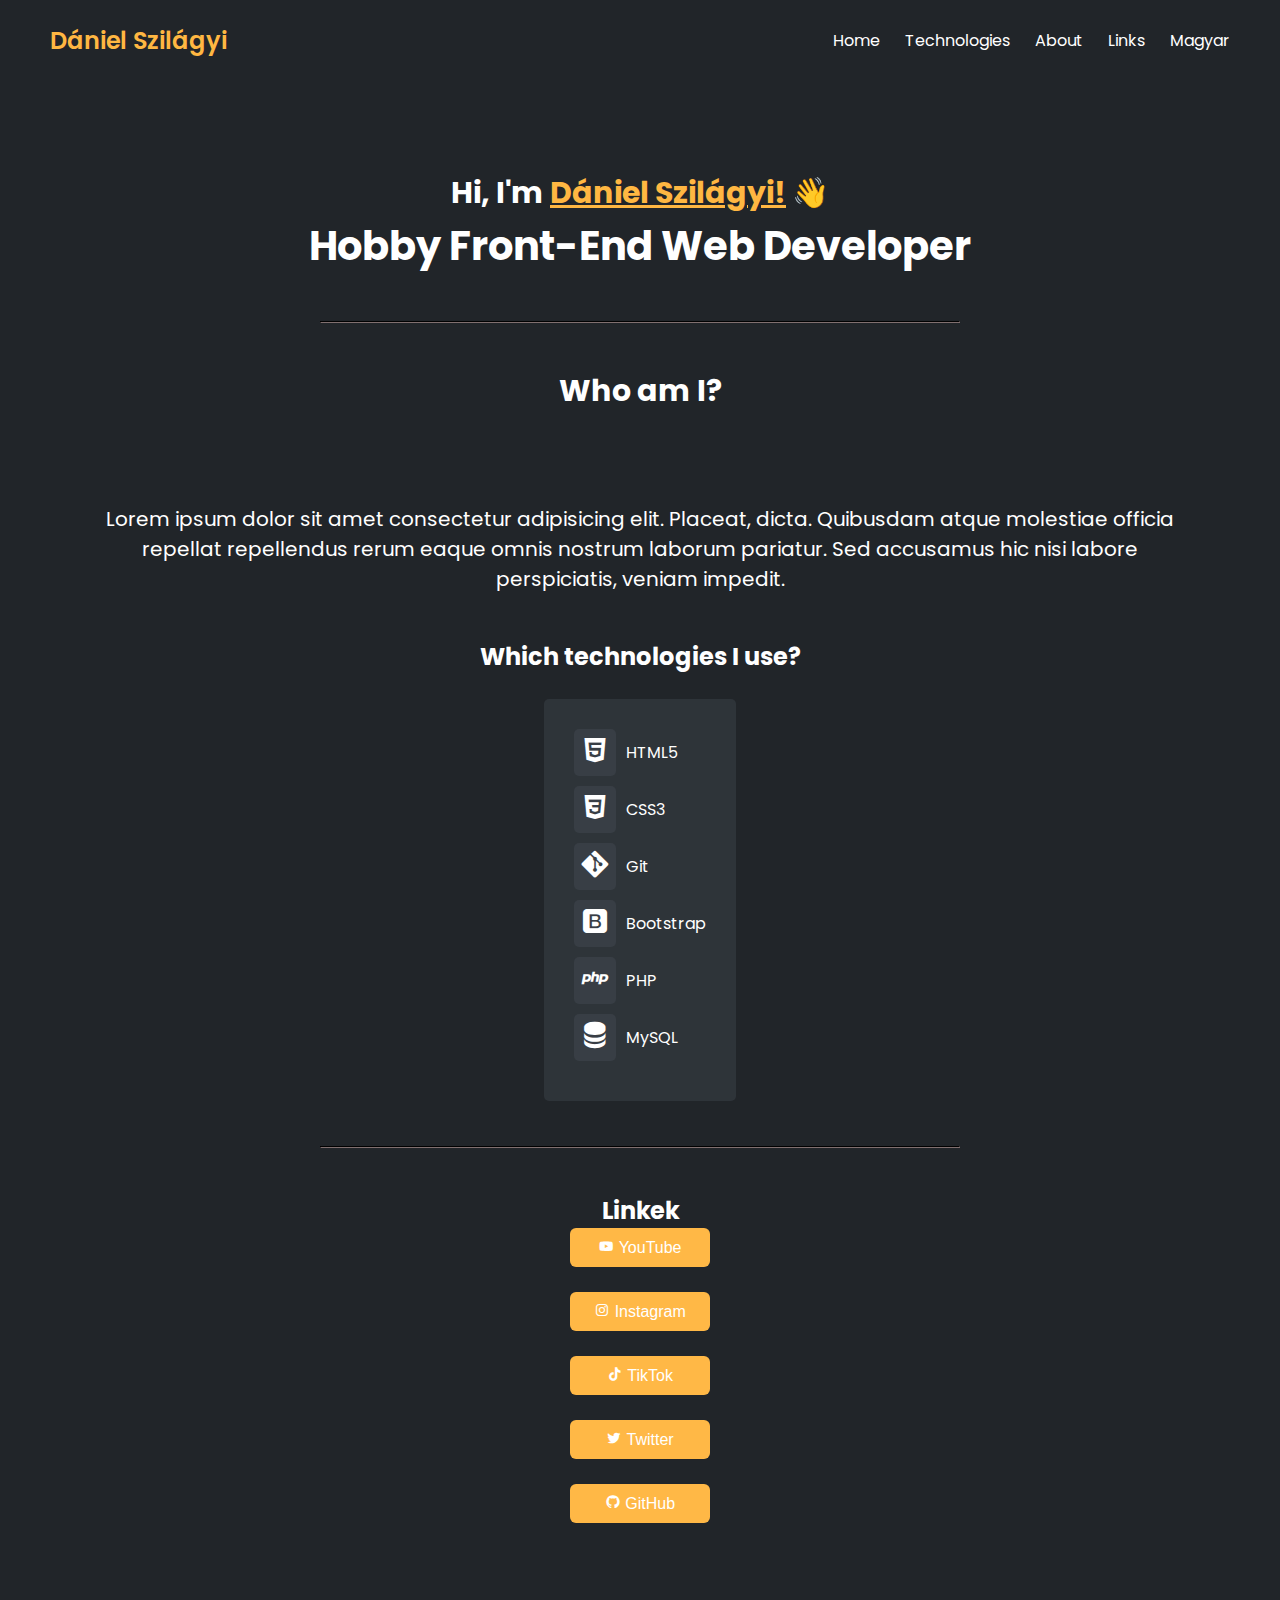
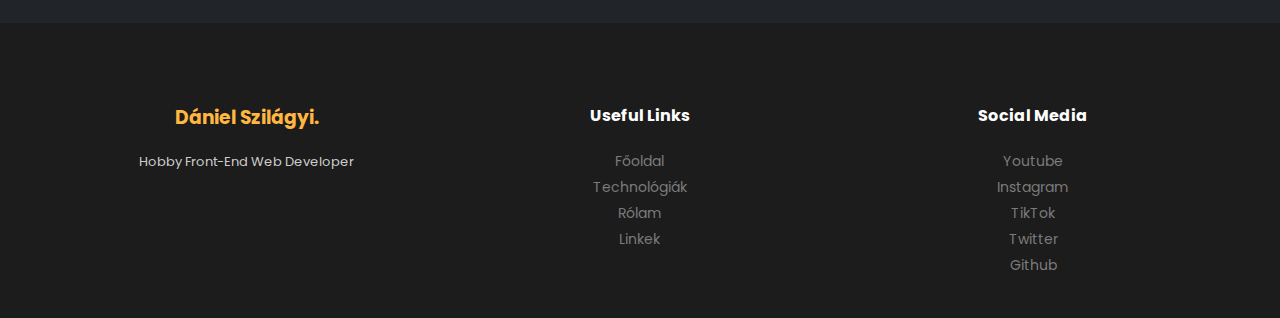
==== index.html @ a76ff0ca "update" ====
<!DOCTYPE html>
<html lang="en">
    <head>
        <meta charset="UTF-8">
        <meta name="viewport" content="width=device-width, initial-scale=1.0">
        <title>Hi! 👋</title>
        <link rel="stylesheet" href="style.css">
        <script src="https://code.jquery.com/jquery-3.6.0.min.js"></script>
        <link href='https://unpkg.com/boxicons@2.1.4/css/boxicons.min.css'
            rel='stylesheet'>
        <script>
            $(document).ready(function(){
                $('a[href*="#about"]').on('click', function(e){
                    e.preventDefault();
                    $('html, body').animate({
                      scrollTop: $($(this).attr('href')).offset().top
                    }, 1000);
                });
            });
        </script>
    </head>
    <body>
        <header class="navbar">
            <h2>Dániel Szilágyi</h2>
            <ul>
                <li class="navbar-li"><a href="#" class="navbar-a">Home</a></li>
                <li class="navbar-li"><a href="#technologies" class="navbar-a">Technologies</a></li>
                <li class="navbar-li"><a href="#about" class="navbar-a">About</a></li>
                <li class="navbar-li"><a href="https://linktr.ee/dszilagyi012"
                        class="navbar-a">Links</a></li>
                <li class="navbar-li"><a href="hu/" class="navbar-a">Magyar</a></li>
            </ul>
        </header>
        <div class="content">
            <div class="top">
                <h2>Hi, I'm <span>Dániel Szilágyi!</span> 👋</h2>
                <h1>Hobby Front-End Web Developer</h1>
                <!--<img src alt="Logo">-->
            </div>
            <hr class="hr">
            <section id="about">
                <h2>Who am I?</h2>
                <div class="about">
                    <!--<img src="man.png" alt="An image from myself">-->
                    <div class="about">
                        <p>
                            Lorem ipsum dolor sit amet consectetur adipisicing elit.
                            Placeat, dicta. Quibusdam atque molestiae officia repellat
                            repellendus rerum eaque omnis nostrum laborum pariatur. Sed
                            accusamus hic nisi labore perspiciatis, veniam impedit.
                        </p>
                    </div>
                    </div>
                </div>
            </section>
            <section id="technologies">
                <div class="technologies">
                    <h2>Which technologies I use?</h2>
                    <br>
                    <div class="icons">
                        <div class="item">
                            <div class="icon">
                                <i class='bx bxl-html5'></i>
                            </div>
                            <p>HTML5</p>
                        </div>
                        <div class="item">
                            <div class="icon">
                                <i class='bx bxl-css3'></i>
                            </div>
                            <p>CSS3</p>
                        </div>
                        <div class="item">
                            <div class="icon">
                                <i class='bx bxl-git'></i>
                            </div>
                            <p>Git</p>
                        </div>
                        <div class="item">
                            <div class="icon">
                                <i class='bx bxl-bootstrap'></i>
                            </div>
                            <p>Bootstrap</p>
                        </div>
                        <div class="item">
                            <div class="icon">
                                <i class='bx bxl-php'></i>
                            </div>
                            <p>PHP</p>
                        </div>
                        <div class="item">
                            <div class="icon">
                                <i class='bx bxs-data'></i>
                            </div>
                            <p>MySQL</p>
                        </div>
                    </div>
                </div>
            </section>
            <hr class="hr">
            <section id="links">
                <h2>Linkek</h2>
                <form action="https://www.youtube.com/channel/UCMFdXmqzLoWqN0L2b0hinXg/about" target="_blank">
                    <button class="btn">
                        <i class="bx bxl-youtube"></i>
                        YouTube
                    </button>
                </form>
                <br>
                <form action="https://instagram.com/daniel.szilagyi012" target="_blank">
                    <button class="btn">
                        <i class="bx bxl-instagram"></i>
                        Instagram
                    </button>
                </form>
                <br>
                <form action="https://www.tiktok.com/@dszilagyi" target="_blank">
                    <button class="btn">
                        <i class="bx bxl-tiktok"></i>
                        TikTok
                    </button>
                </form>
                <br>
                <form action="https://twitter.com/szilagyid012" target="_blank">
                    <button class="btn">
                        <i class="bx bxl-twitter"></i>
                        Twitter
                    </button>
                </form>
                <br>
                <form action="https://github.com/dszilagyi012" target="_blank">
                    <button class="btn">
                        <i class="bx bxl-github"></i>
                        GitHub
                    </button>
                </form>
            </section>
            <footer>
                <div class="cols">
                    <div class="about-col">
                        <h3>Dániel Szilágyi.</h3>
                        <p>Hobby Front-End Web Developer</p>
                    </div>
                    <div class="links-col">
                        <h4>Useful Links</h4>
                        <a href="#">Főoldal</a>
                        <a href="#technologies">Technológiák</a>
                        <a href="#about">Rólam</a>
                        <a href="#links">Linkek</a>
                    </div>
                    <div class="links-col">
                        <h4>Social Media</h4>
                        <a href="https://www.youtube.com/channel/UCMFdXmqzLoWqN0L2b0hinXg/about">Youtube</a>
                        <a href="https://instagram.com/daniel.szilagyi012">Instagram</a>
                        <a href="https://www.tiktok.com/@dszilagyi">TikTok</a>
                        <a href="https://twitter.com/szilagyid012">Twitter</a>
                        <a href="https://github.com/dszilagyi012">Github</a>
                    </div>
                </div>
            </footer>
        </div>
    </body>
</html>
---- style.css ----
@import url('https://fonts.googleapis.com/css2?family=Poppins:wght@300;400;500;600;700&display=swap');

* {
    margin: 0;
    padding: 0;
    box-sizing: border-box;
    font-family: 'Poppins', Arial, Helvetica, sans-serif;
    text-align: center;
    color: white;
}

body {
    height: 100vh;
    background: #212529;
}

.navbar {
    display: flex;
    align-items: center;
    justify-content: space-between;
    height: 80px;
    padding: 0 50px;
}

.navbar h2 {
    color: #ffb742;
    font-weight: 600;
}

.navbar ul {
    display: flex;
}

.navbar ul li {
    list-style: none;
}

.navbar ul li a {
    text-decoration: none;
    color: #fff;
    font-size: 16px;
    margin-right: 25px;
    transition: color 0.3s ease;
}

.navbar ul li:hover a {
    color: #ffb742;
}

.navbar ul li:last-child a {
    margin: 0;
}

.top span {
    text-decoration: underline;
    color: #ffb742;
}

.content {
    margin-top: 10vh;
    font-size: 20px;
}

.item .icon {
    background-color: #383e45;
    padding: 5px;
    border-radius: 5px;
}

.technologies {
    margin-top: 5vh;
    display: flex;
    justify-content: center;
    align-items: center;
    flex-direction: column;
}

.hr {
    width: 50%;
    margin-left: 25% !important;
    margin-right: 25% !important;
    border-color: rgb(44, 38, 38);
    border: 0px .4px 0px .4px;
    margin-top: 5vh;
}

.icons {
    display: flex;
    flex-direction: column;
    width: max-content;
    align-items: center;
    background-color: #383e4597;
    border-radius: 5px;
    overflow: hidden;
}

.icons {
    background-color: #383e4597;
    display: flex;
    border-radius: 5px;
    flex-wrap: wrap;
    justify-content: flex-start;
    align-items: flex-start;
    padding: 30px;
    box-sizing: border-box;
}

.item {
    margin-bottom: 10px;
    text-align: center;
    display: flex;
    align-items: center;
    flex: 0 0 33.33%;
    max-width: 33.33%;
    box-sizing: border-box;
}

.item p {
    margin-left: 10px;
    font-size: 16px;
    flex-grow: 1;
}

.item i {
    font-size: 2em;
}

section {
    margin-top: 5vh;
}

.about {
    margin-top: 5vh;
    display: flex;
    justify-content: space-between;
    align-items: center;
    /*gap: 80px;*/
    padding: 0 50px;
}

.about img {
    width: 510px;
    height: 320px;
}

.about .info h3 {
    color: #fff;
    font-size: 32px;
    font-weight: 600;
    margin-bottom: 10px;
}

.about .info p {
    color: #ccc;
    font-size: 14px;
}

/* width */
::-webkit-scrollbar {
    width: 10px;
}

/* Track */
::-webkit-scrollbar-track {
    background: #f1f1f1;
}

/* Handle */
::-webkit-scrollbar-thumb {
    background: #888;
}

/* Handle on hover */
::-webkit-scrollbar-thumb:hover {
    background: #555;
}

#links {
    margin-top: 5vh;
}

.btn {
    display: inline-block;
    width: 140px;
    padding: 10px;
    background: #ffb846;
    color: white;
    text-decoration: none;
    font-family: Arial, sans-serif;
    font-size: 16px;
    border-radius: 5px;
    cursor: pointer;
    border-radius: 6px;
    transition: background-color 0.3s ease;
    border: 5px #555;
}

.btn:hover {
    background: #d37400;
}

footer{
    position: relative;
    background: #1c1c1c;
    padding: 80px 50px 40px;
    margin-top: 100px;
}

footer .start{
    display: flex;
    align-items: center;
    justify-content: space-around;
    position: absolute;
    background-color: #ffb742;
    padding: 30px 25px;
    border-radius: 15px;
    width: 70%;
    top: -16%;
    left: 15%;
}

footer .start p{
    font-size: 13px;
    width: 35%;
}

footer .start button{
    background: transparent;
    border: 1px solid #000;
    cursor: pointer;
    padding: 8px 20px;
    border-radius: 100px;
    transition: all 0.3s ease;
}

footer .start button:hover{
    background-color: #fff;
    border-color: #fff;
}

footer .cols{
    display: flex;
    align-items: start;
}

footer .cols .about-col{
    flex: 3;
}

footer .cols .about-col h3{
    color: #ffb742;
    margin-bottom: 20px;
}

footer .cols .about-col p{
    color: #ccc;
    font-size: 13px;
}

footer .cols .links-col{
    flex: 3;
}

footer .cols .links-col h4, footer .cols .news-col h4{
    color: #fff;
    margin-bottom: 20px;
}

footer .cols .links-col a{
    display: block;
    text-decoration: none;
    color: #7b7b7b;
    font-size: 14px;
    line-height: 26px;
    transition: color 0.3s ease;
}

footer .cols .links-col a:hover{
    color: #ffb742;
}
/*
.text {
    width: 50vh;
    text-align: center;
    flex-direction: row;
}
.about {
    margin-top: 5vh;
    display: flex;
    justify-content: center;
    align-items: center;
    flex-direction: column;
}
*/
/*#links button {
    background-color: #ffb742;
    border: #212529 10px;
    width: 85px;
    padding: 10px;
    border-radius: 10px;
    transition: 0.3s color ease;
  }
  #links button:hover{
    background-color: #af710d;
  }*/
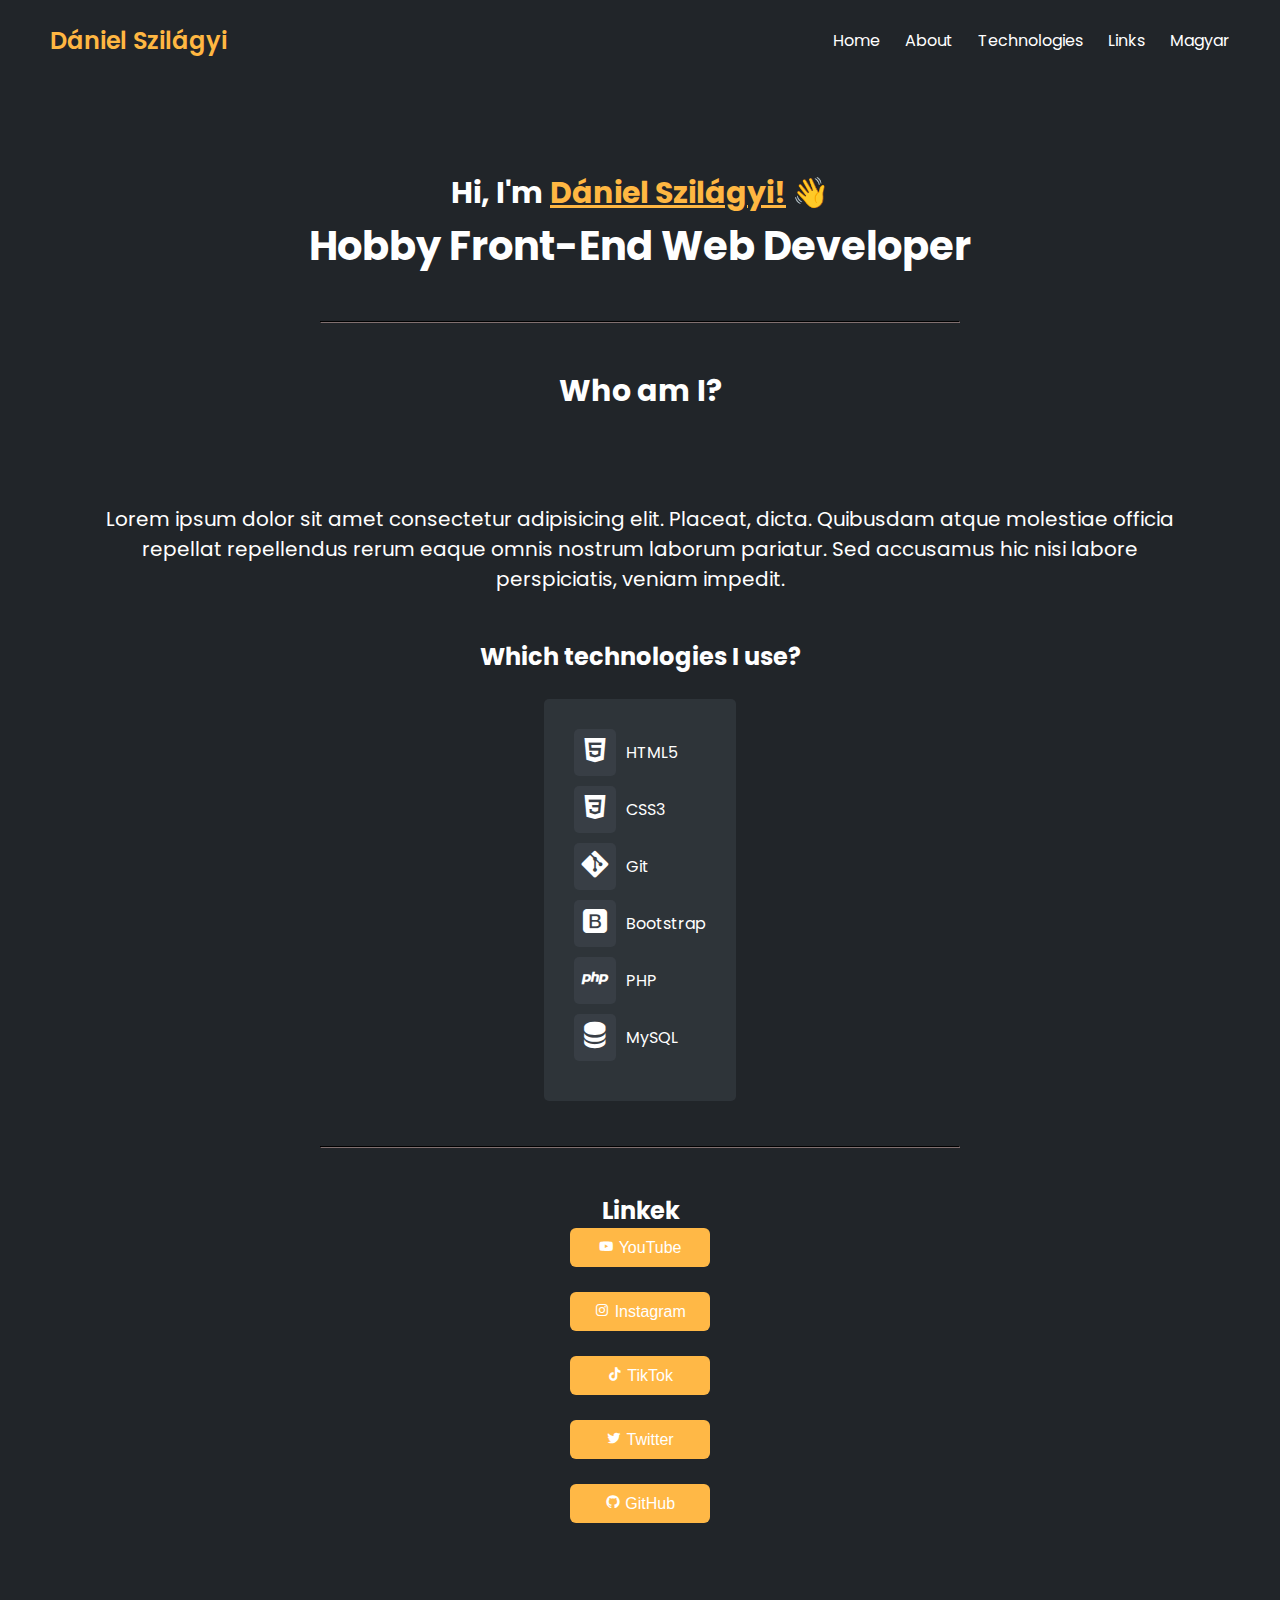
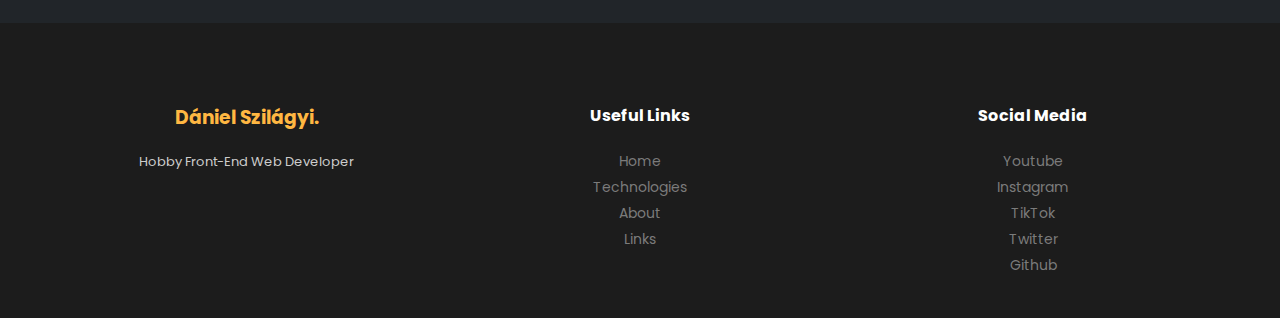
==== commit a5ae61cc: "Before the last update" ====
--- a/index.html
+++ b/index.html
@@ -17,6 +17,22 @@
                     }, 1000);
                 });
             });
+            $(document).ready(function(){
+                $('a[href*="#technologies"]').on('click', function(e){
+                    e.preventDefault();
+                    $('html, body').animate({
+                      scrollTop: $($(this).attr('href')).offset().top
+                    }, 1000);
+                });
+            });
+            $(document).ready(function(){
+                $('a[href*="#links"]').on('click', function(e){
+                    e.preventDefault();
+                    $('html, body').animate({
+                      scrollTop: $($(this).attr('href')).offset().top
+                    }, 1000);
+                });
+            });
         </script>
     </head>
     <body>
@@ -24,9 +40,9 @@
             <h2>Dániel Szilágyi</h2>
             <ul>
                 <li class="navbar-li"><a href="#" class="navbar-a">Home</a></li>
+                <li class="navbar-li"><a href="#about" class="navbar-a">About</a></li>
                 <li class="navbar-li"><a href="#technologies" class="navbar-a">Technologies</a></li>
-                <li class="navbar-li"><a href="#about" class="navbar-a">About</a></li>
-                <li class="navbar-li"><a href="https://linktr.ee/dszilagyi012"
+                <li class="navbar-li"><a href="#links"
                         class="navbar-a">Links</a></li>
                 <li class="navbar-li"><a href="hu/" class="navbar-a">Magyar</a></li>
             </ul>
@@ -143,10 +159,10 @@
                     </div>
                     <div class="links-col">
                         <h4>Useful Links</h4>
-                        <a href="#">Főoldal</a>
-                        <a href="#technologies">Technológiák</a>
-                        <a href="#about">Rólam</a>
-                        <a href="#links">Linkek</a>
+                        <a href="#">Home</a>
+                        <a href="#technologies">Technologies</a>
+                        <a href="#about">About</a>
+                        <a href="#links">Links</a>
                     </div>
                     <div class="links-col">
                         <h4>Social Media</h4>
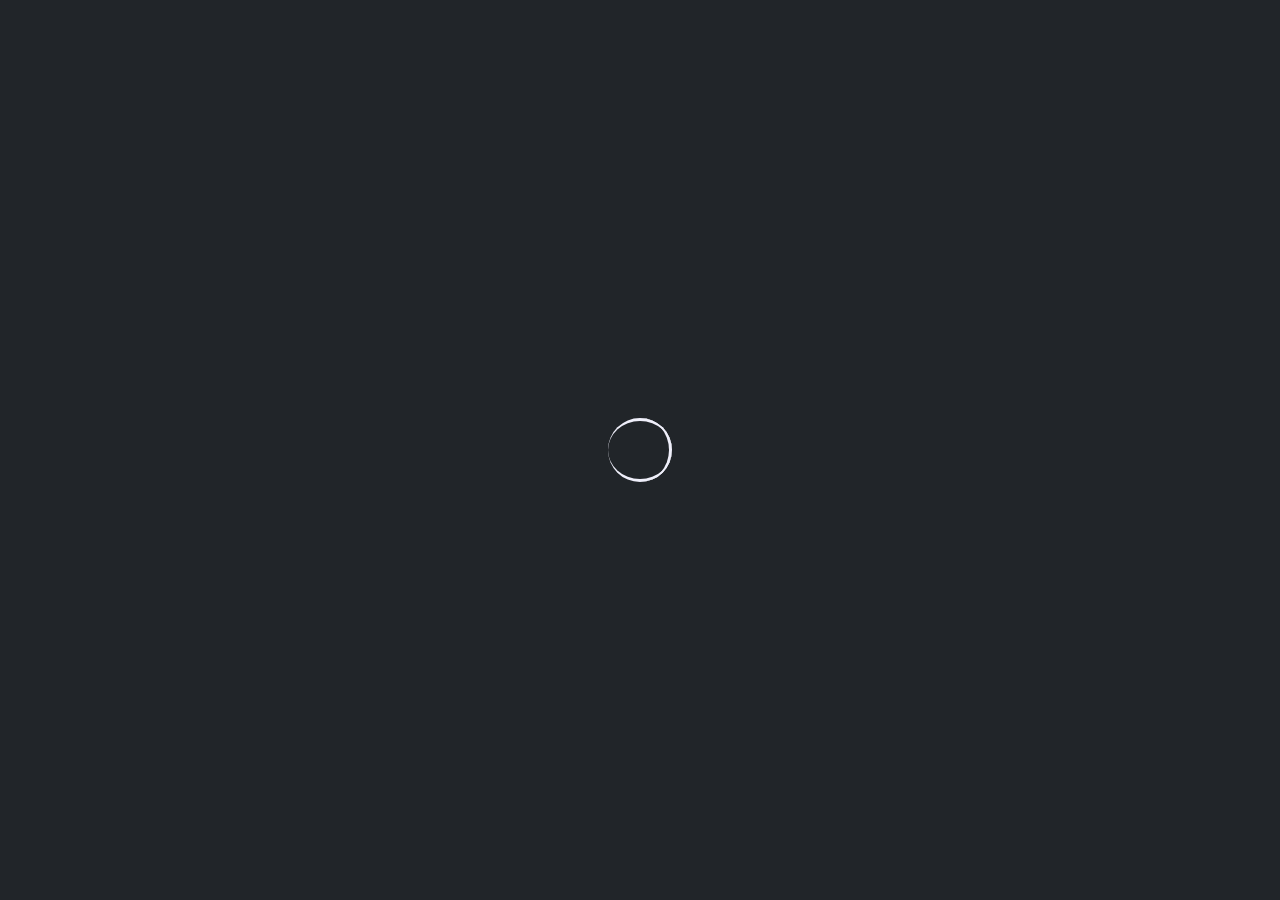
==== commit e068d862: "Before the last update" ====
--- a/index.html
+++ b/index.html
@@ -35,145 +35,164 @@
             });
         </script>
     </head>
-    <body>
-        <header class="navbar">
-            <h2>Dániel Szilágyi</h2>
-            <ul>
-                <li class="navbar-li"><a href="#" class="navbar-a">Home</a></li>
-                <li class="navbar-li"><a href="#about" class="navbar-a">About</a></li>
-                <li class="navbar-li"><a href="#technologies" class="navbar-a">Technologies</a></li>
-                <li class="navbar-li"><a href="#links"
-                        class="navbar-a">Links</a></li>
-                <li class="navbar-li"><a href="hu/" class="navbar-a">Magyar</a></li>
-            </ul>
-        </header>
-        <div class="content">
-            <div class="top">
-                <h2>Hi, I'm <span>Dániel Szilágyi!</span> 👋</h2>
-                <h1>Hobby Front-End Web Developer</h1>
-                <!--<img src alt="Logo">-->
-            </div>
-            <hr class="hr">
-            <section id="about">
-                <h2>Who am I?</h2>
-                <div class="about">
-                    <!--<img src="man.png" alt="An image from myself">-->
+    <body class="body">
+        
+
+        <div class="loader">
+            <div class="inner one"></div>
+            <div class="inner two"></div>
+            <div class="inner three"></div>
+        </div>
+        <script>
+        $(window).on('load', function() {
+            setTimeout(function() {
+                $('.loader').fadeOut('fast', function() {
+                    $('.container').fadeIn('fast');
+                });
+            }, 3000);
+        });
+        </script>
+        <div class="container" style="display: none;">
+            <header class="navbar">
+                <h2>Dániel Szilágyi</h2>
+                <ul>
+                    <li class="navbar-li"><a href="#" class="navbar-a">Home</a></li>
+                    <li class="navbar-li"><a href="#about" class="navbar-a">About</a></li>
+                    <li class="navbar-li"><a href="#technologies" class="navbar-a">Technologies</a></li>
+                    <li class="navbar-li"><a href="#links"
+                            class="navbar-a">Links</a></li>
+                    <li class="navbar-li"><a href="hu/" class="navbar-a">Magyar</a></li>
+                </ul>
+            </header>
+
+            <div class="content">
+                <div class="top">
+                    <h2>Hi, I'm <span>Dániel Szilágyi!</span> 👋</h2>
+                    <h1>Hobby Front-End Web Developer</h1>
+                    <!--<img src alt="Logo">-->
+                </div>
+                <hr class="hr">
+                <section id="about">
+                    <h2>Who am I?</h2>
                     <div class="about">
-                        <p>
-                            Lorem ipsum dolor sit amet consectetur adipisicing elit.
-                            Placeat, dicta. Quibusdam atque molestiae officia repellat
-                            repellendus rerum eaque omnis nostrum laborum pariatur. Sed
-                            accusamus hic nisi labore perspiciatis, veniam impedit.
-                        </p>
-                    </div>
-                    </div>
-                </div>
-            </section>
-            <section id="technologies">
-                <div class="technologies">
-                    <h2>Which technologies I use?</h2>
-                    <br>
-                    <div class="icons">
-                        <div class="item">
-                            <div class="icon">
-                                <i class='bx bxl-html5'></i>
-                            </div>
-                            <p>HTML5</p>
+                        <!--<img src="man.png" alt="An image from myself">-->
+                        <div class="about">
+                            <p>
+                                Lorem ipsum dolor sit amet consectetur adipisicing elit.
+                                Placeat, dicta. Quibusdam atque molestiae officia repellat
+                                repellendus rerum eaque omnis nostrum laborum pariatur. Sed
+                                accusamus hic nisi labore perspiciatis, veniam impedit.
+                            </p>
                         </div>
-                        <div class="item">
-                            <div class="icon">
-                                <i class='bx bxl-css3'></i>
-                            </div>
-                            <p>CSS3</p>
-                        </div>
-                        <div class="item">
-                            <div class="icon">
-                                <i class='bx bxl-git'></i>
-                            </div>
-                            <p>Git</p>
-                        </div>
-                        <div class="item">
-                            <div class="icon">
-                                <i class='bx bxl-bootstrap'></i>
-                            </div>
-                            <p>Bootstrap</p>
-                        </div>
-                        <div class="item">
-                            <div class="icon">
-                                <i class='bx bxl-php'></i>
-                            </div>
-                            <p>PHP</p>
-                        </div>
-                        <div class="item">
-                            <div class="icon">
-                                <i class='bx bxs-data'></i>
-                            </div>
-                            <p>MySQL</p>
                         </div>
                     </div>
-                </div>
-            </section>
-            <hr class="hr">
-            <section id="links">
-                <h2>Linkek</h2>
-                <form action="https://www.youtube.com/channel/UCMFdXmqzLoWqN0L2b0hinXg/about" target="_blank">
-                    <button class="btn">
-                        <i class="bx bxl-youtube"></i>
-                        YouTube
-                    </button>
-                </form>
-                <br>
-                <form action="https://instagram.com/daniel.szilagyi012" target="_blank">
-                    <button class="btn">
-                        <i class="bx bxl-instagram"></i>
-                        Instagram
-                    </button>
-                </form>
-                <br>
-                <form action="https://www.tiktok.com/@dszilagyi" target="_blank">
-                    <button class="btn">
-                        <i class="bx bxl-tiktok"></i>
-                        TikTok
-                    </button>
-                </form>
-                <br>
-                <form action="https://twitter.com/szilagyid012" target="_blank">
-                    <button class="btn">
-                        <i class="bx bxl-twitter"></i>
-                        Twitter
-                    </button>
-                </form>
-                <br>
-                <form action="https://github.com/dszilagyi012" target="_blank">
-                    <button class="btn">
-                        <i class="bx bxl-github"></i>
-                        GitHub
-                    </button>
-                </form>
-            </section>
-            <footer>
-                <div class="cols">
-                    <div class="about-col">
-                        <h3>Dániel Szilágyi.</h3>
-                        <p>Hobby Front-End Web Developer</p>
+                </section>
+                <section id="technologies">
+                    <div class="technologies">
+                        <h2>Which technologies I use?</h2>
+                        <br>
+                        <div class="icons">
+                            <div class="item">
+                                <div class="icon">
+                                    <i class='bx bxl-html5'></i>
+                                </div>
+                                <p>HTML5</p>
+                            </div>
+                            <div class="item">
+                                <div class="icon">
+                                    <i class='bx bxl-css3'></i>
+                                </div>
+                                <p>CSS3</p>
+                            </div>
+                            <div class="item">
+                                <div class="icon">
+                                    <i class='bx bxl-git'></i>
+                                </div>
+                                <p>Git</p>
+                            </div>
+                            <div class="item">
+                                <div class="icon">
+                                    <i class='bx bxl-bootstrap'></i>
+                                </div>
+                                <p>Bootstrap</p>
+                            </div>
+                            <div class="item">
+                                <div class="icon">
+                                    <i class='bx bxl-php'></i>
+                                </div>
+                                <p>PHP</p>
+                            </div>
+                            <div class="item">
+                                <div class="icon">
+                                    <i class='bx bxs-data'></i>
+                                </div>
+                                <p>MySQL</p>
+                            </div>
+                        </div>
                     </div>
-                    <div class="links-col">
-                        <h4>Useful Links</h4>
-                        <a href="#">Home</a>
-                        <a href="#technologies">Technologies</a>
-                        <a href="#about">About</a>
-                        <a href="#links">Links</a>
+                </section>
+                <hr class="hr">
+                <section id="links">
+                    <h2>Linkek</h2>
+                    <form action="https://www.youtube.com/channel/UCMFdXmqzLoWqN0L2b0hinXg/about" target="_blank">
+                        <button class="btn">
+                            <i class="bx bxl-youtube"></i>
+                            YouTube
+                        </button>
+                    </form>
+                    <br>
+                    <form action="https://instagram.com/daniel.szilagyi012" target="_blank">
+                        <button class="btn">
+                            <i class="bx bxl-instagram"></i>
+                            Instagram
+                        </button>
+                    </form>
+                    <br>
+                    <form action="https://www.tiktok.com/@dszilagyi" target="_blank">
+                        <button class="btn">
+                            <i class="bx bxl-tiktok"></i>
+                            TikTok
+                        </button>
+                    </form>
+                    <br>
+                    <form action="https://twitter.com/szilagyid012" target="_blank">
+                        <button class="btn">
+                            <i class="bx bxl-twitter"></i>
+                            Twitter
+                        </button>
+                    </form>
+                    <br>
+                    <form action="https://github.com/dszilagyi012" target="_blank">
+                        <button class="btn">
+                            <i class="bx bxl-github"></i>
+                            GitHub
+                        </button>
+                    </form>
+                </section>
+                <footer>
+                    <div class="cols">
+                        <div class="about-col">
+                            <h3>Dániel Szilágyi.</h3>
+                            <p>Hobby Front-End Web Developer</p>
+                        </div>
+                        <div class="links-col">
+                            <h4>Useful Links</h4>
+                            <a href="#">Home</a>
+                            <a href="#technologies">Technologies</a>
+                            <a href="#about">About</a>
+                            <a href="#links">Links</a>
+                        </div>
+                        <div class="links-col">
+                            <h4>Social Media</h4>
+                            <a href="https://www.youtube.com/channel/UCMFdXmqzLoWqN0L2b0hinXg/about">Youtube</a>
+                            <a href="https://instagram.com/daniel.szilagyi012">Instagram</a>
+                            <a href="https://www.tiktok.com/@dszilagyi">TikTok</a>
+                            <a href="https://twitter.com/szilagyid012">Twitter</a>
+                            <a href="https://github.com/dszilagyi012">Github</a>
+                        </div>
                     </div>
-                    <div class="links-col">
-                        <h4>Social Media</h4>
-                        <a href="https://www.youtube.com/channel/UCMFdXmqzLoWqN0L2b0hinXg/about">Youtube</a>
-                        <a href="https://instagram.com/daniel.szilagyi012">Instagram</a>
-                        <a href="https://www.tiktok.com/@dszilagyi">TikTok</a>
-                        <a href="https://twitter.com/szilagyid012">Twitter</a>
-                        <a href="https://github.com/dszilagyi012">Github</a>
-                    </div>
-                </div>
-            </footer>
+                </footer>
+            </div>
         </div>
     </body>
 </html>
--- a/style.css
+++ b/style.css
@@ -278,6 +278,73 @@
 footer .cols .links-col a:hover{
     color: #ffb742;
 }
+
+.loader {
+    position: absolute;
+    top: calc(50% - 32px);
+    left: calc(50% - 32px);
+    width: 64px;
+    height: 64px;
+    border-radius: 50%;
+    perspective: 800px;
+  }
+  
+  .inner {
+    position: absolute;
+    box-sizing: border-box;
+    width: 100%;
+    height: 100%;
+    border-radius: 50%;  
+  }
+  
+  .inner.one {
+    left: 0%;
+    top: 0%;
+    animation: rotate-one 1s linear infinite;
+    border-bottom: 3px solid #EFEFFA;
+  }
+  
+  .inner.two {
+    right: 0%;
+    top: 0%;
+    animation: rotate-two 1s linear infinite;
+    border-right: 3px solid #EFEFFA;
+  }
+  
+  .inner.three {
+    right: 0%;
+    bottom: 0%;
+    animation: rotate-three 1s linear infinite;
+    border-top: 3px solid #EFEFFA;
+  }
+  
+  @keyframes rotate-one {
+    0% {
+      transform: rotateX(35deg) rotateY(-45deg) rotateZ(0deg);
+    }
+    100% {
+      transform: rotateX(35deg) rotateY(-45deg) rotateZ(360deg);
+    }
+  }
+  
+  @keyframes rotate-two {
+    0% {
+      transform: rotateX(50deg) rotateY(10deg) rotateZ(0deg);
+    }
+    100% {
+      transform: rotateX(50deg) rotateY(10deg) rotateZ(360deg);
+    }
+  }
+  
+  @keyframes rotate-three {
+    0% {
+      transform: rotateX(35deg) rotateY(55deg) rotateZ(0deg);
+    }
+    100% {
+      transform: rotateX(35deg) rotateY(55deg) rotateZ(360deg);
+    }
+  }
+
 /*
 .text {
     width: 50vh;
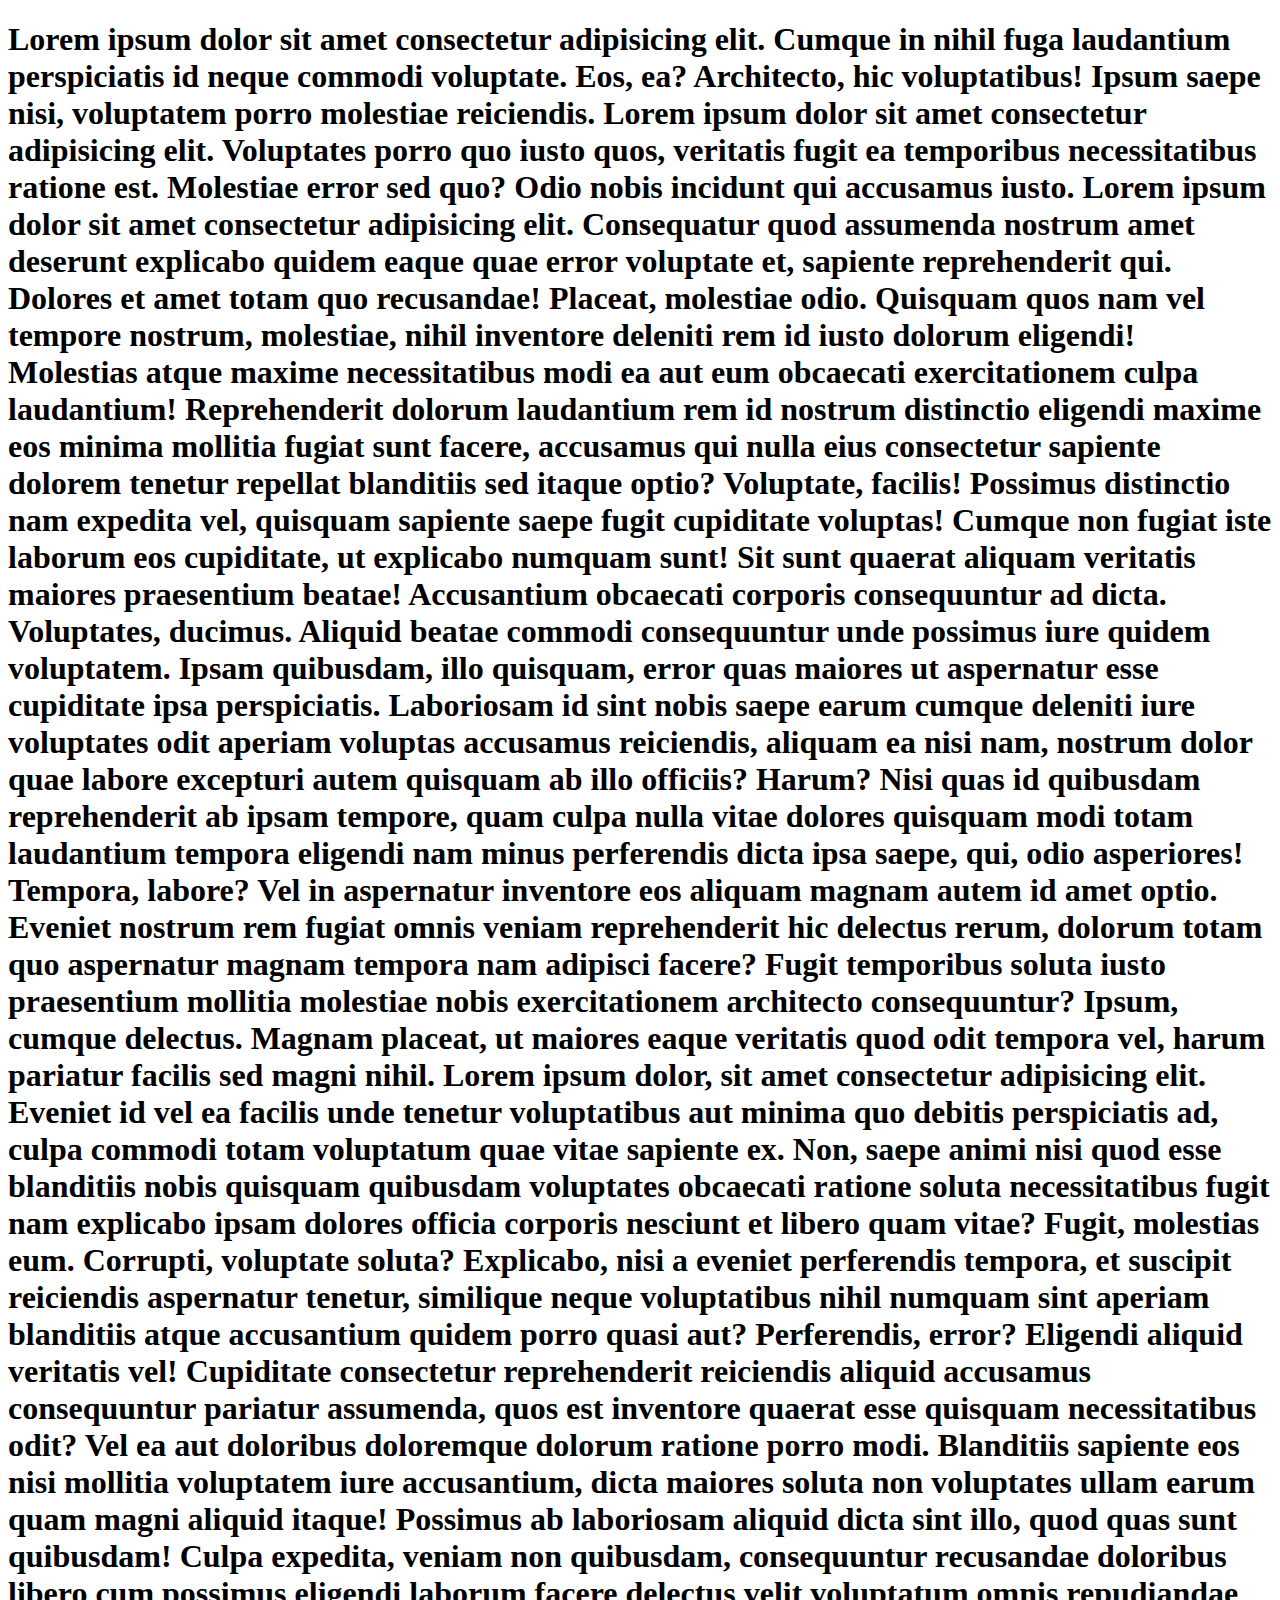
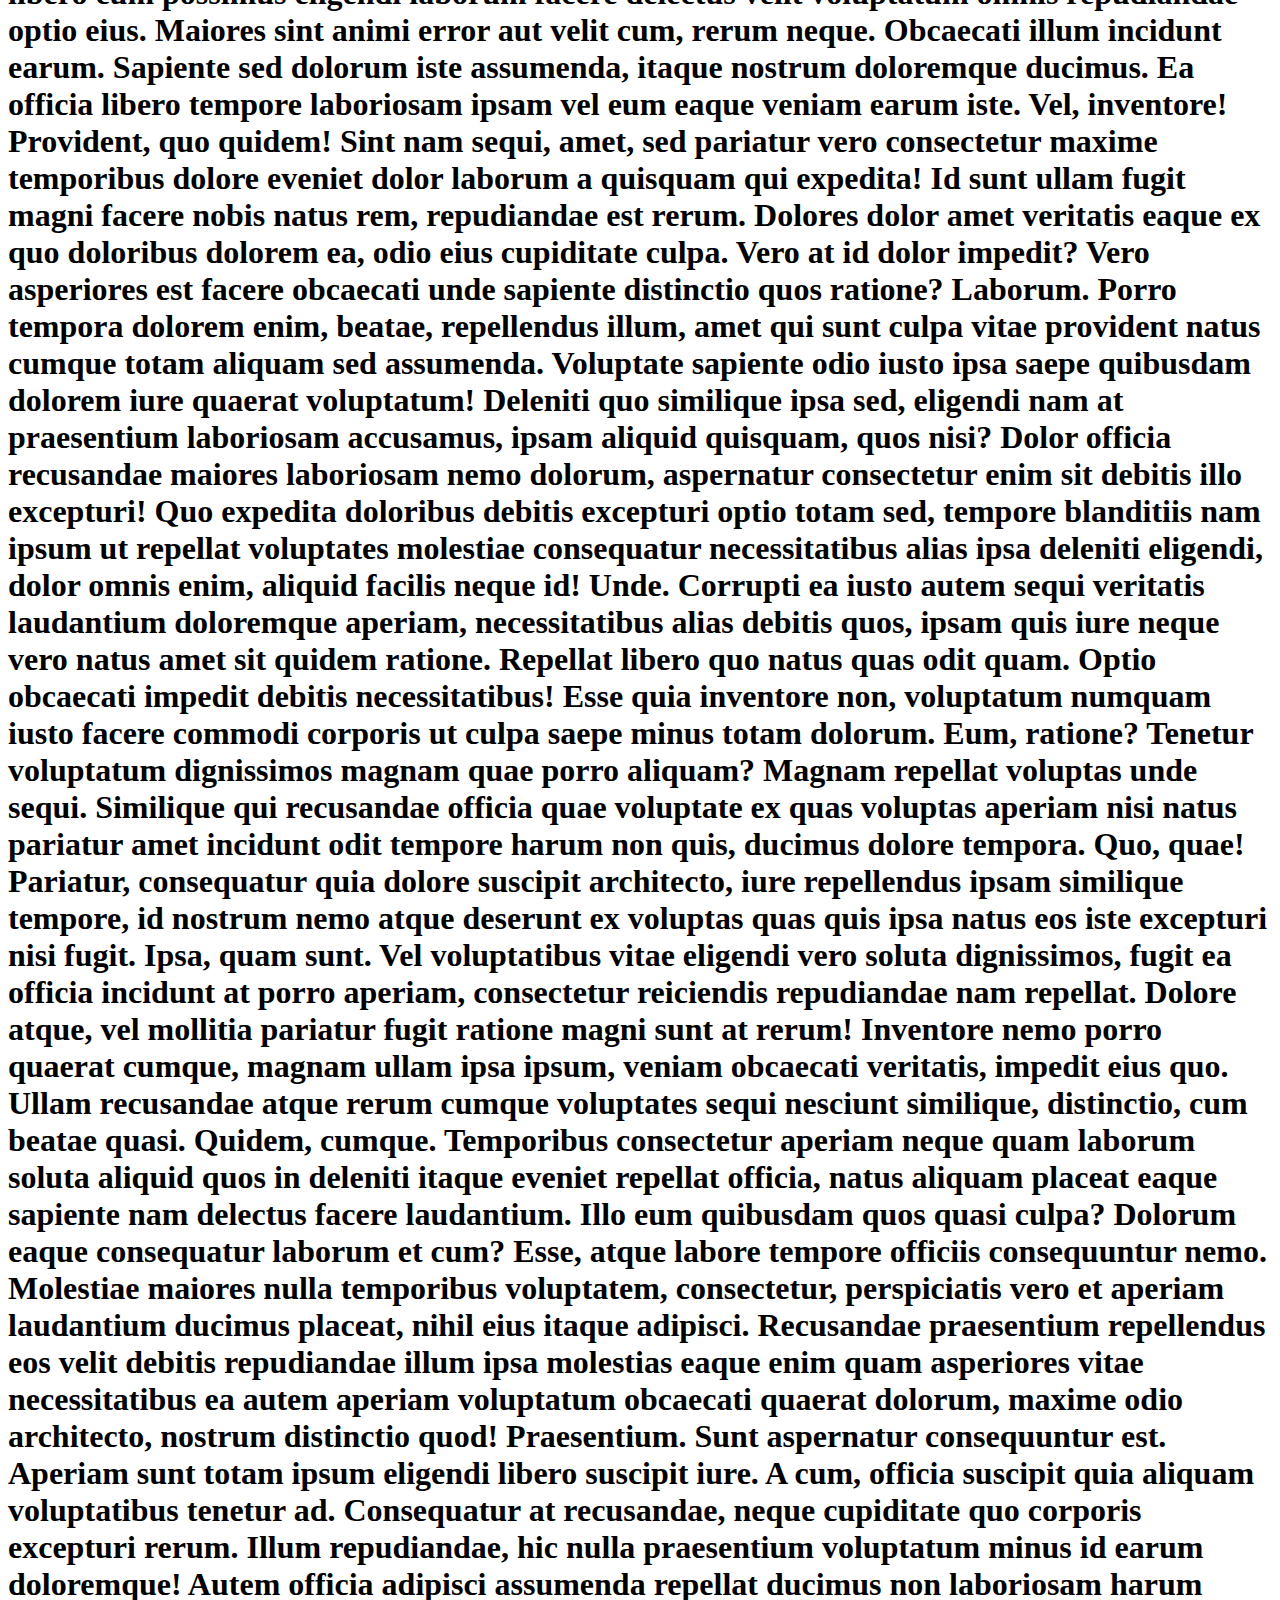
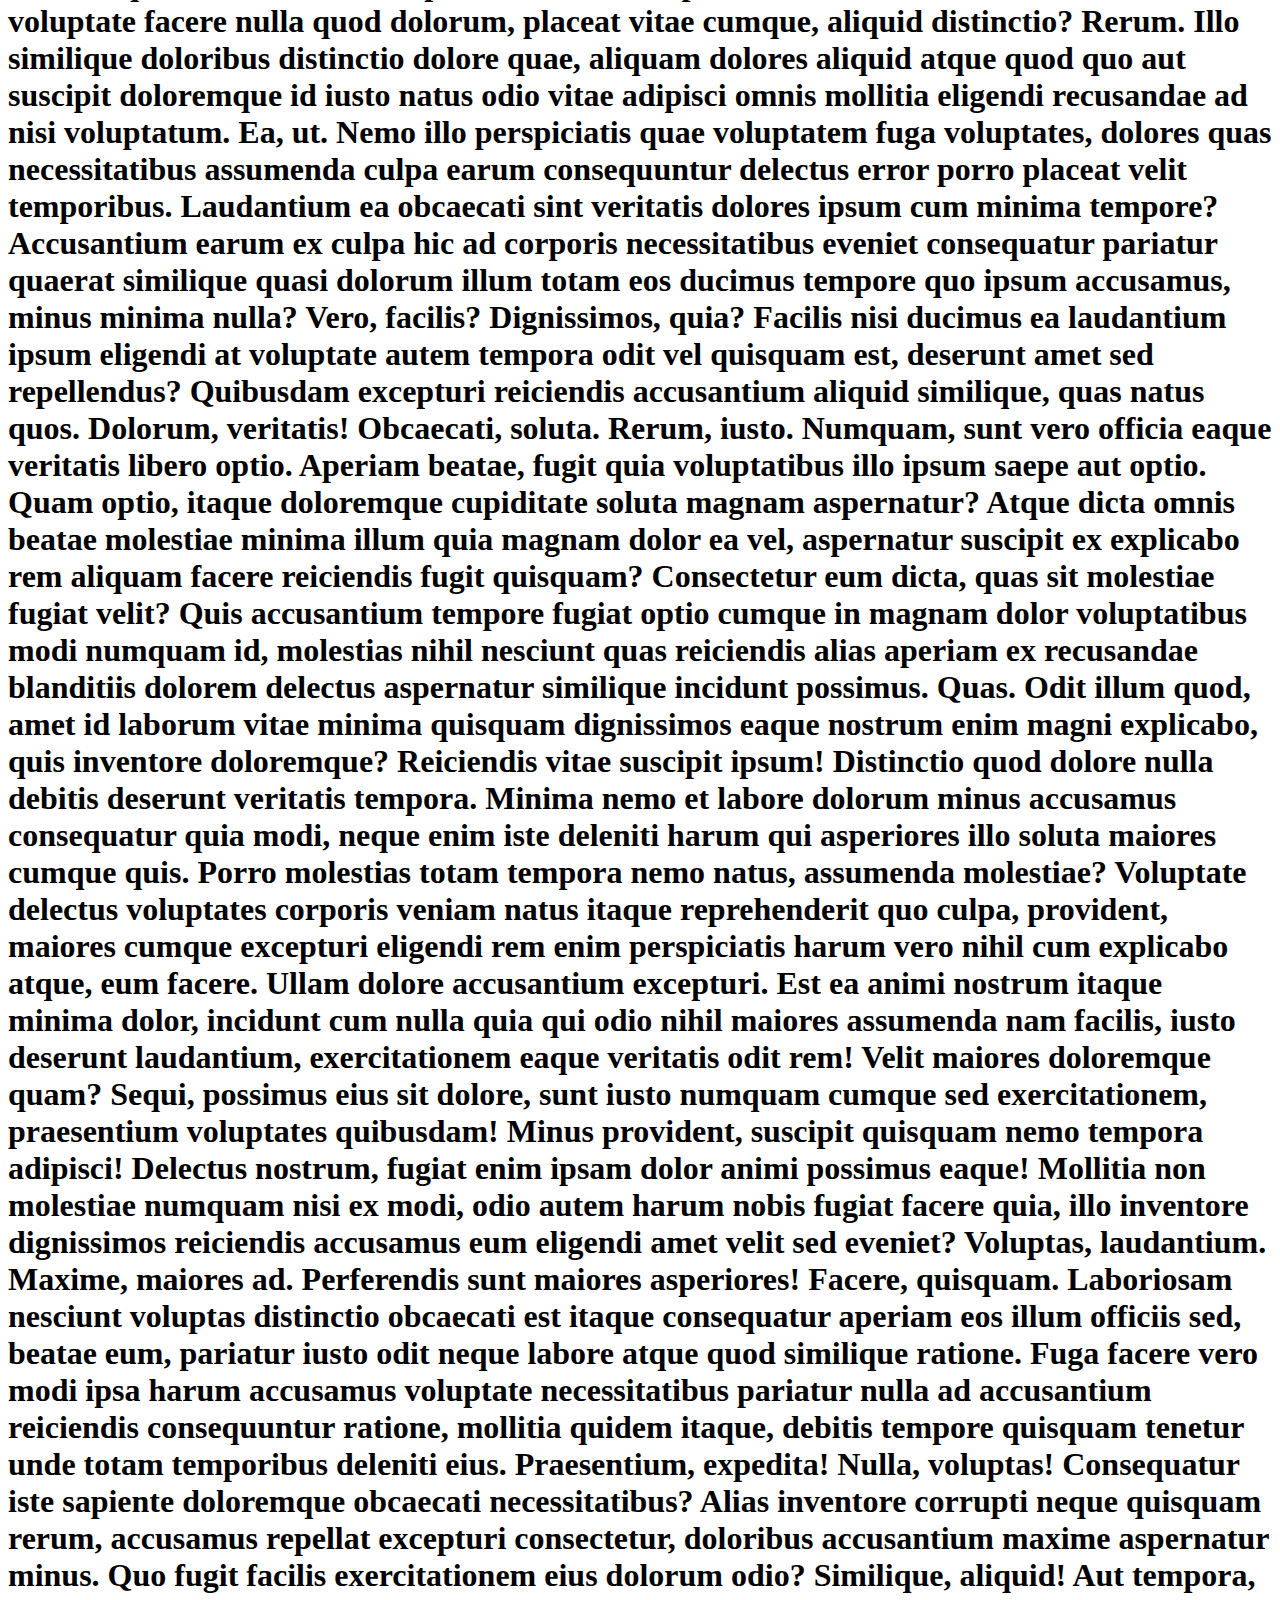
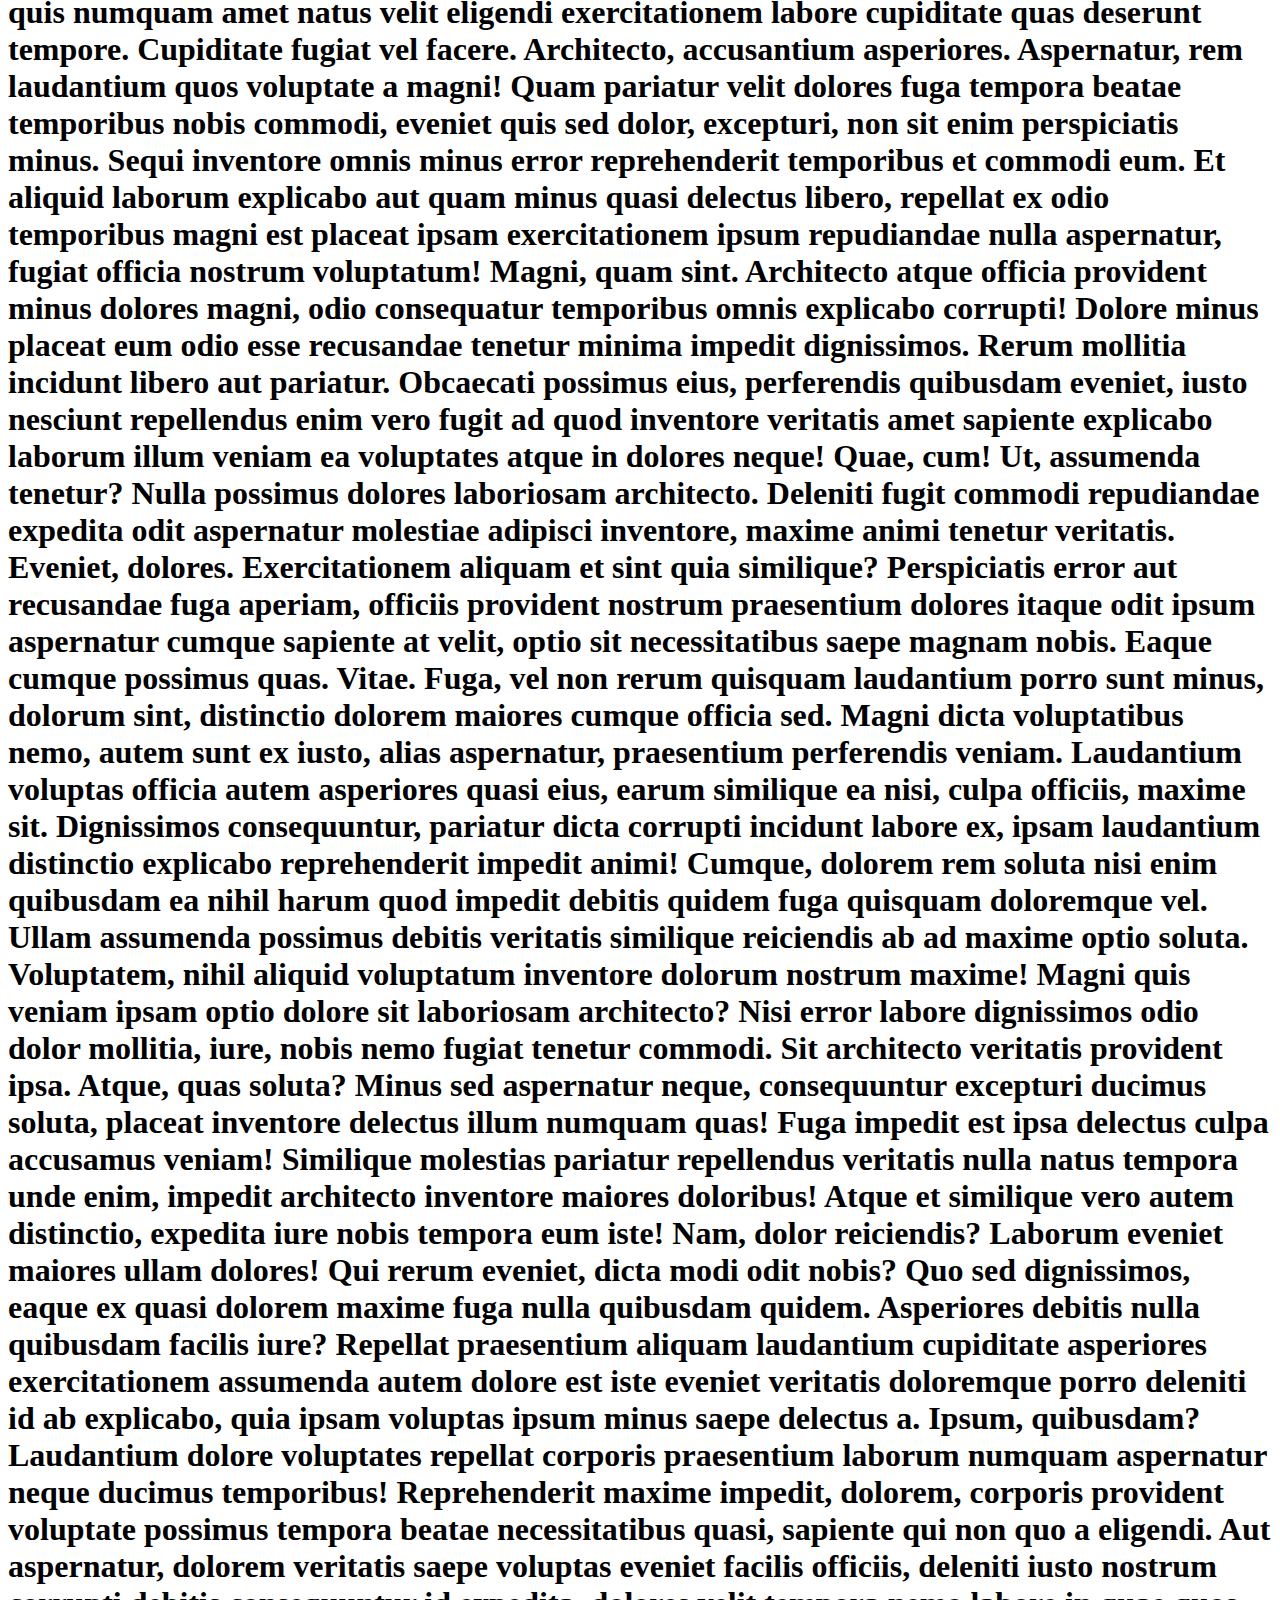
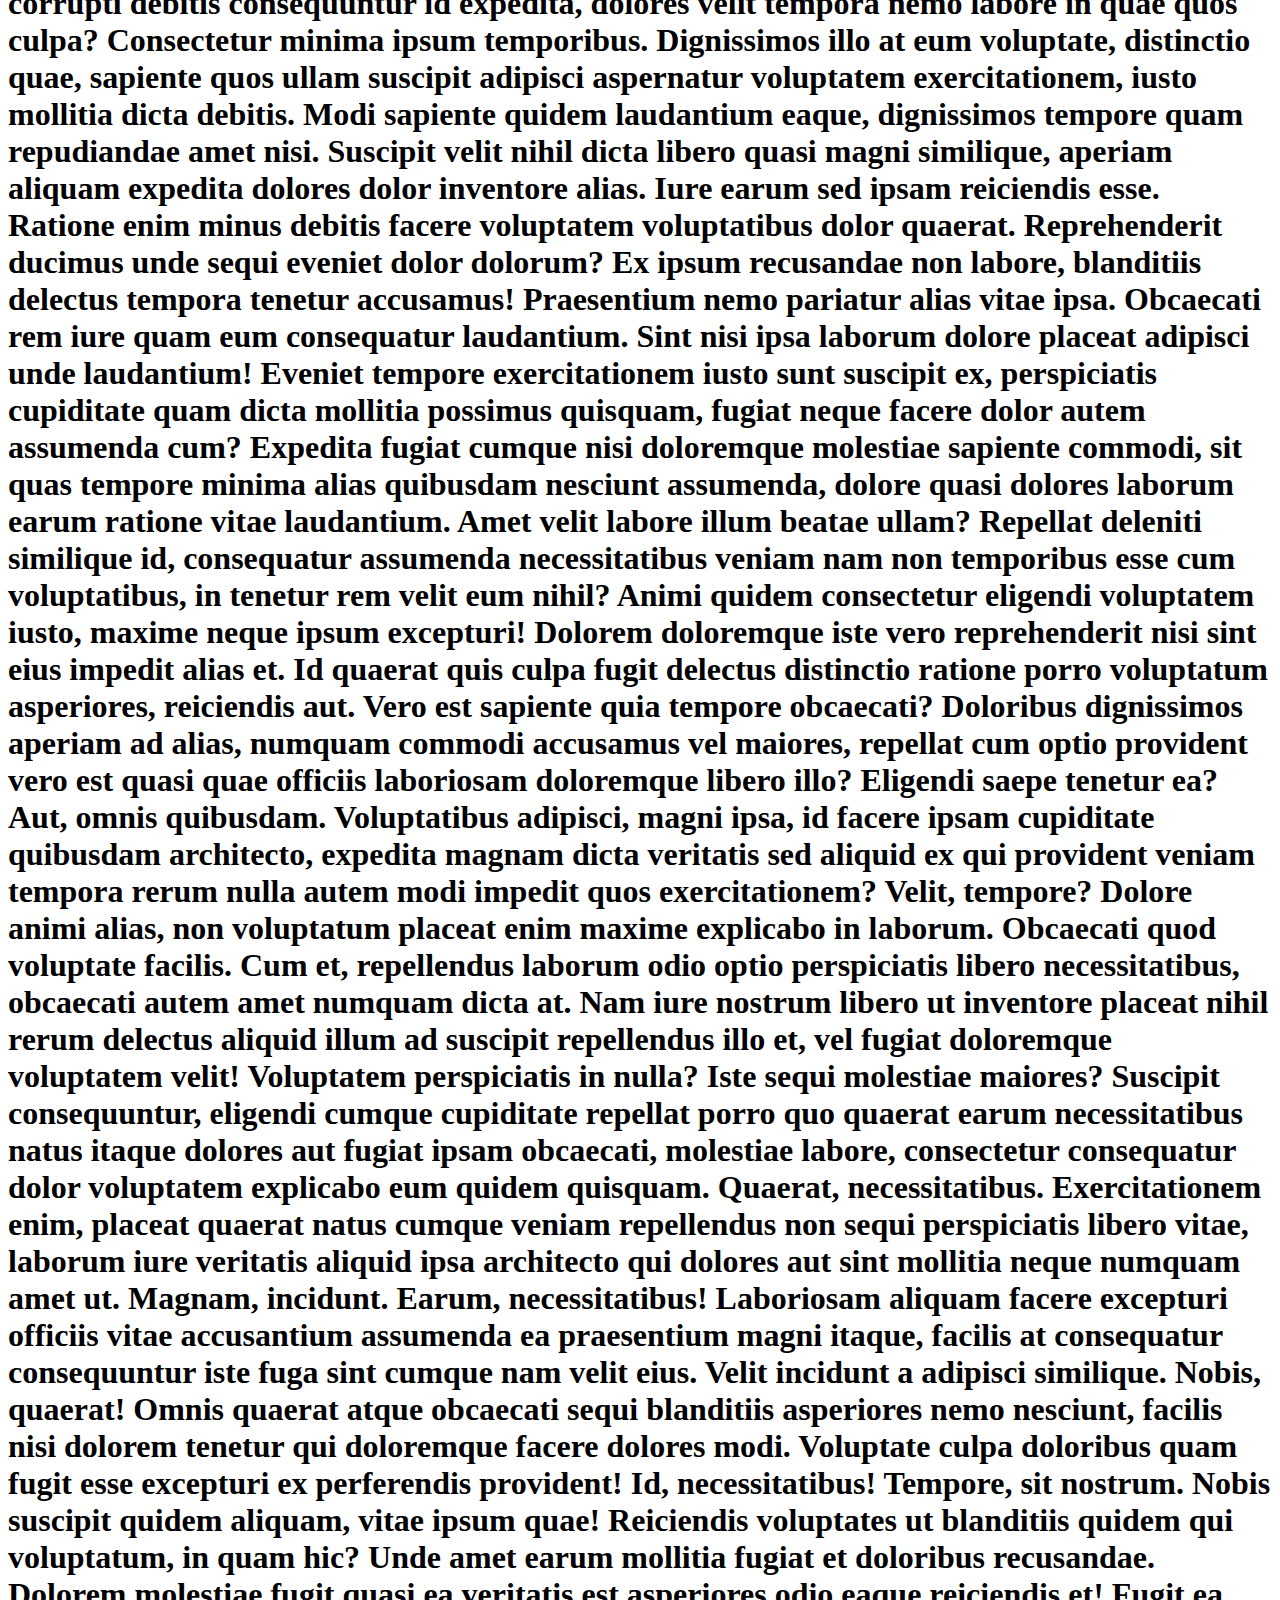
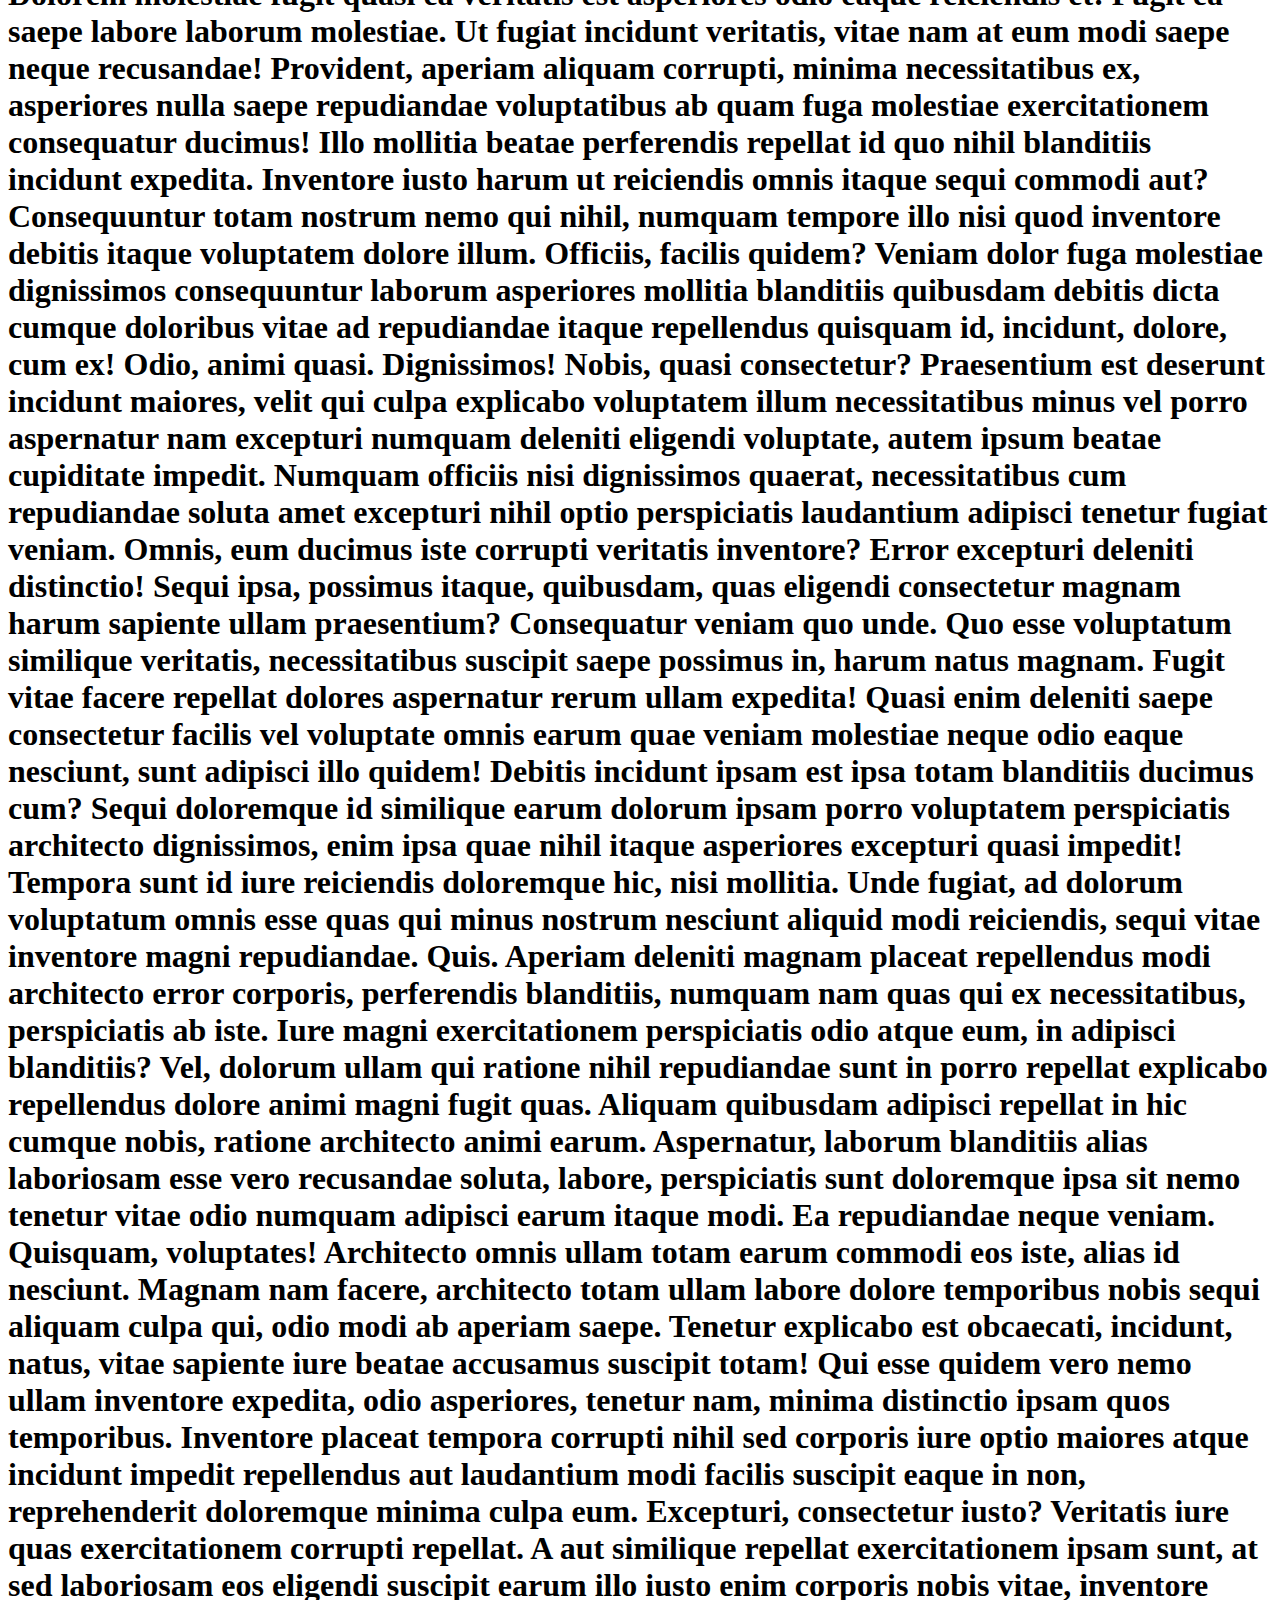
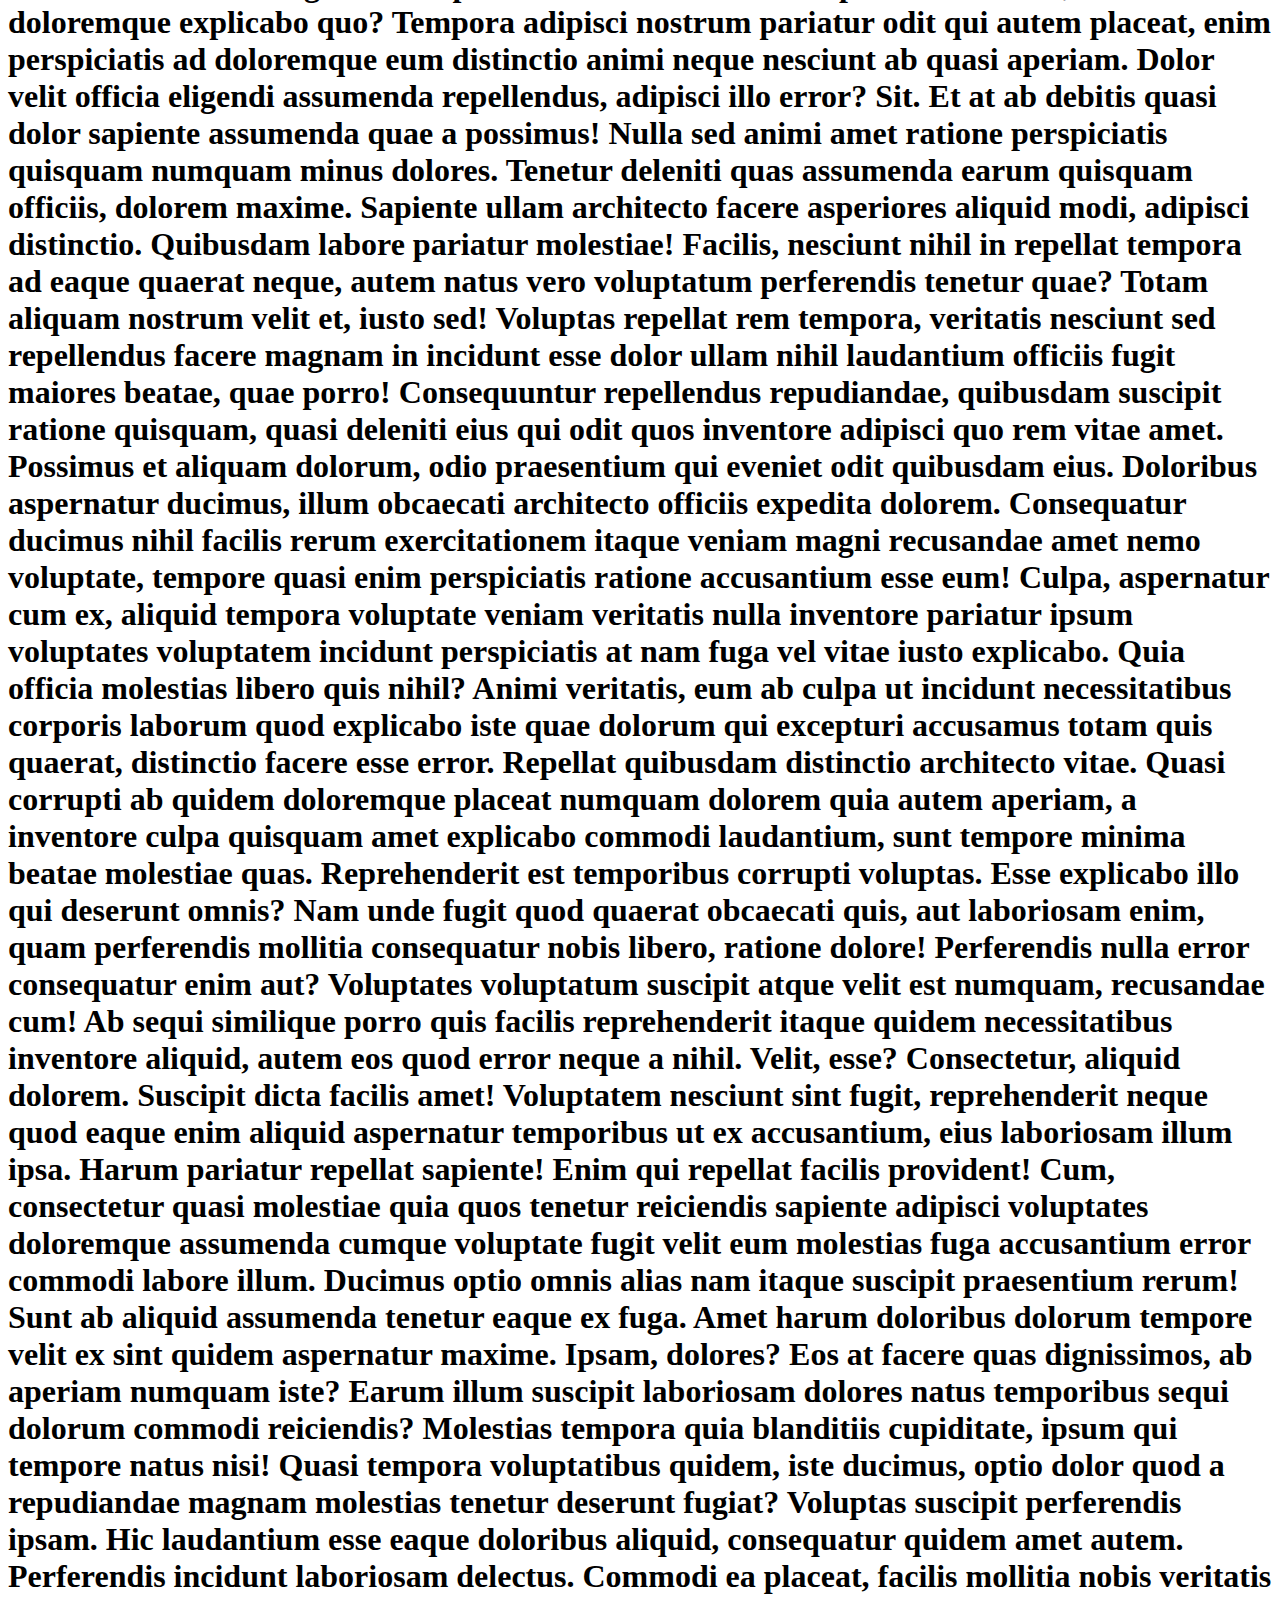
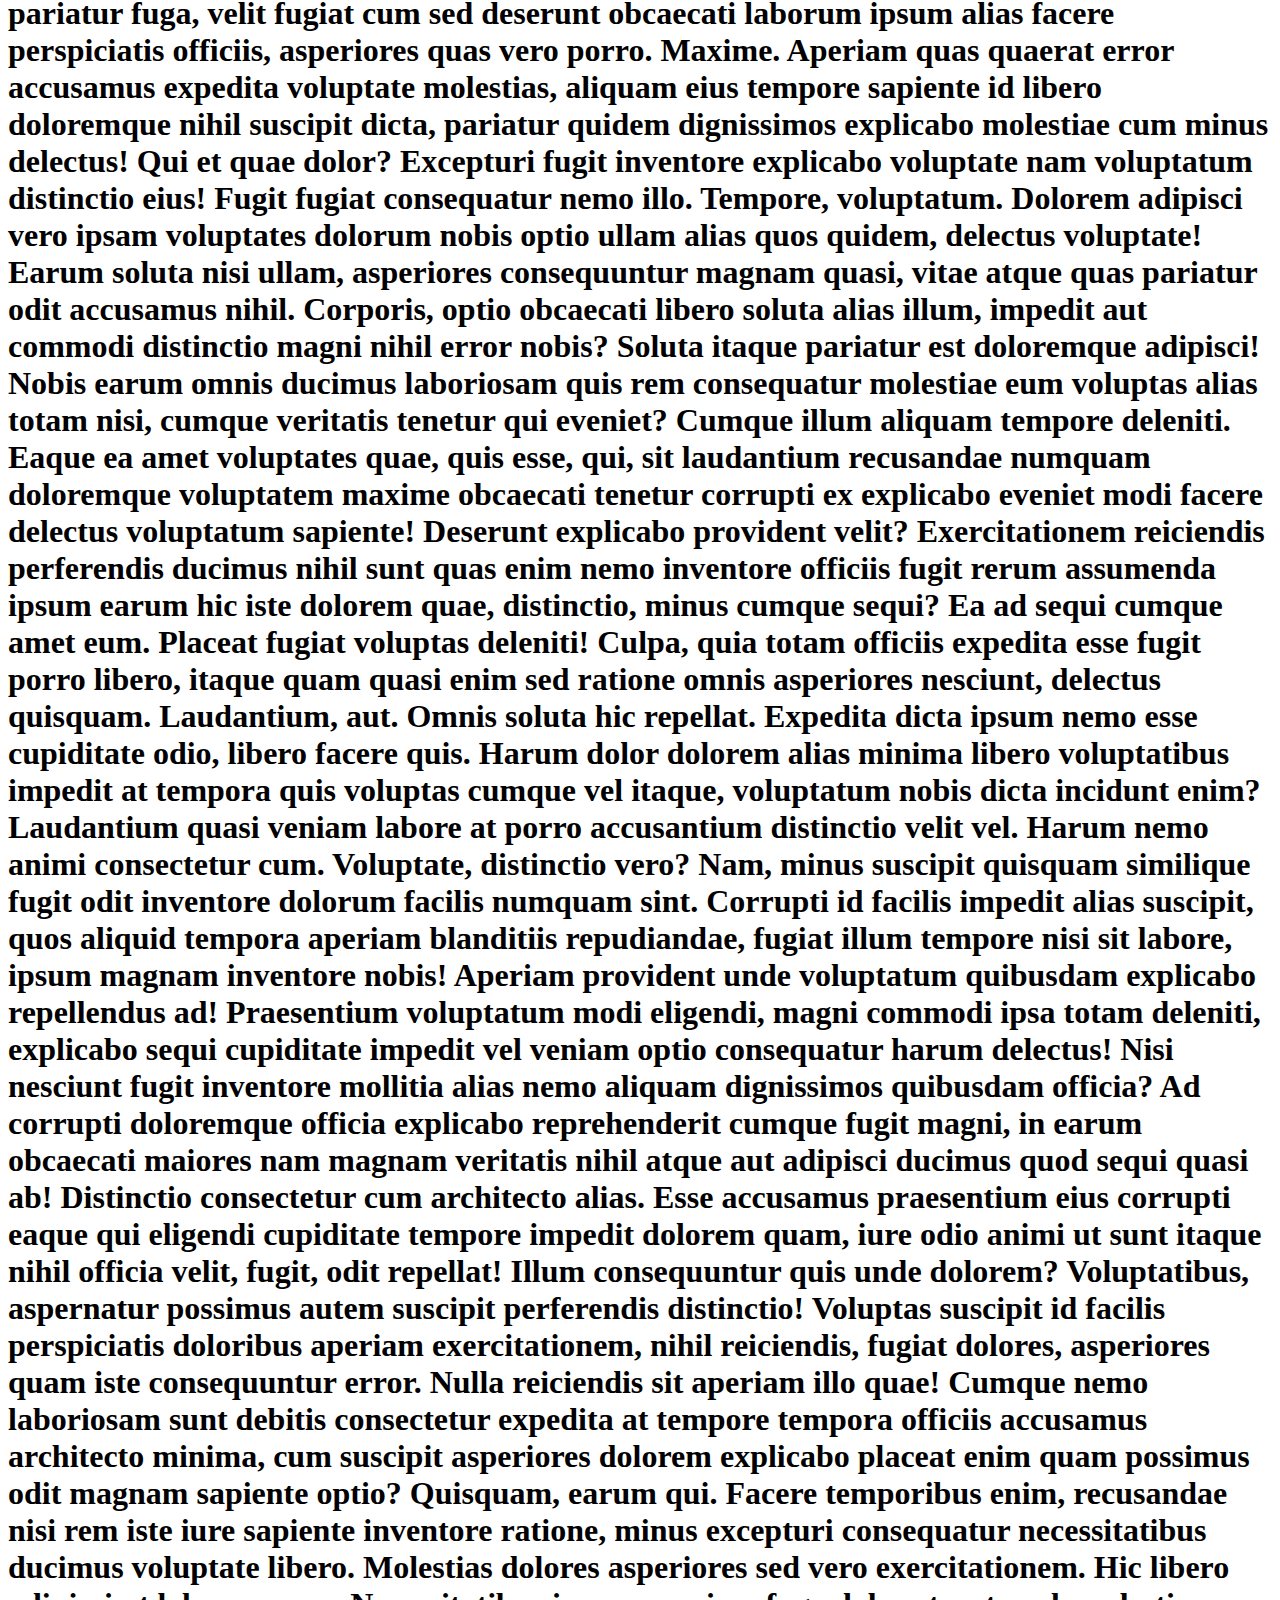
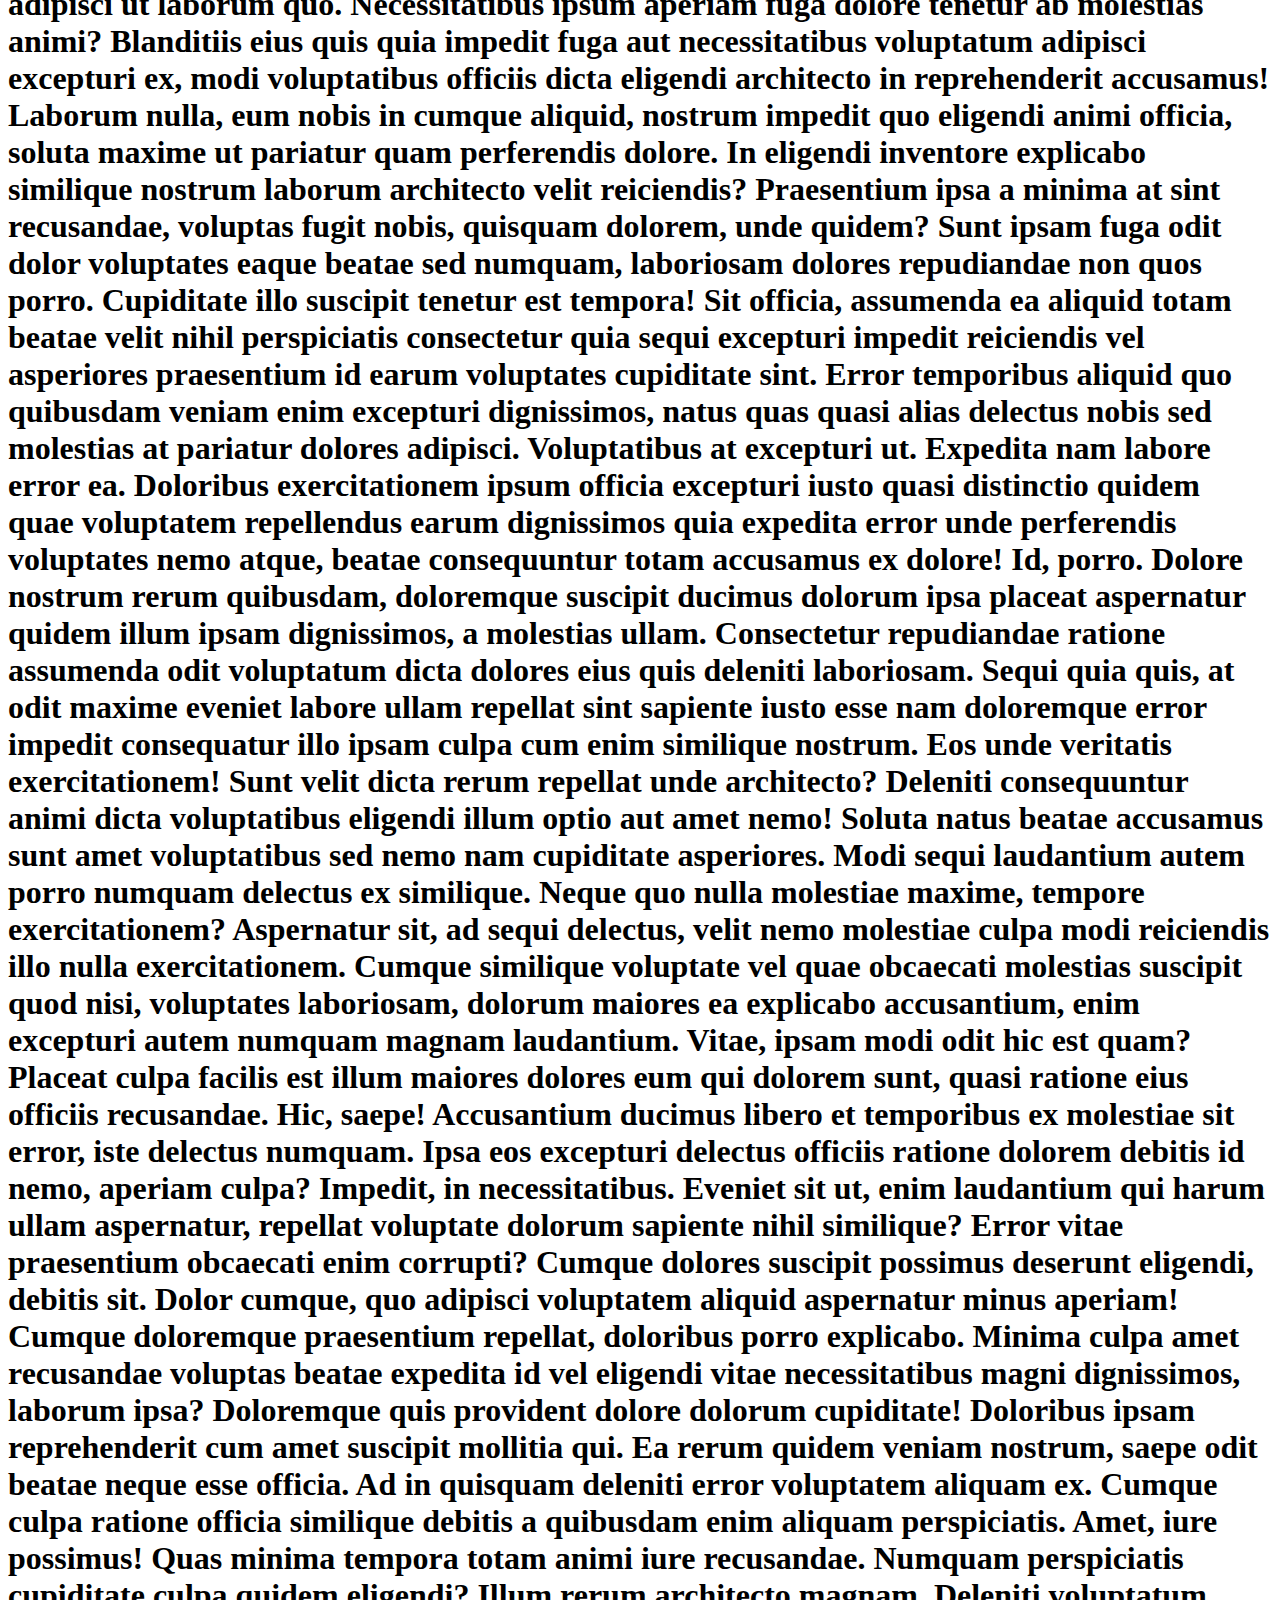
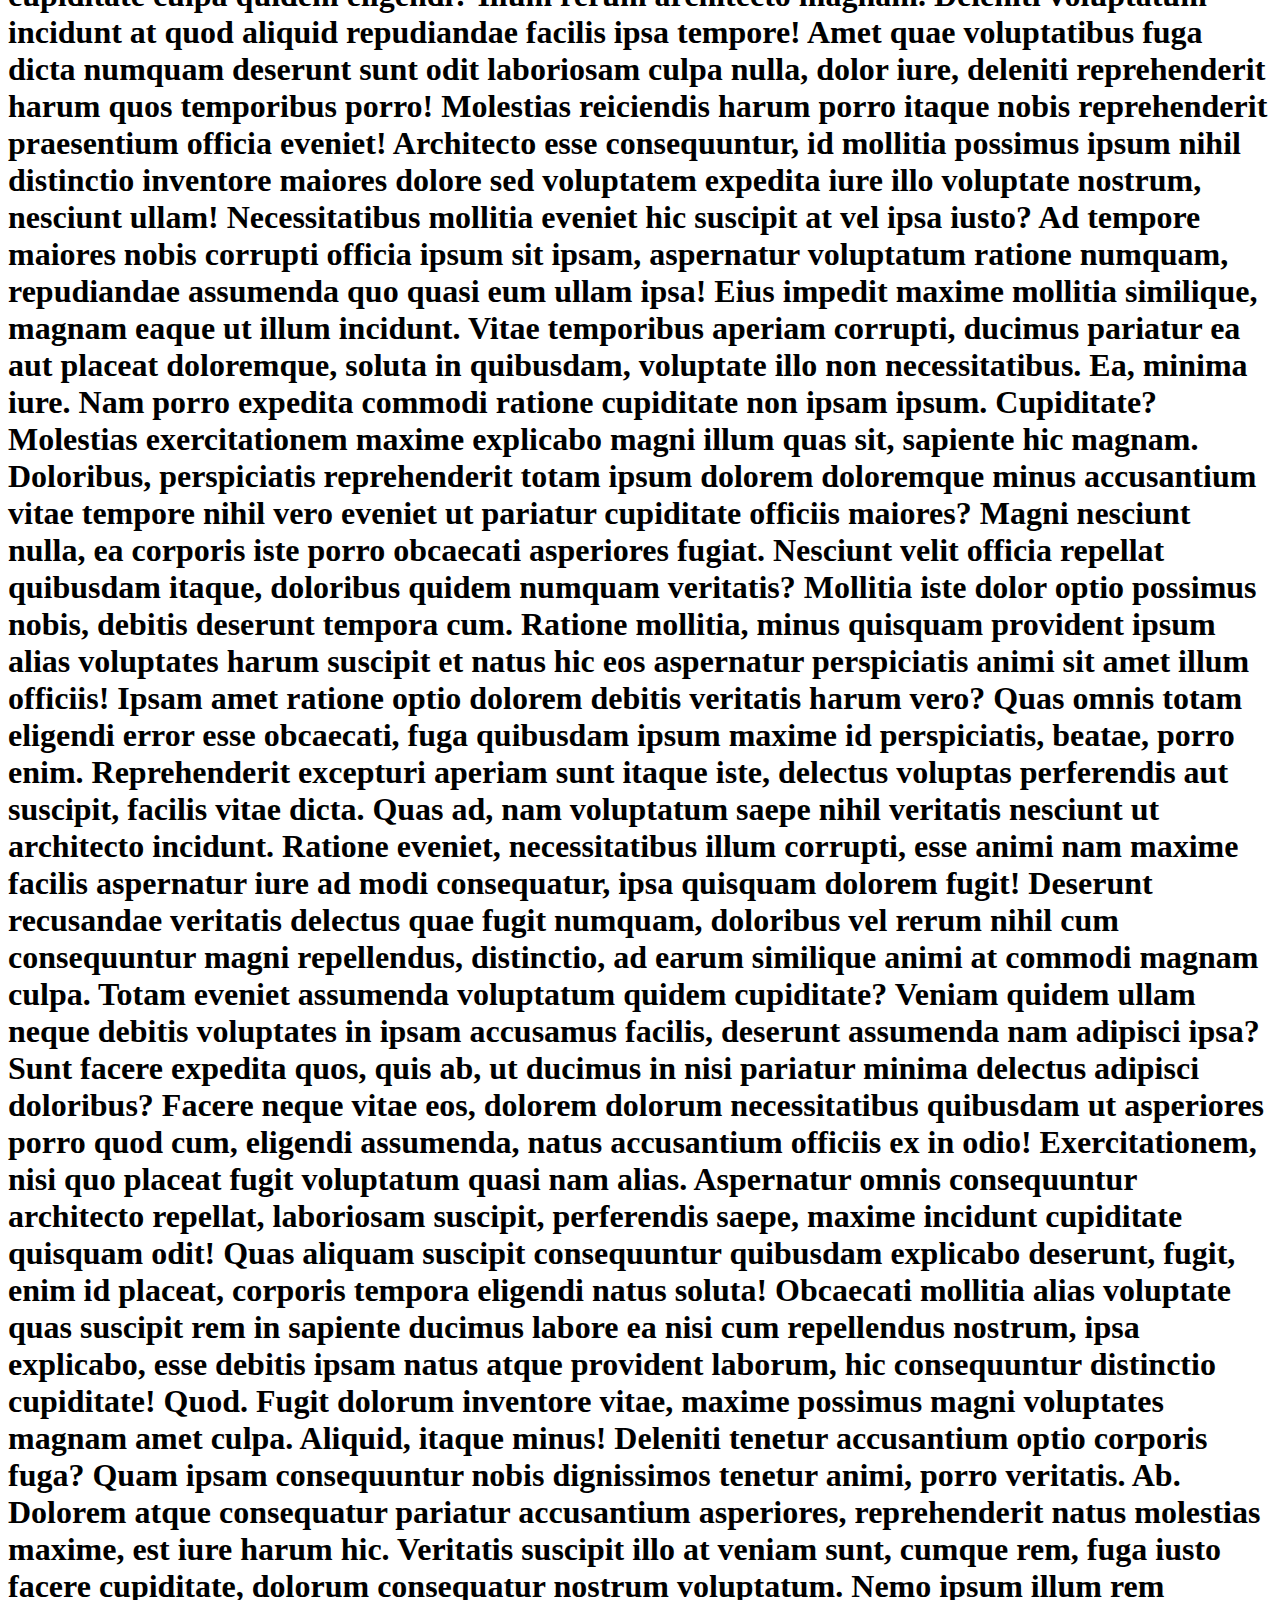
==== commit 37201935: "nrm" ====
--- a/index.html
+++ b/index.html
@@ -1,198 +1,1034 @@
 <!DOCTYPE html>
 <html lang="en">
-    <head>
-        <meta charset="UTF-8">
-        <meta name="viewport" content="width=device-width, initial-scale=1.0">
-        <title>Hi! 👋</title>
-        <link rel="stylesheet" href="style.css">
-        <script src="https://code.jquery.com/jquery-3.6.0.min.js"></script>
-        <link href='https://unpkg.com/boxicons@2.1.4/css/boxicons.min.css'
-            rel='stylesheet'>
+<head>
+    <meta charset="UTF-8">
+    <meta name="viewport" content="width=device-width, initial-scale=1.0">
+    <title>Document</title>
+
+        
+        <script async src=“https://cdnjs.cloudflare.com/ajax/libs/smoothscroll/1.4.6/SmoothScroll.min.js 116” integrity=“sha256-Yut1YAlvRzggjdRiTu+X56CcayNzkjwk3p34ZZL0WHk=” crossorigin=“anonymous”></script>
         <script>
-            $(document).ready(function(){
-                $('a[href*="#about"]').on('click', function(e){
-                    e.preventDefault();
-                    $('html, body').animate({
-                      scrollTop: $($(this).attr('href')).offset().top
-                    }, 1000);
-                });
-            });
-            $(document).ready(function(){
-                $('a[href*="#technologies"]').on('click', function(e){
-                    e.preventDefault();
-                    $('html, body').animate({
-                      scrollTop: $($(this).attr('href')).offset().top
-                    }, 1000);
-                });
-            });
-            $(document).ready(function(){
-                $('a[href*="#links"]').on('click', function(e){
-                    e.preventDefault();
-                    $('html, body').animate({
-                      scrollTop: $($(this).attr('href')).offset().top
-                    }, 1000);
-                });
-            });
-        </script>
+
+            /* Smooth Scrolls*/
+            
+            window.SmoothScrollOptions = { animationTime: 1000 }
+            
+            </script>
+
     </head>
-    <body class="body">
-        
-
-        <div class="loader">
-            <div class="inner one"></div>
-            <div class="inner two"></div>
-            <div class="inner three"></div>
-        </div>
-        <script>
-        $(window).on('load', function() {
-            setTimeout(function() {
-                $('.loader').fadeOut('fast', function() {
-                    $('.container').fadeIn('fast');
-                });
-            }, 3000);
-        });
-        </script>
-        <div class="container" style="display: none;">
-            <header class="navbar">
-                <h2>Dániel Szilágyi</h2>
-                <ul>
-                    <li class="navbar-li"><a href="#" class="navbar-a">Home</a></li>
-                    <li class="navbar-li"><a href="#about" class="navbar-a">About</a></li>
-                    <li class="navbar-li"><a href="#technologies" class="navbar-a">Technologies</a></li>
-                    <li class="navbar-li"><a href="#links"
-                            class="navbar-a">Links</a></li>
-                    <li class="navbar-li"><a href="hu/" class="navbar-a">Magyar</a></li>
-                </ul>
-            </header>
-
-            <div class="content">
-                <div class="top">
-                    <h2>Hi, I'm <span>Dániel Szilágyi!</span> 👋</h2>
-                    <h1>Hobby Front-End Web Developer</h1>
-                    <!--<img src alt="Logo">-->
-                </div>
-                <hr class="hr">
-                <section id="about">
-                    <h2>Who am I?</h2>
-                    <div class="about">
-                        <!--<img src="man.png" alt="An image from myself">-->
-                        <div class="about">
-                            <p>
-                                Lorem ipsum dolor sit amet consectetur adipisicing elit.
-                                Placeat, dicta. Quibusdam atque molestiae officia repellat
-                                repellendus rerum eaque omnis nostrum laborum pariatur. Sed
-                                accusamus hic nisi labore perspiciatis, veniam impedit.
-                            </p>
-                        </div>
-                        </div>
-                    </div>
-                </section>
-                <section id="technologies">
-                    <div class="technologies">
-                        <h2>Which technologies I use?</h2>
-                        <br>
-                        <div class="icons">
-                            <div class="item">
-                                <div class="icon">
-                                    <i class='bx bxl-html5'></i>
-                                </div>
-                                <p>HTML5</p>
-                            </div>
-                            <div class="item">
-                                <div class="icon">
-                                    <i class='bx bxl-css3'></i>
-                                </div>
-                                <p>CSS3</p>
-                            </div>
-                            <div class="item">
-                                <div class="icon">
-                                    <i class='bx bxl-git'></i>
-                                </div>
-                                <p>Git</p>
-                            </div>
-                            <div class="item">
-                                <div class="icon">
-                                    <i class='bx bxl-bootstrap'></i>
-                                </div>
-                                <p>Bootstrap</p>
-                            </div>
-                            <div class="item">
-                                <div class="icon">
-                                    <i class='bx bxl-php'></i>
-                                </div>
-                                <p>PHP</p>
-                            </div>
-                            <div class="item">
-                                <div class="icon">
-                                    <i class='bx bxs-data'></i>
-                                </div>
-                                <p>MySQL</p>
-                            </div>
-                        </div>
-                    </div>
-                </section>
-                <hr class="hr">
-                <section id="links">
-                    <h2>Linkek</h2>
-                    <form action="https://www.youtube.com/channel/UCMFdXmqzLoWqN0L2b0hinXg/about" target="_blank">
-                        <button class="btn">
-                            <i class="bx bxl-youtube"></i>
-                            YouTube
-                        </button>
-                    </form>
-                    <br>
-                    <form action="https://instagram.com/daniel.szilagyi012" target="_blank">
-                        <button class="btn">
-                            <i class="bx bxl-instagram"></i>
-                            Instagram
-                        </button>
-                    </form>
-                    <br>
-                    <form action="https://www.tiktok.com/@dszilagyi" target="_blank">
-                        <button class="btn">
-                            <i class="bx bxl-tiktok"></i>
-                            TikTok
-                        </button>
-                    </form>
-                    <br>
-                    <form action="https://twitter.com/szilagyid012" target="_blank">
-                        <button class="btn">
-                            <i class="bx bxl-twitter"></i>
-                            Twitter
-                        </button>
-                    </form>
-                    <br>
-                    <form action="https://github.com/dszilagyi012" target="_blank">
-                        <button class="btn">
-                            <i class="bx bxl-github"></i>
-                            GitHub
-                        </button>
-                    </form>
-                </section>
-                <footer>
-                    <div class="cols">
-                        <div class="about-col">
-                            <h3>Dániel Szilágyi.</h3>
-                            <p>Hobby Front-End Web Developer</p>
-                        </div>
-                        <div class="links-col">
-                            <h4>Useful Links</h4>
-                            <a href="#">Home</a>
-                            <a href="#technologies">Technologies</a>
-                            <a href="#about">About</a>
-                            <a href="#links">Links</a>
-                        </div>
-                        <div class="links-col">
-                            <h4>Social Media</h4>
-                            <a href="https://www.youtube.com/channel/UCMFdXmqzLoWqN0L2b0hinXg/about">Youtube</a>
-                            <a href="https://instagram.com/daniel.szilagyi012">Instagram</a>
-                            <a href="https://www.tiktok.com/@dszilagyi">TikTok</a>
-                            <a href="https://twitter.com/szilagyid012">Twitter</a>
-                            <a href="https://github.com/dszilagyi012">Github</a>
-                        </div>
-                    </div>
-                </footer>
-            </div>
-        </div>
-    </body>
+<body>
+    <h1>
+        Lorem ipsum dolor sit amet consectetur adipisicing elit. Cumque in nihil fuga laudantium perspiciatis id neque commodi voluptate. Eos, ea? Architecto, hic voluptatibus! Ipsum saepe nisi, voluptatem porro molestiae reiciendis.
+        Lorem ipsum dolor sit amet consectetur adipisicing elit. Voluptates porro quo iusto quos, veritatis fugit ea temporibus necessitatibus ratione est. Molestiae error sed quo? Odio nobis incidunt qui accusamus iusto.
+        Lorem ipsum dolor sit amet consectetur adipisicing elit. Consequatur quod assumenda nostrum amet deserunt explicabo quidem eaque quae error voluptate et, sapiente reprehenderit qui. Dolores et amet totam quo recusandae!
+        Placeat, molestiae odio. Quisquam quos nam vel tempore nostrum, molestiae, nihil inventore deleniti rem id iusto dolorum eligendi! Molestias atque maxime necessitatibus modi ea aut eum obcaecati exercitationem culpa laudantium!
+        Reprehenderit dolorum laudantium rem id nostrum distinctio eligendi maxime eos minima mollitia fugiat sunt facere, accusamus qui nulla eius consectetur sapiente dolorem tenetur repellat blanditiis sed itaque optio? Voluptate, facilis!
+        Possimus distinctio nam expedita vel, quisquam sapiente saepe fugit cupiditate voluptas! Cumque non fugiat iste laborum eos cupiditate, ut explicabo numquam sunt! Sit sunt quaerat aliquam veritatis maiores praesentium beatae!
+        Accusantium obcaecati corporis consequuntur ad dicta. Voluptates, ducimus. Aliquid beatae commodi consequuntur unde possimus iure quidem voluptatem. Ipsam quibusdam, illo quisquam, error quas maiores ut aspernatur esse cupiditate ipsa perspiciatis.
+        Laboriosam id sint nobis saepe earum cumque deleniti iure voluptates odit aperiam voluptas accusamus reiciendis, aliquam ea nisi nam, nostrum dolor quae labore excepturi autem quisquam ab illo officiis? Harum?
+        Nisi quas id quibusdam reprehenderit ab ipsam tempore, quam culpa nulla vitae dolores quisquam modi totam laudantium tempora eligendi nam minus perferendis dicta ipsa saepe, qui, odio asperiores! Tempora, labore?
+        Vel in aspernatur inventore eos aliquam magnam autem id amet optio. Eveniet nostrum rem fugiat omnis veniam reprehenderit hic delectus rerum, dolorum totam quo aspernatur magnam tempora nam adipisci facere?
+        Fugit temporibus soluta iusto praesentium mollitia molestiae nobis exercitationem architecto consequuntur? Ipsum, cumque delectus. Magnam placeat, ut maiores eaque veritatis quod odit tempora vel, harum pariatur facilis sed magni nihil.
+        Lorem ipsum dolor, sit amet consectetur adipisicing elit. Eveniet id vel ea facilis unde tenetur voluptatibus aut minima quo debitis perspiciatis ad, culpa commodi totam voluptatum quae vitae sapiente ex.
+        Non, saepe animi nisi quod esse blanditiis nobis quisquam quibusdam voluptates obcaecati ratione soluta necessitatibus fugit nam explicabo ipsam dolores officia corporis nesciunt et libero quam vitae? Fugit, molestias eum.
+        Corrupti, voluptate soluta? Explicabo, nisi a eveniet perferendis tempora, et suscipit reiciendis aspernatur tenetur, similique neque voluptatibus nihil numquam sint aperiam blanditiis atque accusantium quidem porro quasi aut? Perferendis, error?
+        Eligendi aliquid veritatis vel! Cupiditate consectetur reprehenderit reiciendis aliquid accusamus consequuntur pariatur assumenda, quos est inventore quaerat esse quisquam necessitatibus odit? Vel ea aut doloribus doloremque dolorum ratione porro modi.
+        Blanditiis sapiente eos nisi mollitia voluptatem iure accusantium, dicta maiores soluta non voluptates ullam earum quam magni aliquid itaque! Possimus ab laboriosam aliquid dicta sint illo, quod quas sunt quibusdam!
+        Culpa expedita, veniam non quibusdam, consequuntur recusandae doloribus libero cum possimus eligendi laborum facere delectus velit voluptatum omnis repudiandae optio eius. Maiores sint animi error aut velit cum, rerum neque.
+        Obcaecati illum incidunt earum. Sapiente sed dolorum iste assumenda, itaque nostrum doloremque ducimus. Ea officia libero tempore laboriosam ipsam vel eum eaque veniam earum iste. Vel, inventore! Provident, quo quidem!
+        Sint nam sequi, amet, sed pariatur vero consectetur maxime temporibus dolore eveniet dolor laborum a quisquam qui expedita! Id sunt ullam fugit magni facere nobis natus rem, repudiandae est rerum.
+        Dolores dolor amet veritatis eaque ex quo doloribus dolorem ea, odio eius cupiditate culpa. Vero at id dolor impedit? Vero asperiores est facere obcaecati unde sapiente distinctio quos ratione? Laborum.
+        Porro tempora dolorem enim, beatae, repellendus illum, amet qui sunt culpa vitae provident natus cumque totam aliquam sed assumenda. Voluptate sapiente odio iusto ipsa saepe quibusdam dolorem iure quaerat voluptatum!
+        Deleniti quo similique ipsa sed, eligendi nam at praesentium laboriosam accusamus, ipsam aliquid quisquam, quos nisi? Dolor officia recusandae maiores laboriosam nemo dolorum, aspernatur consectetur enim sit debitis illo excepturi!
+        Quo expedita doloribus debitis excepturi optio totam sed, tempore blanditiis nam ipsum ut repellat voluptates molestiae consequatur necessitatibus alias ipsa deleniti eligendi, dolor omnis enim, aliquid facilis neque id! Unde.
+        Corrupti ea iusto autem sequi veritatis laudantium doloremque aperiam, necessitatibus alias debitis quos, ipsam quis iure neque vero natus amet sit quidem ratione. Repellat libero quo natus quas odit quam.
+        Optio obcaecati impedit debitis necessitatibus! Esse quia inventore non, voluptatum numquam iusto facere commodi corporis ut culpa saepe minus totam dolorum. Eum, ratione? Tenetur voluptatum dignissimos magnam quae porro aliquam?
+        Magnam repellat voluptas unde sequi. Similique qui recusandae officia quae voluptate ex quas voluptas aperiam nisi natus pariatur amet incidunt odit tempore harum non quis, ducimus dolore tempora. Quo, quae!
+        Pariatur, consequatur quia dolore suscipit architecto, iure repellendus ipsam similique tempore, id nostrum nemo atque deserunt ex voluptas quas quis ipsa natus eos iste excepturi nisi fugit. Ipsa, quam sunt.
+        Vel voluptatibus vitae eligendi vero soluta dignissimos, fugit ea officia incidunt at porro aperiam, consectetur reiciendis repudiandae nam repellat. Dolore atque, vel mollitia pariatur fugit ratione magni sunt at rerum!
+        Inventore nemo porro quaerat cumque, magnam ullam ipsa ipsum, veniam obcaecati veritatis, impedit eius quo. Ullam recusandae atque rerum cumque voluptates sequi nesciunt similique, distinctio, cum beatae quasi. Quidem, cumque.
+        Temporibus consectetur aperiam neque quam laborum soluta aliquid quos in deleniti itaque eveniet repellat officia, natus aliquam placeat eaque sapiente nam delectus facere laudantium. Illo eum quibusdam quos quasi culpa?
+        Dolorum eaque consequatur laborum et cum? Esse, atque labore tempore officiis consequuntur nemo. Molestiae maiores nulla temporibus voluptatem, consectetur, perspiciatis vero et aperiam laudantium ducimus placeat, nihil eius itaque adipisci.
+        Recusandae praesentium repellendus eos velit debitis repudiandae illum ipsa molestias eaque enim quam asperiores vitae necessitatibus ea autem aperiam voluptatum obcaecati quaerat dolorum, maxime odio architecto, nostrum distinctio quod! Praesentium.
+        Sunt aspernatur consequuntur est. Aperiam sunt totam ipsum eligendi libero suscipit iure. A cum, officia suscipit quia aliquam voluptatibus tenetur ad. Consequatur at recusandae, neque cupiditate quo corporis excepturi rerum.
+        Illum repudiandae, hic nulla praesentium voluptatum minus id earum doloremque! Autem officia adipisci assumenda repellat ducimus non laboriosam harum voluptate facere nulla quod dolorum, placeat vitae cumque, aliquid distinctio? Rerum.
+        Illo similique doloribus distinctio dolore quae, aliquam dolores aliquid atque quod quo aut suscipit doloremque id iusto natus odio vitae adipisci omnis mollitia eligendi recusandae ad nisi voluptatum. Ea, ut.
+        Nemo illo perspiciatis quae voluptatem fuga voluptates, dolores quas necessitatibus assumenda culpa earum consequuntur delectus error porro placeat velit temporibus. Laudantium ea obcaecati sint veritatis dolores ipsum cum minima tempore?
+        Accusantium earum ex culpa hic ad corporis necessitatibus eveniet consequatur pariatur quaerat similique quasi dolorum illum totam eos ducimus tempore quo ipsum accusamus, minus minima nulla? Vero, facilis? Dignissimos, quia?
+        Facilis nisi ducimus ea laudantium ipsum eligendi at voluptate autem tempora odit vel quisquam est, deserunt amet sed repellendus? Quibusdam excepturi reiciendis accusantium aliquid similique, quas natus quos. Dolorum, veritatis!
+        Obcaecati, soluta. Rerum, iusto. Numquam, sunt vero officia eaque veritatis libero optio. Aperiam beatae, fugit quia voluptatibus illo ipsum saepe aut optio. Quam optio, itaque doloremque cupiditate soluta magnam aspernatur?
+        Atque dicta omnis beatae molestiae minima illum quia magnam dolor ea vel, aspernatur suscipit ex explicabo rem aliquam facere reiciendis fugit quisquam? Consectetur eum dicta, quas sit molestiae fugiat velit?
+        Quis accusantium tempore fugiat optio cumque in magnam dolor voluptatibus modi numquam id, molestias nihil nesciunt quas reiciendis alias aperiam ex recusandae blanditiis dolorem delectus aspernatur similique incidunt possimus. Quas.
+        Odit illum quod, amet id laborum vitae minima quisquam dignissimos eaque nostrum enim magni explicabo, quis inventore doloremque? Reiciendis vitae suscipit ipsum! Distinctio quod dolore nulla debitis deserunt veritatis tempora.
+        Minima nemo et labore dolorum minus accusamus consequatur quia modi, neque enim iste deleniti harum qui asperiores illo soluta maiores cumque quis. Porro molestias totam tempora nemo natus, assumenda molestiae?
+        Voluptate delectus voluptates corporis veniam natus itaque reprehenderit quo culpa, provident, maiores cumque excepturi eligendi rem enim perspiciatis harum vero nihil cum explicabo atque, eum facere. Ullam dolore accusantium excepturi.
+        Est ea animi nostrum itaque minima dolor, incidunt cum nulla quia qui odio nihil maiores assumenda nam facilis, iusto deserunt laudantium, exercitationem eaque veritatis odit rem! Velit maiores doloremque quam?
+        Sequi, possimus eius sit dolore, sunt iusto numquam cumque sed exercitationem, praesentium voluptates quibusdam! Minus provident, suscipit quisquam nemo tempora adipisci! Delectus nostrum, fugiat enim ipsam dolor animi possimus eaque!
+        Mollitia non molestiae numquam nisi ex modi, odio autem harum nobis fugiat facere quia, illo inventore dignissimos reiciendis accusamus eum eligendi amet velit sed eveniet? Voluptas, laudantium. Maxime, maiores ad.
+        Perferendis sunt maiores asperiores! Facere, quisquam. Laboriosam nesciunt voluptas distinctio obcaecati est itaque consequatur aperiam eos illum officiis sed, beatae eum, pariatur iusto odit neque labore atque quod similique ratione.
+        Fuga facere vero modi ipsa harum accusamus voluptate necessitatibus pariatur nulla ad accusantium reiciendis consequuntur ratione, mollitia quidem itaque, debitis tempore quisquam tenetur unde totam temporibus deleniti eius. Praesentium, expedita!
+        Nulla, voluptas! Consequatur iste sapiente doloremque obcaecati necessitatibus? Alias inventore corrupti neque quisquam rerum, accusamus repellat excepturi consectetur, doloribus accusantium maxime aspernatur minus. Quo fugit facilis exercitationem eius dolorum odio?
+        Similique, aliquid! Aut tempora, quis numquam amet natus velit eligendi exercitationem labore cupiditate quas deserunt tempore. Cupiditate fugiat vel facere. Architecto, accusantium asperiores. Aspernatur, rem laudantium quos voluptate a magni!
+        Quam pariatur velit dolores fuga tempora beatae temporibus nobis commodi, eveniet quis sed dolor, excepturi, non sit enim perspiciatis minus. Sequi inventore omnis minus error reprehenderit temporibus et commodi eum.
+        Et aliquid laborum explicabo aut quam minus quasi delectus libero, repellat ex odio temporibus magni est placeat ipsam exercitationem ipsum repudiandae nulla aspernatur, fugiat officia nostrum voluptatum! Magni, quam sint.
+        Architecto atque officia provident minus dolores magni, odio consequatur temporibus omnis explicabo corrupti! Dolore minus placeat eum odio esse recusandae tenetur minima impedit dignissimos. Rerum mollitia incidunt libero aut pariatur.
+        Obcaecati possimus eius, perferendis quibusdam eveniet, iusto nesciunt repellendus enim vero fugit ad quod inventore veritatis amet sapiente explicabo laborum illum veniam ea voluptates atque in dolores neque! Quae, cum!
+        Ut, assumenda tenetur? Nulla possimus dolores laboriosam architecto. Deleniti fugit commodi repudiandae expedita odit aspernatur molestiae adipisci inventore, maxime animi tenetur veritatis. Eveniet, dolores. Exercitationem aliquam et sint quia similique?
+        Perspiciatis error aut recusandae fuga aperiam, officiis provident nostrum praesentium dolores itaque odit ipsum aspernatur cumque sapiente at velit, optio sit necessitatibus saepe magnam nobis. Eaque cumque possimus quas. Vitae.
+        Fuga, vel non rerum quisquam laudantium porro sunt minus, dolorum sint, distinctio dolorem maiores cumque officia sed. Magni dicta voluptatibus nemo, autem sunt ex iusto, alias aspernatur, praesentium perferendis veniam.
+        Laudantium voluptas officia autem asperiores quasi eius, earum similique ea nisi, culpa officiis, maxime sit. Dignissimos consequuntur, pariatur dicta corrupti incidunt labore ex, ipsam laudantium distinctio explicabo reprehenderit impedit animi!
+        Cumque, dolorem rem soluta nisi enim quibusdam ea nihil harum quod impedit debitis quidem fuga quisquam doloremque vel. Ullam assumenda possimus debitis veritatis similique reiciendis ab ad maxime optio soluta.
+        Voluptatem, nihil aliquid voluptatum inventore dolorum nostrum maxime! Magni quis veniam ipsam optio dolore sit laboriosam architecto? Nisi error labore dignissimos odio dolor mollitia, iure, nobis nemo fugiat tenetur commodi.
+        Sit architecto veritatis provident ipsa. Atque, quas soluta? Minus sed aspernatur neque, consequuntur excepturi ducimus soluta, placeat inventore delectus illum numquam quas! Fuga impedit est ipsa delectus culpa accusamus veniam!
+        Similique molestias pariatur repellendus veritatis nulla natus tempora unde enim, impedit architecto inventore maiores doloribus! Atque et similique vero autem distinctio, expedita iure nobis tempora eum iste! Nam, dolor reiciendis?
+        Laborum eveniet maiores ullam dolores! Qui rerum eveniet, dicta modi odit nobis? Quo sed dignissimos, eaque ex quasi dolorem maxime fuga nulla quibusdam quidem. Asperiores debitis nulla quibusdam facilis iure?
+        Repellat praesentium aliquam laudantium cupiditate asperiores exercitationem assumenda autem dolore est iste eveniet veritatis doloremque porro deleniti id ab explicabo, quia ipsam voluptas ipsum minus saepe delectus a. Ipsum, quibusdam?
+        Laudantium dolore voluptates repellat corporis praesentium laborum numquam aspernatur neque ducimus temporibus! Reprehenderit maxime impedit, dolorem, corporis provident voluptate possimus tempora beatae necessitatibus quasi, sapiente qui non quo a eligendi.
+        Aut aspernatur, dolorem veritatis saepe voluptas eveniet facilis officiis, deleniti iusto nostrum corrupti debitis consequuntur id expedita, dolores velit tempora nemo labore in quae quos culpa? Consectetur minima ipsum temporibus.
+        Dignissimos illo at eum voluptate, distinctio quae, sapiente quos ullam suscipit adipisci aspernatur voluptatem exercitationem, iusto mollitia dicta debitis. Modi sapiente quidem laudantium eaque, dignissimos tempore quam repudiandae amet nisi.
+        Suscipit velit nihil dicta libero quasi magni similique, aperiam aliquam expedita dolores dolor inventore alias. Iure earum sed ipsam reiciendis esse. Ratione enim minus debitis facere voluptatem voluptatibus dolor quaerat.
+        Reprehenderit ducimus unde sequi eveniet dolor dolorum? Ex ipsum recusandae non labore, blanditiis delectus tempora tenetur accusamus! Praesentium nemo pariatur alias vitae ipsa. Obcaecati rem iure quam eum consequatur laudantium.
+        Sint nisi ipsa laborum dolore placeat adipisci unde laudantium! Eveniet tempore exercitationem iusto sunt suscipit ex, perspiciatis cupiditate quam dicta mollitia possimus quisquam, fugiat neque facere dolor autem assumenda cum?
+        Expedita fugiat cumque nisi doloremque molestiae sapiente commodi, sit quas tempore minima alias quibusdam nesciunt assumenda, dolore quasi dolores laborum earum ratione vitae laudantium. Amet velit labore illum beatae ullam?
+        Repellat deleniti similique id, consequatur assumenda necessitatibus veniam nam non temporibus esse cum voluptatibus, in tenetur rem velit eum nihil? Animi quidem consectetur eligendi voluptatem iusto, maxime neque ipsum excepturi!
+        Dolorem doloremque iste vero reprehenderit nisi sint eius impedit alias et. Id quaerat quis culpa fugit delectus distinctio ratione porro voluptatum asperiores, reiciendis aut. Vero est sapiente quia tempore obcaecati?
+        Doloribus dignissimos aperiam ad alias, numquam commodi accusamus vel maiores, repellat cum optio provident vero est quasi quae officiis laboriosam doloremque libero illo? Eligendi saepe tenetur ea? Aut, omnis quibusdam.
+        Voluptatibus adipisci, magni ipsa, id facere ipsam cupiditate quibusdam architecto, expedita magnam dicta veritatis sed aliquid ex qui provident veniam tempora rerum nulla autem modi impedit quos exercitationem? Velit, tempore?
+        Dolore animi alias, non voluptatum placeat enim maxime explicabo in laborum. Obcaecati quod voluptate facilis. Cum et, repellendus laborum odio optio perspiciatis libero necessitatibus, obcaecati autem amet numquam dicta at.
+        Nam iure nostrum libero ut inventore placeat nihil rerum delectus aliquid illum ad suscipit repellendus illo et, vel fugiat doloremque voluptatem velit! Voluptatem perspiciatis in nulla? Iste sequi molestiae maiores?
+        Suscipit consequuntur, eligendi cumque cupiditate repellat porro quo quaerat earum necessitatibus natus itaque dolores aut fugiat ipsam obcaecati, molestiae labore, consectetur consequatur dolor voluptatem explicabo eum quidem quisquam. Quaerat, necessitatibus.
+        Exercitationem enim, placeat quaerat natus cumque veniam repellendus non sequi perspiciatis libero vitae, laborum iure veritatis aliquid ipsa architecto qui dolores aut sint mollitia neque numquam amet ut. Magnam, incidunt.
+        Earum, necessitatibus! Laboriosam aliquam facere excepturi officiis vitae accusantium assumenda ea praesentium magni itaque, facilis at consequatur consequuntur iste fuga sint cumque nam velit eius. Velit incidunt a adipisci similique.
+        Nobis, quaerat! Omnis quaerat atque obcaecati sequi blanditiis asperiores nemo nesciunt, facilis nisi dolorem tenetur qui doloremque facere dolores modi. Voluptate culpa doloribus quam fugit esse excepturi ex perferendis provident!
+        Id, necessitatibus! Tempore, sit nostrum. Nobis suscipit quidem aliquam, vitae ipsum quae! Reiciendis voluptates ut blanditiis quidem qui voluptatum, in quam hic? Unde amet earum mollitia fugiat et doloribus recusandae.
+        Dolorem molestiae fugit quasi ea veritatis est asperiores odio eaque reiciendis et! Fugit ea saepe labore laborum molestiae. Ut fugiat incidunt veritatis, vitae nam at eum modi saepe neque recusandae!
+        Provident, aperiam aliquam corrupti, minima necessitatibus ex, asperiores nulla saepe repudiandae voluptatibus ab quam fuga molestiae exercitationem consequatur ducimus! Illo mollitia beatae perferendis repellat id quo nihil blanditiis incidunt expedita.
+        Inventore iusto harum ut reiciendis omnis itaque sequi commodi aut? Consequuntur totam nostrum nemo qui nihil, numquam tempore illo nisi quod inventore debitis itaque voluptatem dolore illum. Officiis, facilis quidem?
+        Veniam dolor fuga molestiae dignissimos consequuntur laborum asperiores mollitia blanditiis quibusdam debitis dicta cumque doloribus vitae ad repudiandae itaque repellendus quisquam id, incidunt, dolore, cum ex! Odio, animi quasi. Dignissimos!
+        Nobis, quasi consectetur? Praesentium est deserunt incidunt maiores, velit qui culpa explicabo voluptatem illum necessitatibus minus vel porro aspernatur nam excepturi numquam deleniti eligendi voluptate, autem ipsum beatae cupiditate impedit.
+        Numquam officiis nisi dignissimos quaerat, necessitatibus cum repudiandae soluta amet excepturi nihil optio perspiciatis laudantium adipisci tenetur fugiat veniam. Omnis, eum ducimus iste corrupti veritatis inventore? Error excepturi deleniti distinctio!
+        Sequi ipsa, possimus itaque, quibusdam, quas eligendi consectetur magnam harum sapiente ullam praesentium? Consequatur veniam quo unde. Quo esse voluptatum similique veritatis, necessitatibus suscipit saepe possimus in, harum natus magnam.
+        Fugit vitae facere repellat dolores aspernatur rerum ullam expedita! Quasi enim deleniti saepe consectetur facilis vel voluptate omnis earum quae veniam molestiae neque odio eaque nesciunt, sunt adipisci illo quidem!
+        Debitis incidunt ipsam est ipsa totam blanditiis ducimus cum? Sequi doloremque id similique earum dolorum ipsam porro voluptatem perspiciatis architecto dignissimos, enim ipsa quae nihil itaque asperiores excepturi quasi impedit!
+        Tempora sunt id iure reiciendis doloremque hic, nisi mollitia. Unde fugiat, ad dolorum voluptatum omnis esse quas qui minus nostrum nesciunt aliquid modi reiciendis, sequi vitae inventore magni repudiandae. Quis.
+        Aperiam deleniti magnam placeat repellendus modi architecto error corporis, perferendis blanditiis, numquam nam quas qui ex necessitatibus, perspiciatis ab iste. Iure magni exercitationem perspiciatis odio atque eum, in adipisci blanditiis?
+        Vel, dolorum ullam qui ratione nihil repudiandae sunt in porro repellat explicabo repellendus dolore animi magni fugit quas. Aliquam quibusdam adipisci repellat in hic cumque nobis, ratione architecto animi earum.
+        Aspernatur, laborum blanditiis alias laboriosam esse vero recusandae soluta, labore, perspiciatis sunt doloremque ipsa sit nemo tenetur vitae odio numquam adipisci earum itaque modi. Ea repudiandae neque veniam. Quisquam, voluptates!
+        Architecto omnis ullam totam earum commodi eos iste, alias id nesciunt. Magnam nam facere, architecto totam ullam labore dolore temporibus nobis sequi aliquam culpa qui, odio modi ab aperiam saepe.
+        Tenetur explicabo est obcaecati, incidunt, natus, vitae sapiente iure beatae accusamus suscipit totam! Qui esse quidem vero nemo ullam inventore expedita, odio asperiores, tenetur nam, minima distinctio ipsam quos temporibus.
+        Inventore placeat tempora corrupti nihil sed corporis iure optio maiores atque incidunt impedit repellendus aut laudantium modi facilis suscipit eaque in non, reprehenderit doloremque minima culpa eum. Excepturi, consectetur iusto?
+        Veritatis iure quas exercitationem corrupti repellat. A aut similique repellat exercitationem ipsam sunt, at sed laboriosam eos eligendi suscipit earum illo iusto enim corporis nobis vitae, inventore doloremque explicabo quo?
+        Tempora adipisci nostrum pariatur odit qui autem placeat, enim perspiciatis ad doloremque eum distinctio animi neque nesciunt ab quasi aperiam. Dolor velit officia eligendi assumenda repellendus, adipisci illo error? Sit.
+        Et at ab debitis quasi dolor sapiente assumenda quae a possimus! Nulla sed animi amet ratione perspiciatis quisquam numquam minus dolores. Tenetur deleniti quas assumenda earum quisquam officiis, dolorem maxime.
+        Sapiente ullam architecto facere asperiores aliquid modi, adipisci distinctio. Quibusdam labore pariatur molestiae! Facilis, nesciunt nihil in repellat tempora ad eaque quaerat neque, autem natus vero voluptatum perferendis tenetur quae?
+        Totam aliquam nostrum velit et, iusto sed! Voluptas repellat rem tempora, veritatis nesciunt sed repellendus facere magnam in incidunt esse dolor ullam nihil laudantium officiis fugit maiores beatae, quae porro!
+        Consequuntur repellendus repudiandae, quibusdam suscipit ratione quisquam, quasi deleniti eius qui odit quos inventore adipisci quo rem vitae amet. Possimus et aliquam dolorum, odio praesentium qui eveniet odit quibusdam eius.
+        Doloribus aspernatur ducimus, illum obcaecati architecto officiis expedita dolorem. Consequatur ducimus nihil facilis rerum exercitationem itaque veniam magni recusandae amet nemo voluptate, tempore quasi enim perspiciatis ratione accusantium esse eum!
+        Culpa, aspernatur cum ex, aliquid tempora voluptate veniam veritatis nulla inventore pariatur ipsum voluptates voluptatem incidunt perspiciatis at nam fuga vel vitae iusto explicabo. Quia officia molestias libero quis nihil?
+        Animi veritatis, eum ab culpa ut incidunt necessitatibus corporis laborum quod explicabo iste quae dolorum qui excepturi accusamus totam quis quaerat, distinctio facere esse error. Repellat quibusdam distinctio architecto vitae.
+        Quasi corrupti ab quidem doloremque placeat numquam dolorem quia autem aperiam, a inventore culpa quisquam amet explicabo commodi laudantium, sunt tempore minima beatae molestiae quas. Reprehenderit est temporibus corrupti voluptas.
+        Esse explicabo illo qui deserunt omnis? Nam unde fugit quod quaerat obcaecati quis, aut laboriosam enim, quam perferendis mollitia consequatur nobis libero, ratione dolore! Perferendis nulla error consequatur enim aut?
+        Voluptates voluptatum suscipit atque velit est numquam, recusandae cum! Ab sequi similique porro quis facilis reprehenderit itaque quidem necessitatibus inventore aliquid, autem eos quod error neque a nihil. Velit, esse?
+        Consectetur, aliquid dolorem. Suscipit dicta facilis amet! Voluptatem nesciunt sint fugit, reprehenderit neque quod eaque enim aliquid aspernatur temporibus ut ex accusantium, eius laboriosam illum ipsa. Harum pariatur repellat sapiente!
+        Enim qui repellat facilis provident! Cum, consectetur quasi molestiae quia quos tenetur reiciendis sapiente adipisci voluptates doloremque assumenda cumque voluptate fugit velit eum molestias fuga accusantium error commodi labore illum.
+        Ducimus optio omnis alias nam itaque suscipit praesentium rerum! Sunt ab aliquid assumenda tenetur eaque ex fuga. Amet harum doloribus dolorum tempore velit ex sint quidem aspernatur maxime. Ipsam, dolores?
+        Eos at facere quas dignissimos, ab aperiam numquam iste? Earum illum suscipit laboriosam dolores natus temporibus sequi dolorum commodi reiciendis? Molestias tempora quia blanditiis cupiditate, ipsum qui tempore natus nisi!
+        Quasi tempora voluptatibus quidem, iste ducimus, optio dolor quod a repudiandae magnam molestias tenetur deserunt fugiat? Voluptas suscipit perferendis ipsam. Hic laudantium esse eaque doloribus aliquid, consequatur quidem amet autem.
+        Perferendis incidunt laboriosam delectus. Commodi ea placeat, facilis mollitia nobis veritatis pariatur fuga, velit fugiat cum sed deserunt obcaecati laborum ipsum alias facere perspiciatis officiis, asperiores quas vero porro. Maxime.
+        Aperiam quas quaerat error accusamus expedita voluptate molestias, aliquam eius tempore sapiente id libero doloremque nihil suscipit dicta, pariatur quidem dignissimos explicabo molestiae cum minus delectus! Qui et quae dolor?
+        Excepturi fugit inventore explicabo voluptate nam voluptatum distinctio eius! Fugit fugiat consequatur nemo illo. Tempore, voluptatum. Dolorem adipisci vero ipsam voluptates dolorum nobis optio ullam alias quos quidem, delectus voluptate!
+        Earum soluta nisi ullam, asperiores consequuntur magnam quasi, vitae atque quas pariatur odit accusamus nihil. Corporis, optio obcaecati libero soluta alias illum, impedit aut commodi distinctio magni nihil error nobis?
+        Soluta itaque pariatur est doloremque adipisci! Nobis earum omnis ducimus laboriosam quis rem consequatur molestiae eum voluptas alias totam nisi, cumque veritatis tenetur qui eveniet? Cumque illum aliquam tempore deleniti.
+        Eaque ea amet voluptates quae, quis esse, qui, sit laudantium recusandae numquam doloremque voluptatem maxime obcaecati tenetur corrupti ex explicabo eveniet modi facere delectus voluptatum sapiente! Deserunt explicabo provident velit?
+        Exercitationem reiciendis perferendis ducimus nihil sunt quas enim nemo inventore officiis fugit rerum assumenda ipsum earum hic iste dolorem quae, distinctio, minus cumque sequi? Ea ad sequi cumque amet eum.
+        Placeat fugiat voluptas deleniti! Culpa, quia totam officiis expedita esse fugit porro libero, itaque quam quasi enim sed ratione omnis asperiores nesciunt, delectus quisquam. Laudantium, aut. Omnis soluta hic repellat.
+        Expedita dicta ipsum nemo esse cupiditate odio, libero facere quis. Harum dolor dolorem alias minima libero voluptatibus impedit at tempora quis voluptas cumque vel itaque, voluptatum nobis dicta incidunt enim?
+        Laudantium quasi veniam labore at porro accusantium distinctio velit vel. Harum nemo animi consectetur cum. Voluptate, distinctio vero? Nam, minus suscipit quisquam similique fugit odit inventore dolorum facilis numquam sint.
+        Corrupti id facilis impedit alias suscipit, quos aliquid tempora aperiam blanditiis repudiandae, fugiat illum tempore nisi sit labore, ipsum magnam inventore nobis! Aperiam provident unde voluptatum quibusdam explicabo repellendus ad!
+        Praesentium voluptatum modi eligendi, magni commodi ipsa totam deleniti, explicabo sequi cupiditate impedit vel veniam optio consequatur harum delectus! Nisi nesciunt fugit inventore mollitia alias nemo aliquam dignissimos quibusdam officia?
+        Ad corrupti doloremque officia explicabo reprehenderit cumque fugit magni, in earum obcaecati maiores nam magnam veritatis nihil atque aut adipisci ducimus quod sequi quasi ab! Distinctio consectetur cum architecto alias.
+        Esse accusamus praesentium eius corrupti eaque qui eligendi cupiditate tempore impedit dolorem quam, iure odio animi ut sunt itaque nihil officia velit, fugit, odit repellat! Illum consequuntur quis unde dolorem?
+        Voluptatibus, aspernatur possimus autem suscipit perferendis distinctio! Voluptas suscipit id facilis perspiciatis doloribus aperiam exercitationem, nihil reiciendis, fugiat dolores, asperiores quam iste consequuntur error. Nulla reiciendis sit aperiam illo quae!
+        Cumque nemo laboriosam sunt debitis consectetur expedita at tempore tempora officiis accusamus architecto minima, cum suscipit asperiores dolorem explicabo placeat enim quam possimus odit magnam sapiente optio? Quisquam, earum qui.
+        Facere temporibus enim, recusandae nisi rem iste iure sapiente inventore ratione, minus excepturi consequatur necessitatibus ducimus voluptate libero. Molestias dolores asperiores sed vero exercitationem. Hic libero adipisci ut laborum quo.
+        Necessitatibus ipsum aperiam fuga dolore tenetur ab molestias animi? Blanditiis eius quis quia impedit fuga aut necessitatibus voluptatum adipisci excepturi ex, modi voluptatibus officiis dicta eligendi architecto in reprehenderit accusamus!
+        Laborum nulla, eum nobis in cumque aliquid, nostrum impedit quo eligendi animi officia, soluta maxime ut pariatur quam perferendis dolore. In eligendi inventore explicabo similique nostrum laborum architecto velit reiciendis?
+        Praesentium ipsa a minima at sint recusandae, voluptas fugit nobis, quisquam dolorem, unde quidem? Sunt ipsam fuga odit dolor voluptates eaque beatae sed numquam, laboriosam dolores repudiandae non quos porro.
+        Cupiditate illo suscipit tenetur est tempora! Sit officia, assumenda ea aliquid totam beatae velit nihil perspiciatis consectetur quia sequi excepturi impedit reiciendis vel asperiores praesentium id earum voluptates cupiditate sint.
+        Error temporibus aliquid quo quibusdam veniam enim excepturi dignissimos, natus quas quasi alias delectus nobis sed molestias at pariatur dolores adipisci. Voluptatibus at excepturi ut. Expedita nam labore error ea.
+        Doloribus exercitationem ipsum officia excepturi iusto quasi distinctio quidem quae voluptatem repellendus earum dignissimos quia expedita error unde perferendis voluptates nemo atque, beatae consequuntur totam accusamus ex dolore! Id, porro.
+        Dolore nostrum rerum quibusdam, doloremque suscipit ducimus dolorum ipsa placeat aspernatur quidem illum ipsam dignissimos, a molestias ullam. Consectetur repudiandae ratione assumenda odit voluptatum dicta dolores eius quis deleniti laboriosam.
+        Sequi quia quis, at odit maxime eveniet labore ullam repellat sint sapiente iusto esse nam doloremque error impedit consequatur illo ipsam culpa cum enim similique nostrum. Eos unde veritatis exercitationem!
+        Sunt velit dicta rerum repellat unde architecto? Deleniti consequuntur animi dicta voluptatibus eligendi illum optio aut amet nemo! Soluta natus beatae accusamus sunt amet voluptatibus sed nemo nam cupiditate asperiores.
+        Modi sequi laudantium autem porro numquam delectus ex similique. Neque quo nulla molestiae maxime, tempore exercitationem? Aspernatur sit, ad sequi delectus, velit nemo molestiae culpa modi reiciendis illo nulla exercitationem.
+        Cumque similique voluptate vel quae obcaecati molestias suscipit quod nisi, voluptates laboriosam, dolorum maiores ea explicabo accusantium, enim excepturi autem numquam magnam laudantium. Vitae, ipsam modi odit hic est quam?
+        Placeat culpa facilis est illum maiores dolores eum qui dolorem sunt, quasi ratione eius officiis recusandae. Hic, saepe! Accusantium ducimus libero et temporibus ex molestiae sit error, iste delectus numquam.
+        Ipsa eos excepturi delectus officiis ratione dolorem debitis id nemo, aperiam culpa? Impedit, in necessitatibus. Eveniet sit ut, enim laudantium qui harum ullam aspernatur, repellat voluptate dolorum sapiente nihil similique?
+        Error vitae praesentium obcaecati enim corrupti? Cumque dolores suscipit possimus deserunt eligendi, debitis sit. Dolor cumque, quo adipisci voluptatem aliquid aspernatur minus aperiam! Cumque doloremque praesentium repellat, doloribus porro explicabo.
+        Minima culpa amet recusandae voluptas beatae expedita id vel eligendi vitae necessitatibus magni dignissimos, laborum ipsa? Doloremque quis provident dolore dolorum cupiditate! Doloribus ipsam reprehenderit cum amet suscipit mollitia qui.
+        Ea rerum quidem veniam nostrum, saepe odit beatae neque esse officia. Ad in quisquam deleniti error voluptatem aliquam ex. Cumque culpa ratione officia similique debitis a quibusdam enim aliquam perspiciatis.
+        Amet, iure possimus! Quas minima tempora totam animi iure recusandae. Numquam perspiciatis cupiditate culpa quidem eligendi? Illum rerum architecto magnam. Deleniti voluptatum incidunt at quod aliquid repudiandae facilis ipsa tempore!
+        Amet quae voluptatibus fuga dicta numquam deserunt sunt odit laboriosam culpa nulla, dolor iure, deleniti reprehenderit harum quos temporibus porro! Molestias reiciendis harum porro itaque nobis reprehenderit praesentium officia eveniet!
+        Architecto esse consequuntur, id mollitia possimus ipsum nihil distinctio inventore maiores dolore sed voluptatem expedita iure illo voluptate nostrum, nesciunt ullam! Necessitatibus mollitia eveniet hic suscipit at vel ipsa iusto?
+        Ad tempore maiores nobis corrupti officia ipsum sit ipsam, aspernatur voluptatum ratione numquam, repudiandae assumenda quo quasi eum ullam ipsa! Eius impedit maxime mollitia similique, magnam eaque ut illum incidunt.
+        Vitae temporibus aperiam corrupti, ducimus pariatur ea aut placeat doloremque, soluta in quibusdam, voluptate illo non necessitatibus. Ea, minima iure. Nam porro expedita commodi ratione cupiditate non ipsam ipsum. Cupiditate?
+        Molestias exercitationem maxime explicabo magni illum quas sit, sapiente hic magnam. Doloribus, perspiciatis reprehenderit totam ipsum dolorem doloremque minus accusantium vitae tempore nihil vero eveniet ut pariatur cupiditate officiis maiores?
+        Magni nesciunt nulla, ea corporis iste porro obcaecati asperiores fugiat. Nesciunt velit officia repellat quibusdam itaque, doloribus quidem numquam veritatis? Mollitia iste dolor optio possimus nobis, debitis deserunt tempora cum.
+        Ratione mollitia, minus quisquam provident ipsum alias voluptates harum suscipit et natus hic eos aspernatur perspiciatis animi sit amet illum officiis! Ipsam amet ratione optio dolorem debitis veritatis harum vero?
+        Quas omnis totam eligendi error esse obcaecati, fuga quibusdam ipsum maxime id perspiciatis, beatae, porro enim. Reprehenderit excepturi aperiam sunt itaque iste, delectus voluptas perferendis aut suscipit, facilis vitae dicta.
+        Quas ad, nam voluptatum saepe nihil veritatis nesciunt ut architecto incidunt. Ratione eveniet, necessitatibus illum corrupti, esse animi nam maxime facilis aspernatur iure ad modi consequatur, ipsa quisquam dolorem fugit!
+        Deserunt recusandae veritatis delectus quae fugit numquam, doloribus vel rerum nihil cum consequuntur magni repellendus, distinctio, ad earum similique animi at commodi magnam culpa. Totam eveniet assumenda voluptatum quidem cupiditate?
+        Veniam quidem ullam neque debitis voluptates in ipsam accusamus facilis, deserunt assumenda nam adipisci ipsa? Sunt facere expedita quos, quis ab, ut ducimus in nisi pariatur minima delectus adipisci doloribus?
+        Facere neque vitae eos, dolorem dolorum necessitatibus quibusdam ut asperiores porro quod cum, eligendi assumenda, natus accusantium officiis ex in odio! Exercitationem, nisi quo placeat fugit voluptatum quasi nam alias.
+        Aspernatur omnis consequuntur architecto repellat, laboriosam suscipit, perferendis saepe, maxime incidunt cupiditate quisquam odit! Quas aliquam suscipit consequuntur quibusdam explicabo deserunt, fugit, enim id placeat, corporis tempora eligendi natus soluta!
+        Obcaecati mollitia alias voluptate quas suscipit rem in sapiente ducimus labore ea nisi cum repellendus nostrum, ipsa explicabo, esse debitis ipsam natus atque provident laborum, hic consequuntur distinctio cupiditate! Quod.
+        Fugit dolorum inventore vitae, maxime possimus magni voluptates magnam amet culpa. Aliquid, itaque minus! Deleniti tenetur accusantium optio corporis fuga? Quam ipsam consequuntur nobis dignissimos tenetur animi, porro veritatis. Ab.
+        Dolorem atque consequatur pariatur accusantium asperiores, reprehenderit natus molestias maxime, est iure harum hic. Veritatis suscipit illo at veniam sunt, cumque rem, fuga iusto facere cupiditate, dolorum consequatur nostrum voluptatum.
+        Nemo ipsum illum rem voluptate modi. In non quos earum molestias expedita delectus impedit eaque illo vero officia. Aut soluta itaque perspiciatis dolores porro eligendi maxime. Numquam explicabo magni doloremque.
+        Aliquam ab modi dolorem sapiente fuga delectus, beatae, animi dicta sunt tenetur molestiae, quas aut repellendus ducimus mollitia inventore officia. Pariatur sunt commodi non. Odio laborum reiciendis accusantium eum doloribus.
+        Atque commodi enim dignissimos numquam architecto odio omnis qui expedita explicabo. Non voluptate sint dolores ex officia aliquid aut quas, sunt nesciunt mollitia accusantium impedit alias eum pariatur assumenda ea?
+        Voluptate eligendi molestias eaque illo velit. Laboriosam ea, quae animi culpa fugiat voluptatem nam dolorum ex? Fuga officia, minima, nostrum id vel impedit vitae quae, ratione vero sunt non! Deserunt?
+        Totam qui beatae soluta quibusdam neque porro commodi. Cumque porro animi ipsum, totam quos, quidem distinctio facilis iure magni possimus libero eum eius quis dolorem provident beatae! Aliquid, porro fugit?
+        Minus accusantium perspiciatis mollitia sint facere quam cumque ipsum excepturi, provident esse ratione dolorem est molestias, eligendi sapiente at! Sed accusamus cupiditate labore consequuntur quae ipsa unde sit recusandae rem!
+        Dignissimos minus dolore deserunt sit omnis et consequatur iusto sunt impedit perspiciatis obcaecati magni vel, in odio repudiandae nisi id facilis numquam? Recusandae unde reiciendis dolorem officia ea, quia accusantium.
+        Doloremque laudantium quibusdam ipsum! Veritatis aut impedit sunt nihil? Veritatis dolorem quod labore quae eligendi doloremque aliquam vero nulla voluptatibus ipsum rerum, neque exercitationem repellat? Accusantium nisi cumque esse nesciunt.
+        Doloribus facilis nemo illum repellat nobis aut et sapiente minima, nulla tenetur consectetur distinctio recusandae blanditiis ipsa nisi, dolor iure tempora suscipit dolores qui dolore iusto, corporis placeat? Quasi, aliquam.
+        Voluptate totam tempora fuga dolorum! Quo expedita amet sit quod assumenda aspernatur ratione inventore, maxime accusamus eligendi quos dicta quasi unde, iure accusantium voluptas qui? Saepe laboriosam aperiam eum eius?
+        Exercitationem optio ab, voluptatem corrupti ratione cum, nisi mollitia provident sed ipsum voluptatibus commodi reprehenderit quia libero eius placeat enim suscipit perspiciatis assumenda aspernatur dolor repudiandae vel. Magnam, libero maiores!
+        Beatae aliquam numquam odio modi accusamus sequi, consequatur fuga rerum ullam fugit quis aspernatur impedit sapiente sint unde quos. Nihil dolore reiciendis saepe provident aut quod nobis, nostrum illo laudantium?
+        Recusandae quo at impedit molestiae officia ex doloribus quia necessitatibus. Sapiente nostrum odit dolorum laboriosam et velit consequatur, inventore sint id repellat sequi dignissimos nemo odio, cum, in eaque fugiat.
+        Minus animi reprehenderit fuga rem explicabo quaerat ipsa nemo fugiat tempore ducimus corrupti dolores ab vel, laborum blanditiis dignissimos sunt, possimus dolor nostrum. Provident eveniet veritatis eum deleniti, velit necessitatibus!
+        Commodi dolor cumque sapiente tempore consequatur dolore dolorum tenetur quod sit nesciunt facilis alias dolores, vitae facere architecto officia quisquam, laborum magni a rerum beatae modi earum dolorem. Alias, harum.
+        Omnis vero consequuntur necessitatibus fugit cumque atque aliquid, hic corporis asperiores quos! Adipisci, ipsum? Reiciendis quis exercitationem, voluptatibus aut minima necessitatibus ipsa iusto. Debitis illum suscipit veniam quaerat libero voluptatibus.
+        Exercitationem, possimus nemo unde ad ab molestias temporibus fugiat velit aut hic quae suscipit! Aspernatur, ipsam! Similique natus, nulla voluptates aspernatur praesentium reprehenderit, tempore corporis, est magnam placeat accusantium cupiditate.
+        Impedit facilis eligendi illo voluptates nam possimus quibusdam reiciendis iste recusandae architecto! Voluptatibus itaque, magni commodi, cumque hic dicta molestias corporis necessitatibus enim totam esse consectetur debitis quas officia odit.
+        Quos sint esse enim iure modi assumenda, maiores, placeat quam perspiciatis iste, optio sunt consequatur asperiores. Asperiores incidunt et autem neque amet, iusto vero consequuntur totam unde, at, nemo magnam.
+        At eveniet molestias dolores aspernatur nihil suscipit totam soluta ratione, error quam alias quos ab veritatis quia repellendus similique nesciunt debitis quae sint praesentium doloribus! Debitis a nam doloremque quam?
+        Officiis numquam quisquam vitae dolor quaerat ex aliquid dolores ducimus, hic, quia qui iusto. Dolore expedita aperiam quisquam, voluptates perspiciatis voluptatibus exercitationem nihil incidunt perferendis commodi dolores ea labore nulla!
+        Minus deserunt explicabo ratione, accusantium rem libero inventore velit fugit sit, dignissimos eligendi aliquid ullam minima aut voluptatibus consectetur aperiam at vel odio porro deleniti doloremque delectus. Odit, harum tempora?
+        Fugiat provident eum pariatur! Ab mollitia molestias deserunt aliquid temporibus velit reprehenderit officiis. Omnis, tempora perferendis. Unde error voluptas magni, culpa ab eos possimus, illum itaque ad quidem, debitis rerum.
+        Illo, voluptatum sed. Architecto quam, provident ullam placeat quia explicabo vel soluta, delectus illum, sunt earum velit asperiores rem. Impedit excepturi asperiores a dolorem ipsam perspiciatis, inventore deleniti fuga quas.
+        Iure laborum, accusamus dolor nesciunt, sint voluptates cum soluta, debitis minima architecto libero non consequatur neque officiis nobis deserunt illo impedit vel. Maxime, est nisi! Eos corporis tempora ea sequi?
+        Nobis tenetur aperiam beatae dolore. Error laudantium vitae, perspiciatis corrupti earum illum voluptatem ex nisi dolores dolorem laboriosam quibusdam, velit mollitia quos itaque dignissimos aperiam impedit adipisci soluta officia eius.
+        Minima architecto, dolore accusantium eos laboriosam deleniti dolores fugiat autem commodi quia ullam sed perferendis impedit in esse voluptatum est mollitia fugit laborum vel natus. Molestias, ipsum! Sint, voluptas aspernatur?
+        Perspiciatis mollitia harum corrupti delectus voluptatum nam eum id magni exercitationem fugiat aperiam eos neque modi vel, dolores eius dicta quos, nobis corporis. Ut, quia quidem. Nemo exercitationem rem tempore.
+        Animi nobis esse in tempore sint porro totam minima. Totam, fugit voluptatem aliquid voluptates culpa labore! Cupiditate beatae est quia omnis libero, veniam odit neque quaerat laboriosam, sunt magnam quisquam?
+        Ea, beatae similique nemo in esse quis voluptatem. Corrupti facilis culpa neque cupiditate exercitationem repellendus nesciunt ipsum numquam optio quos dolore porro, recusandae, iure, consectetur ab. Magni iure quibusdam ab?
+        Adipisci deleniti temporibus distinctio. Tempore ex, eaque nemo dolor culpa sequi ad? Velit a expedita consequuntur accusamus, minima dicta amet voluptate, temporibus veritatis laborum molestiae dolorem assumenda consectetur blanditiis sit!
+        Hic nisi tenetur nesciunt, suscipit fugit, labore mollitia aperiam repudiandae itaque esse dolor quam cupiditate molestiae in ad! Explicabo fuga minus eos veniam perspiciatis impedit cupiditate! Tempora provident obcaecati est.
+        Possimus, enim? Fuga illo id, quia at, reprehenderit fugiat quae doloribus veritatis suscipit incidunt maxime est sint magni sit. Et ex voluptatem error placeat officia quibusdam eos, cum nostrum ipsum!
+        Corporis facilis at libero pariatur! Molestias ullam minima optio quod repudiandae neque minus iure at nihil, obcaecati voluptatem temporibus quis rem ad recusandae labore fugiat impedit cupiditate? Quam, numquam minus!
+        Consequuntur numquam voluptatem omnis inventore. Reiciendis maxime nobis nostrum, ex laboriosam obcaecati expedita amet mollitia, iure corporis in illum eveniet quam? Sequi excepturi autem numquam commodi consequuntur? Esse, est ab.
+        Reiciendis quas recusandae sapiente tempora aliquam voluptatibus minus, ipsa cum saepe maiores soluta animi? Voluptate ipsa excepturi sint explicabo voluptates odio! Ullam quasi libero eos fugiat tempore nostrum placeat maxime.
+        Explicabo illo quasi dignissimos eveniet molestias eos nihil enim veritatis vero excepturi hic odio eius nulla velit, labore, perferendis beatae dolorum ipsam optio tenetur accusantium ipsa fugit cum accusamus? Iste!
+        Natus ipsa libero minus esse, quo, labore facilis beatae repellendus magnam, quod vel amet cum autem? Repellendus corrupti at deleniti porro, sunt cum harum eveniet accusantium! Veniam labore numquam nostrum.
+        Placeat at repudiandae ut mollitia expedita, voluptatum laborum animi quasi atque! Recusandae perspiciatis nesciunt maiores, ex hic repellat ipsa accusamus facere esse impedit expedita quasi sit consectetur id, similique ducimus.
+        Modi aut autem ab quaerat adipisci a assumenda distinctio vel ut amet voluptates voluptate dignissimos molestiae aliquid repudiandae ipsa beatae debitis, voluptatum neque iure itaque! Cupiditate eaque minus vel deserunt.
+        Illum nihil temporibus perspiciatis doloribus provident neque natus dignissimos quo, deserunt expedita consequatur eum necessitatibus. Ullam voluptate, facere cum itaque exercitationem reprehenderit quidem repellat perspiciatis voluptas voluptates doloribus, consequuntur rerum!
+        Impedit eveniet sunt corporis cum asperiores quis deleniti voluptatibus numquam, cupiditate fugiat dolore, illum nobis, dolorem vero beatae. Odio velit quidem labore nam ipsa ratione reiciendis laborum, eveniet laboriosam saepe?
+        Vitae vel quibusdam qui officiis nemo cumque quasi voluptate. Natus sit unde distinctio, consequatur temporibus expedita velit consectetur neque dolores at facilis excepturi enim quod necessitatibus? Illo nihil voluptate obcaecati.
+        Repellendus facilis dignissimos, ratione possimus inventore ex ad quae laboriosam harum incidunt. Voluptates dignissimos sed, magni repellendus saepe quae, veniam, beatae quo consectetur perspiciatis quia. Iure doloribus doloremque officia sunt?
+        Temporibus quasi odit odio nesciunt corrupti facere at voluptas assumenda non repudiandae excepturi, labore, numquam perspiciatis dolorum quae expedita provident? Voluptatibus labore sed dolorem quasi corrupti saepe consequatur fugit ex!
+        Placeat voluptatibus laborum laudantium, aut debitis adipisci sunt soluta quas aspernatur, molestias voluptates quod. Cupiditate repellat praesentium illo maiores? Nam velit distinctio excepturi qui vel maxime minus explicabo deleniti reiciendis.
+        Temporibus cumque nobis natus magni quisquam, vitae reiciendis delectus quis necessitatibus, itaque illo, velit exercitationem officiis recusandae soluta assumenda. Autem accusantium enim ipsa incidunt explicabo quam, perspiciatis minima at dolore.
+        Error ratione, rerum mollitia perferendis numquam sint nesciunt laborum assumenda voluptate nam, excepturi perspiciatis voluptatem dolor distinctio sapiente ipsum? Error cupiditate dignissimos hic harum iusto accusantium animi explicabo tempora? Doloribus?
+        Mollitia corporis dolores culpa vero ad? Sunt pariatur facilis ad inventore explicabo praesentium repellendus quaerat laborum quidem. Dolore explicabo cupiditate quod, amet minima, voluptatem autem quos mollitia inventore laborum provident.
+        Et magnam perspiciatis quibusdam explicabo quo facere blanditiis aliquid eveniet quas nesciunt! Temporibus neque, id ducimus, exercitationem quas odit harum quisquam deserunt omnis impedit consectetur quaerat totam earum, adipisci in!
+        Velit laboriosam accusamus, ab dolor quam minus repudiandae, odit eaque nihil quo quos ratione atque temporibus animi nulla, et excepturi unde molestias dolorem natus sunt consequuntur id mollitia quaerat! In.
+        Magni labore harum, commodi delectus tenetur autem numquam quia optio laboriosam repudiandae consequatur laudantium, ullam rem laborum sequi. Id minus assumenda, accusantium repudiandae expedita obcaecati suscipit sequi adipisci nihil aliquid!
+        Assumenda autem eos reiciendis omnis ducimus neque quis eius placeat atque veniam error unde eligendi labore saepe quibusdam at alias laudantium reprehenderit quisquam, fuga tenetur perferendis adipisci delectus hic. Laudantium.
+        Laboriosam deleniti amet ullam quos laudantium perferendis ratione neque ut, aliquam repudiandae facilis, quia sint, quam voluptas reiciendis enim facere repellendus? Impedit deleniti corrupti accusantium praesentium, exercitationem eveniet inventore ex!
+        Ipsum, soluta. Sed tenetur voluptatum ipsa ea incidunt odit nostrum laudantium culpa! Fuga itaque suscipit tempora iusto nulla laboriosam incidunt enim. Facilis eius maxime, nesciunt odit quis laborum beatae sapiente.
+        Voluptate sequi distinctio, exercitationem similique reiciendis dolorem nostrum enim ab inventore? Beatae, deleniti accusamus? Ratione cumque accusamus consequuntur eveniet corporis magnam blanditiis neque, illo explicabo eligendi culpa. Cupiditate, tenetur tempore.
+        Optio necessitatibus nisi provident at, magni incidunt. Nostrum numquam optio quo vitae. Non quod aliquid commodi itaque perspiciatis laudantium exercitationem molestias, dolorum suscipit. Accusamus iure hic vitae debitis? Non, ratione!
+        Dolor natus iusto consequatur exercitationem tempora, laborum ratione? Exercitationem alias reprehenderit soluta, temporibus laborum necessitatibus, deleniti dolore minus fugit inventore optio. Veniam consequatur recusandae ab iste sit, soluta ipsum perferendis!
+        Doloribus maxime porro id eius asperiores quis doloremque aliquid repellat debitis voluptatibus? Iure, dolores perferendis neque earum tempore, dolorum exercitationem molestias voluptas sed atque beatae quia deleniti ullam obcaecati quam.
+        Quidem unde doloremque quis vero atque aperiam distinctio suscipit quia repudiandae eius, perspiciatis harum exercitationem laborum? In inventore earum ducimus modi tenetur quisquam, adipisci ea repudiandae dolorum, consequatur, odio dicta!
+        Porro ducimus odio aliquid a ipsa natus optio soluta beatae. Qui eum asperiores aliquid numquam odio, culpa excepturi dicta voluptatum beatae perspiciatis doloribus sit sunt in delectus illum nihil illo?
+        Quibusdam unde repellendus ab nam sapiente reprehenderit doloremque et mollitia vero consectetur voluptatem aspernatur dolor at, veritatis neque nesciunt, laudantium dolorem odit voluptate illum, ipsa sunt cumque tempore? Nam, fugiat?
+        Suscipit maxime ipsam dolore aliquam voluptates expedita vero sed tempore ipsa provident laboriosam ducimus incidunt, accusamus unde cum eaque explicabo illo inventore aliquid tenetur ratione? Placeat nostrum dolorem ab a!
+        Repellendus corporis nam quidem perspiciatis! Repellat soluta laudantium sed omnis id distinctio voluptatum atque pariatur perferendis in ipsum, nostrum debitis quisquam culpa laborum doloribus totam ullam. A voluptates minus ipsa.
+        Repellat assumenda doloribus quibusdam nostrum temporibus quos magni ab dolorum deserunt magnam. Voluptates quisquam nulla deleniti fuga eveniet rem maxime nostrum mollitia quidem tenetur facere repellat odit, atque impedit corrupti.
+        Recusandae blanditiis labore pariatur veritatis enim eveniet. Quia, quas sed! Natus debitis hic nemo voluptatum iusto dicta necessitatibus accusantium alias rerum odio sed error eum aperiam, sapiente nisi assumenda neque.
+        Deserunt consequuntur nostrum ipsum architecto velit ipsam iusto, maiores repudiandae quia. Nostrum incidunt accusamus ad quas, blanditiis hic necessitatibus fugiat aliquam amet reiciendis reprehenderit architecto veritatis quaerat consequuntur cumque in.
+        Odit, hic cumque unde quis error laborum? Quisquam dignissimos beatae quibusdam quasi facilis molestias iure ullam quae veritatis recusandae? Aut enim velit maiores tempora incidunt. Quisquam vitae unde veritatis quos.
+        Error neque consequuntur ut expedita quia eius reprehenderit, placeat harum suscipit vitae excepturi illum aut numquam nisi ipsa laboriosam vel qui perspiciatis, et, voluptates quod a quibusdam assumenda aliquid! Dicta.
+        A quaerat odit distinctio voluptates nesciunt placeat eum? Quae hic, voluptate inventore maiores exercitationem autem nam asperiores possimus, cumque at, amet voluptatum. Eveniet, id. Sit in ab unde delectus sed!
+        Fugiat rem non amet maiores ut animi eum modi, quod consequuntur quia voluptatem tenetur, distinctio consequatur, reiciendis neque delectus porro expedita omnis quas sed quasi minus at debitis quisquam! Totam.
+        Tempore, quae repellat adipisci nostrum iste neque placeat quia ipsum, doloremque, asperiores deleniti laborum voluptatum sapiente cum. Tempore officiis quod totam suscipit nemo blanditiis, aperiam, numquam fugiat dicta, quaerat aliquid.
+        Necessitatibus minus laudantium explicabo at exercitationem, perferendis ducimus vel et! Impedit eaque, doloremque rerum iure nam harum quibusdam ullam modi hic tempore neque cum eius molestiae illo? Minima, consequatur ea.
+        Omnis exercitationem debitis soluta eligendi perferendis maiores optio voluptatum odit voluptates voluptatibus! Quidem dicta quibusdam atque asperiores magnam dolorem accusamus soluta explicabo, suscipit libero et a nisi obcaecati minima possimus!
+        Facilis ducimus labore iusto veniam in aliquid perspiciatis sed, consequuntur amet animi quam, aspernatur perferendis quod culpa repellat veritatis, quisquam esse fugiat ex officiis! Libero incidunt quo laudantium hic repellat.
+        Impedit vitae quasi odit pariatur cupiditate, natus dicta distinctio ex quam ipsum laboriosam totam voluptates voluptas nesciunt reiciendis ipsa nam illum harum. Porro dignissimos non dolore atque autem? Cum, iste.
+        Nulla suscipit aut adipisci aperiam impedit at omnis provident quia, beatae perferendis, sit maiores ipsam dolorem nostrum maxime tempora ducimus deserunt assumenda id totam unde eos repellat culpa consequatur. Ab.
+        Est tenetur quasi, corrupti assumenda error laboriosam, alias, maxime ratione quo molestias et porro voluptatibus laborum. Qui dolore, tempore, nulla quia eius harum animi ipsum sequi magnam obcaecati consequatur delectus?
+        Doloremque delectus tempore minus, iste exercitationem modi eos voluptatum. Id facere, beatae debitis odit fugiat aliquid quis quo? Obcaecati ratione perspiciatis incidunt alias commodi, cum temporibus quo laudantium cupiditate blanditiis!
+        Aliquid possimus quas tempora exercitationem numquam maiores doloribus ad reprehenderit nisi quidem ut quia eius enim voluptatibus, ex fuga labore consequuntur voluptas delectus ducimus architecto rem praesentium vel. Nesciunt, quo!
+        Deserunt beatae, dolore necessitatibus soluta quidem distinctio quo ipsum eos natus eveniet atque tenetur. Ad nesciunt, quibusdam doloremque in unde labore accusamus eligendi culpa, aliquid ducimus saepe molestiae omnis accusantium.
+        Laboriosam non a animi amet commodi dicta, qui dolor blanditiis facilis esse distinctio consequatur neque. Ut aspernatur, nobis quia magni quos, nostrum veniam earum vel eius vitae, iste sed eligendi.
+        Dicta optio aut natus velit unde ad similique earum libero nulla labore temporibus explicabo, aspernatur harum incidunt nam dolor quos debitis necessitatibus laboriosam odit itaque. Quisquam rem cupiditate illum natus.
+        Laudantium odit laboriosam quisquam nisi maxime eveniet, cumque itaque rerum atque accusamus tempore corrupti, reprehenderit cupiditate non provident tenetur temporibus sint vitae dolorem facere commodi ea officiis nobis dignissimos? Quas.
+        Repellendus fugiat possimus totam laborum alias quaerat? Quae placeat sequi blanditiis debitis! Tempora facilis perspiciatis quos atque, molestiae pariatur, a asperiores at quasi maiores aliquam accusantium. Quibusdam perferendis error reprehenderit.
+        Adipisci libero molestiae corporis sequi repudiandae iste distinctio illum pariatur ab explicabo amet, nostrum ipsum dolor ipsam dicta quisquam odit suscipit officia. Aperiam tempore ad dolores iure facilis unde fugit!
+        Velit, error nihil! Voluptate unde optio repellendus. Fuga assumenda, iure praesentium harum repellat quo impedit rem autem accusantium dolore voluptatum commodi dolorem dicta vel consequatur, error non laboriosam temporibus. Eveniet.
+        Ut impedit sequi itaque culpa! Iste earum beatae sit vero magnam obcaecati, at unde quidem dolorum suscipit velit accusamus amet alias inventore incidunt quod voluptatem repudiandae. Quam facilis aliquid voluptatem.
+        Qui quisquam accusantium reiciendis reprehenderit repellat, minus ullam nam et nihil natus esse blanditiis suscipit aspernatur officiis! Tempore esse perspiciatis saepe magnam a quibusdam, maiores quia eligendi accusantium mollitia iste.
+        Quis, incidunt ex ipsam pariatur laborum, aut, asperiores eius animi explicabo amet eum nam sunt soluta quibusdam fuga repellat praesentium blanditiis autem voluptatem sed! Atque, esse. Inventore aliquid vel corporis.
+        Cupiditate possimus sapiente ab dolores aut expedita aperiam, aspernatur quo, labore, quibusdam exercitationem. Natus dolor sed sequi blanditiis ullam placeat nobis tempora aliquid cupiditate? Nihil ex dolor nobis commodi quod.
+        Qui blanditiis molestias omnis totam recusandae. Dolores, officiis nisi! Dolores accusantium sint tenetur, eveniet laudantium aut numquam fuga placeat, repellat soluta culpa totam deserunt eligendi iure similique. Ullam, est placeat?
+        Voluptate ducimus asperiores delectus et. Deserunt placeat, reiciendis alias eaque, illo maiores fugiat debitis neque tempore repellat suscipit exercitationem tenetur, id cumque. Explicabo dolore incidunt illo officiis! Inventore, maxime unde?
+        Eius officiis quidem quaerat placeat quam dolores temporibus obcaecati labore accusantium reiciendis neque omnis assumenda quo dolorem, architecto aspernatur perspiciatis? Culpa excepturi at laboriosam quisquam nemo odit sunt veniam enim!
+        Quia provident excepturi dolorem quidem. Repudiandae dolor asperiores earum minus numquam ex corporis, cum accusamus placeat, eum unde culpa! Temporibus quod hic minus facere. Praesentium voluptatum mollitia expedita in vero?
+        Architecto eaque ipsa dolore perspiciatis dolor nam molestias voluptatum, beatae eos! Earum esse voluptatem architecto dolorem, fuga expedita corrupti illo ex minima. Eos quasi deleniti officiis ut, cupiditate rem obcaecati?
+        Sunt dignissimos qui sed in, saepe dolorum ducimus optio ipsa earum reprehenderit quis, deleniti voluptate numquam officia possimus architecto odit temporibus. Est nobis nulla illo totam, in eum pariatur nostrum.
+        Deserunt debitis vero cum quo excepturi at quisquam corrupti veritatis, voluptatem delectus consequuntur laboriosam vitae, nulla eos officiis nesciunt odio mollitia magnam repellendus a sapiente hic tenetur quibusdam? Eius, excepturi.
+        At doloremque commodi assumenda animi sapiente obcaecati rem hic, tempore fuga harum amet modi eaque. Fugit, voluptatibus rerum corrupti aut laboriosam ducimus, harum molestiae assumenda quidem soluta expedita dolorem fugiat.
+        Tempore facere rerum dolorum similique eligendi? Accusantium hic, facilis, assumenda provident adipisci vitae dolore eaque asperiores repellat ratione voluptates illum aliquid atque, non maiores velit vel veniam quae molestiae molestias.
+        Vero facilis voluptates consectetur ad praesentium labore harum fugit? Reiciendis, suscipit perspiciatis, id placeat, nisi unde sapiente consequuntur veritatis impedit consequatur quasi quisquam alias similique magnam architecto voluptate. Earum, unde?
+        Vitae, aliquam distinctio blanditiis laborum, eos obcaecati aperiam iusto, illum nostrum sunt aliquid officia molestias animi ullam tempore fugit saepe sint eligendi nihil quisquam dicta. Sed molestiae beatae praesentium tempore.
+        Magni quo doloribus, ea aperiam tempore consectetur, cumque laboriosam maiores voluptas ex earum atque sequi? Quae maxime et, placeat quam deserunt eveniet officia nisi pariatur modi consequuntur inventore minima fuga!
+        Soluta reprehenderit aliquam sed, nisi amet, repudiandae iste ea pariatur, facilis eligendi qui provident exercitationem esse quibusdam tempora totam optio excepturi praesentium ad. Nulla maiores repellat veritatis, obcaecati pariatur temporibus.
+        Sequi, neque cupiditate, sint tenetur repudiandae voluptates cum possimus mollitia incidunt, velit provident iure molestias. Sed dignissimos fugit cumque quia. Fuga recusandae molestiae rerum aspernatur consequatur officia asperiores saepe nisi.
+        Quae at, minus quia accusantium itaque possimus? Earum maxime odio fuga tempora iure numquam, molestias aliquam suscipit, beatae, saepe velit delectus vitae! Aut veritatis officiis quae neque nam impedit corporis!
+        Quos facilis id quas! Ut doloribus itaque deserunt minus atque voluptatum maiores beatae quae necessitatibus optio dignissimos reiciendis fugiat vel laudantium tempore, error blanditiis accusamus quod qui. Illo, impedit reiciendis?
+        Praesentium facilis explicabo nihil veniam aspernatur dolores quidem dicta tempora delectus qui blanditiis laboriosam, minima nesciunt, dignissimos eum placeat ipsa in ipsam ex fugit totam cum officiis, iste perspiciatis. Dolores?
+        Velit explicabo ipsa accusamus illo incidunt at! Quod numquam, corporis consectetur id voluptatum culpa, quisquam temporibus perferendis sequi nam ipsum repudiandae cum quia aliquam cumque maiores minima minus! Ipsum, officia.
+        Culpa, facilis ut in quam totam eaque sed deserunt nemo corporis obcaecati officia doloremque? Nesciunt delectus alias eligendi laudantium fugit, aperiam omnis repellat, porro tempora necessitatibus obcaecati, cupiditate mollitia autem.
+        Doloribus odit beatae aperiam, sunt temporibus fuga labore assumenda deleniti. Repellat quisquam consequuntur maiores commodi id totam, quam saepe amet. Aliquam explicabo quas accusamus aliquid rem tempora amet optio ducimus.
+        Eligendi nihil consequatur sequi dolores ratione rem natus harum delectus voluptatum magnam reiciendis quas necessitatibus magni nemo commodi, voluptatibus ipsam perferendis nulla tempora consectetur quidem atque sit doloribus. Voluptate, inventore?
+        Aspernatur tempore, ipsa atque est quam dolores illo qui dolorum! Blanditiis necessitatibus omnis officia molestias aut mollitia deleniti? Dolorem saepe, officia incidunt qui quia alias expedita magnam temporibus. Laudantium, facilis!
+        Beatae doloribus eaque atque quae tempore corrupti? Est sint alias, perferendis consequatur voluptatem, veniam assumenda facilis reiciendis autem laudantium pariatur exercitationem error corporis molestias nam, nostrum doloribus labore doloremque quia?
+        Non, quae, soluta animi nam cum modi eum ratione rem natus necessitatibus accusamus incidunt? Iure pariatur voluptatum rerum. Enim reprehenderit vel recusandae maiores ea ratione incidunt dolore sequi atque placeat.
+        Expedita debitis doloribus perspiciatis odit recusandae iure omnis non error. Velit pariatur repellat aspernatur? Dolorum commodi necessitatibus natus magnam esse tempora voluptatum, blanditiis delectus minus illo. Optio consequatur aliquam labore?
+        Non, aliquid doloremque minus impedit minima quisquam aperiam voluptas vitae molestias! Nam illum laboriosam earum mollitia, possimus necessitatibus quae praesentium enim hic beatae nulla. Eius aut distinctio quibusdam magni ad!
+        Aliquid sequi, illum aliquam laborum rem modi quidem natus commodi, dolorem ullam hic! Ipsum voluptatem, quod dolorem fuga voluptas aliquid at accusantium soluta doloremque ullam rem, iure error est exercitationem.
+        Officiis, mollitia laborum modi voluptates consectetur ipsam repudiandae, beatae veniam cumque unde nulla amet! Dolores aut nesciunt, corrupti vitae ullam eius voluptatibus consequuntur perspiciatis eos, nemo dolorem veniam repellendus voluptates.
+        Incidunt, ea corrupti. Dignissimos sequi fugit sit vero est eligendi mollitia incidunt explicabo nesciunt distinctio architecto provident autem saepe quibusdam quisquam nostrum velit perspiciatis dicta repellendus, debitis cupiditate eum in.
+        Ab fugiat eligendi sint, sunt quia suscipit vel culpa asperiores voluptatem harum pariatur dolore eveniet, quibusdam sapiente doloremque totam fuga id. Ducimus deleniti odit provident rem. Dolorem animi magni modi.
+        Repellat a tempore obcaecati doloribus fugiat sit id consequuntur nisi enim, ipsum corporis ullam sequi eum dignissimos quae quaerat at dolorum pariatur soluta iste maxime commodi voluptatum? Sint, molestias alias.
+        Voluptatibus, voluptates qui! Numquam quae id sunt, amet odit animi officia unde veniam harum quas molestias, accusantium impedit sed alias est modi dolore et sint iste tenetur ut in debitis.
+        Magnam eius odio amet nihil maiores, sunt aut iste ex autem. Esse facere quo unde deserunt doloremque at possimus incidunt laboriosam, neque libero, animi recusandae ab minima, reiciendis repellat expedita.
+        Eaque voluptatum dignissimos tempore nesciunt facilis similique facere corporis animi excepturi tempora, dicta atque illum suscipit. Provident quos quasi, nemo, dolore possimus voluptatibus earum aperiam perferendis consectetur maiores iusto iure!
+        Pariatur totam cum autem libero, vitae facilis, vero beatae iste facere quae alias quis rerum. Perferendis reiciendis, deserunt, magnam ab debitis voluptas quam, nulla iste iure doloribus harum pariatur minima?
+        Laborum saepe possimus at sit iusto labore inventore eos obcaecati ut provident neque totam, voluptate nisi ratione animi eligendi repellat autem doloremque voluptatum nostrum et atque! Rem qui nobis sapiente!
+        Sapiente sint odio atque modi ratione ut quam voluptatum distinctio enim, placeat amet animi deleniti nobis officia quis voluptatem deserunt velit cum delectus laborum qui? Iste, officiis. Nisi, veniam veritatis?
+        Alias voluptas optio, porro quod nemo libero sequi. Obcaecati doloremque labore at non magni expedita, illo provident nesciunt alias neque amet dolor. Explicabo optio accusantium nihil aliquam animi molestias qui.
+        Ullam, aut dicta. Suscipit voluptatum fuga architecto minus. Ipsa, ratione libero eveniet veniam optio, voluptatem maxime quisquam, nostrum eligendi at odit repellendus? Quo dicta nemo nobis officiis rem, eveniet fugiat!
+        Totam mollitia distinctio illum eius! Ratione aperiam iusto dicta. Dignissimos, libero cupiditate dicta quidem rerum magni explicabo error? Earum provident reprehenderit natus similique debitis molestiae voluptas! Placeat quas ad velit?
+        Aspernatur itaque dolor exercitationem laboriosam corporis mollitia pariatur, maxime cupiditate earum ad in quo debitis nesciunt veritatis quod hic cum esse quasi modi? Sed dignissimos, accusamus perferendis consectetur facere itaque.
+        Eligendi eveniet totam error expedita deserunt, sequi vel ducimus blanditiis magni nostrum ratione dolores molestiae, ipsa provident amet incidunt dolorum esse exercitationem consectetur dignissimos ullam doloremque quisquam voluptate. Iure, sunt.
+        Reiciendis accusantium illum consectetur quae dolor nemo ut quod ipsam atque laboriosam sapiente veritatis, aut labore, sequi soluta facere culpa alias eos nesciunt eius quis et. Fuga architecto mollitia deleniti.
+        Expedita nesciunt quidem quod placeat. Veritatis, explicabo. Ducimus nam culpa debitis ex rem tenetur eveniet, soluta vel assumenda inventore officiis exercitationem, alias eligendi tempore optio nihil. Ad sunt earum deleniti.
+        Esse atque quasi doloremque cupiditate laudantium optio consectetur soluta error magni ipsam iusto ex totam repudiandae voluptates labore dolor animi, provident aliquam deserunt dolorum temporibus! Corrupti delectus esse sequi perferendis!
+        Debitis asperiores natus quis et incidunt fugit eveniet saepe corporis deserunt sint. Odio, distinctio. Quasi explicabo labore assumenda doloremque. Dolore quisquam iste amet atque, ratione deserunt libero blanditiis vitae laboriosam?
+        Fugit repudiandae, harum, alias neque fuga id repellendus, consectetur culpa pariatur provident doloribus? Obcaecati veniam quaerat suscipit ratione minima tenetur rerum totam omnis consectetur facere, vel, nihil sint numquam atque?
+        Impedit veniam sequi laborum modi eius doloremque sed dignissimos fugiat, molestias, numquam dolor reprehenderit voluptatibus explicabo temporibus, fugit cumque iure! Ipsam provident asperiores consequatur? Praesentium vitae impedit quas excepturi optio.
+        Doloremque nisi inventore magnam a temporibus officia illo impedit ducimus! Consequuntur odio deserunt culpa consectetur quas. Harum tenetur, nisi facilis ratione molestias recusandae explicabo. Quisquam molestiae quidem error est quos.
+        Dolores accusamus maxime ut animi iste non esse. Reprehenderit deleniti corrupti temporibus laboriosam, inventore debitis officiis, quas nisi nemo nesciunt ab neque placeat asperiores nobis explicabo, ratione fugit? Quod, quaerat?
+        Illum numquam, optio omnis sequi enim voluptate quisquam aliquid quasi eligendi consequuntur praesentium sit aut facere, quaerat itaque impedit veritatis rerum nisi? Dignissimos quo culpa distinctio illo obcaecati doloribus rerum!
+        Velit reiciendis, molestias ea dolore animi perferendis dolores assumenda tenetur facere mollitia sunt asperiores, neque adipisci aliquid aperiam nam! Possimus animi molestiae ipsa tempore, iusto praesentium doloribus eos provident sint!
+        Neque tempore cupiditate maxime consequatur adipisci earum hic facilis dicta, velit vitae temporibus doloremque incidunt dolorem nam consequuntur fugiat officiis voluptates optio architecto enim, autem pariatur animi at iure! Exercitationem.
+        Voluptatum dolores eaque ipsum qui saepe iusto rem, quas dolore incidunt amet vitae iste rerum molestiae voluptate doloribus, non id aut expedita dignissimos consequatur voluptatibus, sint distinctio quia? Obcaecati, dicta.
+        Optio ratione libero voluptas. Sit voluptatibus aut necessitatibus ducimus voluptas quis deleniti voluptatum nemo dignissimos eos a, eum porro harum. Sint dolor, tenetur ullam natus omnis distinctio sed necessitatibus. Quos.
+        Laborum, vero nesciunt. Expedita, nihil amet cupiditate ullam culpa neque mollitia temporibus ea qui quisquam placeat modi sit est maxime voluptatibus officia. Laboriosam sunt optio veritatis quaerat temporibus rerum saepe?
+        Praesentium vero nulla nisi vitae, voluptatibus, eaque numquam inventore consequatur aut itaque dolores tempora laboriosam. Magni, mollitia quaerat rem error, rerum, quia aut commodi laboriosam excepturi illum minus animi recusandae.
+        Cumque nostrum corrupti totam at quae aperiam nihil animi obcaecati molestiae sint quisquam eius reprehenderit quam cum, dolore magnam nam laboriosam perspiciatis quibusdam architecto eveniet vitae? Eum ipsum unde quos!
+        Facere qui dolorem, adipisci earum iure dignissimos delectus commodi tempore perspiciatis, ad minus odit quas et ipsam repellat ullam eaque dolores, voluptate rerum neque voluptas? Hic architecto accusamus magni dolor?
+        Temporibus quaerat provident reprehenderit vitae sit fuga autem illo eius culpa inventore facere amet, consectetur quas rerum molestias! A esse, adipisci corporis alias error aperiam ab tenetur sequi labore perspiciatis!
+        Debitis dolor porro molestiae sint hic ab voluptate odit ullam nisi voluptatem, ipsa repellendus. Explicabo nostrum repellendus ad minima obcaecati possimus numquam libero quasi, debitis quos exercitationem quisquam veniam placeat?
+        Voluptas, quos commodi amet beatae excepturi iure quo debitis reprehenderit iste facilis ipsa dolore corrupti? Architecto, veritatis esse officia quas expedita est incidunt ipsa, quo laudantium corporis maxime aliquam deleniti?
+        Optio atque nihil eveniet, quod quis adipisci nostrum cumque in corrupti minus nesciunt sequi maxime dolore culpa ipsum architecto est dolores ullam voluptatibus exercitationem! Accusamus sit dolores vitae ducimus nam.
+        Commodi fugit distinctio harum facilis molestiae, labore incidunt exercitationem alias velit vero minima asperiores sunt aspernatur nisi ea voluptate. Blanditiis ipsum voluptatibus dicta quam molestias modi repellendus sunt cupiditate ex.
+        Eos, dolores! Dolores nemo, pariatur non libero amet labore dolor nobis ab eligendi tenetur rem illo repudiandae ea officia soluta, blanditiis at maxime obcaecati dolorum. Veniam illo reprehenderit doloribus beatae.
+        Earum nulla, beatae voluptatum sint vero quos aliquam amet voluptatem expedita a explicabo corrupti est eaque aliquid ea dolore praesentium libero quaerat non obcaecati commodi neque! Reiciendis nobis maxime culpa?
+        Doloribus fuga molestias dolores, illo id, enim vel ipsam odio natus provident suscipit culpa a necessitatibus aperiam, debitis accusantium? Quae ut officiis beatae aliquam vero perferendis reiciendis aliquid quam autem?
+        Esse, vel ex vitae itaque vero at corporis dignissimos impedit explicabo repellendus ab reprehenderit aut nemo sapiente temporibus soluta architecto, beatae voluptatum? Adipisci mollitia quo nihil non, explicabo quis praesentium.
+        Consequatur voluptatum accusamus ea velit quasi voluptas laboriosam sint eligendi itaque. Distinctio amet harum delectus sunt et cumque adipisci facilis earum quasi saepe accusantium laudantium molestias vero nulla, id laborum.
+        Iure quas porro totam culpa similique assumenda saepe cum. Vitae amet nobis ullam cum aliquid doloribus, quos modi tenetur incidunt dolor atque consequuntur possimus molestiae placeat fugit quisquam ipsum ducimus.
+        Assumenda fugiat enim pariatur adipisci? Odit accusantium sapiente asperiores, eaque recusandae quos error eum eligendi omnis. Maxime asperiores ipsam temporibus expedita quod adipisci voluptas tenetur minus? Veritatis ex quo nam?
+        Perferendis blanditiis sapiente, dolores tenetur quo quam consequatur quibusdam! Optio, itaque? Exercitationem reprehenderit nulla in rem corporis aut quae aperiam, facere, dolorum illum quia ab repellat error eius libero tempora.
+        Fuga, deserunt labore? Ipsam officia quaerat, sit tenetur aliquam, eaque nisi autem, quisquam fugit dicta maiores laudantium ducimus veritatis doloribus vel. Corrupti voluptatum quo nobis repellendus amet sapiente libero natus!
+        Consectetur optio itaque harum quos eligendi numquam blanditiis officia maxime obcaecati aut. Aliquid minima magnam reprehenderit laborum sunt consectetur ipsa, illum numquam vel eligendi, quo distinctio corrupti, ducimus perferendis. Ipsa.
+        Obcaecati beatae dicta, optio qui doloremque numquam modi voluptatum molestias aliquid, magnam illo sunt eligendi minima maiores soluta explicabo quasi corporis omnis ipsum. Odio fuga sint eum quod libero iste?
+        Quibusdam, nesciunt incidunt. Incidunt fuga nulla recusandae inventore neque expedita aperiam vitae quas magnam. Dolorum ad consectetur reprehenderit atque, voluptate laborum veniam non, possimus pariatur porro eius animi tenetur nobis.
+        Quas odio porro mollitia, molestiae amet dignissimos! Atque ullam ipsa sunt dolorem sit magni cumque rem ab velit distinctio? Asperiores nulla quibusdam cupiditate. Vero, et animi ratione perferendis voluptatibus fugit.
+        Ipsam minus explicabo iure quam incidunt odio. Perspiciatis, quaerat possimus. Architecto quidem nam quis saepe, molestias facere suscipit, ipsa laudantium blanditiis perspiciatis labore, aliquid incidunt placeat velit nulla cum deserunt.
+        Natus ad quisquam molestias. Perferendis autem officia vel, eaque eveniet neque iusto laudantium alias magni est doloremque dolores adipisci officiis. Deleniti saepe porro architecto at vel, soluta maxime ducimus ex.
+        Iure at, impedit reprehenderit, nostrum corporis quaerat delectus unde, ex laudantium incidunt excepturi! Numquam, incidunt dolorem tempora, maxime voluptatum temporibus doloremque rerum magnam eaque officia quidem assumenda nostrum aut! Pariatur.
+        Quisquam magnam dolor odit inventore quaerat enim rem praesentium reprehenderit tempora non voluptates adipisci, sed sapiente aperiam, maxime eum pariatur vero iusto ex? Optio adipisci, eveniet voluptatum voluptatibus atque explicabo!
+        Voluptas esse temporibus enim quae, corporis vero quaerat sequi, dolore deserunt vel quis magnam, architecto aliquid consectetur nostrum. Perferendis reprehenderit deserunt qui. Ut natus eligendi omnis veritatis explicabo, quidem iusto.
+        Perspiciatis, explicabo alias fugit debitis ipsam, ducimus delectus officiis quos voluptas aperiam, dolor ratione temporibus! Blanditiis sint, accusantium hic doloribus beatae unde maiores saepe quia, totam labore alias deserunt vel.
+        Corporis debitis voluptate quia pariatur amet at alias eligendi magni. Eveniet alias dignissimos quam animi debitis vitae natus odit a dolorem et nobis error ea, modi rerum! Ea, labore eaque?
+        Ducimus et delectus odio libero, quod perferendis quaerat illo, error cum placeat magnam voluptas minima impedit hic repellendus dolore enim. Modi in, soluta totam inventore sapiente suscipit animi voluptas aut!
+        Sint voluptates quidem aut tempora modi dolores aspernatur autem nihil, voluptas tempore, quam laboriosam a deserunt repellat quod, rerum quos eum. Impedit voluptates harum, temporibus consequatur ipsa consequuntur culpa quaerat?
+        Sit unde incidunt explicabo omnis ab provident cum illo ullam assumenda. Cumque incidunt nobis esse sequi voluptatum sit veritatis fugit debitis excepturi quod? Eos quasi accusantium voluptate culpa soluta praesentium.
+        Voluptatibus culpa laboriosam expedita obcaecati accusantium eveniet placeat doloremque consectetur laudantium quisquam eos tempore architecto a quia, minus est ducimus quam voluptates. Praesentium quo dicta odit? Quae voluptatum fugiat fugit!
+        Sint ad dolore aperiam, magnam quisquam dolorem similique? Nulla nihil inventore nam ipsum obcaecati, excepturi iusto quisquam ipsam, quae dolorem molestiae voluptatibus? Quia voluptates voluptas maiores totam, illo repudiandae doloremque!
+        Quaerat quia officia vero doloremque, necessitatibus architecto nesciunt explicabo suscipit sed nemo id reprehenderit autem consectetur consequuntur debitis vitae laborum veniam doloribus, ab aliquam incidunt tempora! Inventore distinctio est voluptates.
+        Esse quaerat voluptate suscipit amet obcaecati dolorum vitae unde. Eos deleniti consectetur vel commodi facilis nam, veritatis, ipsum dolore harum itaque fuga explicabo repudiandae dolorem impedit neque accusantium quam laudantium.
+        Ea, odit veritatis ipsum reiciendis doloribus minus quia quisquam autem, ducimus consequuntur officia veniam ad neque pariatur aliquam cumque sapiente fuga nemo. Doloribus impedit dolor natus optio quisquam nihil quasi.
+        Illo neque at doloribus non natus suscipit fugit hic dicta, similique quidem cum quae, assumenda tempore, distinctio aliquid atque velit veniam error voluptatum laudantium! Similique quasi vel reprehenderit dolorem neque!
+        Beatae incidunt voluptates eligendi temporibus. Non eveniet sequi amet repellat tenetur, eligendi consequatur neque sed harum, magni veniam, corporis quod maxime qui minima? Cumque dolor aliquam est illo debitis dolore?
+        Eaque atque incidunt unde dolorum iure deleniti quo libero, labore numquam voluptatum ad totam non minima, architecto cum aliquam iste. Culpa unde harum blanditiis. Cum obcaecati quae sint molestias natus.
+        Voluptate repudiandae modi sit eveniet minima facere perspiciatis eum fugit minus rerum enim voluptas, possimus non culpa aut saepe laboriosam aperiam odit alias in animi! Praesentium exercitationem nostrum consectetur magnam!
+        A non soluta voluptates inventore quia vel veritatis dignissimos fugiat impedit quaerat, at, ut perspiciatis officia! Nemo, impedit earum. Velit vel vitae magni fugit expedita odio eveniet laborum tempore! Delectus.
+        Recusandae ipsam, ullam id molestias harum commodi odit magnam nam, dolorem ducimus mollitia illo laudantium libero, saepe sed praesentium? Ducimus explicabo et aliquid ipsam aut tenetur necessitatibus asperiores, enim ipsum.
+        Obcaecati doloribus impedit natus dignissimos voluptatum beatae consequatur autem aliquam odio. Officia harum quas a. Animi commodi sunt, exercitationem nulla nobis beatae consequatur. Soluta eius ullam saepe. Odio, earum aliquid.
+        Explicabo in iure quaerat molestias ducimus quam nihil obcaecati aut aliquam sed doloremque eveniet voluptates, necessitatibus maxime? Eum eveniet sapiente necessitatibus quos aut error a. Quibusdam deserunt vel nisi dolore.
+        Maxime libero magni eaque expedita sunt iusto, temporibus ut ipsam commodi rem sit nulla cum repudiandae aut vel aperiam, nemo dolor corporis eius soluta molestias corrupti fugit? Aspernatur, ab at?
+        Adipisci ea praesentium ab! Dicta fuga ipsam ducimus quae eligendi vitae inventore maxime eveniet, hic, doloribus cupiditate exercitationem sed porro fugit autem id beatae officiis incidunt sint nulla? Molestiae, tempore!
+        Hic adipisci sint alias earum culpa fugit quaerat magnam? Quasi totam, esse vel officia blanditiis eius quis earum veniam iure nemo iste delectus eaque? Placeat odit excepturi iure quae distinctio!
+        Officia reprehenderit voluptate eos suscipit quod rerum. Architecto labore deleniti quibusdam similique facere consectetur nostrum quam excepturi quod voluptatum repudiandae, distinctio amet velit sint dolorem inventore tenetur atque modi vitae.
+        Veniam saepe ad cum incidunt modi, delectus culpa, nemo, beatae sapiente tenetur eius reprehenderit provident voluptas officiis. Asperiores sint dolore, id quod quaerat dolor mollitia odit quidem incidunt, voluptate explicabo.
+        Quos excepturi sequi delectus doloribus ducimus ex aspernatur obcaecati unde a hic accusamus veniam, laborum maiores optio debitis assumenda, earum error molestias voluptate vitae nisi. Asperiores nihil numquam quod illum?
+        Cumque expedita nostrum eos nobis atque. Quam asperiores recusandae at deserunt minima delectus ipsum quo nobis placeat hic error ducimus atque cupiditate sequi provident, cumque alias, dolor voluptatibus odio vero.
+        Molestias harum laboriosam dolorem in. Dicta aperiam aliquam quaerat error quis quae fuga perferendis minima, voluptatibus, repellendus hic mollitia deserunt. Minima, nostrum! Aut aspernatur eaque dicta, itaque quasi molestiae sequi!
+        Et autem numquam consectetur quas voluptas officiis cumque reprehenderit eius corporis, harum repellendus temporibus itaque? Harum reprehenderit mollitia excepturi, incidunt veritatis porro nemo culpa iste optio facere non facilis dolores!
+        Error distinctio est saepe labore dicta autem sit laudantium, quia facere! Id, quia esse sit dignissimos error nihil voluptatibus eveniet voluptate eligendi tenetur sapiente quibusdam, temporibus, earum doloremque commodi soluta.
+        Quod ex numquam odio, debitis laboriosam doloremque exercitationem esse quidem velit culpa minima unde id vel quibusdam quo accusamus. Architecto id sint fugit non distinctio neque? Dignissimos assumenda aut quaerat.
+        Quaerat laboriosam reprehenderit voluptates eligendi molestias perferendis eaque iusto aut ullam. Aliquid nisi accusamus voluptatum ut aliquam expedita at, voluptates alias numquam veniam sed doloremque dicta possimus eaque dolore eveniet.
+        Officiis fugit, numquam neque ipsa dolorum, tenetur recusandae nisi repellendus id quisquam atque, nesciunt dicta! Veritatis, sequi. Doloremque laborum, nemo ab exercitationem libero sit deleniti, velit numquam dicta, eum accusamus.
+        Iste minima reiciendis amet obcaecati repudiandae dicta ipsum nam laborum delectus odit a, fuga sequi, incidunt eaque nemo ratione ducimus? Illo quidem blanditiis officia ratione deserunt explicabo possimus tempore quis.
+        Tempore corporis fuga saepe, cupiditate voluptates exercitationem vero quasi sunt veritatis nisi ducimus tenetur nostrum eveniet hic asperiores nihil amet ipsa, voluptatem eligendi autem, natus sed quibusdam vel porro? Asperiores!
+        Iusto ipsa eveniet laudantium sapiente beatae rerum, earum eius nesciunt eos libero doloremque quam eligendi, aliquam possimus aperiam ex ullam a. Quaerat ad laudantium tempora id dolorum enim eligendi eaque?
+        Veritatis suscipit mollitia libero sint at cum ad voluptatum, reprehenderit ipsum, repudiandae consequatur aperiam esse ab voluptates? Officia natus aspernatur porro eum quam voluptatum, doloremque possimus eaque eligendi illo suscipit.
+        Numquam delectus odit esse reprehenderit recusandae est ipsum eos accusamus illo optio sapiente aliquid vitae aliquam porro cumque nostrum autem, officiis, amet, eveniet nesciunt! Eos natus modi debitis. Quia, illo.
+        Soluta quasi quisquam ipsum tenetur laborum, quas ea alias, qui repellendus laboriosam aut iusto corporis eius! Recusandae rem temporibus suscipit. Nemo, nesciunt. Ratione sit placeat earum ullam beatae. Optio, temporibus?
+        Minima, voluptatem maiores! Illum consequatur architecto impedit consequuntur nesciunt necessitatibus quia amet temporibus pariatur excepturi labore perspiciatis eligendi libero, sit vel deleniti vero unde molestiae optio modi dolores ullam at?
+        Inventore enim iste eligendi atque libero. Dolores officiis, nam excepturi voluptatibus esse enim molestiae, doloremque explicabo odio, amet cum inventore quidem placeat? Suscipit ratione, tenetur nihil libero aliquam doloremque autem.
+        Porro ea nostrum hic voluptas sequi adipisci inventore dolor quae quam dignissimos, eveniet accusantium a expedita, temporibus nisi, quis ut officia! Eius velit eum ducimus qui perspiciatis? Molestias, dignissimos reprehenderit.
+        Laborum odit eaque ut iure doloremque quod minus possimus laboriosam, velit suscipit illo fuga voluptatem ad esse, ullam excepturi fugit necessitatibus sapiente totam amet similique cupiditate quos quis labore. Iusto.
+        Quae accusantium, quam facere necessitatibus eligendi vel nobis, nemo cupiditate consequatur, maiores distinctio voluptas a rerum animi fugiat doloremque sint reprehenderit? Voluptatem, perspiciatis dolorum. Ea labore maiores consequuntur voluptates eius.
+        Excepturi fugit possimus alias aliquid! Ducimus voluptates soluta quam provident expedita labore et quisquam molestias alias temporibus doloremque assumenda, ad porro quia deleniti sunt blanditiis iure saepe vero! Esse, vel.
+        Voluptates beatae voluptatem necessitatibus animi ipsam unde quidem temporibus corrupti sed cupiditate placeat dicta deleniti, non eos enim maiores consequuntur eveniet ullam molestias corporis dignissimos ea quia? Vero, nam optio.
+        Dolorum quae harum fuga ut amet in doloribus doloremque animi sequi sed. Nobis nulla et qui rerum in totam odit nesciunt itaque est aperiam fuga fugiat, culpa, deserunt, voluptatibus ea!
+        Distinctio sed quod porro accusamus dignissimos ducimus quasi id qui laudantium quidem perspiciatis, exercitationem soluta officia possimus at delectus explicabo eius itaque nihil dolor! Voluptatibus ipsam delectus ullam repellendus labore.
+        Dolor illo quasi quisquam a dolores corporis velit porro et beatae, soluta quas ab quaerat facilis alias ut necessitatibus ex deserunt dicta consectetur accusantium, cumque dolorem laboriosam est rem. Quisquam?
+        Nostrum sit similique ab maiores aliquid voluptatum soluta labore, at, voluptate ipsa nihil tenetur ea molestias, inventore ducimus incidunt. Molestias, sint? Quasi soluta laborum saepe magnam magni. Doloremque, aliquam delectus.
+        Tenetur optio error, possimus voluptatum aliquid commodi fugiat nam, ratione doloribus deserunt quis necessitatibus magni ad placeat totam similique fugit. Quia cupiditate repudiandae distinctio numquam ratione obcaecati enim quod adipisci.
+        Impedit libero voluptates adipisci aspernatur repellat aut maxime consectetur, sit dolor fuga maiores vel fugiat ea nobis placeat nemo earum dolore quasi, incidunt nulla quisquam facere harum illum fugit. Fugit.
+        Vero magnam optio autem animi quod aliquid harum totam eius inventore ex veritatis tenetur, eum in accusamus? Earum voluptate ad doloremque quia dolorum. Atque facere deleniti, omnis totam ipsa vitae?
+        Doloribus molestias autem eius cupiditate quaerat, cum reiciendis excepturi consequatur, expedita unde provident. Id facere minus accusamus repellat natus impedit ratione quidem, asperiores omnis expedita suscipit adipisci tempore quibusdam voluptatem.
+        Ipsum mollitia libero cumque magni, nulla reiciendis neque, ea voluptatum officia reprehenderit quis at et beatae? Quidem ipsam aperiam quos veritatis, illum aliquid non distinctio consequatur enim, quas suscipit debitis.
+        Perspiciatis consectetur aliquam tempore reiciendis fuga sunt. Vel explicabo in architecto? Iure fugiat explicabo aliquid sequi, maiores consequatur quae, esse fugit iste sit rem doloribus id ut, velit asperiores culpa!
+        Necessitatibus dolores temporibus voluptatem! Soluta fuga possimus minus eos libero iste qui, unde, iusto omnis magni quam tempore natus dolorem doloremque dolorum similique quae harum sapiente! Voluptas, hic. Totam, est?
+        Iure numquam quas ratione consequatur cum dolorem ipsum dolore sint repellendus itaque accusamus velit quis, id eum possimus hic unde eveniet necessitatibus sed officiis iste maxime! Culpa quaerat ea quibusdam?
+        Ratione consequatur numquam pariatur laudantium quasi dolorum quaerat asperiores fugit expedita sit inventore, soluta facilis. Quas, velit labore, sed veniam necessitatibus voluptates porro modi culpa tempore veritatis ea autem ullam!
+        Saepe soluta, libero quod ducimus dolorem assumenda earum rerum facere, aliquam a sit itaque aspernatur maxime obcaecati ipsum, asperiores eveniet unde tempore nulla? Quod iste illo laborum voluptatem fugiat rem.
+        Cupiditate maxime iste autem reprehenderit necessitatibus dolor nihil excepturi quam officiis nobis, aliquid harum saepe distinctio similique fugiat neque adipisci dolorum beatae. Quo aliquam eos hic eligendi, animi sapiente dicta?
+        Magni veniam ratione obcaecati perferendis possimus quae qui maiores optio dolor voluptas, esse ipsum consequuntur quos hic aliquam delectus officia omnis reiciendis temporibus sint ab nesciunt, exercitationem enim! Aspernatur, quia.
+        Dignissimos aperiam neque iure necessitatibus molestiae veritatis maxime rerum a, labore reprehenderit! Laudantium esse deleniti recusandae accusamus aliquam aliquid dolores doloremque, perferendis veritatis quae corporis, dolor at qui suscipit hic!
+        Ullam cum molestias labore iure debitis alias, explicabo voluptatem doloremque pariatur vel dicta quos voluptatibus nostrum, incidunt earum, animi laborum. Molestias in unde commodi fugit iure ab nostrum tenetur pariatur!
+        Nam facere eum vero id voluptatibus. Soluta, commodi, modi officiis ratione accusantium unde ab eos consequuntur optio voluptas similique nam vel obcaecati expedita dolores laboriosam deleniti quia ullam? Illum, quas!
+        Similique magnam quisquam adipisci sunt, fuga ullam odio doloremque. Nam rem cum accusamus fuga pariatur ullam facilis vel nulla, dicta, perspiciatis molestias? Molestias recusandae necessitatibus hic beatae, illo commodi suscipit?
+        Dignissimos magnam sunt corrupti culpa similique dolores veritatis maxime unde harum explicabo eum modi neque obcaecati nemo recusandae magni, voluptatibus id, autem quis totam? Quasi repudiandae assumenda harum aspernatur optio.
+        Accusantium quae laborum dicta, perspiciatis maxime doloremque quas facere iure nisi animi incidunt consequuntur quasi saepe commodi ipsam ad tenetur eligendi minima nostrum porro repudiandae ut! Quasi optio exercitationem asperiores?
+        Corrupti hic itaque tempore fuga dolor vel fugiat sit esse aliquam necessitatibus nostrum, ullam facere quas eveniet magni laudantium maxime perspiciatis, voluptate consectetur alias! Veritatis consectetur odio nemo cupiditate explicabo?
+        Aspernatur nulla reiciendis, consequuntur fugit facilis ad explicabo, inventore impedit distinctio quibusdam, corporis autem. Corrupti recusandae inventore, ex sapiente voluptatem voluptates a deserunt distinctio sed, impedit cupiditate dolores, odit quibusdam!
+        Sunt architecto tenetur alias tempore maxime sint in ad ducimus eius quidem provident repudiandae officiis earum harum, sapiente illo ea distinctio velit inventore possimus. Temporibus quae ullam amet obcaecati velit?
+        Facilis officia reiciendis enim tenetur quia distinctio similique perspiciatis? Et cumque autem, enim officiis deleniti quasi deserunt temporibus dicta voluptatibus reprehenderit. Odit sunt dolores quod corporis non mollitia ad nesciunt.
+        Animi aliquam voluptate, delectus laborum est facilis doloribus saepe repudiandae odio sequi, ea, fugiat sit. Architecto, tempora quod blanditiis optio inventore itaque alias unde, nulla ipsum, asperiores consequuntur ut maiores.
+        Quidem dolorem necessitatibus adipisci. Magni, cum totam! Illum delectus odio natus facere accusamus voluptatum, explicabo, ducimus perspiciatis tempora quas suscipit possimus fugiat? Ea odit deserunt minus vitae sapiente dolorem eaque.
+        Accusantium perferendis rerum iusto porro odit accusamus ducimus ad cupiditate, adipisci, expedita a necessitatibus rem pariatur exercitationem nobis. Aliquid at harum iusto, expedita quis quia laboriosam deleniti voluptate architecto magnam?
+        Laudantium, in soluta corporis itaque totam illum libero! Cupiditate asperiores, rerum accusantium molestias iusto quae eos veniam odio facere magnam, quam exercitationem perferendis! Voluptate aspernatur tempora, dolore expedita commodi nulla!
+        Natus omnis expedita consequuntur voluptates reprehenderit dolore similique voluptatem animi nesciunt! Vitae amet, molestiae exercitationem corrupti, ipsa tempore distinctio voluptates, atque nulla repellendus possimus soluta saepe earum? Obcaecati, vero minima.
+        Quo animi recusandae et nam obcaecati quia accusamus, accusantium maiores sit voluptates, molestiae, non ad sunt harum alias? Quos fuga officia illo at dicta, dignissimos placeat tempora reiciendis necessitatibus optio.
+        Voluptatibus temporibus minus magnam repellendus. Maxime quidem, nisi incidunt omnis debitis tenetur nulla veritatis rerum aperiam necessitatibus repellendus deserunt ducimus natus error, exercitationem sapiente sit eveniet, nemo illo. Dolorum, doloribus!
+        Minima, architecto. Quia tempora hic tenetur laudantium sit. Provident sit debitis eaque. Eos sequi odit reiciendis deserunt nemo libero earum excepturi magni similique laborum at eius ut ab, voluptates molestiae.
+        Nobis eum exercitationem animi magni minus, molestiae at quidem. Debitis, ducimus. Deserunt nemo delectus adipisci asperiores nisi iure doloremque natus quod, aspernatur veritatis alias eveniet facilis tempore sit. Fugit, hic.
+        Quam incidunt, earum, saepe consequuntur odio voluptate dignissimos facere aliquam expedita, nobis exercitationem eum deleniti! Ab rerum consequatur saepe autem eius deleniti labore cumque commodi! Eius aperiam vero maiores commodi!
+        Rem, corporis doloremque! Cum nisi qui illo magnam architecto neque adipisci praesentium ratione! Nisi aperiam quibusdam dolorem magnam voluptatum tempore reprehenderit omnis minima distinctio assumenda eaque mollitia, totam ducimus debitis.
+        Consequuntur a, esse doloribus dolorem nisi error ex aut, facilis veniam totam itaque soluta necessitatibus. Aliquam iste tempora, error distinctio et amet eveniet ipsam accusamus aspernatur fugiat quas dignissimos necessitatibus.
+        Dignissimos exercitationem tenetur saepe nulla voluptates. In non consequatur facere! Iusto esse, illum corrupti magni illo nobis deserunt quos, velit voluptatem corporis voluptatibus inventore quam ad eos, voluptatum nesciunt natus.
+        Amet, id odit. Eum nobis iste, ea tempora modi perferendis non illum beatae eaque commodi. Nobis perspiciatis, aliquid voluptas harum rerum et nihil velit? Sit tempore eum aperiam iure doloremque!
+        Placeat in sed at facere qui inventore ea temporibus, quisquam enim, laudantium nisi libero quod quam commodi eum saepe, eos velit itaque ipsum dicta omnis voluptatum consequuntur numquam. Qui, ab!
+        Molestiae asperiores aspernatur modi sit numquam totam neque accusamus unde suscipit, sequi dolor inventore possimus rerum aperiam, autem repudiandae eligendi nisi. Debitis ullam excepturi reprehenderit quaerat ex blanditiis tenetur error.
+        Fugit dolores labore, accusamus eaque deleniti alias, ipsa, blanditiis magnam corporis itaque neque velit? Totam enim ducimus suscipit officiis, molestias quas quia, eius minus consequatur optio a quam necessitatibus obcaecati?
+        Autem, voluptates aliquam cum sunt illum iure explicabo ut impedit rem? Voluptatum velit, consectetur aut, nesciunt ut debitis excepturi dolor expedita provident sint ratione? Rerum sed ad ea minima molestias.
+        Suscipit cumque ex debitis a alias tempore repellat magnam ullam mollitia voluptatibus molestias unde blanditiis, eius vel natus quisquam, dolorem aliquid. Quo exercitationem rem explicabo expedita nemo dolore modi delectus!
+        Delectus dicta magnam, cupiditate molestiae omnis sint! Eius ducimus aliquam repellendus fuga quaerat iure nostrum vitae nemo doloremque quia quasi perferendis sequi quae rerum pariatur in laudantium, libero reiciendis soluta.
+        Omnis repellendus cum optio soluta nostrum praesentium corporis laborum aliquid mollitia? Optio sunt deleniti dignissimos delectus, labore necessitatibus id, maxime dolores qui distinctio velit ducimus deserunt reprehenderit perspiciatis, voluptatem officia.
+        Molestias saepe explicabo ut assumenda hic ipsum, sint rerum voluptate molestiae dolore, doloribus minima provident officiis maxime natus repudiandae odit ab animi illum harum blanditiis perspiciatis nam nihil iste. Necessitatibus.
+        Tempore mollitia voluptatibus dignissimos quaerat earum rerum quisquam illo dolores nemo accusantium alias, aliquam eos provident? Ullam ab reiciendis ratione fugit veritatis, cum corrupti ipsum. Sed facere ipsam alias voluptate.
+        Cum distinctio cupiditate deserunt? Temporibus excepturi id at reiciendis saepe hic nostrum, voluptatibus repellat, quidem obcaecati quam alias et cum aperiam provident ab soluta voluptas porro delectus. Cum, similique. Quae.
+        Recusandae sapiente consequatur animi cumque facilis perspiciatis veritatis nam iure enim. Soluta voluptatum ipsam fugit architecto! Reprehenderit, ut eos? Quam inventore laudantium earum modi? Tempore vel provident minus cumque. Voluptatem.
+        Repellendus corrupti nostrum alias beatae ratione consequatur doloribus autem velit totam nisi ad assumenda provident nam sunt optio dicta explicabo qui accusantium ipsum ab recusandae, ullam mollitia temporibus ducimus. Odio!
+        Magnam harum repellat distinctio officiis magni ducimus quidem consequatur! Tempora culpa error facilis quibusdam, voluptate modi laudantium corrupti architecto quia suscipit id, laboriosam dolor. Mollitia iure iusto labore dolor quis?
+        Mollitia ad dolore qui dolores exercitationem quam, sunt officia cumque ea quia saepe minus repudiandae eveniet totam natus debitis magni praesentium eaque velit. Non molestias quibusdam, magni accusamus quaerat error.
+        Labore delectus obcaecati laborum adipisci excepturi inventore repudiandae in voluptates officiis eligendi, expedita quisquam id illo dolores! Totam, error? Saepe autem magni tempore aliquid praesentium deserunt. Blanditiis assumenda eos quis!
+        Dolore voluptate adipisci aut id cupiditate assumenda. Eum dignissimos, tempore nisi modi quas explicabo voluptatibus quae itaque esse expedita, quaerat numquam reiciendis veniam ea at illum cupiditate fugit inventore doloribus?
+        Iure harum, ad, nostrum in ut reiciendis rerum itaque neque dolorem ipsum ab doloremque blanditiis doloribus eius libero facere, reprehenderit odit. Perferendis atque impedit suscipit quam accusamus velit provident modi?
+        Dignissimos veritatis eius delectus, necessitatibus ut minus exercitationem id nisi suscipit pariatur, recusandae vitae. Voluptatum cum rem laborum vitae magnam voluptates eos! Voluptates voluptatibus saepe doloribus dicta architecto unde perferendis?
+        Alias iusto illo, sunt quibusdam aut quod molestias provident ut dolorem nisi. Dolorem architecto at neque voluptatibus in dolor. Obcaecati aut ipsa mollitia esse ullam nobis perspiciatis placeat, numquam libero?
+        Doloremque maiores tempore fugit voluptatibus esse perferendis asperiores. Nihil, delectus ratione, exercitationem vero ipsa eos consectetur hic vel optio voluptatem dolorum. Laborum, praesentium! Cum laborum commodi, nam nihil cupiditate quia!
+        Provident odit sequi pariatur culpa asperiores blanditiis eos, inventore, enim reprehenderit suscipit, sunt natus harum qui cum ea atque nam! Doloremque unde dolores recusandae quas quod dicta, dolore itaque amet?
+        Quaerat, quis! Quis tenetur, rerum aspernatur laudantium et ad in quas delectus voluptatem distinctio. Dignissimos, optio harum sunt labore laudantium fugiat quisquam dolores ducimus, soluta eveniet facere dolore reprehenderit delectus.
+        Et reprehenderit praesentium facilis nemo beatae dolore esse voluptatum sint ipsam nihil fugit delectus veritatis ut doloribus architecto, cum soluta impedit! Modi dolore harum voluptatum ad? Sequi, atque. Vel, hic?
+        Quasi voluptatibus nulla, similique officia ea voluptate dicta aliquid aut non soluta, velit iste! Voluptates nisi odit eveniet quis delectus, aliquam quos esse sint totam, harum magni ut aperiam explicabo?
+        Fugit ducimus cupiditate maxime quam vel veniam ullam magni porro est voluptatibus eaque temporibus, dicta delectus itaque aut debitis, ut vero! Dolores sequi placeat distinctio blanditiis incidunt illo voluptas nisi.
+        Ab, rem laboriosam. Corrupti maxime natus eligendi, consectetur atque minus itaque perferendis, ullam repellat cupiditate magnam odit incidunt esse illo suscipit cumque ex? Obcaecati possimus inventore doloremque praesentium quaerat autem!
+        Consectetur, amet placeat. Eligendi quia aliquid a vel, vitae, aperiam dolore neque optio consequuntur illum qui officiis. Minima quis voluptatum repellendus temporibus. Nisi, excepturi officia! Dolorem pariatur eligendi quae dolor.
+        Iure ea officia rem temporibus, veniam, eum necessitatibus dolorum vero deleniti, excepturi rerum est. Iure harum maiores, eveniet quaerat, ipsam temporibus et delectus, ducimus facere eaque velit laudantium officia modi?
+        Minima, consequatur? Debitis illo, fuga itaque tenetur possimus saepe tempore officia incidunt vero, eum aspernatur labore beatae molestias architecto omnis, minus velit inventore totam placeat. Provident beatae dicta obcaecati assumenda.
+        Nihil, eligendi iusto! Voluptates iusto, cupiditate veritatis, hic fugit saepe dolorem consectetur reiciendis id nihil possimus natus dolores quidem similique, molestias quo eaque minima esse laudantium nam modi! Dolor, eaque?
+        Repudiandae distinctio quisquam maiores esse rem repellendus eos aperiam sapiente aliquid quod, minus atque itaque asperiores culpa consequatur perspiciatis facere praesentium suscipit laborum a in, quia veritatis earum. Dicta, molestias.
+        Eaque, eligendi ipsa obcaecati blanditiis ipsam error voluptatem ullam voluptates, architecto quas ad atque harum ipsum perferendis rem eius qui inventore, esse facere officia. Repellat veniam possimus expedita nesciunt consequuntur?
+        Quidem quasi distinctio id nemo voluptatum repellat laudantium dolorum sint cum explicabo, vero eaque magni temporibus tenetur nesciunt laboriosam ipsam amet nulla ad? Eum ullam impedit sint enim numquam rerum.
+        Omnis, eaque reiciendis voluptatibus autem nobis animi eum totam dicta eos. Consectetur beatae, ullam id quo similique provident neque architecto accusantium animi hic incidunt odio molestias maxime autem eligendi minima.
+        Natus, minima obcaecati odio explicabo, sed quae officia laboriosam sint, laborum aspernatur harum mollitia! Quas labore officiis iure possimus. Beatae consequatur magnam quos quasi, quod a aperiam quam fuga dolores?
+        Molestiae repellendus ipsum possimus facilis eligendi officiis distinctio esse excepturi, vero delectus quo cupiditate maiores voluptate quos laudantium quaerat rerum quibusdam quae aperiam earum illo. Dolor eos voluptas ad sapiente!
+        Vero vel saepe suscipit! Maiores culpa, magnam provident animi repudiandae, totam unde id excepturi rem eligendi facere architecto quisquam voluptatum ullam! Blanditiis expedita quisquam itaque similique quaerat quos commodi ad.
+        Magnam ratione voluptatem tempora eligendi! Repellat dolorum quaerat, soluta aspernatur commodi, modi mollitia, perferendis tenetur numquam consectetur suscipit quo eveniet. Commodi cum beatae placeat sint id distinctio hic incidunt eos.
+        Beatae libero maxime quibusdam illo, optio repellendus itaque fugit, dignissimos cum tenetur eveniet omnis obcaecati et magnam error vero. Maiores quis rem sapiente alias consequatur nihil impedit numquam adipisci ratione.
+        Aperiam, obcaecati cupiditate. Sed odio voluptatem, nostrum quo aliquam suscipit minima doloremque qui nisi aperiam porro sequi quae cumque iusto labore itaque unde quod corporis laborum? Adipisci, quisquam. Sunt, dolores.
+        Accusantium libero tenetur iure eligendi quod alias iusto vero, beatae, sapiente ipsum tempora corporis vitae dignissimos qui officia labore quasi ab culpa totam. Repudiandae, magni soluta recusandae aspernatur aliquid debitis.
+        Labore voluptatum nam totam perspiciatis neque cum pariatur dolorem nesciunt nobis reprehenderit quam impedit id itaque sequi, veniam doloremque optio minus repudiandae veritatis excepturi? Reprehenderit repellendus provident blanditiis ducimus incidunt!
+        Enim ipsum odit dolorem libero quo molestiae perferendis quas quos inventore, dolorum qui quia eum! Distinctio asperiores perferendis architecto repellat esse quos corrupti doloremque, id similique libero possimus. Exercitationem, voluptatum!
+        Molestias, excepturi? Dolor pariatur iure atque? Fugit perspiciatis nihil ipsum veniam nisi eum laudantium, est consequatur modi neque beatae quisquam consequuntur. Commodi eum inventore tempora itaque reiciendis tempore fuga nulla.
+        Commodi, praesentium eos? Cum iure debitis pariatur, sit, minus minima nulla, ratione totam est perferendis hic alias temporibus rem id. Fugit eius id perspiciatis ut assumenda, rerum dolores rem nulla?
+        Similique quia suscipit ducimus fuga mollitia sunt sint a tempora enim, repudiandae beatae ad eos ut harum nulla expedita! Quas, vitae culpa? Architecto numquam doloremque cumque harum molestias nam placeat!
+        Eaque numquam incidunt suscipit consectetur asperiores ad magnam quo ex aspernatur. Tempora fugit sapiente, vel dolores suscipit saepe id minima rerum, consequatur veniam expedita commodi, temporibus pariatur repudiandae provident. Tempora.
+        Minus omnis numquam nisi, dignissimos porro magni ratione tempore recusandae, tenetur vitae quam. Rem sapiente a quod libero eum dignissimos rerum nemo? Voluptatibus voluptas explicabo dolorem totam modi consequuntur aliquid!
+        Saepe dolor doloribus iusto exercitationem ratione eum pariatur optio amet repellat reiciendis necessitatibus dicta ab veniam aut voluptatibus ea aliquam, explicabo aliquid dolorum laudantium consectetur. Neque nobis fugit illo veritatis.
+        Voluptates sapiente totam maiores, quae doloremque perferendis reprehenderit odio laboriosam aperiam commodi voluptatem assumenda hic blanditiis expedita autem illo vel eaque. Eligendi iste harum, quo accusantium ea facere beatae aut.
+        Mollitia, illo corrupti quo aspernatur fugit commodi a nulla non sunt ullam et nihil vel sequi tempore earum nisi vitae fuga magnam alias? Praesentium quod quas doloribus mollitia officiis tempore.
+        Vel itaque asperiores veritatis vitae enim. Laborum aliquid reiciendis deleniti inventore? Laboriosam voluptate, eum id officia eligendi, explicabo natus, adipisci enim temporibus quasi officiis ipsa rem dignissimos molestias corrupti fugiat.
+        Quia, voluptatum quod necessitatibus iure id veniam quae asperiores molestiae magnam nulla voluptatibus corporis repellendus suscipit quisquam voluptas. Sed natus perspiciatis quasi adipisci temporibus a aut minus consequatur sequi! Asperiores!
+        Quis aliquid repellendus maiores, sint excepturi quaerat quasi ducimus fugit totam accusantium modi reiciendis impedit! Minus, ut nobis? Rem voluptas impedit quo eius asperiores distinctio aperiam reprehenderit iusto voluptates quibusdam?
+        Quo officiis ea nulla eum! Sequi aut debitis quibusdam voluptatum odit a in eos, vero, hic exercitationem eaque provident dolorem animi ullam molestias velit nemo, repudiandae obcaecati illo ducimus inventore!
+        Distinctio ipsam ipsa voluptatum, explicabo nulla mollitia numquam laboriosam aspernatur repudiandae facilis eius officia expedita possimus odio tenetur adipisci architecto recusandae cumque nihil maxime deserunt. Doloribus pariatur magnam officia ipsam.
+        Perspiciatis, impedit. Consequuntur sunt aperiam vero quibusdam, nisi voluptatum iusto blanditiis vel necessitatibus voluptatem enim officia nesciunt ex minus recusandae eum tempore assumenda. Modi voluptas obcaecati, soluta doloremque quasi nam.
+        Iusto iure eum veniam ea eveniet minus impedit deserunt, reprehenderit consectetur voluptatum laudantium ipsum dolores aliquid id ut praesentium est vero corporis architecto officiis odit nam doloribus. Vero, voluptas fuga!
+        Omnis quis maiores aliquam eum provident ducimus reiciendis culpa repudiandae blanditiis dicta esse, sapiente error amet exercitationem quas nam quasi tempora dolore labore recusandae expedita quisquam facilis illum corrupti. Ducimus.
+        Consectetur id nulla animi quo culpa? Dolor eius nobis tempora labore nesciunt aliquam enim et magni corporis expedita, quae repellendus obcaecati, nihil at ea corrupti. Molestiae autem aliquid ipsa soluta.
+        Qui vitae sequi totam ipsum ab enim rem odit molestiae hic, fuga voluptatem modi consequatur nam. Provident nobis pariatur commodi, quod blanditiis molestiae, labore aspernatur aperiam ex fuga, a iusto.
+        Magnam porro veniam enim debitis molestias adipisci sed delectus, alias saepe odio laborum? Molestias, assumenda libero? Ex, fugit fuga numquam itaque dolore mollitia quo reprehenderit distinctio obcaecati labore voluptas ea.
+        Officia nemo quisquam dolor mollitia quos animi recusandae debitis, quas provident, necessitatibus, voluptas architecto sint nisi officiis quo. Officiis tenetur quae temporibus quo voluptatibus quasi, ullam vel libero possimus minima?
+        At debitis doloremque sit dolores maxime. Dolorem distinctio consequatur officiis, placeat provident perferendis beatae fuga molestias minima, optio amet impedit quis inventore reprehenderit delectus ab quisquam omnis? Id, sapiente ea.
+        Eum temporibus in dolor voluptatibus obcaecati quae, porro quidem ratione aspernatur mollitia veritatis explicabo soluta facere minus, error harum doloremque eligendi maxime illum id tempora recusandae fugit fuga! Excepturi, voluptatem.
+        Provident voluptatum reiciendis omnis accusantium. Optio illo qui et dolorum iste doloribus nobis magni laboriosam. Ipsam officiis omnis quam accusantium magnam eveniet veniam nemo, enim odio, assumenda illo. Dolorem, quasi?
+        Deleniti autem obcaecati praesentium error iste! Maxime, culpa doloribus nisi assumenda reiciendis praesentium numquam, ab iste dicta sint est rem perspiciatis blanditiis unde possimus delectus deserunt similique. Iusto, vitae. Officia!
+        Corrupti veniam non itaque debitis numquam illo ex vel distinctio quidem similique id, esse magnam facere iure molestiae maxime saepe ducimus nobis accusantium pariatur necessitatibus fugit quam. Perferendis, illum dicta.
+        Dolore maiores laborum reiciendis, autem nihil doloremque at tempora nobis quos nulla fugit a quae, dolor illo voluptas, voluptatibus excepturi ex delectus obcaecati cumque omnis hic ut! Laboriosam, error illum.
+        Iure laudantium similique ad reprehenderit nemo placeat temporibus unde eligendi aliquid omnis voluptatem sapiente rerum tenetur quos, iste voluptate. Hic eaque libero at aliquid enim praesentium ad nostrum iure sequi.
+        Enim libero suscipit iusto, facere obcaecati molestiae autem. Nemo cum quo quae magnam veritatis. Cumque iure vel nesciunt cupiditate nihil a non laboriosam magnam, ex porro accusamus fugit ipsam inventore.
+        Provident voluptatum libero ea deserunt ad dignissimos, natus cumque est inventore iure excepturi fugit facilis debitis, eius voluptate sed soluta quae asperiores blanditiis aperiam magnam nihil molestiae optio aspernatur! Quaerat.
+        Eveniet doloribus est, iure nostrum saepe et nulla impedit quas commodi earum accusamus culpa ut ipsum repudiandae doloremque temporibus voluptatum possimus itaque quibusdam sunt dicta inventore nisi consequuntur praesentium. Ad?
+        Earum optio eius sunt est magni amet, cupiditate quasi autem blanditiis, cumque esse inventore similique, explicabo eum obcaecati sint vero soluta dolore expedita molestias incidunt. Quaerat rerum neque itaque maiores!
+        Sed eveniet quo, nihil ea quisquam doloribus dignissimos dolore beatae eligendi. Vero, dolores beatae temporibus placeat aperiam repudiandae esse atque odio voluptatibus ab, quasi molestias recusandae cum delectus vitae maxime.
+        Eaque corrupti error dolor quibusdam natus fuga fugiat perferendis similique, laboriosam placeat vel in ad unde. Eos soluta ut dolor reiciendis delectus exercitationem expedita, atque numquam, eum consequatur veritatis sint?
+        Illo vero vel at laborum nam? Eum non nam ab ea, alias nemo facilis repellat natus vero culpa sed iusto odio totam sunt fugiat blanditiis? Et dicta quia sit magni.
+        Quia assumenda culpa tenetur sit, enim blanditiis nemo natus earum temporibus laboriosam consequuntur obcaecati sed et cum ducimus doloremque distinctio illo saepe. Recusandae, beatae. Enim cum nisi perspiciatis illum eaque!
+        Natus nisi vitae placeat modi facilis fugit illo amet blanditiis perspiciatis in, voluptate corrupti neque quis. Rerum modi illo dolorem eveniet asperiores quasi voluptates, aspernatur, quam praesentium beatae quibusdam odio.
+        Eligendi sint dolorem ad dicta architecto nemo ab veniam vero dolor in itaque voluptate eveniet, reprehenderit nihil voluptatibus quae maxime quo modi quis quidem. Quam blanditiis perferendis nisi nostrum et?
+        Animi hic autem eum quidem exercitationem quibusdam tempore nesciunt nulla, rem, harum culpa fuga esse labore perferendis unde ratione placeat eveniet assumenda voluptates reprehenderit repellendus fugit? Eum commodi accusamus harum.
+        Delectus earum ipsum debitis, quas facere voluptatem cum quisquam perspiciatis! Enim id tempora, possimus esse, vero, laudantium quia non quis eaque odio provident inventore neque aspernatur natus ipsam ad harum.
+        Perspiciatis, quod esse sapiente deserunt velit, aliquam, officiis suscipit vitae tenetur eius quo? Dolorem, aspernatur consectetur qui error perspiciatis quod quidem nobis, impedit eius sunt omnis dignissimos, inventore modi sint.
+        Quos nemo adipisci nisi fuga, aut qui esse. Numquam magnam officia velit aliquid id quae sapiente voluptate voluptatibus laudantium. Enim vel blanditiis veritatis, dolores qui exercitationem ab perferendis quaerat deleniti.
+        Quasi architecto veritatis rem nesciunt accusantium libero numquam perspiciatis officia delectus, tempora cupiditate ad voluptatum corrupti earum voluptas qui eum quos, autem recusandae, debitis tenetur! Repudiandae delectus commodi sunt ipsa?
+        Hic nihil id laudantium culpa adipisci, odio ad consequatur nisi doloribus illo sapiente voluptatem labore nam eum consequuntur qui incidunt ducimus similique assumenda earum est quis cupiditate! Aliquam, quam ea!
+        Voluptate quasi placeat aspernatur nobis. Nobis in sequi at dolorum enim itaque quaerat saepe reiciendis voluptatum. Facere iusto nisi repudiandae! Sed, libero. Repudiandae, omnis soluta. Ex deleniti tempora saepe dolore!
+        Nam commodi nesciunt dolore voluptate ipsa, neque autem quas debitis animi corrupti, iusto laudantium reiciendis. Eligendi est odit iusto. Recusandae eum expedita aperiam in aliquid, molestias iusto nam doloribus nobis.
+        Eos laudantium saepe nobis, deleniti veniam dolor molestias deserunt fugiat, autem quo culpa modi illo id quaerat. Cum minima expedita, laboriosam necessitatibus pariatur officia repellendus laborum laudantium asperiores explicabo voluptates.
+        Commodi ipsum qui optio esse suscipit! Nihil eum modi ipsam, ex omnis amet necessitatibus fugiat rem? Saepe, repellendus laboriosam adipisci sunt totam magni iusto sit cumque maiores distinctio esse illo?
+        Esse alias iusto corrupti perferendis necessitatibus. Culpa quisquam consectetur perferendis animi! Itaque assumenda mollitia necessitatibus, aliquam sint consequuntur officia suscipit aperiam nam dignissimos quas, deserunt esse ut quos? Modi, explicabo.
+        Architecto ratione inventore explicabo dolore a, laboriosam animi, beatae laudantium earum iusto repellendus at vitae aspernatur, unde neque. Nemo esse quaerat illo laboriosam dolorum a vel sequi cupiditate voluptas veritatis.
+        Nostrum, deserunt voluptate! Consectetur quia earum fugit reiciendis sed quod, dolorem quo nam? Fugit sit vel magni eos autem, tempora, corporis labore atque corrupti officiis fuga, minima illo. Dolores, facilis!
+        Ex, obcaecati magnam, esse molestiae velit eveniet blanditiis at sint deserunt, rerum officia nostrum ab provident consequuntur. Sapiente reiciendis doloremque dolore recusandae reprehenderit adipisci, itaque eos autem commodi illum excepturi!
+        Quidem provident animi consequuntur debitis. Cupiditate in est aliquid neque iure. Accusamus optio, ipsa perspiciatis amet eius reprehenderit expedita ut neque dolore impedit veniam modi, labore assumenda eligendi omnis? Voluptates.
+        Aliquid fugiat asperiores amet ducimus inventore quidem dolorem hic ab! Corporis expedita aliquam quasi facilis dolorum consectetur aliquid! Earum illum dolore temporibus eligendi voluptate, amet assumenda doloribus non omnis nisi.
+        Blanditiis animi quo velit vel obcaecati maiores perferendis voluptatum dignissimos ut minima soluta accusamus praesentium vitae quae quos, magni repellat quasi amet autem? Vel impedit deserunt voluptate, magni aliquid velit.
+        Facere perspiciatis aspernatur est voluptatum, ipsa beatae accusantium commodi repellendus adipisci tempora, assumenda soluta ratione incidunt numquam quos autem asperiores voluptates doloremque amet. Libero distinctio, rem est unde a deleniti.
+        Temporibus inventore quaerat, reiciendis dolore recusandae qui odio officia minima corporis ipsam esse dolor quo quasi illo animi doloribus saepe nemo nostrum porro amet autem pariatur? Cupiditate aliquid iste rerum.
+        Mollitia cumque exercitationem et ex facilis nobis cupiditate quidem ipsam. Sapiente ipsa optio, deserunt doloremque iusto quo, earum repellendus id eaque eligendi reprehenderit delectus enim aperiam cum quos minus neque.
+        Sapiente eveniet, id et, reiciendis, excepturi modi saepe labore facere laudantium quam obcaecati ipsam atque. Pariatur molestiae ipsa a ducimus aperiam dolores quam deserunt dignissimos blanditiis consequatur. Praesentium, ex vitae!
+        Mollitia dolorem repellat architecto! Obcaecati magni quis hic autem nobis necessitatibus eius, ducimus, cumque nihil doloribus delectus dolorem, sint iste! A error suscipit quos at ipsum quae facilis ut cumque!
+        Tempora ducimus cum laboriosam nihil cumque ipsam aspernatur sequi modi, deserunt eaque aliquid eos minus quisquam libero accusantium sed exercitationem ab voluptas sunt porro quas nisi dignissimos? Architecto, minus incidunt?
+        Quos doloribus atque quaerat, sint voluptas dolorem porro aliquid odit repellendus nihil. Autem laboriosam porro minima. Ex nemo vero numquam. Asperiores, dolore fuga? Officiis cumque esse quae deleniti odio debitis.
+        Expedita dolores debitis excepturi eius atque officia quod necessitatibus, qui cumque alias vitae deleniti perferendis sit consequuntur, vel aspernatur ut libero, fugiat quis nihil. Pariatur quam maiores iusto quae quibusdam.
+        Voluptate obcaecati molestias temporibus dignissimos culpa, iure debitis omnis numquam repudiandae provident vitae vero accusantium pariatur minima tempore esse labore optio nemo, eligendi accusamus ut ab, ipsum asperiores assumenda. Non.
+        Odit atque corporis amet sunt dignissimos ea harum quidem quaerat vitae provident ipsam nam eos quia deserunt qui ipsa necessitatibus dolorem, quos soluta aperiam hic? Facilis nostrum cupiditate odio perspiciatis?
+        A quo voluptates, earum quibusdam, esse odit perspiciatis, repudiandae nostrum sapiente dolore ipsa accusamus facere veniam? Soluta, quam harum. Saepe obcaecati perferendis soluta nihil eos, nam voluptatum eum harum corrupti?
+        Voluptates, illum maxime provident aperiam nisi similique rerum consequuntur minus assumenda dolorem deleniti sunt cupiditate pariatur quaerat, laudantium, hic sit quasi corporis explicabo excepturi eligendi laborum? Mollitia aperiam commodi eveniet.
+        Rem neque hic aut. Quas optio totam officia enim sequi vel soluta quidem nulla molestias, similique, aut facilis placeat eveniet praesentium? Totam delectus velit perspiciatis dignissimos quisquam, numquam accusamus maiores.
+        Ipsa dolore alias nobis reiciendis consequatur laborum, exercitationem harum, quo culpa officia ipsam provident quae nam qui eveniet placeat fuga id temporibus velit rem! Enim dolore eos tenetur possimus obcaecati?
+        Ea necessitatibus nam illo fugit eveniet dolorum et facilis porro, fuga possimus. Corrupti, repudiandae. Facere illum tempora consectetur beatae ea laudantium, laborum ipsam, quo aut, in eaque. Reprehenderit, quis adipisci?
+        Minima aspernatur dolorem mollitia perferendis aliquid nam inventore exercitationem sapiente illo. Eum, in vitae iure doloribus suscipit debitis excepturi totam quasi aperiam corporis nobis architecto temporibus libero molestias numquam a.
+        Delectus veniam perferendis error quibusdam adipisci ea repellat, consequuntur at modi. Modi ipsam molestias natus, adipisci iusto provident a perferendis tenetur! Doloribus deserunt magnam maiores, ex voluptatum possimus commodi quaerat.
+        Assumenda animi exercitationem, impedit dolores odio, ipsam itaque quis, fugiat doloribus quasi aperiam non voluptas reiciendis. Quo pariatur saepe, alias, delectus aliquid odit veritatis atque, autem porro vel quisquam dolor!
+        Eius, quia ipsa. Libero nulla aut laboriosam fugit recusandae nobis, a veniam consequatur eaque, pariatur beatae? Iure nesciunt in non a, laudantium ea nisi id pariatur, culpa voluptatum quod exercitationem!
+        Iste mollitia officiis incidunt accusamus sequi beatae, ab quis ducimus exercitationem ullam sapiente recusandae, blanditiis quasi ad animi nostrum tempora libero esse. Commodi eaque rerum officia delectus temporibus eveniet quisquam.
+        Quaerat veniam perferendis dolores suscipit corporis obcaecati, aspernatur eum, sit ex, temporibus quos. Necessitatibus atque eaque ut aspernatur laboriosam quisquam, itaque, nostrum, expedita veritatis cupiditate mollitia quas incidunt similique vel.
+        Dolorem soluta nisi dignissimos quasi rerum laboriosam. Deserunt velit sit cumque numquam ea consequatur perspiciatis quis dolores quia inventore quam sequi fugiat rerum possimus ut blanditiis, dolore beatae. Voluptate, eos.
+        Minus tenetur dignissimos atque sed tempora quae odio dolore adipisci molestias similique. Fuga at veniam velit atque. Reprehenderit possimus obcaecati maxime omnis odio. Soluta asperiores temporibus, maxime deleniti laboriosam tempora.
+        Vero, ex voluptates sequi temporibus nemo architecto, reprehenderit velit accusantium maiores enim harum? Officia alias dolorum velit saepe voluptate sunt officiis at, ratione architecto excepturi obcaecati doloremque commodi nam soluta!
+        Doloremque, rem deserunt! Fuga nemo nostrum, aut deserunt ducimus aliquam dolor sint unde assumenda nobis ratione eaque culpa tempora? Vel unde, dolores commodi nostrum in assumenda reiciendis quaerat officia necessitatibus!
+        Suscipit illum aspernatur aliquam ducimus sit repellendus earum minima officiis iusto accusantium magnam temporibus nesciunt at vero incidunt, autem facilis. Nemo ducimus sed exercitationem nobis consectetur doloribus eos corporis magni?
+        Inventore mollitia aperiam veritatis, velit qui deserunt, voluptatibus ipsam aliquid incidunt voluptas alias, aut consectetur doloremque assumenda dicta nam animi saepe consequuntur? Fugiat, sapiente! Ducimus sequi ullam quisquam repellendus. Modi?
+        Aliquam id fugiat cupiditate possimus minus assumenda repellendus facilis quas nisi in obcaecati quaerat dolor modi a, debitis ducimus nihil placeat! Culpa, laudantium qui. Quae atque dolor voluptas molestias inventore.
+        Ullam voluptas sit voluptatum magnam ea reprehenderit, aliquam delectus, eum molestias enim suscipit. Voluptates quia enim minus repellat itaque reprehenderit eum quod voluptate, dignissimos laudantium voluptas voluptatibus consectetur saepe ullam?
+        Maxime nesciunt quisquam vero excepturi! Laboriosam atque nulla assumenda aperiam numquam quos magnam rerum! Odio nostrum iusto odit corrupti delectus eius nesciunt perferendis fuga accusamus unde ipsa inventore, excepturi magnam.
+        Eligendi eveniet impedit esse, aliquid nisi voluptatem culpa, dolorum nihil, unde aperiam soluta odit neque nostrum enim illo. Molestiae ab ullam magni voluptatum architecto, culpa porro itaque labore odit quisquam.
+        Placeat accusamus corrupti nisi, voluptatem pariatur consequuntur rerum doloribus ipsa officia vel culpa quos ex, repellendus temporibus! Consequatur aspernatur, autem neque excepturi blanditiis fuga laudantium doloribus natus sint possimus omnis.
+        Tenetur, corrupti! Ad ipsa at adipisci dolore dolores distinctio possimus nam delectus itaque! Aperiam hic recusandae optio voluptates voluptatum, odio cumque ab consectetur temporibus accusantium laudantium sit cupiditate maiores veniam.
+        Labore illum consequuntur vel recusandae quod voluptatibus aut inventore alias, placeat qui tempora eos consectetur vitae repudiandae, sunt maiores tenetur nihil illo explicabo necessitatibus, ab nam odit repellat pariatur? Rerum?
+        At aperiam architecto similique voluptates. Asperiores accusantium molestias ad numquam doloremque eos placeat quae tenetur voluptatibus! Nostrum officiis, dolor recusandae odio ipsum repudiandae deleniti, laudantium autem voluptatibus magni nisi quas.
+        Ipsam, aliquam! Amet quaerat earum fuga fugiat necessitatibus nostrum quae fugit facilis sunt, consequuntur similique maiores voluptatum neque reprehenderit inventore nisi exercitationem provident dolores dolorem sed, atque quia vero error.
+        Cupiditate voluptatum quos tempora officiis commodi minima quia dolor vitae quidem dolorem. Incidunt voluptates, error temporibus debitis dicta libero deleniti ullam rerum nihil dolorem, quo sapiente beatae cumque totam corporis.
+        Tempore asperiores ea tenetur quis quod, debitis beatae, fugiat pariatur velit fuga unde nihil ipsum earum sit quaerat voluptas inventore at accusamus! Praesentium recusandae, doloremque corrupti possimus deleniti quaerat quas?
+        Nulla optio quisquam in eum voluptate quia beatae, quibusdam totam voluptas sit illum, sunt reprehenderit sint architecto aspernatur unde quidem velit iusto exercitationem rerum! Ad debitis odio itaque ut suscipit!
+        Minus saepe expedita facilis culpa aut distinctio laboriosam, nesciunt exercitationem ab temporibus, aperiam architecto quibusdam alias nisi maiores, cumque delectus dignissimos. Quidem, dolorem obcaecati unde beatae eius laudantium? Quae, mollitia!
+        Repellat omnis blanditiis rem culpa, laboriosam ipsa veritatis consectetur similique corporis saepe eveniet animi enim expedita maxime repellendus dolorum esse obcaecati. Aliquid natus labore deserunt cupiditate eum eligendi fugit eveniet!
+        Debitis veniam totam temporibus perferendis nostrum vel, saepe ratione! Accusantium expedita pariatur nobis, atque asperiores molestias doloremque possimus magni reiciendis perspiciatis voluptatem ducimus reprehenderit nam quam eos quos a exercitationem!
+        Aliquid culpa in tempore molestiae ea possimus saepe iusto, sequi illo, quidem consequatur et id nam a reprehenderit. Corrupti nisi eius magnam placeat nobis vitae impedit beatae? Natus, deserunt magni!
+        Harum at quos perspiciatis dolores inventore, adipisci iure, itaque minima qui architecto laborum totam illo impedit dolore libero aliquid sit ipsa? Assumenda placeat obcaecati veritatis vel exercitationem repellat hic nulla?
+        Ipsa nisi placeat similique suscipit quidem quae rem voluptatum deserunt, aliquid molestias consequatur quis quas aspernatur nemo iste iusto nostrum! Laboriosam rerum omnis reiciendis nam, aut laudantium itaque. Similique, facere.
+        Esse qui enim labore dolore officia delectus blanditiis perferendis error voluptatum quaerat sint quam ipsa assumenda illum sapiente nihil odio ipsum corporis explicabo iste numquam, sit deleniti! Cupiditate, architecto? Recusandae.
+        Obcaecati dolore mollitia expedita fugit totam perferendis ad autem fuga. Quisquam ducimus ab, dolorem maxime inventore dolorum iure rem vitae nemo voluptatem nostrum facere, recusandae libero sint eum, mollitia officiis.
+        Error officia ipsum illum, enim reiciendis nesciunt iste tenetur qui perferendis dolorem? Quis magnam quaerat excepturi labore, temporibus officia vitae consequuntur tempora adipisci laborum id delectus velit. Sequi, sint qui!
+        Facere exercitationem iusto fuga eos cupiditate vel dolore dolorem asperiores alias tempora libero nemo quam delectus, tempore saepe, deserunt sit eaque reiciendis a corrupti quod aperiam? Vel in numquam nihil?
+        Sit sint dolores, repellat exercitationem laudantium tempora. Numquam provident eos praesentium reiciendis sit! Tempore provident ducimus natus numquam quos! Quibusdam unde fugiat porro rerum quas incidunt et officiis obcaecati quia!
+        Laudantium id officia ea? Tempora eveniet dolores similique velit voluptatum vero! Voluptatem excepturi exercitationem velit debitis corrupti voluptatum ducimus quia rerum ipsam necessitatibus. Perspiciatis possimus, placeat harum facere voluptate deleniti.
+        Facere quos, aut esse, asperiores possimus doloremque placeat assumenda nemo magnam ea rerum exercitationem dignissimos corrupti inventore quod qui, veniam nam labore reiciendis nobis ipsum quo cumque obcaecati quaerat. Nihil?
+        Voluptas maiores eum aspernatur, eius dignissimos, sit aut dicta voluptatibus, tempore modi impedit exercitationem voluptate unde fuga provident doloremque consectetur est. Nostrum adipisci temporibus obcaecati eveniet sit. Qui, inventore nihil.
+        Aliquam voluptate asperiores perferendis quibusdam, veniam reprehenderit beatae sapiente omnis officia dignissimos sint, ipsum similique unde minima incidunt adipisci obcaecati. Omnis, praesentium nihil. Ullam veritatis aut error voluptatem a fugit.
+        Iusto dolorem quas totam molestiae ullam nihil, optio a pariatur repellendus quasi corporis doloribus porro aspernatur veniam corrupti debitis obcaecati qui voluptas minima officiis accusantium eius. Est eaque iusto odio!
+        Illo aperiam architecto, est odit a alias sed eius similique earum minus, animi distinctio eos modi assumenda dicta iste nam, recusandae deserunt. Quasi quam totam error, architecto perspiciatis consequuntur nobis.
+        Impedit officiis consequatur repellat sequi a aut, at corporis voluptates possimus iusto, commodi optio sint fugiat. Itaque doloribus dolores cupiditate ducimus quis? Corporis porro doloremque asperiores, amet fuga in omnis!
+        Vel dignissimos aliquid vero blanditiis quam culpa aspernatur labore voluptatibus. Pariatur inventore nemo distinctio ad est aperiam, earum consectetur. Perspiciatis excepturi amet provident suscipit cupiditate quam inventore accusamus laboriosam? Amet.
+        Dolore magni ut quia numquam ducimus cumque molestiae ipsa repellat debitis voluptatem illum, sit, quae quisquam recusandae culpa, sunt tempore. Repudiandae, mollitia? Ducimus, quos veniam officia molestias corporis odit tempore!
+        Accusantium commodi vitae molestiae neque quas natus facilis dolores illo nesciunt. Expedita veniam natus officiis. Tenetur saepe eius, sed vel maxime consequatur totam ipsa, nobis nihil laudantium tempore repellat consectetur?
+        Doloremque nobis beatae nostrum. Atque animi neque perferendis a aliquid consequuntur exercitationem nesciunt, voluptatem quisquam inventore similique dolore natus nobis soluta magni doloremque. Earum ex soluta aliquam deserunt magni? Dolorum.
+        Iste ipsum similique atque sint, fugiat quo! Excepturi ut repellat dolore, maiores dicta fugit explicabo blanditiis doloribus ab quibusdam animi culpa distinctio dolorum itaque. Enim rerum est numquam dignissimos ipsa?
+        Doloribus quos expedita, mollitia quo vitae, voluptates placeat repellat magni ullam beatae iure odio iusto nisi excepturi velit necessitatibus esse minima sit perferendis laudantium corrupti temporibus, in modi. Tempore, ad!
+        Explicabo dolore perspiciatis est iusto neque porro numquam, atque nulla nihil error illo dolorum animi debitis distinctio, modi odio. Nostrum facilis expedita architecto doloremque? Corporis quam consectetur aut nobis neque?
+        Magnam quam explicabo perferendis commodi tempora ipsum debitis illo, et cum necessitatibus, corrupti recusandae veniam culpa quaerat minus velit porro autem praesentium! Doloremque autem cum, totam sequi consequuntur ut quas.
+        Fuga, id voluptates. Dolore reprehenderit iure id illo tempora ipsam quod! Aut eveniet dolores deserunt saepe dolorum praesentium, sunt voluptatibus laboriosam, assumenda omnis obcaecati mollitia perspiciatis! Non exercitationem molestiae aut.
+        Sunt provident, corporis dignissimos nemo saepe distinctio nobis expedita blanditiis ipsa accusantium explicabo esse delectus recusandae harum quos iure id soluta qui itaque? Natus nisi aliquam quod, labore nostrum perspiciatis!
+        Officia minus atque dicta sunt est? Exercitationem repudiandae totam distinctio perspiciatis cum sequi facere, quod minus ducimus, molestias maiores itaque possimus quasi animi quidem expedita ratione voluptate est fugiat impedit.
+        Suscipit ex debitis voluptatum dolorem eligendi consectetur maxime, porro molestias tempore, quaerat fuga pariatur minima consequuntur doloremque quae incidunt laborum? Excepturi asperiores autem itaque quod numquam incidunt laboriosam nisi quibusdam.
+        Excepturi, omnis ut? Itaque aliquam placeat, dolor ipsa suscipit quod asperiores pariatur. Facere, quasi. Id ipsa provident earum culpa vel odio quod illum aperiam! Earum officia dicta voluptatibus commodi ipsum.
+        Aliquam doloremque pariatur laborum vero alias omnis eius fugit corporis? Quam, saepe, voluptatibus a adipisci aut numquam deleniti odit quas excepturi ut temporibus repudiandae veniam fuga esse inventore quaerat veritatis.
+        Ipsam tempore, placeat minima debitis atque, voluptatibus non dignissimos architecto suscipit quidem soluta! Quas possimus, quam corrupti, est officiis culpa nemo blanditiis illo modi nisi neque nihil, sit excepturi? Fugit?
+        Rem, ducimus. Nesciunt quos suscipit corporis minima dolorem aspernatur eaque! Ullam, eius. Incidunt ullam illo, alias, vel amet excepturi assumenda, itaque sequi repudiandae modi unde repellendus ipsa quo inventore labore?
+        Incidunt earum repudiandae accusantium. Porro accusantium aperiam quos, dolores repellendus, corrupti unde dolorum ea ducimus distinctio rem veritatis molestias nemo quo in obcaecati culpa amet provident sapiente cumque pariatur totam.
+        Eligendi hic doloribus ullam esse a accusantium labore, earum iusto. Atque tempora, ad soluta nisi natus libero necessitatibus doloremque veniam, reprehenderit blanditiis eaque voluptatibus in ab, neque odit quod explicabo.
+        Perspiciatis natus fugit assumenda. Libero accusantium, at eligendi repellat, ipsa quod, a quaerat excepturi ad molestias cupiditate maxime laudantium. Quis omnis tempora sint odio laboriosam dolor nostrum dolorum dicta unde!
+        Sit molestiae voluptatibus, eveniet deserunt nihil tempore, maiores et fugiat inventore libero dignissimos quam vero odio earum placeat. Voluptatem et doloremque consequatur, provident expedita quibusdam modi nihil maiores? Quis, magni.
+        Iste a itaque nam officia amet praesentium dolorem ipsam, cumque recusandae obcaecati nostrum consequuntur unde eius doloribus possimus quisquam velit adipisci, nesciunt iure reprehenderit tempora libero totam. Ipsum, expedita adipisci!
+        Dolorum, assumenda deleniti aperiam reiciendis distinctio tempore eius quaerat exercitationem molestias id dolores corporis consequatur quia, placeat quos excepturi vel ipsum iure non modi saepe rem est dicta ratione. Suscipit.
+        Quo suscipit distinctio soluta quae ducimus laborum illo delectus hic repellendus facilis eius doloribus iste, maxime voluptatibus eaque porro magnam quas natus perspiciatis excepturi beatae. Est quia doloribus quod dignissimos?
+        Nemo neque perferendis, cumque corrupti distinctio a dolores asperiores, illo error, maiores dicta laudantium. Fugit perferendis praesentium animi impedit quisquam molestias blanditiis nostrum delectus eligendi. Commodi in voluptatum saepe recusandae?
+        Ab dolor ducimus iure provident quis vero magni ratione iusto! Ullam possimus nobis exercitationem fugiat, rerum quo nemo qui quod eligendi dolore minus deleniti atque culpa, ducimus odio quibusdam ex.
+        Velit culpa accusantium ea adipisci cum corporis ex ut laboriosam eum quasi, aperiam hic unde sit, fugiat necessitatibus nihil sapiente autem iusto id. Impedit odio dolor molestias iusto quod magni!
+        Consectetur, ex aperiam vitae placeat et vero consequatur id assumenda aliquam illo dolor quisquam nam soluta illum molestias. Non vel nam laudantium rerum commodi. Voluptas error dicta explicabo? Tempora, voluptates.
+        Provident deleniti magnam debitis reprehenderit ipsa obcaecati illum numquam similique eius minus voluptatum quasi labore cupiditate in autem et doloribus nemo fuga, inventore aperiam. Maiores ipsum quibusdam voluptatibus saepe molestias.
+        Voluptatum fugiat libero facilis nobis reprehenderit. Debitis odit facilis ad numquam itaque modi perspiciatis est, amet pariatur assumenda recusandae iusto temporibus non impedit tempora dignissimos ullam labore exercitationem blanditiis ipsam?
+        Voluptates inventore, cupiditate dolore omnis consectetur fugit necessitatibus expedita sit sequi pariatur. A cum provident, tempora, magni cupiditate rem deserunt sit tenetur neque vel quas aut, accusamus id qui nemo.
+        Est commodi dolore saepe ratione nam, aliquam officia dicta voluptatibus aut suscipit et error. Placeat repellendus eveniet nostrum enim, fugit autem cum provident. Obcaecati magni officiis ex soluta at perspiciatis.
+        Vel maxime iste optio. Modi vitae quisquam aliquam, vero ad fugit nobis reprehenderit, libero veritatis exercitationem quo dolor a quos corporis odit eum quaerat cupiditate excepturi eligendi dignissimos, ipsa recusandae!
+        Totam eum numquam, deserunt non saepe dolorem, aut illum unde quod blanditiis obcaecati maxime quos odio a delectus distinctio ducimus? Est aliquam quibusdam, dolor inventore modi odio corrupti doloremque nihil!
+        Maiores, laboriosam. Nam alias eum dolores et, deserunt aperiam nostrum quasi totam doloremque ratione sunt sapiente eligendi deleniti. Nihil error hic totam alias ipsa enim, rerum numquam voluptate natus iusto?
+        Quo voluptas ratione non, tenetur voluptatibus quod reiciendis ad officiis itaque! Ipsa fuga molestias optio aut modi earum quam, doloribus nisi consectetur at. Ducimus natus repellat veritatis fuga dolorum sint!
+        Esse deserunt saepe quo quam repellat! Itaque, libero laboriosam! Cum hic ducimus provident velit doloribus excepturi iste, sequi eos nobis, adipisci suscipit rerum fugiat blanditiis nam animi voluptates pariatur laboriosam.
+        Voluptatum, consequatur! Libero, voluptatum at dolores voluptatibus optio omnis reiciendis iusto ipsa explicabo esse possimus sed voluptas cum labore qui quam voluptate provident perspiciatis tempore nam recusandae eligendi suscipit culpa!
+        Impedit at beatae praesentium quibusdam, dolorum optio? Consectetur repudiandae labore dicta, qui eligendi ad quod in molestiae. Quae illo sequi molestias, sed asperiores ipsam qui earum. Rerum necessitatibus accusantium beatae!
+        Ipsum minus tempora voluptatem earum aspernatur at minima pariatur est corrupti natus, voluptatibus et placeat, eveniet commodi adipisci laborum ipsa sequi? Assumenda quo id magnam repudiandae voluptate vel. Necessitatibus, porro!
+        Dolores quos molestias deserunt quia dignissimos, blanditiis tempora corporis dolorum quibusdam sed expedita amet consequuntur. Delectus suscipit, autem magnam quo dignissimos necessitatibus reiciendis, eaque velit temporibus nemo amet aut cumque?
+        Labore quidem sit harum quod velit asperiores reiciendis, facilis vitae accusantium libero recusandae officia consequatur distinctio? At, laborum, eos est error fuga nesciunt cumque eveniet voluptates voluptatibus beatae illo enim.
+        Id ducimus dolorem unde deserunt corporis, non deleniti, maxime temporibus voluptatum, expedita sed quae culpa ex pariatur dignissimos? Sapiente unde voluptas ipsum, voluptatum dolorum nihil ex nam architecto animi necessitatibus.
+        At facere ex ducimus obcaecati, laboriosam esse consequatur quod possimus alias atque, velit qui totam libero tenetur, voluptatem odit! Animi magnam inventore doloribus labore obcaecati consectetur maxime vero tempora impedit.
+        Magnam illo quasi repellendus. Aperiam aut quod ipsa doloremque, temporibus officia blanditiis neque ducimus eaque sed incidunt obcaecati laboriosam sapiente suscipit, autem consectetur ullam at iste ut nobis inventore id!
+        Voluptatum fugit temporibus eius dolorum natus corrupti. Dicta optio recusandae consequatur earum labore sit odit voluptate magnam minus asperiores, ea mollitia alias. Accusantium qui sit vel quisquam suscipit. Quod, numquam!
+        Praesentium animi magnam at ex, explicabo laboriosam magni sunt porro repellat temporibus voluptatem quam! Sed reprehenderit non quam nulla assumenda, est harum sunt quos eligendi minima omnis? Dolor, accusantium eius?
+        Hic, dignissimos ad? Earum mollitia, esse quaerat iste aperiam similique nisi placeat assumenda modi ut! Hic quibusdam nihil numquam doloremque mollitia consequatur eum, distinctio illum, officia reiciendis adipisci obcaecati tempore?
+        Distinctio voluptatibus corrupti esse cupiditate sed fugit nesciunt, soluta, molestiae, atque enim dolore asperiores iure. Debitis voluptate fugiat aspernatur iste quasi, explicabo architecto qui eveniet minus officia natus, ipsum sapiente.
+        Vero mollitia doloremque sequi minus totam quam excepturi fugit, ipsa in officia fuga numquam vel assumenda consequuntur alias facere modi? Maxime nemo cumque nam optio aliquid, esse expedita dolores quibusdam.
+        Temporibus accusantium, repellendus vitae recusandae architecto dignissimos ex quaerat rem voluptatem? Similique, sint minus est deleniti recusandae porro aliquid numquam libero laboriosam, exercitationem veniam iusto iste maxime alias esse commodi!
+        Possimus eum, quisquam voluptatem nihil veritatis alias vitae commodi inventore tenetur, saepe velit vel. Natus libero unde voluptates obcaecati ea hic eaque alias animi ad quae? Impedit culpa facere dignissimos?
+        Delectus quis molestiae non earum deserunt aperiam eligendi perferendis eaque reiciendis cupiditate, quas sint sunt velit autem a dolorem commodi corrupti, quam harum. Adipisci, natus recusandae fugiat quae quos porro?
+        Laboriosam, officiis dignissimos. Nihil, dolorem similique? Animi nesciunt amet magni illo, voluptates quisquam placeat ut sit quasi, facilis maiores dolorum quas? Quas alias voluptate tenetur? Quaerat at natus dignissimos nostrum.
+        Recusandae est velit dolor odit, nisi quasi, dignissimos voluptas earum ipsam sed doloremque reprehenderit vel eligendi, a dolorem! Aspernatur dolor sapiente eaque iure accusamus voluptas quas debitis enim, tempora pariatur?
+        Cupiditate eligendi modi delectus in. Earum itaque blanditiis assumenda cum. Laborum maiores architecto tempore cum voluptatum expedita, eum ipsum possimus. Delectus quae amet quos rerum, id illum sequi culpa perspiciatis?
+        Consequuntur quibusdam ullam cum repudiandae veniam dicta dolorem nesciunt mollitia perferendis, deserunt labore, maxime culpa quidem non tempore ad voluptatem provident natus amet corporis eligendi est error. Sequi, natus sed!
+        Ab quam praesentium ullam quia omnis esse ipsum placeat explicabo reiciendis totam molestias consectetur, nihil similique minima incidunt quaerat unde. Doloremque cumque est veritatis, molestiae in sunt quod rerum aperiam!
+        Dolorum, accusantium? Consequatur temporibus commodi ducimus atque? Earum quisquam ducimus velit ea nihil atque obcaecati odio nostrum. Accusamus optio similique, ullam voluptatibus quam eligendi blanditiis cum delectus iusto, commodi tempora!
+        Ut aut laudantium totam corporis, nesciunt velit placeat excepturi itaque! Harum doloribus alias corrupti facere veniam ad aspernatur id. Reiciendis officiis unde nulla! Laudantium velit harum tenetur hic distinctio suscipit!
+        Enim, eaque eum. Eaque ab aliquam dolorem dolores nemo cumque, sed ad dicta vero ex, culpa nostrum animi obcaecati voluptates qui iste. Quis dolor libero dolores tempore, vitae ullam maiores.
+        Ipsum repellendus ex neque reprehenderit nam corporis sequi labore cupiditate est, magnam quaerat! Ad, hic deserunt distinctio dolores odit alias necessitatibus, officia laborum est sit modi eos, iste sunt? Ex!
+        Architecto velit dolorum culpa nulla. Molestias quaerat possimus aliquam officiis neque aspernatur, qui numquam iure libero fuga accusantium. Vel, amet a quo distinctio explicabo minima error ea architecto et temporibus.
+        At vero, dolorem impedit, natus eius deserunt possimus optio necessitatibus expedita adipisci maxime inventore. In, quidem eligendi illum sit ullam odio numquam qui iusto non? Ducimus aliquid numquam excepturi tempora?
+        Quam ducimus quod consequuntur in tempora saepe itaque cupiditate commodi molestias velit! Libero explicabo placeat ducimus quod, error est iure suscipit cum, deserunt quibusdam consequatur enim dolor molestias nihil delectus.
+        Quod maxime fugit doloremque autem consequuntur perspiciatis saepe placeat dolore in, quos quidem inventore, sint maiores? Exercitationem molestiae odio reiciendis, sunt obcaecati cumque unde natus assumenda et vel, repellat ducimus.
+        Omnis animi eaque eius. Iste consectetur quod quaerat labore nostrum molestias, laboriosam temporibus eaque quidem commodi omnis sed ad necessitatibus adipisci error? Qui facere cupiditate impedit modi dolor laborum quo?
+        Nesciunt, temporibus. Illum animi necessitatibus aliquam recusandae rem natus totam? Ut, distinctio voluptatem voluptatum eum alias est unde natus perferendis! Nemo est nam quaerat illum voluptatem vel maxime. Maxime, corporis?
+        Praesentium quo optio, rerum amet quae consectetur qui aliquid quisquam sint nam sequi culpa cum voluptas. A recusandae deserunt labore incidunt vel error, laudantium eos quas officiis reprehenderit sint dignissimos.
+        Aliquam accusamus ut illo eveniet, cupiditate modi assumenda temporibus quidem exercitationem ducimus saepe odit, autem enim ullam harum facilis? Libero repellat pariatur at et distinctio dolores numquam hic reiciendis iure.
+        Harum officia possimus eaque nobis cumque quis vero ad? Quibusdam, perferendis? Asperiores quidem aspernatur, corporis nemo dolor delectus eius hic sint assumenda. Pariatur reprehenderit saepe repellendus illum sapiente, mollitia veritatis.
+        Assumenda doloribus in voluptate sit aliquam nihil hic quod quis? Quae voluptatibus laudantium praesentium dolorem quisquam illum odit eos soluta, alias aspernatur et accusantium velit dolore architecto corporis eaque in.
+        Porro voluptatum veritatis consequuntur exercitationem quas hic, repellat facere omnis earum id animi laudantium ipsam deserunt aliquid ab assumenda perferendis non vero fugit iusto sed dolore. Nisi earum iste odio.
+        Cum quibusdam voluptatem quidem perspiciatis eius laboriosam reprehenderit porro! Repellat, commodi animi assumenda repudiandae dolorum quia vero doloremque inventore beatae vel illum minima modi iusto consectetur harum aperiam ullam. Harum.
+        Dicta esse ex porro totam, provident dolorum labore ipsum, quaerat iusto temporibus eligendi. Dicta, laudantium! Nulla nesciunt dignissimos veritatis cumque delectus iure voluptates, fugiat reiciendis officiis, sit labore dicta omnis!
+        Earum accusantium mollitia sapiente, ut dolores ipsam praesentium consequatur ipsa quod, nisi modi, aliquam delectus alias repellat enim sunt inventore repudiandae facere. Iusto consequatur id delectus. Praesentium incidunt itaque ipsam!
+        In, est porro voluptatem dicta esse reprehenderit rem accusamus voluptatibus deleniti. Eligendi reprehenderit facilis, ratione, obcaecati nobis corrupti recusandae explicabo, consequuntur similique vero incidunt quisquam libero enim! Deserunt, fugit a.
+        Eos repellat cupiditate itaque, labore a ipsa perferendis nisi quam suscipit porro non modi quidem facilis deleniti harum nobis velit maiores? Praesentium nulla nobis quos sint maiores exercitationem eveniet atque.
+        Impedit ea possimus sed deserunt numquam ratione qui facere provident, illum deleniti quam quidem, libero ab et, id aliquid minus officiis voluptates! Dolorum vero voluptates natus nemo sint, tempore obcaecati.
+        Minus reiciendis velit expedita autem, ullam beatae odio eligendi! Nemo illum illo obcaecati est quas, deserunt accusantium. Pariatur aspernatur rem atque voluptatibus? Deleniti animi sint itaque illo repellendus. Dolor, quod!
+        Beatae maiores perferendis similique, sed aliquid exercitationem recusandae veniam facilis autem, iste natus quidem id esse, quod deserunt doloribus nemo excepturi assumenda vel velit. Eius suscipit perferendis voluptates error animi!
+        Fugit minima eum perspiciatis optio! Magnam molestias non quia! Illum impedit voluptatem voluptate suscipit obcaecati possimus odio aliquam, consequatur odit expedita quia aspernatur magni autem error sit. Itaque, rem animi.
+        Corporis enim maiores voluptatem autem, repellendus, tenetur pariatur debitis expedita, impedit recusandae voluptatum culpa voluptates minus! Fugiat voluptas nobis quo velit consectetur voluptates exercitationem labore hic? Hic architecto tenetur nam.
+        Aliquam eos non deserunt minus ex. Numquam hic consequatur non, at accusamus sed iure consectetur, ratione impedit, aliquam dolor cupiditate necessitatibus ex corporis reprehenderit explicabo earum maxime nostrum accusantium adipisci.
+        Sequi, illo, tenetur exercitationem accusantium voluptas, consectetur eaque eligendi ut enim minima facere alias repellendus. Culpa amet incidunt consectetur voluptate eius alias, ipsa itaque similique, id rem tempore aliquid ex.
+        Vero vitae, suscipit quae voluptates perspiciatis dolor explicabo ex facere corrupti temporibus. Mollitia praesentium, accusamus veritatis obcaecati fuga dolores nobis ex nam veniam perspiciatis minima dolor quod neque! Quae, suscipit?
+        Eos dolorum facere, vel ut alias, amet ullam quia pariatur ratione, aspernatur architecto adipisci ad. Vero mollitia voluptates aut numquam labore eligendi repellendus recusandae, pariatur fuga modi iure sed expedita?
+        Cum quasi tenetur tempora corporis vero quaerat ipsum animi? Obcaecati repudiandae id quisquam provident sapiente illo officia. Ex placeat vitae ducimus eum, illum, repellat nisi delectus sequi temporibus ab sed?
+        Aspernatur consequatur cupiditate tenetur assumenda! Maiores minima cum tempora nihil corrupti nemo eveniet adipisci doloribus velit? Adipisci eveniet non aspernatur unde exercitationem quis pariatur fugiat cumque, commodi itaque sed id.
+        Beatae impedit illo repellendus, id similique harum dolorem quam sed necessitatibus rerum veniam nisi maiores, quae dignissimos eligendi natus odio modi facilis nulla blanditiis. A totam sed vel sint vitae?
+        Ullam in earum quibusdam qui deserunt laboriosam, obcaecati voluptas sapiente veritatis dolores ducimus asperiores repellat pariatur distinctio atque provident ipsam nostrum quam consequuntur! Eum a enim quis laborum ratione ducimus!
+        Dolore nam architecto est molestiae nihil assumenda laborum, maxime dignissimos minima neque, velit omnis ab voluptas asperiores sit, reprehenderit eligendi magni veniam iure vero recusandae esse perspiciatis. Nulla, amet iusto.
+        Culpa optio porro eos ad similique esse, delectus quidem vel itaque earum provident quae eveniet, magnam laboriosam. Animi reprehenderit eos natus labore sunt, recusandae quaerat, cupiditate quas ipsa repellendus eaque.
+        Totam magnam libero sint adipisci commodi, quo ex numquam. Dolore vitae totam minus nobis illo odit necessitatibus dolor soluta, eaque sapiente officia velit quasi corporis facere facilis mollitia voluptas fuga?
+        Labore blanditiis impedit beatae voluptatum veniam accusantium enim in quasi nulla consequatur repudiandae cum dignissimos atque, ab dolore iusto aliquam aperiam officia voluptatibus. Dolorem consequuntur placeat provident sapiente repellendus assumenda.
+        Laudantium ducimus voluptatibus quam corporis quasi labore pariatur deleniti architecto unde ab quod, omnis alias voluptatum dolorum fugiat nisi voluptas numquam asperiores, maiores incidunt non est libero? Ipsam, officia? Officiis?
+        Doloribus accusamus excepturi facilis. Harum maiores inventore reiciendis, commodi corrupti aperiam amet accusantium nostrum nulla dolore enim deserunt in consequatur porro architecto eaque ipsa cumque. Beatae ipsam voluptas unde veniam.
+        Earum, in libero. Nihil expedita dignissimos assumenda voluptate odio aut sapiente non dicta consequatur beatae placeat facilis earum et eius, quidem odit. Assumenda tempora blanditiis, reiciendis quis consequatur provident expedita.
+        Illum optio reiciendis veniam quos adipisci ipsam quod laborum distinctio cum ab officia, est itaque mollitia unde excepturi iusto amet obcaecati deserunt delectus exercitationem. Ut in eligendi sit! Blanditiis, sed?
+        Molestias possimus ratione facilis quo excepturi neque nobis sapiente quaerat magni officiis fugit, est nam doloribus voluptate eum in sed totam consequuntur deleniti commodi nihil soluta libero provident maxime! Culpa.
+        Ea illo porro id explicabo error culpa obcaecati quos suscipit facere, incidunt nam non necessitatibus mollitia qui, odit velit, sint neque vero quia architecto reiciendis! Excepturi quos magnam sapiente quia.
+        Cum ipsum nostrum pariatur cupiditate quia eaque. Libero veniam exercitationem consequuntur consectetur iste mollitia, sed aut quae cupiditate odio, culpa rerum recusandae excepturi commodi, minus tenetur. Illum mollitia minima tempora!
+        Esse repellendus quos libero ut delectus modi, unde inventore sint, optio natus laboriosam iste iusto, reiciendis consequatur magnam ex nihil necessitatibus dolores? Nihil omnis molestias obcaecati voluptatibus corporis possimus provident?
+        Explicabo laudantium doloremque doloribus fuga error quod amet excepturi reiciendis optio? Autem ipsum dolor fuga id a dicta voluptas, excepturi dolore ut? Eveniet, eum! Assumenda eveniet veniam in eligendi fugiat!
+        Tempore consectetur eos veniam corporis deserunt assumenda at aspernatur delectus. Optio tenetur at quasi nemo hic nihil id, commodi culpa asperiores natus autem explicabo voluptate. Iure voluptatibus quisquam est quos.
+        Inventore, tempore labore voluptas nemo libero earum dolores illum doloribus perspiciatis recusandae deserunt soluta ab sint cum obcaecati mollitia amet! Aliquid nobis ex atque quasi explicabo obcaecati quae voluptates enim?
+        Facilis sit, iusto ex tempore, quae dolore ad rem veniam, facere consequatur voluptas. Necessitatibus hic sint nisi assumenda similique illum nostrum reprehenderit numquam. Aperiam, voluptatibus. Nobis minima iusto sunt sed.
+        Nesciunt sed non alias harum iusto omnis nihil, neque beatae quo ullam, sit saepe provident. Maxime natus ad laboriosam ut cumque sed ipsa voluptate blanditiis, consequuntur nulla tempora molestias sint!
+        Aliquam suscipit perferendis maxime repellendus modi aliquid incidunt nisi optio esse voluptates veniam aut nesciunt quibusdam numquam eum, voluptatum dolorum quasi dignissimos similique est reprehenderit, quas recusandae magnam. Saepe, eum!
+        Nam, illo asperiores enim eligendi quasi blanditiis doloremque porro velit aspernatur laborum reiciendis at nisi fugiat sunt voluptatem ipsum corporis, tenetur officiis vitae eum! Accusantium, accusamus magnam! Repellendus, magni eveniet.
+        Enim distinctio, quaerat eveniet et architecto animi voluptas quae ab rem commodi aspernatur similique dolores nihil unde possimus repudiandae delectus blanditiis, soluta incidunt? Mollitia est assumenda rem. Blanditiis, quaerat quibusdam.
+        Quibusdam laudantium eaque, tempora reprehenderit rem quos aspernatur tenetur nisi, rerum est, illum fuga. Accusamus pariatur, quod similique excepturi laborum commodi rem doloremque eum quo quaerat est esse assumenda odit.
+        Labore, sapiente impedit veniam quisquam recusandae, quo sed commodi nam nesciunt optio debitis facere adipisci rerum ducimus sunt assumenda distinctio aliquam amet repellat deleniti dicta quae quasi corrupti voluptatibus. Expedita.
+        Esse fugiat itaque mollitia dignissimos animi necessitatibus alias illo quam sit ullam corrupti, numquam quod rerum, tempore voluptatum odit? Iusto rerum error recusandae. Nisi delectus iusto voluptate quidem similique exercitationem.
+        Sed reiciendis quidem architecto? Dolor consequuntur, dignissimos necessitatibus distinctio voluptatibus cumque inventore voluptas repudiandae fugit atque, rem soluta ut aperiam consectetur ipsam natus placeat accusantium illum, laborum quas. Nisi, tenetur.
+        Omnis, sapiente deserunt. Tempore nesciunt enim provident, quae harum amet iure quas deleniti itaque exercitationem sapiente aliquid quis consequuntur nam laborum, quam cum corrupti? Iste perspiciatis repudiandae modi commodi omnis.
+        Veritatis, dolore aliquid voluptatum laborum earum quam ratione, quod inventore assumenda deserunt obcaecati, error ex sapiente voluptates labore tenetur minus sint vitae nam corporis. Iure non quae repudiandae mollitia eveniet.
+        Voluptate cumque, officia ab optio dolorem error debitis harum, natus aut impedit quisquam repellendus officiis, laboriosam quasi cum vitae voluptatem esse molestiae facilis praesentium animi magnam quis tempora! Inventore, ipsa.
+        Molestias consequuntur labore doloremque ullam! Nam optio reiciendis doloribus nemo illo beatae consectetur harum autem est velit iure debitis neque numquam porro quidem odit temporibus natus, vero aspernatur dignissimos! Quaerat!
+        Odio excepturi aliquam natus, deleniti voluptatem praesentium facilis. Placeat cum nam amet? Officiis consequatur fugiat nemo vel labore optio totam! Iusto alias, voluptates nisi eveniet sequi repellat exercitationem maxime fuga!
+        Ipsa voluptas voluptatibus inventore ratione deserunt quae animi id maxime a, facere rem dicta dolorem, cupiditate itaque quo eaque reiciendis voluptates dolorum, perferendis veritatis dolore nihil vel deleniti molestias. Dolorum?
+        Facilis perspiciatis molestiae earum sed qui? Veritatis debitis corrupti cumque aliquam? Maiores cumque inventore recusandae dolore eius, dolores assumenda nihil iste nesciunt modi! In sequi delectus et distinctio, saepe deleniti.
+        Suscipit dicta cupiditate minima. Voluptatum quas animi repellendus, doloremque amet totam, ex ab ad, error molestiae laudantium nemo corrupti. Adipisci totam perspiciatis nemo expedita illo laudantium nihil explicabo distinctio praesentium?
+        Accusantium incidunt fugit, veniam sunt atque ullam corporis autem nisi, quos aut soluta unde earum vitae ipsa explicabo laboriosam temporibus dolorum sed dolore voluptatibus reprehenderit. Voluptas unde quia aliquam quam.
+        Commodi totam magni iusto harum? Dolorem iure eligendi pariatur molestiae qui ad accusamus exercitationem facere expedita fuga nesciunt adipisci, sint ipsam, eius explicabo nulla nihil architecto sequi doloribus consequuntur dolor.
+        Repellendus dolorem eum ratione tenetur amet. Aut quasi repellat asperiores dolorum cumque numquam, commodi fugit architecto, perspiciatis voluptatibus qui doloribus quod quis mollitia deleniti. Hic autem id fugiat rerum. Saepe?
+        Facilis a porro distinctio, dolores harum quam velit quae odit dolorum dolor corporis quibusdam molestias perferendis ipsa libero sunt itaque aliquid autem unde assumenda nam iste aut eaque dicta. Odio!
+        Reprehenderit dolores facere quo placeat! Error molestiae sint incidunt minus at quis quia minima itaque, culpa magnam autem enim maxime vitae. Impedit beatae dolor sit. Iusto est quos molestiae amet.
+        Asperiores id deleniti quisquam, ut sequi corporis. Eos, quas minus facere delectus harum neque officiis, ea voluptatem necessitatibus asperiores eum maiores iure rerum, laudantium magnam mollitia fugiat hic architecto cumque.
+        Ducimus incidunt blanditiis ut quos voluptatum sed, corrupti optio soluta quibusdam vero atque qui ab recusandae at laudantium cumque officiis minus nisi explicabo dolores eum quam, architecto adipisci modi! Reiciendis.
+        Aliquid deserunt perferendis quis accusantium vero sapiente tempora sed aperiam. Consequuntur quas non incidunt, obcaecati itaque nobis. Hic magnam totam libero. Ipsum quis, dignissimos repellendus dolorum corrupti facilis aperiam commodi?
+        Quas est repellendus eaque! Velit ex possimus explicabo, saepe facilis similique laudantium excepturi autem. Impedit corrupti quas reiciendis quod fugit, minus libero illum saepe ipsum. Quaerat magni repellat exercitationem voluptate?
+        Ab aspernatur vel quae quas, sequi doloribus laboriosam vero porro dignissimos tempore est velit nisi cum aliquam? Necessitatibus neque aperiam est, nisi quibusdam exercitationem voluptate, temporibus, totam reprehenderit rerum ab!
+        Ex eum fugiat ipsum, blanditiis sapiente accusantium. Dolor nisi sed repudiandae! Quo blanditiis tempore ullam esse laboriosam hic quod facilis iure, corrupti natus, repellendus vel assumenda ab ea eum sunt.
+        Ipsa voluptates est porro asperiores modi quos consequuntur! Voluptas eius dolor distinctio reprehenderit perferendis quaerat omnis excepturi numquam. Harum recusandae est ducimus eius ex rerum deleniti dicta praesentium at cupiditate.
+        Iste, reprehenderit deserunt! Magni totam, numquam laudantium culpa odio voluptatem aliquam? Exercitationem quod maiores omnis iusto ducimus eligendi odio voluptate optio modi, tenetur voluptatum inventore! Quibusdam iusto veritatis ratione expedita.
+        Veritatis id officiis, hic nihil quam vero commodi est! Deleniti sint eius numquam perferendis facilis. Placeat fugit officiis ex iusto natus atque ratione. Placeat illum a totam et perferendis! Veritatis.
+        Alias ad unde libero nobis incidunt. Enim nam assumenda culpa illo qui cum ea tenetur? Eveniet molestias quasi ipsum sequi? Enim quas non molestiae tempora! Nihil, possimus aspernatur. Fugiat, nemo.
+        Quia expedita hic sit tempore modi dolor ab et porro suscipit. Magnam eum voluptatibus, hic nostrum nesciunt, dolorem voluptatem accusantium dolor, necessitatibus animi adipisci mollitia. Odio harum natus esse sapiente.
+        Omnis laborum voluptatum laudantium, ea incidunt nostrum blanditiis quo tempora consequuntur quisquam! Optio quidem dolorum at libero cupiditate quos! Et corporis porro sunt architecto cumque, pariatur similique repellat aliquid exercitationem!
+        Ratione voluptatem commodi dolorem consectetur non vel sunt voluptate quod earum, reiciendis magnam eos quaerat voluptatum doloribus odio dolor? Perspiciatis quam tenetur nam ex nostrum molestias architecto iusto? Maxime, suscipit?
+        Et officiis officia, libero deleniti porro minima distinctio praesentium similique id unde odio enim fugit tempore, maxime reiciendis quas voluptate ut ratione cumque laudantium illo totam! Eius quia numquam ea?
+        Maxime voluptatum aliquid saepe doloremque magni aut obcaecati cum, unde eius dignissimos placeat laboriosam odit? Accusantium voluptatem similique deserunt sed repudiandae qui! Autem quis ab dolorem at porro voluptatibus alias?
+        Provident enim fugit nam corporis, labore expedita atque, quasi vel molestiae facere necessitatibus ipsam perspiciatis omnis aspernatur ut inventore est eum blanditiis. Beatae delectus nesciunt eveniet quam molestiae optio eos?
+        Amet doloribus ducimus deleniti placeat eaque. Maiores iste repellat aliquid similique vel id ratione architecto nobis voluptas, sint commodi? Eum provident quis distinctio sapiente itaque laboriosam natus maxime quasi deleniti.
+        At, similique sapiente fuga fugit omnis debitis ex repellat consequatur! Iste deleniti ullam odit quas vitae rerum nesciunt. Magnam vitae, in illum veritatis cumque vero alias laborum tempore possimus ut?
+        Ratione commodi et dolorum inventore iusto reiciendis corrupti. Ut est, eum exercitationem, quibusdam voluptate ipsam cum aspernatur nulla incidunt quos quas eius ducimus hic voluptatem rerum. A obcaecati dicta aliquam!
+        Dolorum non fugiat amet qui commodi magnam tenetur perspiciatis aliquam, in adipisci molestias veritatis numquam porro illum, consequuntur atque? Ullam rem doloremque dolore laboriosam eius tenetur quaerat commodi impedit sunt.
+        Perferendis perspiciatis explicabo tempore excepturi ad maiores, quae eveniet quos ducimus nesciunt, sed blanditiis, optio praesentium cum reprehenderit fuga beatae tempora maxime nam distinctio modi accusamus. Ullam veniam natus quo.
+        Illo cupiditate nisi, magni dolorem reiciendis nostrum error rem corporis omnis numquam facere impedit enim! Cum fugiat distinctio nesciunt nemo sequi maiores voluptatum amet natus tempora? Iure pariatur aliquam autem!
+        Nemo impedit sequi libero quam quas ducimus nihil adipisci mollitia neque hic? Vero optio tempora sed molestiae reiciendis accusantium quasi quibusdam, vitae sint! Itaque cum quisquam totam, laboriosam explicabo suscipit?
+        Voluptatum libero ex temporibus accusamus tenetur veniam exercitationem ad? Saepe accusamus omnis, dicta neque harum, quos quis sapiente numquam ex voluptatum possimus ad modi reiciendis dolores consequuntur ullam deserunt fuga.
+        Quos facere explicabo illum delectus, dolor repellendus unde beatae esse sequi. Ut magnam voluptates officiis voluptas ullam quae quam unde autem modi ipsum eius laboriosam id laudantium iure, mollitia ipsam.
+        Cumque harum dolore natus recusandae libero, commodi ipsam vitae quis quam alias. Voluptas fuga ullam voluptatibus et corrupti nemo veniam, iure, excepturi at inventore cumque expedita corporis eaque, dolorem repudiandae!
+        Maxime assumenda sunt doloremque consequuntur placeat omnis veritatis, accusantium iste repellendus in quidem incidunt! Accusamus, eius cumque id perferendis quibusdam veniam quas quam dolorum facere molestiae deserunt eligendi. Incidunt, reiciendis.
+        Cupiditate a porro dolorem eos quasi voluptatem illo ullam sint nulla deserunt, id, pariatur, sed facere et explicabo doloribus veritatis. Minus harum ipsa, exercitationem eveniet doloremque perspiciatis recusandae consequatur quisquam!
+        Sequi asperiores repellendus dolore fugiat quas modi rerum, excepturi, tempore facilis pariatur suscipit obcaecati exercitationem debitis? Impedit, ullam odit excepturi eaque illo quaerat minus rerum quisquam dolor ea aliquam nemo.
+        Quam soluta, distinctio nisi ab nihil maxime possimus expedita earum in ullam odit amet non sunt voluptatibus porro suscipit animi asperiores harum deserunt officia magnam illo nemo quisquam! Fugit, consequuntur!
+        Quod adipisci et nulla ea dicta delectus iure temporibus, vitae obcaecati vel autem sint fugiat doloribus deleniti repellendus ad facere numquam laborum porro at saepe error exercitationem! Exercitationem, doloremque optio?
+        Ut, laborum! Expedita, distinctio exercitationem est perferendis omnis nemo dignissimos cumque doloribus pariatur debitis, corporis nisi non odit dolor alias iusto, veniam incidunt quae eos repellendus. Modi ut sint minus!
+        Perferendis officia fugiat possimus numquam assumenda veritatis deserunt voluptatibus maiores dicta dolor, nulla blanditiis. Perferendis rem magnam rerum maiores eos ad minima aspernatur placeat possimus, assumenda exercitationem reiciendis, voluptates neque.
+        Nobis, voluptatum dolor, veniam ex at ullam totam deserunt quidem eos, blanditiis sed. Quos doloremque dolores, soluta consectetur at facilis in esse corporis culpa, accusamus dignissimos, molestiae iste neque molestias.
+        Temporibus, doloribus veniam quibusdam delectus quaerat repudiandae numquam aspernatur quis ducimus perspiciatis qui alias ad adipisci excepturi laudantium natus et reiciendis consectetur! Quod laborum recusandae numquam officia odit non fugiat.
+        Facere fugit iure asperiores architecto quaerat, quas fugiat, atque ducimus cumque sed velit labore veniam suscipit eos provident obcaecati impedit doloremque in nobis perferendis voluptatibus? Nulla accusamus obcaecati eligendi consequatur!
+        Vero odit, nobis ducimus libero repellendus veniam dignissimos et laboriosam obcaecati ipsam. Totam aperiam porro unde architecto, eum natus nisi distinctio voluptatum veritatis nemo. Aliquid facere ut culpa optio quasi.
+        Culpa fugit ipsam atque voluptatibus beatae suscipit dolorum porro laborum consectetur. Reiciendis adipisci ut quas nostrum assumenda, alias illo ipsam quibusdam sapiente voluptatum animi cum iste sit distinctio eveniet amet?
+        Id obcaecati illo repellat nulla amet magnam assumenda recusandae dicta, quisquam corrupti beatae veniam quidem est voluptates ab molestiae delectus error dolorum totam perferendis saepe velit laboriosam odio! Autem, expedita!
+        Rerum expedita alias, at voluptas illum facere officia maiores laudantium unde, vero quia consectetur dolorem molestias quas hic ab amet et iusto. Suscipit deserunt ea labore fuga. Porro, ullam ducimus!
+        Amet facere repellendus ipsa, corporis iure maiores blanditiis ducimus ipsam eius. Quisquam maiores deserunt unde perspiciatis eum sapiente cum veniam aperiam inventore? Corrupti ea aliquid delectus asperiores hic numquam iusto?
+        Eaque voluptate quibusdam, cum reprehenderit enim expedita atque, tempora officia molestias qui nobis quae unde odio possimus accusantium illum voluptatibus laboriosam asperiores corporis repellat odit aperiam corrupti. Hic, sunt reprehenderit!
+        Unde tempora itaque ullam odio a! Pariatur delectus reiciendis magnam sint temporibus fugit ratione laudantium rerum optio minus eum repellat, mollitia illo officia perferendis neque, porro excepturi voluptate harum adipisci.
+        Odit, sapiente velit corporis accusantium quis inventore necessitatibus obcaecati error aliquam voluptas ab nihil rerum distinctio vel laborum veniam ad expedita ducimus ratione, facere maiores cumque? Eaque dignissimos unde velit.
+        Quia non doloribus eius at sapiente qui vero, ipsum quasi maiores suscipit earum nulla natus adipisci modi quibusdam corporis atque voluptatum officiis voluptatibus iure quas ut ea. Sequi, eius inventore.
+        In impedit saepe incidunt at? Facilis id sit saepe ratione libero minus voluptatum quo dignissimos quidem est. Quisquam quis ipsam tempora ad delectus corrupti, illum libero voluptatem nihil nostrum fugiat?
+        Totam porro similique accusamus voluptatem harum adipisci, voluptatibus commodi? Fugiat ullam blanditiis culpa praesentium maxime odit est corrupti laboriosam possimus quo quas reprehenderit, itaque sit molestiae, a earum at dolor!
+        Assumenda tempora sit quos tempore quia deleniti ipsa reiciendis suscipit aut perferendis, ipsum at atque ut, accusantium iusto corrupti dolores fuga ad animi consequuntur itaque in? Fugiat nam cum quaerat.
+        Illum nam possimus voluptates velit quo hic consectetur, magnam reiciendis modi quibusdam deserunt beatae rerum, culpa nobis ea reprehenderit qui sint illo quam officiis incidunt excepturi aliquid. Consequatur, officiis itaque.
+        Nihil, fugit aliquam possimus sapiente sequi nesciunt iusto consequuntur. Eum inventore ab quis pariatur, porro, dolore totam quod non qui voluptatem omnis? Fuga aliquid quos, ipsam temporibus id vitae velit?
+        Deserunt dolor, aperiam totam cumque quaerat molestiae ad eum corporis quis rerum nostrum dolorum neque distinctio culpa libero exercitationem. Velit esse tenetur sit facilis odit, cum animi repellendus hic enim.
+        Ipsa optio ducimus sint, unde eum velit, eos temporibus dolore officiis culpa nisi eius libero incidunt quos harum rerum sit voluptatem aperiam deserunt perspiciatis magnam! Distinctio ratione repellat ducimus cum!
+        Rem similique iusto accusamus enim, nesciunt explicabo accusantium molestiae fugit, neque quisquam asperiores incidunt sequi harum quos. Laboriosam sit voluptatum adipisci porro eveniet blanditiis labore, consectetur saepe reiciendis et! Perferendis?
+        Nostrum, nulla doloremque assumenda similique cumque quas ad nobis quo. Veritatis repudiandae cum labore reprehenderit molestias quam inventore in nemo delectus. Ex pariatur optio iste recusandae incidunt ab, rerum doloribus!
+        Asperiores perferendis atque veritatis, dolores cum quaerat aut ipsum optio soluta voluptate! Eos ipsum ipsa fugiat unde officia, impedit provident non consequuntur magni cum? Similique aperiam non nam sunt amet!
+        Obcaecati, provident libero praesentium tempora voluptatum vitae inventore commodi itaque perferendis ea error nisi eveniet ipsum labore possimus velit vel consectetur quo saepe accusantium. Ipsum facilis laudantium soluta veniam itaque.
+        Doloribus eaque illum distinctio saepe magni fuga itaque delectus eos veniam excepturi tempore aut officiis molestiae obcaecati quibusdam, animi nulla aperiam doloremque qui ab. Tempora dolores unde cumque recusandae atque.
+        Explicabo nemo at dolores temporibus laboriosam neque facilis provident suscipit ad reprehenderit. Eligendi ullam maiores dolores asperiores laboriosam maxime exercitationem, et neque id quisquam veniam aliquam doloribus voluptas delectus dolor!
+        Quod ullam explicabo sunt corporis animi reiciendis, quis aut numquam vero est porro qui soluta cupiditate, sequi adipisci dolore, eos sed velit. Tempora esse quae quam ut, quaerat illo labore!
+        Itaque, aspernatur! Consequatur modi quas ut deleniti deserunt nam soluta non, omnis magni magnam aliquam excepturi error iste voluptates animi dolores earum rem eos nostrum? Saepe illo tempora accusantium perferendis!
+        Suscipit minus veritatis ipsum, dolor rem cupiditate iste blanditiis quis obcaecati quasi beatae? Ratione quas consequatur odio aliquam iure quidem, dolor, veritatis est debitis, amet doloribus corrupti. Fuga, eaque minus?
+        Esse ea asperiores facilis eius perspiciatis aliquid amet eos quaerat. Perspiciatis aliquam exercitationem illum, odio repellat porro ex, provident sed esse maxime cupiditate. Laborum doloremque, dolorum explicabo aut iure dolores.
+        Quia consequatur ipsum consequuntur quae architecto itaque ipsam suscipit harum ullam a blanditiis quo id commodi veniam, odit, sapiente aperiam voluptates beatae praesentium dolorum error. Deserunt recusandae itaque sapiente provident?
+        Provident libero harum inventore deleniti dignissimos laboriosam ut saepe at est id aliquam unde assumenda itaque minima perferendis ea officiis ab, distinctio tenetur nostrum perspiciatis quaerat incidunt. Animi, tempore nihil?
+        Rem quaerat impedit ipsum nemo, ducimus eaque necessitatibus suscipit at maiores aperiam repellendus recusandae natus consectetur maxime? Quo necessitatibus omnis amet culpa, ullam veniam voluptas laudantium exercitationem dolorum ipsam commodi.
+        Illo numquam fuga assumenda commodi officia exercitationem distinctio, possimus aut cupiditate facilis nostrum mollitia obcaecati incidunt. Quos eius consequuntur dolore, doloribus, numquam voluptatum exercitationem minus a, perspiciatis eligendi nobis porro!
+        Ad atque quam perferendis. Assumenda deserunt optio suscipit error expedita quidem, blanditiis, ad aut perferendis, accusamus fugit officiis ducimus numquam enim molestias delectus harum eos. Cumque, pariatur cupiditate. Ab, commodi!
+        Sed, temporibus in saepe quos beatae quo pariatur harum id voluptatum eaque aut minus incidunt ullam eveniet minima? Ea tempora ratione ad doloribus, perspiciatis ipsum alias quidem illo veniam quam?
+        Laboriosam mollitia, saepe, odio tempora hic totam sed nostrum praesentium quam, nihil impedit recusandae eos facilis libero tenetur itaque iste tempore eum temporibus ex modi voluptatum exercitationem architecto? Unde, voluptatum!
+        Sequi, dolorem corporis. Nulla aut laborum adipisci in, eligendi reiciendis voluptas neque tempora nesciunt ex odit illo iste a animi repudiandae, maiores earum eaque! Temporibus, quos. Sit quidem sint repellendus.
+        Tenetur quidem praesentium eligendi quis ipsum id porro voluptatum commodi quae ipsam enim aperiam ad minus unde provident exercitationem dignissimos autem non eveniet minima ut aspernatur soluta, fugiat qui. Iure?
+        Eius labore voluptate ipsum accusamus, optio non dignissimos sunt? Vero ab, nostrum totam id reprehenderit aperiam numquam optio. Maiores aut beatae, earum labore incidunt architecto ipsum dolore molestias expedita facere.
+        Eligendi ipsum dicta qui, sapiente deserunt blanditiis magnam hic repudiandae ducimus dolore, ab cum, quos unde doloribus pariatur molestias eaque amet nemo illum veritatis rerum mollitia. Harum eum itaque voluptas.
+        Quaerat reprehenderit atque quod, vitae veritatis possimus magnam nemo excepturi. Ipsum repellat aliquam ut neque, nisi consectetur suscipit nostrum ducimus. Nihil cum, eveniet mollitia sapiente facere incidunt tempore ipsum doloremque.
+        Saepe earum officia aspernatur repellat, sint natus nisi quia magni fugit voluptatibus facilis incidunt aliquid distinctio commodi at ratione sit hic quis magnam. Quae culpa architecto delectus. Fugit, nihil perferendis!
+        Illum dolores, voluptate veritatis vitae laboriosam quidem, commodi omnis, odit perferendis autem iste illo neque nemo ipsum eaque unde. Quis ab molestiae vero non blanditiis reprehenderit, inventore fugiat quisquam aperiam?
+        Odio exercitationem facere voluptates nesciunt quia eligendi explicabo vel. Veniam qui dolore quis consectetur numquam. Facilis fugiat qui adipisci! Consequuntur eaque aliquam obcaecati adipisci odio qui earum maxime id omnis!
+        Ad nobis adipisci corrupti necessitatibus esse explicabo vel sapiente maiores ipsa sint aperiam vitae repellendus cum minima eos tenetur, eius voluptates vero deleniti delectus exercitationem dicta! Ea consequuntur modi numquam.
+        Et, fugiat! Laboriosam porro et mollitia, dolorem facilis itaque sint ab neque optio aliquam tenetur, assumenda eum fugit alias veniam quaerat quidem commodi dolores facere, eveniet aspernatur. Saepe, temporibus at!
+        Aliquid nam debitis rerum maxime odio praesentium veniam perspiciatis reprehenderit natus sunt saepe ab cupiditate vitae dolorem et accusamus minus ex ea, laborum odit placeat rem molestiae. Omnis, sapiente mollitia?
+        Officia, nostrum aspernatur, quae deserunt odit cupiditate laboriosam ratione asperiores voluptatem excepturi corporis praesentium facere incidunt eligendi? Vero iste unde, et, in ipsum quos consectetur dicta inventore, maiores soluta sapiente?
+        Eveniet aliquid sequi corrupti quos quis! Quaerat, nisi sed velit atque sit est porro mollitia officia, sunt repellat quam, debitis perspiciatis fugiat fugit! A doloremque consequuntur molestias, voluptate quo facere.
+        Obcaecati, doloremque. Qui cupiditate, aspernatur, sequi perspiciatis saepe, minus quaerat provident deserunt fugit impedit distinctio minima! Quas a ullam excepturi, dolores maiores, repellat fugit assumenda sapiente, velit quasi totam quae.
+        Similique obcaecati dicta maiores vero nihil, accusamus sed facere veniam, fugiat illum sunt rem eveniet! Voluptas nemo earum praesentium alias cumque, ea, iste enim vel nesciunt voluptate iure fuga asperiores!
+        Fuga, ut? Sed voluptatibus accusamus ipsa ducimus est enim architecto illo porro a dolores reiciendis debitis, eligendi neque laboriosam iste, minima vitae vero velit aut officiis maxime suscipit voluptas! Labore.
+        Obcaecati omnis veniam hic natus ea repellat. Voluptas, eligendi facilis, fuga dignissimos repellat hic rem labore perspiciatis quidem aliquid quisquam iste neque amet dolore, corrupti voluptatibus impedit laborum cumque atque?
+        Nobis omnis quos incidunt expedita natus in ea earum. Eos officia sit tenetur, reprehenderit voluptatibus inventore et doloremque voluptas minima temporibus, ex, eligendi earum iure recusandae esse soluta quae expedita.
+        Quasi, eius asperiores ipsam excepturi fuga, soluta officiis sapiente at unde temporibus, veritatis voluptatum labore laboriosam dignissimos! Mollitia hic maxime ut ducimus ipsum animi vel, ullam, nostrum libero eveniet rerum.
+        Maxime eum possimus aliquid, at in earum, nisi sapiente quisquam vero atque blanditiis odio. Maiores eaque expedita pariatur, voluptatem rerum itaque assumenda, alias facere deserunt perferendis odio nihil blanditiis voluptate!
+        Perspiciatis magnam optio et adipisci quasi quos neque eius, qui quod, reiciendis officia molestiae alias quas sed nulla quaerat, praesentium doloremque iure ipsa? Recusandae accusantium adipisci rem omnis expedita. Asperiores!
+        Magni tenetur, nihil voluptate amet illo maiores aspernatur perspiciatis repudiandae ex recusandae expedita laborum placeat facere totam molestiae. Commodi consequatur sapiente earum similique dicta repellendus deserunt! Nisi et quidem quos.
+        Voluptatibus, tenetur similique debitis, quis provident facilis at voluptates dolorum optio labore corrupti? Fugit, numquam est suscipit laborum fuga dolore voluptate cumque quibusdam eaque? Doloribus debitis quod in dicta enim.
+        Culpa dicta odit eveniet impedit iste corporis facilis ad unde dolores libero, nihil architecto corrupti officia explicabo animi accusantium ipsum sunt ut! Ipsum, iste. Fugit molestiae impedit qui quos eaque.
+        Dolores voluptatum necessitatibus inventore quia eveniet. Libero vel fugit itaque maiores tempora! Alias labore, quas nisi asperiores natus ipsum exercitationem maiores consequuntur delectus assumenda voluptatum, debitis commodi odit ratione repudiandae!
+        Vero, aliquid facilis maiores officia, natus exercitationem debitis earum, molestias quas corrupti ea laudantium totam nihil autem modi reiciendis sunt quam temporibus error nisi quo. Ab veniam id maxime numquam?
+        Exercitationem, facilis. Autem consequuntur nostrum recusandae corporis saepe commodi assumenda maiores vel facere consectetur eius hic, eveniet obcaecati quaerat velit possimus non cum! Nostrum adipisci consectetur corrupti eius ullam saepe?
+        Odit facere architecto provident voluptates eligendi fugit sequi culpa error neque, corporis nostrum. Enim provident quos id alias magnam autem! Minus ratione nesciunt quod labore enim, obcaecati libero ipsum maxime?
+        Impedit molestiae error vero sed, ea soluta dicta similique beatae explicabo adipisci quae odio dolorem harum accusantium voluptate ipsum saepe? Expedita minus tempore odio recusandae, exercitationem et non aliquid unde!
+        Autem ipsam dolor, voluptatum iure consequuntur rem vitae reprehenderit repudiandae corrupti aut ab sit cupiditate officiis iusto commodi odio amet dignissimos asperiores optio esse rerum qui. Inventore laudantium sequi quibusdam?
+        Omnis ut ea doloribus molestiae dolore quae quas rerum neque culpa! Voluptas, sunt ducimus, quae voluptates suscipit necessitatibus eaque sapiente ullam inventore repudiandae natus unde recusandae. Veniam officia consectetur perferendis?
+        Obcaecati necessitatibus quisquam ratione eligendi, fuga suscipit neque! Qui rem dolores expedita minima quas quasi accusantium. Doloremque, quo dolor? Harum dolores dolorum aut eaque facere vitae officiis, perspiciatis officia assumenda!
+        Dicta suscipit sunt impedit ratione optio distinctio ut, voluptatibus perspiciatis? Beatae quam aliquam voluptate consectetur, sit omnis neque eveniet adipisci consequatur illo! Quisquam illum temporibus molestias repellendus esse nostrum dignissimos.
+        Quod distinctio quaerat rerum nihil non, similique illum sed harum at? Repellendus architecto, quae dignissimos molestiae aspernatur obcaecati vel placeat quisquam unde inventore itaque quibusdam id ipsam nisi quia labore?
+        Vitae cumque porro sequi unde molestiae fugit, voluptas ut! Incidunt earum facilis necessitatibus aperiam minima odit rem, fugiat praesentium at nostrum quo harum. Est optio rerum error deserunt, similique perferendis?
+        Aliquid magni a, illo ratione eius quisquam velit explicabo consequuntur quibusdam nostrum praesentium, eligendi ea impedit repudiandae dolore molestiae. Magnam consequuntur eos dicta assumenda nulla incidunt eum esse commodi. Ullam.
+        Libero vel nulla, natus, quos commodi quam dolorum minima reprehenderit possimus labore repellat, reiciendis similique quod cumque sint deleniti? Commodi amet ipsam nihil totam deserunt quidem optio quo quos unde?
+        Natus distinctio impedit architecto molestiae labore officiis qui! Deserunt dolores quidem id vero quod nostrum dolore magnam sequi. Sed maiores distinctio fuga sapiente ducimus facilis animi magni a aspernatur inventore!
+        Vitae voluptatum neque dicta expedita architecto impedit unde possimus alias? Vel vitae iusto mollitia vero nemo, quo sed possimus laudantium cum pariatur corrupti optio, cupiditate deserunt unde quaerat, odit tempore!
+        Nemo, quos reiciendis, quam vitae iusto nesciunt voluptas accusamus dolores a vero doloremque molestias, tempora eius hic eos explicabo provident obcaecati facere veritatis debitis omnis incidunt placeat soluta esse! Fugiat?
+        Maiores deserunt, quibusdam ad similique magnam mollitia autem repellat, voluptates repudiandae repellendus quisquam nobis suscipit iusto dolore facere architecto iure consectetur facilis eum neque. Porro enim temporibus optio tempore itaque.
+        Velit ipsam minus eligendi ipsum consectetur iste. Hic commodi iure quasi nihil harum? Consequuntur doloribus autem impedit, ut fuga at reprehenderit velit! Numquam dolores aliquam vero reiciendis laboriosam tempore necessitatibus.
+        Aperiam illo laborum ex alias soluta aspernatur harum natus omnis ab ea recusandae sequi dolorem delectus, dolore quos, vitae, consectetur iste quia? Magnam fugiat beatae libero! Voluptatem praesentium vel nihil.
+        Tempora illo animi molestias architecto aliquid rerum harum at minus reiciendis veritatis officia natus iusto, dolor fuga. Earum odit doloribus facere nemo, quod reiciendis, culpa suscipit voluptas placeat architecto ipsum?
+        Deserunt vel consectetur ipsum animi id ratione blanditiis repellat quibusdam vitae voluptatibus facere est, debitis dolorum molestiae impedit in quae atque! Hic quia quo recusandae expedita sapiente minima. Magnam, iure?
+        Quis quas tempore tenetur necessitatibus veritatis quo unde temporibus aperiam in quidem rem enim, cumque accusamus voluptate provident dolorem! Neque repellat ut repellendus! Libero impedit nemo et commodi ex eveniet.
+        Rerum earum temporibus laborum mollitia sunt assumenda. Debitis, ea. Ipsam, vero at. Aut non voluptate reprehenderit, optio tenetur, sint delectus deleniti fugit velit quia eius. Debitis tempore atque ea ratione.
+        Ipsam ut, qui quasi id recusandae, aspernatur vel officiis ducimus consequuntur voluptates, excepturi quis. Ducimus voluptate, unde odio nesciunt provident velit qui laborum saepe eligendi asperiores quo non, doloremque vero.
+        Ratione ad ipsum, aliquam dolores dolorem magnam provident. Tempora distinctio nobis minima atque ea nemo praesentium. Enim officiis fugit est possimus. Maxime nesciunt tenetur aperiam architecto exercitationem ducimus doloribus a.
+        Dolorem facere sequi architecto, vero quibusdam possimus consequuntur recusandae sit illum dolor quas magnam exercitationem! Dolor aliquam soluta impedit, repellendus, placeat quia quos quisquam cum assumenda a vero ipsa in!
+        Soluta odit cum mollitia, quae animi impedit maxime. Esse, perspiciatis amet non recusandae quas tempore enim adipisci quo natus sed harum, dolorem, ullam temporibus culpa. Quia odit omnis corporis distinctio?
+        Minus ratione doloribus commodi ducimus nostrum in saepe harum voluptate ullam totam temporibus, asperiores id quo accusantium repellat magni. Ut fuga aut nihil unde ab autem dicta magnam quibusdam animi!
+        Ullam quas obcaecati itaque aut accusamus repellendus soluta maiores! Quam facilis voluptatum temporibus quaerat neque reprehenderit dolore porro velit! Rerum voluptatibus tenetur corporis qui atque nulla. Amet harum praesentium quos?
+        Sequi veniam saepe ipsum, possimus accusantium neque nulla harum tenetur repellendus necessitatibus eius repudiandae ad soluta eos itaque mollitia beatae cum? Quasi ipsa quis tempore veritatis aperiam magni blanditiis error.
+        Est, repellendus obcaecati odio velit quas dignissimos consequatur tempora consequuntur nostrum voluptates cumque iure magnam deserunt. Consequatur saepe rerum quisquam fuga aut assumenda soluta inventore nemo doloribus eaque? Voluptatum, quam?
+        Molestias quae sapiente officia qui, placeat possimus sequi hic repellat magnam temporibus quo deserunt ab rem amet tempora et ullam fugiat nemo nostrum necessitatibus dolore natus optio iusto soluta? Illum!
+        Unde eos asperiores voluptatibus, omnis, officiis doloremque hic illum facere distinctio corporis eligendi perspiciatis ea nihil nisi accusamus tenetur ut vero illo? Rem reprehenderit corrupti laborum voluptatum cumque commodi est.
+        Rem illum praesentium exercitationem reprehenderit accusamus quos asperiores quae. Dolorum ipsam aperiam molestiae mollitia, vel exercitationem ut sunt et quod ducimus commodi? Maxime in aliquam accusantium nesciunt a suscipit? Reiciendis!
+        Tenetur, repellat est! Ipsam mollitia rem voluptatibus sequi quo dignissimos cupiditate quaerat commodi. Laboriosam labore excepturi tempora est, delectus voluptatibus aliquam consequatur. Minus tenetur ea exercitationem asperiores non earum totam!
+        Accusantium tempora doloribus quis eius aspernatur obcaecati voluptatibus atque neque nostrum inventore sit, assumenda quibusdam aperiam incidunt? Blanditiis fugiat cupiditate esse optio excepturi ipsum similique, illum, ratione et, vel recusandae.
+        Consequuntur ipsa velit quas quasi minus at similique officiis explicabo repellat. Voluptates, veniam reiciendis sapiente perspiciatis ipsam molestias, quas, sequi id necessitatibus illo ab odio. Molestias veniam modi quisquam molestiae!
+        Aspernatur vero exercitationem molestias. Dolores eum eius itaque beatae est cum eaque aliquam numquam sequi quam ducimus quo cupiditate inventore perspiciatis, ea architecto assumenda deserunt non reiciendis fuga tenetur mollitia.
+        Soluta velit repellendus iusto iure ut doloribus assumenda! Repellat possimus officiis esse dolores, voluptatum est explicabo asperiores dolore eligendi sunt inventore consectetur architecto quas delectus, illum, sequi reprehenderit mollitia dignissimos.
+        Sunt laborum natus iusto, ab possimus pariatur. Possimus minus, cumque aliquid ab rerum quis? Quo aspernatur, fuga quasi aliquam libero aperiam provident eius. Rem excepturi error ipsum nisi magnam delectus?
+        Eos nisi voluptate illo numquam est provident amet reiciendis repudiandae totam soluta corrupti, ipsum maiores quod? Dolorem illum animi, consequatur quis voluptas explicabo nostrum ratione dicta, quo aliquid eligendi suscipit.
+        Obcaecati nam doloremque, earum repudiandae nobis blanditiis hic vel voluptate ut suscipit voluptatibus eligendi quam provident odio! Amet eum illo aliquam dolorum labore, veritatis ut ullam voluptatem quo, ipsum inventore!
+        Eligendi repellendus, voluptatem quam vero alias voluptatum vel non nisi maxime doloremque eius, beatae deleniti omnis! Laboriosam tenetur, ab saepe facere quae voluptatibus pariatur similique eius voluptate, ea illum dicta.
+        A ea nihil repellendus repudiandae tempora illo vitae corrupti sint consequatur doloribus dolorum voluptate, numquam consequuntur, ipsam qui, eum deleniti at tempore sequi itaque! Eius ex voluptatum maiores nulla molestiae.
+        Nemo dolor eos quae, nam aperiam doloremque, mollitia suscipit quisquam minima inventore quis? Modi qui fuga sed dolorem, sunt accusantium delectus placeat saepe, ratione mollitia quibusdam, assumenda repellendus perferendis nulla!
+        Explicabo praesentium tenetur quis voluptates nulla in ea ad quam, impedit quos culpa amet dolore? Asperiores cumque exercitationem saepe? Delectus ab reiciendis officia architecto velit hic, veritatis placeat quaerat accusamus.
+        Magnam nam obcaecati dolor sint laudantium animi maxime officia expedita numquam quaerat fugiat quas tempora mollitia nisi nobis dolore, et blanditiis ab sapiente unde cupiditate voluptates fuga voluptatibus omnis. Aliquid!
+        Perspiciatis corporis a nostrum temporibus suscipit ex fugiat molestias provident? Aperiam sapiente dicta, ab mollitia accusamus at expedita dolorum quisquam illum? A consectetur reiciendis debitis odio quaerat ipsam adipisci mollitia!
+        Suscipit sint eos fugit quod expedita? Necessitatibus obcaecati consectetur quam iste eius id. Incidunt blanditiis architecto nemo doloribus sint sit quisquam voluptatibus fugiat. Eos provident dolor itaque eaque corrupti consequatur.
+        Error, quo? Sed nobis similique id dolor corrupti eveniet ab rem. Natus repellat alias deserunt. Itaque possimus accusantium fugit quia est aspernatur quis nemo reiciendis cupiditate dolor. Recusandae, voluptatem quis?
+        Voluptas quaerat nam nostrum quos consequatur aliquam fugit perspiciatis, corporis culpa vitae cumque veniam officia corrupti dolore ab! Quo explicabo consequuntur fugiat sit exercitationem atque sint quidem accusantium praesentium nemo!
+        Natus culpa nostrum modi aut? Repudiandae accusamus sapiente culpa ex. Eveniet dolorum, fugit vero consectetur animi, molestias accusamus, a molestiae optio quisquam eos laboriosam ea sit nesciunt debitis maiores minima!
+        Dolore repudiandae veniam illum. Ab dignissimos iure sapiente. Quod velit, hic a libero consequuntur doloribus eligendi! Nisi nostrum natus optio libero voluptatibus, modi quasi, numquam quas, maiores temporibus laborum! Voluptatem.
+        Corrupti laborum dolores accusamus repellendus, voluptatibus natus facilis error, ipsa expedita perferendis quae asperiores veritatis eaque praesentium necessitatibus veniam consequatur quaerat autem quam? Tempora laudantium est nobis dolorem suscipit doloremque.
+        Placeat eveniet, soluta excepturi quisquam laudantium delectus sint quia veritatis molestiae necessitatibus officiis doloribus minima asperiores esse rem minus illo ut earum aperiam nostrum accusantium? Iusto eveniet pariatur voluptatum laborum.
+        Saepe magnam cum mollitia totam, illo esse quam, aliquid expedita nemo accusantium fugiat commodi ipsum accusamus obcaecati rem? Nesciunt blanditiis dolorum exercitationem, doloribus quam facere consequuntur facilis ab sunt ipsum!
+        Necessitatibus quod aspernatur totam corrupti, iste, voluptatum illum nulla, placeat magni nesciunt dignissimos voluptas. Dicta odio at minima quis optio quod temporibus accusamus explicabo molestiae repellat eveniet, quos corrupti error?
+        Necessitatibus quam praesentium ipsa, enim fuga veniam accusamus hic minima quas asperiores? Obcaecati dolore aliquid commodi libero tempora in iusto, laborum delectus similique quo excepturi tenetur architecto velit. Temporibus, reprehenderit.
+        Officiis asperiores eum provident eos dignissimos! Non, vero atque! Officia nemo, facere illum hic itaque culpa nihil ullam, cumque quis necessitatibus, repudiandae aperiam consequuntur eveniet doloribus. Expedita, sint? Ut, libero.
+        Aspernatur recusandae incidunt voluptatem ex eligendi facere, nostrum facilis. Vel illo culpa aspernatur laudantium natus fugiat, omnis inventore necessitatibus! Ipsum maiores praesentium, voluptate veniam hic magni quo accusamus commodi iure.
+        Quidem, soluta esse natus libero labore debitis! Beatae est quas recusandae, quis obcaecati maiores porro veritatis quos fuga? Perspiciatis dolore architecto iure, ullam ad non ipsam ducimus? Quo, consequatur modi.
+        Culpa voluptate maxime, aliquid earum sequi facilis labore nesciunt! Doloribus ducimus nesciunt consequatur corporis. Pariatur doloribus officiis, velit possimus quod fugit dolores nam veniam facilis laboriosam cum reiciendis molestias provident.
+        Neque, cumque voluptas dolor expedita pariatur, iste tempore iure distinctio minima alias earum explicabo ducimus ex! Esse doloremque labore cumque, eligendi, exercitationem repellat odit totam tempore iure accusantium accusamus cum?
+        Minus accusamus reiciendis sunt vel id, in mollitia numquam odio voluptatibus. Itaque nostrum laudantium consequatur praesentium eum pariatur? At deleniti omnis voluptate minima dicta dolorem animi cum facere vel delectus!
+        Nam esse dolores velit iste maiores iusto qui labore amet officiis neque veritatis magnam, distinctio quam magni odit. Velit earum deleniti at tempore nostrum distinctio cupiditate similique, aliquid est eaque!
+        Rerum est ea odio laudantium eos sapiente eaque doloremque doloribus. Voluptatum quas modi reprehenderit rem veritatis, nisi molestiae hic quisquam fugit ullam? Tenetur quidem itaque nobis quod cupiditate nostrum saepe!
+        Atque ducimus laborum nulla? Ex doloremque dolorum commodi natus, maiores, quo voluptas reiciendis praesentium numquam quisquam ipsam rem mollitia in excepturi! Corrupti cum libero laborum tenetur voluptate quod porro quasi.
+        Reiciendis nulla numquam incidunt aliquam dolorum quibusdam delectus, perferendis adipisci natus asperiores totam sit quidem nostrum qui dolorem, voluptate temporibus. Ipsum asperiores animi id distinctio veritatis quod illo quidem autem.
+        Tenetur aut quos officiis est nesciunt. Ratione quibusdam laborum porro ipsa doloremque beatae animi eaque velit, dolores exercitationem quidem et esse vitae ut maiores repellendus dolore non eos minima cum.
+        Repellendus reprehenderit totam suscipit velit obcaecati cum labore magnam exercitationem, repudiandae quam. Assumenda laboriosam blanditiis quisquam quae repudiandae magnam, veritatis explicabo officiis praesentium dignissimos consequatur corporis excepturi facilis minus temporibus.
+        Dolor quia facilis, laudantium magni recusandae voluptatem dolorem nemo delectus nulla perspiciatis, doloribus consectetur porro est tenetur neque corrupti quibusdam ipsum libero. Quasi optio quam sunt repudiandae repellat, eius beatae!
+        Dignissimos beatae dolores, cupiditate officiis quidem praesentium veniam aliquam aut aspernatur laudantium accusantium alias necessitatibus illum excepturi iste dolorum sed. Odio, vitae laborum velit voluptate perspiciatis placeat iusto laboriosam ratione?
+        Sunt enim tempora hic, nam eaque delectus, recusandae, et quidem harum omnis similique unde? Dolor doloribus natus omnis fugit cum et officia voluptas ab eveniet, id sunt iure ipsum delectus.
+        Esse nobis nulla minima qui nostrum. Provident aliquid aliquam repudiandae architecto cupiditate eveniet, fugiat sunt doloribus, id numquam sapiente, cumque placeat odit natus pariatur maxime. Quisquam quis incidunt neque temporibus.
+        Obcaecati fuga saepe eum officia nesciunt ea suscipit necessitatibus corrupti neque! Expedita vero doloribus aliquid corrupti dolorum repellat quae aut excepturi quisquam exercitationem, perspiciatis in quas possimus! Dolores, accusamus consectetur?
+        Nostrum porro quos facere ea eaque quasi, dignissimos suscipit pariatur magnam inventore! Dolor iste recusandae optio aperiam porro architecto veniam aut, neque dolorum hic accusantium laborum rerum vero impedit illo!
+        Velit quod ratione commodi animi totam sint sunt? Impedit magnam repellat doloremque. Eos quod odit, voluptate accusamus saepe error et? Aspernatur, accusantium impedit? Cupiditate quidem facilis rerum maxime ratione quas.
+        Provident distinctio nam non, assumenda exercitationem explicabo vel porro ipsum dolor? Vero, consequuntur inventore doloremque nihil magni assumenda porro. Repudiandae voluptate iure in placeat nobis unde ad porro doloremque labore?
+        Sapiente doloribus tenetur atque, amet perferendis id dicta soluta eum delectus, impedit accusamus eligendi! Natus accusamus officiis dignissimos dolore, corrupti maiores, earum est ad quo debitis recusandae aspernatur, eos ipsa.
+        Itaque tempora impedit cum, reprehenderit qui id quis totam, voluptates fugiat facere dolores corporis, commodi quidem suscipit soluta ex quia veritatis dignissimos eos? Pariatur, ea. Ea sit quaerat officiis adipisci!
+        Corporis suscipit minima aliquam quas rem dolor omnis, porro, veniam eligendi expedita assumenda magni aliquid fugit incidunt tenetur, quaerat error nostrum totam. Suscipit dignissimos ab voluptatum ipsam maxime. Impedit, tempore.
+        Maiores qui, officiis cum harum impedit odit eius natus sequi illo quasi suscipit corrupti deleniti ipsam hic ut culpa. Corrupti animi maxime ipsum itaque earum a blanditiis doloribus eos reprehenderit.
+        Minima a porro repellat impedit alias iste tenetur eligendi officiis illo molestias. Error beatae quibusdam atque ea aut, voluptate nisi labore corrupti, deleniti ipsum sapiente, quam repellendus odio ipsa eius?
+        Facere, possimus. Sunt atque repellat rerum laboriosam laborum pariatur ipsa facilis aliquam odit. Error, quisquam ipsam saepe, ratione earum alias dolore quo molestias, a voluptatum qui labore. Eos, repellat nostrum?
+        Delectus repellat a exercitationem obcaecati laborum harum ducimus consequuntur repudiandae, tempore expedita dolorum itaque eaque, et sunt, dolor debitis dignissimos repellendus doloremque quasi! Animi corrupti, ipsa ut at sit placeat.
+        Quis dolorem necessitatibus cupiditate totam voluptatum ratione temporibus accusantium ad perspiciatis, at nulla autem cumque consequuntur maxime ut deleniti enim ea doloremque error sequi voluptatem placeat iusto voluptate quaerat? Maiores.
+        Ab corrupti consequuntur ex laborum odio numquam accusantium natus et nam ratione eum aperiam, aliquid maxime autem at saepe facilis quidem deleniti suscipit, pariatur veritatis? Inventore reiciendis dicta labore suscipit.
+        Soluta nobis, eos quidem facere quaerat, nulla aut earum nisi alias eius praesentium harum nam explicabo, doloremque cupiditate sequi similique excepturi optio dolor rem debitis itaque. Animi autem maxime quam?
+        Repellendus facilis eveniet illo placeat excepturi nisi aliquid deleniti voluptates, non, aspernatur sunt, nulla reiciendis saepe totam velit dolorem mollitia in! Iste expedita dolorem tempora veritatis eius quaerat quisquam quidem!
+        Ad dolor illo minima, mollitia quos pariatur reiciendis eaque harum vitae doloremque reprehenderit at! Animi et voluptatum similique maxime debitis illo eum dolores aliquid? Voluptatum consectetur blanditiis soluta perferendis a.
+        Eveniet voluptates reiciendis sit dicta ducimus culpa illo id earum facilis autem commodi reprehenderit ex labore possimus odio, blanditiis, debitis optio voluptate cum. Vitae fugit, maiores architecto laudantium corporis nostrum.
+        Placeat corrupti iure minima repellat nesciunt ratione ea aperiam soluta, quidem alias fuga aliquam est natus id unde harum iusto quam! Molestiae voluptatibus voluptate ipsum ab at hic vel quasi.
+        Quod sed, libero soluta ducimus hic, quam eaque nostrum, assumenda vero error officiis minus quidem aut unde. Sed incidunt accusantium eveniet amet dolore inventore distinctio necessitatibus, quam dicta iusto quos?
+        Minima est numquam dolores fugiat magnam omnis ex animi, in, iusto laboriosam dolor. Consequatur asperiores temporibus, ullam sunt expedita similique iste ratione aut, maiores sint pariatur officiis ea eaque laboriosam!
+        Alias consequuntur itaque mollitia sequi sint consectetur ducimus cupiditate voluptatem officiis hic architecto, enim tenetur maiores aliquam ullam nemo officia, ratione possimus aspernatur saepe neque debitis quasi eaque. Ratione, eligendi?
+        Sequi nulla temporibus commodi minus. Nesciunt dolores veritatis, quam mollitia praesentium fuga cumque voluptas ad! Vero soluta culpa ipsum eos facere dolorum commodi omnis praesentium voluptatum ducimus, aliquid nisi voluptates.
+        Numquam, cum cupiditate? Non voluptates quos quasi architecto pariatur eligendi officia, assumenda qui, necessitatibus ut quaerat vero corrupti quas optio eaque delectus sed! Quasi delectus at neque cumque asperiores voluptas.
+        Numquam repellat excepturi sed cupiditate, accusantium eius nostrum corporis minus similique incidunt, voluptatum porro quibusdam iure sequi illo soluta? Amet, perspiciatis ipsam necessitatibus corrupti tempore exercitationem suscipit id. Harum, exercitationem.
+        Beatae, ad sint? Quod, asperiores. Officiis laboriosam placeat, accusamus ratione ex incidunt doloremque cumque nulla accusantium, repudiandae reiciendis fugiat excepturi corporis ipsam voluptates dolores repellat natus rem? Fugit, commodi quisquam.
+        Sequi vitae blanditiis quaerat aperiam nobis amet impedit tempore, adipisci a aliquid maiores quisquam non facilis nulla. Voluptatibus esse molestias cupiditate facilis dolorem doloremque, laudantium quis. Sit maxime optio excepturi?
+        Esse ratione consequuntur nulla voluptate libero ea voluptatibus obcaecati laboriosam fugiat eveniet. Cum vel aliquam similique earum sapiente iusto quia, unde sit voluptates reiciendis quis omnis impedit corporis dolorum ratione?
+        Quaerat fugit accusantium aliquam dignissimos voluptatibus dolore inventore eligendi aliquid placeat nesciunt debitis autem qui odio eaque, tenetur quas exercitationem iusto. Praesentium, eveniet adipisci atque consequatur voluptatem nostrum magni eos.
+        Doloremque, aliquam quis? Obcaecati enim minima accusantium non quaerat itaque, exercitationem quo! In deserunt sunt tempore delectus hic, fuga ad, debitis cum saepe, ducimus expedita exercitationem soluta pariatur sint voluptates.
+        Tempora, commodi, tempore obcaecati incidunt laborum quos quisquam excepturi ex labore facilis, voluptates accusamus aut quam consectetur repellat. Ullam sequi recusandae voluptates beatae impedit excepturi aspernatur ut animi nihil nobis.
+        Ullam, officia dolorum vel rerum sint, id veritatis in consectetur ratione omnis enim et accusantium maiores illo molestiae esse temporibus ipsum. Repellat distinctio dolor laborum molestias autem dolorum voluptatibus voluptatum?
+        Placeat, ex! Rerum commodi distinctio tempora perspiciatis est quis corrupti, qui maiores. Aliquam, hic quae ipsa dolor animi nulla? Dolorum consequuntur obcaecati atque numquam? Praesentium quae unde voluptas libero dolores.
+        Ipsam explicabo excepturi nihil quibusdam iure doloremque alias ratione accusantium asperiores architecto. Mollitia ducimus sint debitis atque suscipit accusamus veritatis deserunt ab modi eaque maxime error minus, harum porro beatae!
+        Laboriosam, labore? Minima adipisci eligendi ducimus! Distinctio qui aspernatur aliquam, iste inventore architecto quae tempora quis? Praesentium, sapiente. Natus doloribus repudiandae voluptas, impedit numquam commodi reiciendis quam veniam dolorum deleniti!
+        Facilis ea dignissimos ad qui autem voluptatibus nihil harum modi doloribus, deserunt mollitia ducimus suscipit aut ratione error, ipsam possimus eveniet sapiente quae distinctio delectus nulla eius, enim quos. Provident?
+        Omnis, aut corporis? Totam molestias placeat sapiente fuga saepe officiis facere veniam, temporibus animi doloremque voluptatum quidem nisi et, tempore in numquam, quas a. Culpa eligendi velit aliquid repudiandae fugit!
+        Unde vero, ad amet ipsa laudantium accusamus magnam eos doloribus assumenda, sed, nostrum sapiente natus? Quaerat laboriosam, necessitatibus perspiciatis consequatur dolor qui maiores molestias accusamus enim velit nihil, itaque odio!
+        Earum delectus cumque est similique quaerat fugiat aliquam eaque cupiditate. Quis quibusdam nostrum voluptas illo fuga deleniti? Nobis, in reprehenderit adipisci excepturi sed, aliquid quisquam voluptatum, officiis facilis consectetur optio.
+        Error labore perferendis incidunt amet! Nostrum cumque iste corrupti adipisci nam eos tempora iure! Libero, commodi unde repudiandae ipsa veritatis, dolor eos voluptatem laborum officia ex sapiente, consequuntur sunt accusantium.
+        Nobis laboriosam, maiores a perspiciatis unde fuga debitis cumque nam repellendus autem odit, dolorum, minima dicta exercitationem incidunt! Minima dolore facere neque a odio natus consectetur eaque asperiores est nemo.
+        Sit assumenda non magnam soluta recusandae, repellat excepturi deleniti illo alias eos voluptate dicta quam voluptates debitis ad exercitationem minima consequatur, temporibus sint ex libero aliquid? Laudantium quo officiis quam.
+        Labore expedita sed beatae, aliquid eveniet, accusamus maiores quis quisquam numquam ipsa aut animi! Ad magni labore, animi delectus expedita illum quas ducimus consequuntur fugiat nemo, debitis atque amet voluptate.
+        Beatae dolore ipsum optio reprehenderit ab nemo iure ad quis accusamus amet facilis, hic perferendis fuga, suscipit repudiandae quisquam consectetur nam aperiam! Sint quo molestias voluptates reprehenderit deleniti voluptatibus provident.
+        Et assumenda harum incidunt amet culpa mollitia soluta, doloremque quod quae dolor repellat sequi neque tempora? Doloribus, aliquid, beatae facilis ut facere perspiciatis, suscipit officia harum ullam libero magni consequuntur.
+        Delectus dolore rem nulla ratione atque, nihil autem iusto officiis ullam eligendi possimus quibusdam id iste ut omnis impedit neque incidunt quod. Molestiae voluptatum animi aut, aliquid velit dicta delectus?
+        Maxime voluptatibus obcaecati accusamus nulla voluptas qui doloremque dicta debitis architecto esse quam incidunt autem odio nesciunt dolor, quis repudiandae placeat rem commodi cumque ratione! Soluta porro a voluptas velit.
+        Sit, aspernatur? Sequi minus tempore, numquam quo eaque ducimus nesciunt, aspernatur adipisci nemo ad, doloremque voluptatibus. Possimus, unde. Optio tempora sapiente eum maiores molestiae. Quidem libero consequatur reiciendis assumenda amet.
+        Sequi accusantium explicabo facilis veritatis modi at qui unde ea voluptates. Inventore laboriosam quam tenetur, ab, blanditiis eum velit, esse consequatur eius repudiandae cupiditate nam eveniet excepturi unde harum facilis?
+        Perferendis excepturi nostrum facilis nisi distinctio quo velit enim fugiat eveniet aliquam itaque quidem cumque quos consequatur voluptate iusto iste consectetur incidunt non, eum, numquam officia eligendi impedit expedita. Officiis?
+        Dignissimos accusamus modi autem dolores magni corporis vitae officiis debitis voluptates iste ipsum quae cupiditate nihil, quo animi voluptatum a quaerat recusandae! Autem omnis, consequatur rerum iure porro illum soluta!
+        Possimus eius quis ex similique natus ipsum maiores laudantium dolorem magnam, aliquid, debitis, distinctio laborum totam expedita repudiandae minima quibusdam saepe corrupti eos quas quisquam. Impedit tempore ratione unde quam.
+        Quis sint mollitia deserunt, magnam, officia maxime minima commodi consequatur, velit labore animi! Illum, amet tempore alias, impedit inventore facilis dolor natus assumenda perferendis debitis quia porro molestias nostrum vitae.
+        Totam vero at blanditiis! Quod nulla incidunt, ipsa dolore adipisci excepturi voluptatem esse aliquid hic eius perferendis facere non itaque amet. Sapiente ut iure impedit! Excepturi nostrum rerum esse dolor?
+        Hic ab autem porro adipisci officia, aspernatur quibusdam placeat dolor exercitationem id harum molestiae odit! Iste cumque ipsum modi tempore. Velit error doloribus fugiat. Quaerat ea obcaecati quo debitis. Harum.
+        Illum ratione debitis officiis voluptates corrupti eligendi perspiciatis blanditiis illo, harum error doloremque suscipit odio reiciendis, delectus magnam nesciunt? Perferendis nam repellat laborum minus vitae culpa officiis ea placeat nemo.
+        Consequatur, assumenda autem eaque voluptates beatae voluptatibus molestiae repellat harum ad quas culpa iste ea! Nihil aperiam sint sit accusantium voluptatum aspernatur dolorum corrupti! Voluptates iure qui similique quo fuga!
+        Quidem necessitatibus et cumque beatae non eum ullam qui vel ducimus, ipsam suscipit natus eaque veritatis neque iste! Consectetur voluptatibus est illo quidem laborum minus eius rerum facere accusamus inventore.
+        Esse minus ea veritatis vel porro, rerum, consequatur eum soluta distinctio maiores tempore sint commodi doloribus dolore. Nobis, hic in? Aspernatur nostrum consequuntur, alias possimus corporis deleniti assumenda saepe deserunt.
+        Totam beatae aliquid, minus eveniet quibusdam expedita? Recusandae nostrum enim temporibus dolore, tempore nisi quo amet consequatur necessitatibus ipsam inventore accusamus, assumenda asperiores ex totam voluptates ea vitae, cum libero?
+        Harum, voluptas fugiat. Eaque debitis rem possimus sunt est error ullam aliquam deserunt quisquam? Consequatur illum, reprehenderit asperiores et perferendis esse laboriosam quo sit nulla? Earum optio consequatur quaerat corporis.
+        Ab impedit fugiat consequatur, enim, quod perspiciatis laborum amet quas qui dolorem a vel beatae deserunt odit cum ullam distinctio fugit perferendis dicta tenetur sed facilis, voluptas officia. Eos, tenetur?
+        Repellat optio cupiditate, autem asperiores adipisci sapiente dicta iste error nemo est veniam reprehenderit. Facilis tempora fuga placeat aut? Quas ab accusamus in eius. Debitis unde eos veniam in eaque?
+        Repellat, eum cum. Magnam assumenda omnis corrupti aut magni quod dolor. Rem reprehenderit laudantium numquam commodi aspernatur ad sequi placeat magni. Deserunt numquam asperiores pariatur ratione facilis vitae, aspernatur facere.
+        Suscipit iste ratione quasi officiis similique! Quam illo ea obcaecati sunt harum veniam nisi, vitae in soluta maxime quisquam reprehenderit porro cumque possimus? Quisquam enim autem, quam dignissimos illo eos.
+        Dolorem earum eos non quam tempore voluptatum praesentium molestias soluta minus blanditiis quisquam adipisci asperiores dolores, voluptates, temporibus ratione, veniam accusamus. Perspiciatis blanditiis minima corrupti quibusdam ipsa reiciendis porro repellat.
+        Eius praesentium soluta quidem magnam saepe labore maiores pariatur accusamus, at distinctio dolorem laboriosam aut nemo laborum? Totam error, ratione cumque recusandae sequi non voluptatum illo ullam et fugiat ipsa?
+        Incidunt cupiditate animi facilis repudiandae nam fugiat maiores eveniet, provident fuga facere quae recusandae modi, neque quidem. Tenetur sequi expedita, distinctio cupiditate corporis quidem id fuga voluptatibus, perspiciatis provident non?
+        Ex tempora maiores, enim facere distinctio error illum incidunt doloribus dicta esse? Ipsum totam neque sed sapiente laborum cumque repudiandae aut quas quam numquam aliquam natus ratione, velit, recusandae commodi.
+        Consequatur dignissimos vitae repudiandae aut. Tenetur distinctio modi nobis excepturi iure, unde impedit, quae iusto quidem sapiente ab ratione ducimus quia aliquam ea adipisci qui commodi magnam est, minima placeat.
+        Repudiandae illum tenetur facilis at quis inventore fugit perspiciatis, quasi libero nobis ab voluptas dolores porro ratione tempora. Nemo facere a nisi corporis voluptatum dolores voluptate voluptatem odit, tenetur error?
+        Aliquid reprehenderit veritatis facilis repellendus adipisci veniam inventore voluptatem atque, delectus molestias consequuntur, libero impedit nam nostrum at eligendi illum pariatur est quis illo necessitatibus fuga commodi laborum vitae. Amet!
+        Veritatis, soluta earum expedita repellat odio est, saepe ipsum voluptatum esse error quae. Hic quasi doloremque accusamus pariatur minus ullam cumque, commodi rem. Cumque ullam minima optio labore aspernatur tempore?
+        Est, incidunt? Odio accusantium deleniti delectus doloribus alias atque, excepturi recusandae suscipit, error molestiae commodi soluta accusamus nostrum expedita unde. Nulla, exercitationem reprehenderit a quos voluptatibus eaque deleniti corporis ex?
+        Debitis, dolorem. Molestias doloremque voluptas non optio quas cumque, praesentium nam dolorem odit veritatis esse repellendus aperiam debitis quia eum necessitatibus consequatur minima, culpa accusamus aliquam nisi repudiandae suscipit. Adipisci!
+        Soluta illo hic molestiae inventore debitis nobis modi expedita enim adipisci sed? Veniam, cum beatae nulla vel inventore veritatis quam. Molestias corporis reiciendis libero quo minus blanditiis ducimus quod odit.
+        Error reprehenderit quidem possimus esse officia facilis nam voluptate quisquam modi iusto praesentium quod distinctio cupiditate, perspiciatis aspernatur quaerat accusamus velit sed ratione, eum qui cumque doloremque vero. Facere, officia.
+        Iusto unde id suscipit dignissimos nihil explicabo non fugit corporis a neque tenetur animi ex quam velit molestias in accusamus maxime veritatis necessitatibus, sequi nisi iste alias? Quisquam, veniam cupiditate!
+        Delectus dignissimos nihil ab facilis tempora odio pariatur id dicta, excepturi maxime quo, distinctio error! Et deserunt commodi culpa assumenda nostrum recusandae porro unde, temporibus, quisquam magnam dicta officiis dolores.
+        Totam blanditiis animi debitis at, officiis saepe doloribus incidunt nihil aliquid dolores est iusto necessitatibus voluptas rerum magni adipisci magnam non delectus mollitia maxime tenetur odio? Rerum earum voluptatem temporibus?
+        Voluptatibus ullam rem obcaecati. Quas atque repudiandae aut id doloribus facere officia ducimus possimus impedit explicabo, porro quaerat provident perspiciatis? Similique vel id ullam atque dolores animi impedit placeat eum!
+        Inventore illum a labore saepe harum tenetur nulla vitae rem qui sit. Voluptate eveniet, tempora cupiditate sint atque quae voluptatem blanditiis suscipit accusantium optio, deleniti eligendi quis cumque. Iure, perspiciatis!
+        Dolore pariatur voluptas odit modi sint dolorem quia mollitia tenetur aut eligendi! Itaque, error voluptas possimus, fugiat, nihil doloremque tenetur sit cupiditate consequuntur ab magni assumenda dolore cum iusto amet.
+        Libero, sunt! Sed asperiores minus nostrum sunt architecto, voluptatem esse officiis provident et corporis magni explicabo vel nulla odit similique consequatur facere commodi reiciendis praesentium deleniti qui tempore? Odio, voluptatem.
+        Error reiciendis dolorem tempore rerum, hic commodi. Cumque officiis fuga nisi labore assumenda odio sed omnis nihil non ad suscipit accusamus quis doloribus temporibus laudantium amet possimus asperiores, vel sapiente.
+        Delectus pariatur non commodi, impedit animi eaque minus suscipit. Magnam cum blanditiis, sequi soluta rerum dolorum, tempora fugit suscipit nesciunt enim maxime modi labore reprehenderit a aspernatur sit inventore consequuntur!
+        Illum laudantium omnis minima iste quam doloremque, neque cum nemo soluta blanditiis possimus veritatis consectetur sit itaque magni, debitis magnam eius rem temporibus cupiditate molestiae libero, beatae iure quae! Animi!
+        In quos labore inventore ad molestias! Voluptates placeat iure cupiditate voluptas repellendus ipsum adipisci iste, nihil consequuntur odio! Enim eius ex earum voluptate sunt et quae odio adipisci libero beatae.
+        Itaque, quidem ducimus cumque dolore facere temporibus magnam iusto corrupti, animi porro minima facilis aspernatur doloremque amet ipsum repudiandae, reprehenderit culpa quos tempora vitae. Perferendis consectetur nostrum tempore harum vel.
+        Sit officia, quod in, quam unde numquam voluptatem aperiam itaque recusandae aliquam perspiciatis temporibus ad voluptates vero quibusdam? Labore ipsam fugit, fugiat voluptate porro optio saepe et tempora corrupti. Expedita.
+        Assumenda facere velit et similique deserunt sunt debitis dolor distinctio officiis, atque possimus est, officia laudantium fugit quisquam ullam modi voluptas. Voluptates laborum repellendus, numquam eius consequatur illum accusamus nulla!
+        Nesciunt minima architecto dignissimos, quis laborum, voluptatibus voluptate ipsam laudantium rerum, soluta saepe ipsum nostrum debitis aspernatur! Facere quidem non fugiat numquam quae a quas? Commodi repellendus excepturi voluptate sit.
+        Repellat consequatur placeat ullam commodi iste, rerum illo atque quaerat eligendi tenetur perspiciatis laudantium a eius necessitatibus, repudiandae ad! Blanditiis fugit saepe dignissimos corrupti temporibus magnam harum, maiores eius voluptatibus.
+        Deserunt, saepe fugit! Impedit, facere. Ipsum, culpa magnam. Assumenda doloribus libero dignissimos inventore illo nobis fugit voluptatum sequi sunt cupiditate nemo aut, quia sint sit, possimus ipsum consequatur aliquid quam.
+        Necessitatibus, numquam saepe fugiat dicta aspernatur voluptatum expedita ea sequi eaque dolores nam cum amet sapiente animi mollitia, doloribus labore aut culpa est harum nihil possimus, voluptatibus sit odit! Quod.
+        Sequi rem ullam tempore quidem minima repellat inventore tempora deserunt id quis, architecto animi laborum voluptatum veritatis minus! Reprehenderit ipsam praesentium velit perspiciatis officia incidunt natus libero fugiat eligendi maxime?
+        Officia quos porro animi numquam pariatur quod aut ipsam culpa modi saepe, nisi consequuntur sint totam neque accusantium minima eligendi, tempora debitis quibusdam quisquam beatae architecto dicta? Incidunt, porro rem.
+        Ullam saepe, nostrum delectus ipsam officia porro veniam qui provident magnam obcaecati unde consectetur quo repudiandae deserunt ipsum quidem laborum asperiores atque eligendi praesentium error voluptatibus blanditiis aspernatur placeat! Accusamus.
+        Consectetur ducimus aliquid exercitationem rem autem? Dignissimos cumque illo iusto qui officia aut perferendis architecto eligendi tempora fuga quis amet vero voluptatem, atque accusamus maxime hic odit quae iste. Sunt.
+        Sed perferendis quibusdam, debitis, illo ea perspiciatis cumque non quidem, dolores voluptatem quos iusto maiores officia ex! Dolorem, possimus deserunt corporis dolorum doloremque perferendis alias cupiditate facere! Nobis, molestias alias!
+        Ipsum laboriosam nisi placeat assumenda at error consequatur animi iure, sed dignissimos facilis officiis, molestiae, nobis quas suscipit harum! Officia alias, iure provident esse est aliquid rerum soluta exercitationem libero.
+        Asperiores eveniet, magnam distinctio eos vero esse? Laudantium quibusdam distinctio voluptate ex, dolorum praesentium dicta obcaecati dolores officia soluta dolore porro animi minima nobis tempora, recusandae doloribus quis dignissimos hic.
+        Soluta vel laborum fugiat inventore dignissimos enim. Soluta, tenetur vel aut, quod harum officia nostrum velit aliquam fuga recusandae voluptatibus dolorem eaque consequuntur omnis veritatis, aspernatur aperiam hic a illum.
+        Reiciendis rem, pariatur quod soluta ipsum at, asperiores exercitationem non blanditiis quasi, totam aperiam? Et voluptatum nulla eum odit non, consectetur accusamus voluptate dicta nam pariatur delectus, harum qui accusantium.
+        Quis magni sit nemo voluptatibus, odio inventore nisi incidunt perferendis, quam sunt necessitatibus numquam itaque, quasi ex ea sed officia voluptate beatae nesciunt iusto officiis suscipit! Tempora repudiandae officia dolor.
+        Expedita nisi iste repudiandae cumque cupiditate debitis veritatis suscipit cum deserunt consequuntur quam, dolorum officiis consequatur eveniet tenetur sequi ipsum architecto, harum quibusdam molestias reiciendis accusamus quisquam praesentium voluptas! Libero.
+        Corrupti beatae et, minus doloribus dignissimos repellat quam officiis nisi totam assumenda magni ab maxime tempora accusantium, accusamus iusto natus, architecto praesentium reiciendis nesciunt enim deserunt ullam perspiciatis. Reiciendis, repellat.
+        Minima, voluptatem aliquam provident, fugiat quod neque, tempora suscipit quia ipsam similique molestiae eveniet culpa commodi alias perspiciatis aliquid cumque iste quisquam. Dignissimos a vero necessitatibus maiores sit earum error.
+        Unde, non. Possimus quia quam maiores, illo exercitationem, animi voluptas veritatis, libero enim reprehenderit odio. Autem dicta id, ab beatae sapiente est dolore sed, necessitatibus rerum in nulla maiores mollitia.
+        Similique necessitatibus iste adipisci expedita odio exercitationem asperiores placeat, temporibus beatae vero sequi laborum voluptate voluptatum ducimus quis ratione consectetur fuga optio libero obcaecati nesciunt enim! Nesciunt ab animi sapiente.
+        Laborum debitis officiis magnam, perspiciatis deserunt aliquam quia? Dignissimos error rerum iusto voluptatibus beatae cumque porro fugit tenetur itaque officia. Voluptate assumenda deserunt magnam reiciendis ab asperiores? Totam, tempore inventore.
+        Quisquam nemo quasi corrupti maiores omnis atque culpa! Iste nemo, neque doloremque a voluptatum deserunt laudantium voluptate similique animi magni facere rerum quod excepturi iusto aliquid iure et nisi officiis?
+        Alias autem cumque, officiis cum laborum itaque, commodi doloremque rerum quod dolorem voluptas! Laudantium blanditiis sequi ipsum maiores consectetur accusantium deleniti voluptas reiciendis ipsa, labore optio, possimus tempora, perferendis inventore.
+        Modi omnis ab adipisci reiciendis quisquam quam? Dolorum porro quod velit accusamus! Voluptas cupiditate odit minima, quisquam, minus vitae, nam autem nesciunt vel incidunt doloribus quam perferendis dolorem esse ea!
+        Quod, nihil? Blanditiis, hic dolorem earum odio dolor nemo ea pariatur recusandae voluptates tempore optio! Molestias vitae dolore id quod officiis nihil pariatur praesentium! Numquam recusandae vitae ullam itaque tempore.
+        Ratione blanditiis praesentium, laborum incidunt obcaecati dolorem ex eos maiores ab voluptatem pariatur accusamus nihil nulla repellendus soluta veniam explicabo impedit dignissimos alias recusandae enim! Quaerat rerum atque laboriosam ipsa?
+        Maiores aspernatur quia molestias quod ullam ad vel aperiam dignissimos ducimus possimus. Ipsum adipisci ipsam eius eaque rerum harum fugit cum cumque quas mollitia nulla esse, veniam, beatae recusandae distinctio!
+        Neque at quibusdam deserunt odit maiores? Labore vitae impedit enim numquam? Distinctio aperiam ipsam omnis optio aliquid officia vero nihil cumque tempore unde enim molestias, cum, voluptas delectus maxime ut.
+        Possimus ullam error ad laborum illo aspernatur culpa similique ea animi aut, tempora impedit assumenda consectetur, distinctio dolore. Alias ad vitae repellat eum maiores nulla quae? Culpa accusantium ipsa fugiat!
+        Corporis sint magni tenetur nisi facilis perspiciatis animi ea, libero sapiente quos quo quia porro laborum excepturi itaque enim! Reprehenderit temporibus praesentium labore provident quas consequatur libero minus commodi harum.
+        Unde pariatur ratione esse officia, animi officiis porro eligendi explicabo eos praesentium? Perferendis non quod assumenda animi. Voluptates repellat nihil commodi qui sint adipisci odit praesentium officia quidem. Sequi, ab.
+        Aliquam quis modi harum, aspernatur blanditiis fugit omnis, placeat in reiciendis ea quos minus aperiam illo eos assumenda cum animi, totam soluta ab. Rem, sunt laboriosam illo accusantium fuga quos.
+        Inventore facilis dicta ea nihil ex labore? Totam repellat laboriosam mollitia recusandae ad provident rerum, voluptates maiores autem? Voluptatum maxime dolor delectus fugiat deserunt hic dolores repellendus, unde mollitia exercitationem?
+        Eveniet quaerat eum dolores, quidem provident incidunt vitae. Repellendus asperiores molestias vel beatae incidunt voluptatum doloremque nulla quibusdam saepe. Vero veniam nobis commodi tempora deleniti numquam illum mollitia quas tempore.
+        Reprehenderit quos quaerat itaque possimus modi consequatur aut ab, maxime voluptas vel voluptatem minus commodi ad nostrum quasi, distinctio dolor nulla eveniet reiciendis sed? Ipsam odit dicta delectus sit laborum!
+        Alias saepe deleniti nemo doloremque eligendi et recusandae porro cumque officia consectetur inventore libero praesentium amet quam ipsa ratione vero, vel soluta aperiam. Asperiores voluptatum nihil consequatur assumenda, corrupti architecto?
+        Unde accusantium eum iusto atque fugiat natus odio pariatur quidem repellat architecto vel vero at et perferendis doloremque magni totam voluptatum ratione, assumenda vitae! Quod, doloremque nemo! Laboriosam, a facilis.
+        Dolore repudiandae accusamus praesentium doloremque distinctio eaque similique! Molestiae error in labore eveniet vero enim maiores sint optio id odit impedit laudantium voluptates repellat aliquam neque explicabo, et suscipit deleniti?
+        Facere, minus! Pariatur fuga sapiente expedita, eius atque dolorum odio perferendis fugit harum facere possimus, adipisci voluptatibus. Id cupiditate tempore, quasi temporibus veniam doloribus. Eos veritatis numquam accusantium nulla id?
+        Quia deleniti possimus iste dolorem quidem, totam blanditiis placeat nostrum culpa perferendis cupiditate fuga accusamus laborum cumque, necessitatibus, sequi obcaecati incidunt nemo quae doloribus sit corporis ducimus quasi. Sit, ad.
+        Cumque quasi, iure modi quibusdam blanditiis deserunt incidunt porro nisi libero repudiandae quo. Nihil nobis qui laboriosam in quod, ut suscipit enim ex ipsum reiciendis, consequuntur nemo ea, quo magni!
+        Labore maiores, illum beatae est perferendis odio assumenda quas vero molestias libero totam unde ullam similique quae a reprehenderit, sequi voluptates? Assumenda totam praesentium a. Tempora necessitatibus vel dicta accusamus.
+        Hic modi doloribus nemo repellendus amet, fugiat nulla unde minus incidunt placeat dolorum, distinctio quidem dolores officia, voluptatem illum sed soluta debitis culpa recusandae nesciunt quaerat quae aperiam. Rerum, quia!
+        Aliquam nisi earum cumque aspernatur dignissimos dolores ea! Architecto fugiat voluptas id obcaecati nihil ad explicabo in ipsa voluptatem dolorem illo, quam consequuntur nobis, odio libero esse fuga! Voluptates, ullam?
+        Libero ipsum consequatur nostrum laudantium veniam, laboriosam rem odio qui ipsam fuga quos minima commodi quis autem, voluptate neque voluptatum quidem illum asperiores nobis quasi, nihil dolorem sit blanditiis! Quas?
+        Numquam nulla ab veniam expedita odio? Temporibus corporis, suscipit officia eaque similique obcaecati omnis vel iusto modi reiciendis veritatis excepturi atque, delectus sint, architecto magni et vero repellat nisi provident?
+        Fugit, delectus odit reprehenderit tenetur repellat, illum qui velit ratione perspiciatis necessitatibus dolorum laudantium, omnis fuga libero inventore excepturi ducimus ipsa tempora? Earum nisi cumque quis optio quam tempora eos.
+        Aspernatur fuga placeat sed sit, rerum aliquid. Ullam enim asperiores praesentium eius! Minus deserunt eos, hic maxime libero vel possimus error sint quas. Officia a facilis eum ab quasi quia?
+        Laudantium maxime magni illum quas debitis, obcaecati ipsa aliquid, cupiditate consectetur eius aut exercitationem non deserunt esse veniam officia tempore odio voluptates sint magnam quidem dolor placeat optio. Deleniti, quasi.
+        Aliquid et cumque hic illo praesentium illum, amet est, aut maxime blanditiis, quod debitis nostrum sed? Suscipit aut voluptates architecto provident minima, ad, accusamus esse rem, aspernatur tempore dolore aliquid!
+        Aperiam, fugit. Magnam sapiente id molestias ipsum vel eum laboriosam quo dolor fugiat amet delectus minus quibusdam expedita ducimus impedit, veniam asperiores nulla error laudantium architecto doloremque? Libero, dolorum ab.
+    </h1>
+</body>
 </html>
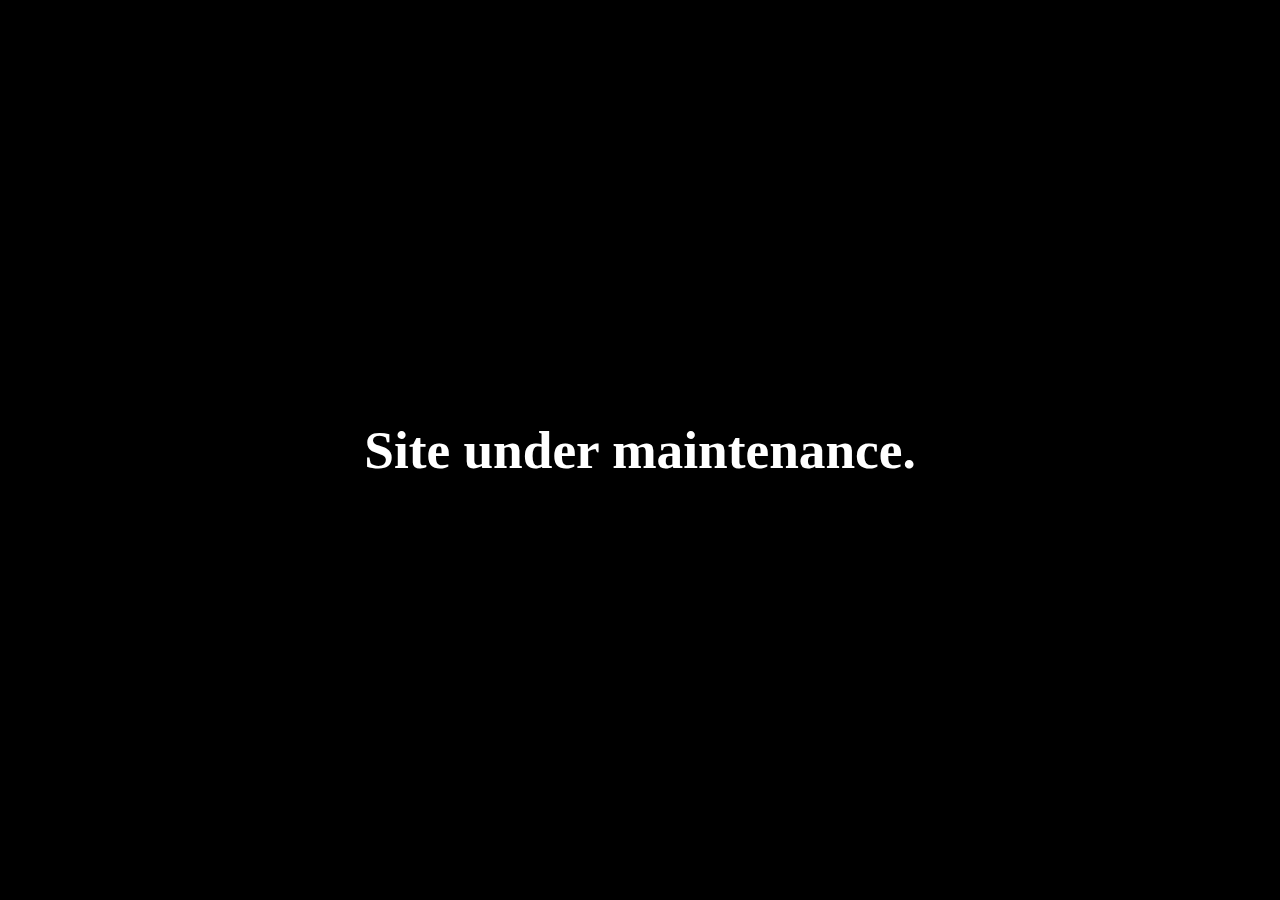
==== commit 7eb87df6: "Maintenance" ====
--- a/index.html
+++ b/index.html
@@ -1,1034 +1,930 @@
 <!DOCTYPE html>
-<html lang="en">
+<html>
 <head>
-    <meta charset="UTF-8">
-    <meta name="viewport" content="width=device-width, initial-scale=1.0">
-    <title>Document</title>
-
-        
-        <script async src=“https://cdnjs.cloudflare.com/ajax/libs/smoothscroll/1.4.6/SmoothScroll.min.js 116” integrity=“sha256-Yut1YAlvRzggjdRiTu+X56CcayNzkjwk3p34ZZL0WHk=” crossorigin=“anonymous”></script>
-        <script>
-
-            /* Smooth Scrolls*/
-            
-            window.SmoothScrollOptions = { animationTime: 1000 }
-            
-            </script>
-
-    </head>
+<meta charset="utf-8">
+<title></title>
+<script>
+var uniqueId = 0;function genUniqueKeyframeName(){return"seq-"+uniqueId++}var uniqueId=0,SceneItem=function(n,t,i,r,u){n.style.visibility="visible";this.keyframe_sequence=u;this.element=n;this.animation_name=t;this.animation_duration=r;this.keyframes="@-ms-keyframes "+t+" {"+i+"}"},KeyframeSequencer=function(n){this._created_keyframes=[];this.container_element=n;this._sequences=[];var t=document.createElement("style");document.head.appendChild(t);this.stylesheet=t.sheet},ScenesManager;KeyframeSequencer.prototype.addSequence=function(n,t,i,r){var u={},e,s,f,o,h,c;for(u.element=n,u.keyframe_name=genUniqueKeyframeName(),u.keyframe_style_str="@-ms-keyframes "+u.keyframe_name+" {",e=0,f=0;f<t.length;f++)o=t[f].duration,e+=o;for(s=0,f=0;f<t.length;f++)o=t[f].duration,s+=o,h=s/e*100+"%",c=t[f].properties,u.keyframe_style_str+=h+"{"+c+"}";u.keyframe_style_str+="}";u.delay=i;u.duration=e+"s";u.fill_mode=r||"both";this._sequences.push(u)};KeyframeSequencer.prototype.playSequence=function(){for(var n,i,r=[],t=0;t<this.container_element.childNodes.length;t++)r.push(this.container_element.childNodes[t]);for(this.stylesheet.cssText="",t=0;t<this._sequences.length;t++)n=this._sequences[t],i=n.element,this.stylesheet.insertRule(n.keyframe_style_str,0),this._created_keyframes.push(n.keyframe_name),i.style.msAnimationDuration=n.duration,i.style.msAnimationDelay=n.delay,i.style.msAnimationFillMode=n.fill_mode,i.style.msAnimationName=n.keyframe_name};ScenesManager=function(n){this._event_element=document.createElement("div");this._canvas=n;this._scenes=[];this._playhead=0;this._repeat=!1;this._repeat_from=0;this._iteration_count=0;this._max_iteration=0;this.oncomplete_callback=null;var t=document.createElement("style");document.head.appendChild(t);this.stylesheet=t.sheet};ScenesManager.prototype.addScene=function(n){this._scenes.push(n)};ScenesManager.prototype.playScenes=function(n){while(this._canvas.hasChildNodes())this._canvas.removeChild(this._canvas.childNodes[0]);n&&n.repeat&&(this._repeat=n.repeat,n&&n.repeat_from&&(this._repeat_from=n.repeat_from),n&&n.repeat_count&&(this._max_iteration=n.repeat_count));n&&n.oncomplete_callback&&(this.oncomplete_callback=n.oncomplete_callback);this.playCurrentScene()};ScenesManager.prototype._onPlayNext=function(){var n=!1;this._playhead+1<this._scenes.length?(this._playhead+=1,this.playCurrentScene()):(this.stylesheet.cssText="",this._repeat?(this._playhead=this._repeat_from,this._max_iteration!=0&&this._iteration_count>=this._max_iteration-1?(this.repeat=!1,n=!0):(this.playCurrentScene(),this._iteration_count+=1)):n=!0);n&&this.oncomplete_callback!=null&&this.oncomplete_callback()};ScenesManager.prototype.playCurrentScene=function(){var u=this,t=this._scenes[this._playhead],n=t.element,i,r;this._canvas.appendChild(n);i=t.keyframes;r=this.stylesheet;r.insertRule(i,0);n.has_event||(n.has_event=!0,n.addEventListener("MSAnimationEnd",function(t){t.target===n&&u._onPlayNext()}));n.style.msAnimationName=t.animation_name;n.style.msAnimationDuration=t.animation_duration;n.style.msAnimationFillMode="both";t.keyframe_sequence&&t.keyframe_sequence.playSequence()}
+var rtl_mode=false,v_offset=40;function setVerticalOffset(n){v_offset=n}function setTextStyle(n,t){_setTextStyle(n,t,".instruction_text, .final_text")}function setSubTextStyle(n,t){_setTextStyle(n,t,".instruction_text_small, .final_text_small")}function _setTextStyle(n,t,i){for(var r,u=n.split(";"),o=u[0]+"pt",s=u[1],h=u[2],e=document.querySelectorAll(i),f=0;f<e.length;f++)r=e[f],r.style.fontSize=o,r.style.fontFamily=s,r.style.fontWeight=h,r.style.fontColor=t}function setRTL(n){rtl_mode=n;var t;n?(t=document.getElementById("playback_canvas"),t.parentElement.removeChild(t)):(t=document.getElementById("playback_canvas_rtl"),t.parentElement.removeChild(t))}function initTryThisLaterMessageSequence(n,t,i){var u=document.getElementById("trythislater_overlay_canvas"),r=new ScenesManager(u);r.addScene(new SceneItem(document.getElementById("trythislater_sequence"),"s0","to{opacity:0}","0s",null));r.addScene(new SceneItem(document.getElementById("trythislater_sequence"),"s0","from{-ms-animation-timing-function:ease;opacity:0;}15%{opacity:1}85%{opacity:1}to{opacity:1}",n,null));r.addScene(new SceneItem(document.getElementById("trythislater_sequence"),"s0","to{opacity:1}",t,null));r.addScene(new SceneItem(document.getElementById("trythislater_sequence"),"s0","from{-ms-animation-timing-function:ease;opacity:1;}15%{opacity:1}85%{opacity:1}to{opacity:0}",i,null));r.playScenes({repeat:!1})}function initEndSequence(){document.getElementById("end_sequence_canvas").style.visibility="visible";var n,t=document.getElementById("end_sequence_canvas");n=new ScenesManager(t);n.addScene(new SceneItem(document.getElementById("pre_end_sequence"),"es","to{opacity:1}","6.2s",setPreEndSequence()));n.addScene(new SceneItem(document.getElementById("end_sequence"),"es","to{opacity:1}","0s",setEndSequence()));n.playScenes({repeat:!1,oncomplete_callback:function(){startAnimation()}})}function initEndSequenceMessagesOverlay(){document.getElementById("final_messages_overlay_canvas").style.visibility="visible";var n,t=document.getElementById("final_messages_overlay_canvas");n=new ScenesManager(t);n.addScene(new SceneItem(document.getElementById("message_overlay_sequence"),"mos","to{opacity:1}","300s",setFinalMessagesSequence()));n.playScenes({repeat:!1})}function addZDPMessage(n){rgZDPMessages[rgZDPMessages.length]=n}function initZDPEndSequence(){initEndSequence();document.getElementById("zdp_final_messages_overlay_canvas").style.visibility="visible";nextZDPMessage()}function nextZDPMessage(){document.getElementById("zdp_final_message_text").innerHTML=rgZDPMessages[zdpMessageIndex++];var n,t=document.getElementById("zdp_final_messages_overlay_canvas");n=new ScenesManager(t);n.addScene(new SceneItem(document.getElementById("zdp_message_overlay_sequence"),"mos","to{opacity:1}","60s",setZDPFinalMessagesSequence()));n.playScenes({repeat:!1,oncomplete_callback:function(){zdpMessageIndex>=rgZDPMessages.length&&(zdpMessageIndex=0);nextZDPMessage()}})}function setFinalMessagesSequence(){var i=new KeyframeSequencer(document.getElementById("message_overlay_sequence"));var r=60,n=r-7,t=n;return i.addSequence(document.getElementById("final_message_text1"),[{properties:"-ms-animation-timing-function:cubic-bezier(0.1, 0.9, 0.2, 1);opacity:0;-ms-transform:translate(0px,0px);",duration:0},{properties:"-ms-transform:translate(0px,0px);opacity:1;",duration:6},{properties:"-ms-animation-timing-function:linear;-ms-transform:translate(0px,0px);opacity:1;",duration:n},{properties:"-ms-transform:translate(0px,0px);opacity:0;",duration:1}],"0s"),i.addSequence(document.getElementById("sub_final_message_text1"),[{properties:"-ms-animation-timing-function:cubic-bezier(0.1, 0.9, 0.2, 1);opacity:0;-ms-transform:translate(0px,0px);",duration:0},{properties:"-ms-transform:translate(0px,0px);opacity:1;",duration:6},{properties:"-ms-animation-timing-function:linear;-ms-transform:translate(0px,0px);opacity:1;",duration:n+2+(r-2)},{properties:"-ms-animation-timing-function:linear;-ms-transform:translate(0px,0px);opacity:0;",duration:1}],"0s"),t+=7,n=r-2,i.addSequence(document.getElementById("final_message_text2"),[{properties:"-ms-animation-timing-function:linear;opacity:0;-ms-transform:translate(0px,0px);",duration:0},{properties:"-ms-transform:translate(0px,0px);opacity:1;",duration:1},{properties:"-ms-transform:translate(0px,0px);opacity:1;",duration:n},{properties:"-ms-transform:translate(0px,0px);opacity:0;",duration:1}],t+"s"),i.addSequence(document.getElementById("sub_final_message_text2"),[{properties:"-ms-animation-timing-function:linear;opacity:0;-ms-transform:translate(0px,0px);",duration:0},{properties:"-ms-transform:translate(0px,0px);opacity:0;",duration:1},{properties:"-ms-transform:translate(0px,0px);opacity:0;",duration:n},{properties:"-ms-transform:translate(0px,0px);opacity:0;",duration:1}],t+"s"),t+=n+2,i.addSequence(document.getElementById("final_message_text3"),[{properties:"-ms-animation-timing-function:linear;opacity:0;-ms-transform:translate(0px,0px);",duration:0},{properties:"-ms-transform:translate(0px,0px);opacity:1;",duration:1},{properties:"-ms-transform:translate(0px,0px);opacity:1;",duration:n},{properties:"-ms-transform:translate(0px,0px);opacity:0;",duration:1}],t+"s"),i.addSequence(document.getElementById("sub_final_message_text3"),[{properties:"-ms-animation-timing-function:linear;opacity:0;-ms-transform:translate(0px,0px);",duration:0},{properties:"-ms-transform:translate(0px,0px);opacity:1;",duration:1},{properties:"-ms-transform:translate(0px,0px);opacity:1;",duration:n*3+4},{properties:"-ms-transform:translate(0px,0px);opacity:1;",duration:1}],t+"s"),t+=n+2,i.addSequence(document.getElementById("final_message_text4"),[{properties:"-ms-animation-timing-function:linear;opacity:0;-ms-transform:translate(0px,0px);",duration:0},{properties:"-ms-transform:translate(0px,0px);opacity:1;",duration:1},{properties:"-ms-transform:translate(0px,0px);opacity:1;",duration:n},{properties:"-ms-transform:translate(0px,0px);opacity:0;",duration:1}],t+"s"),i.addSequence(document.getElementById("sub_final_message_text4"),[{properties:"-ms-animation-timing-function:linear;opacity:0;-ms-transform:translate(0px,0px);",duration:0},{properties:"-ms-transform:translate(0px,0px);opacity:0;",duration:1},{properties:"-ms-transform:translate(0px,0px);opacity:1;",duration:n+1},{properties:"-ms-transform:translate(0px,0px);opacity:0;",duration:1}],t+(n+2)*2+"s"),t+=n+2,i.addSequence(document.getElementById("final_message_text5"),[{properties:"-ms-animation-timing-function:linear;opacity:0;-ms-transform:translate(0px,0px);",duration:0},{properties:"-ms-transform:translate(0px,0px);opacity:1;",duration:1},{properties:"-ms-transform:translate(0px,0px);opacity:1;",duration:n},{properties:"-ms-transform:translate(0px,0px);opacity:1;",duration:1}],t+"s"),i.addSequence(document.getElementById("sub_final_message_text5"),[{properties:"-ms-animation-timing-function:linear;opacity:0;-ms-transform:translate(0px,0px);",duration:0},{properties:"-ms-transform:translate(0px,0px);opacity:0;",duration:1},{properties:"-ms-transform:translate(0px,0px);opacity:0;",duration:n+1},{properties:"-ms-transform:translate(0px,0px);opacity:0;",duration:1}],t+(n+2)*3+"s"),i}function setZDPFinalMessagesSequence(){var n,t,i;return n=new KeyframeSequencer(document.getElementById("zdp_message_overlay_sequence")),t=60,i=t-7,n.addSequence(document.getElementById("zdp_final_message_text"),[{properties:"-ms-animation-timing-function:cubic-bezier(0.1, 0.9, 0.2, 1);opacity:0;-ms-transform:translate(0px,0px);",duration:0},{properties:"-ms-transform:translate(0px,0px);opacity:1;",duration:6},{properties:"-ms-animation-timing-function:linear;-ms-transform:translate(0px,0px);opacity:1;",duration:i},{properties:"-ms-transform:translate(0px,0px);opacity:0;",duration:1}],"0s"),n}function startAnimation(){elm=document.getElementById("color1");rCurrent=rValues[currentColor];gCurrent=gValues[currentColor];bCurrent=bValues[currentColor];setTargetColor()}function setTargetColor(){rIncrement=(rValues[targetColor]-rCurrent)/steps;gIncrement=(gValues[targetColor]-gCurrent)/steps;bIncrement=(bValues[targetColor]-bCurrent)/steps;currentColor=(currentColor+1)%numberColors;targetColor=(targetColor+1)%numberColors;currentStep=steps;cycleToTargetColor()}function cycleToTargetColor(){currentStep--;rCurrent+=rIncrement;gCurrent+=gIncrement;bCurrent+=bIncrement;framesSinceSkip++;framesSinceSkip>=skipNthFrame&&(framesSinceSkip=0,elm.style.backgroundColor="rgb("+Math.round(rCurrent)+","+Math.round(gCurrent)+","+Math.round(bCurrent)+")");currentStep>0?callback=requestAnimationFrame(cycleToTargetColor):setTargetColor()}function setPreEndSequence(){var n;return n=new KeyframeSequencer(document.getElementById("pre_end_sequence")),n.addSequence(document.getElementById("color0"),[{properties:"-ms-animation-timing-function:linear;opacity:0;",duration:0},{properties:"opacity:1;",duration:4}],"1s"),n}function setEndSequence(){var n;return n=new KeyframeSequencer(document.getElementById("end_sequence")),n.addSequence(document.getElementById("color1"),[{properties:"-ms-animation-timing-function:linear;opacity:1;",duration:0}],"0s"),n}function initTouchSequence(n){if(n)initEndSequence(),initEndSequenceMessagesOverlay();else{initTryThisLaterMessageSequence("6s","21s","7s");var t,i;i=rtl_mode?document.getElementById("playback_canvas_rtl"):document.getElementById("playback_canvas");t=new ScenesManager(i);t.addScene(new SceneItem(document.getElementById("touch_sequence"),"s1","from{-ms-animation-timing-function:ease;opacity:0;}15%{opacity:1}85%{opacity:1}to{opacity:1}","6s",setTouchSequence0()));t.addScene(new SceneItem(document.getElementById("touch_sequence"),"s1","from{-ms-animation-timing-function:ease;opacity:1;}15%{opacity:1}85%{opacity:1}to{opacity:1}","7s",setTouchSequence1()));t.addScene(new SceneItem(document.getElementById("touch_sequence"),"s1","from{-ms-animation-timing-function:ease;opacity:1;}15%{opacity:1}85%{opacity:1}to{opacity:1}","7s",setTouchSequence3()));t.addScene(new SceneItem(document.getElementById("touch_sequence"),"s1","from{-ms-animation-timing-function:ease;opacity:1;}15%{opacity:1}85%{opacity:1}to{opacity:1}","7s",setTouchSequence3()));t.addScene(new SceneItem(document.getElementById("touch_sequence"),"s1","from{-ms-animation-timing-function:ease;opacity:1;}15%{opacity:1}85%{opacity:1}to{opacity:0}","7s",setTouchSequence2()));t.playScenes({repeat:!1,oncomplete_callback:function(){initEndSequence();initEndSequenceMessagesOverlay()}})}}function initTouchAndMouseSequence(n){if(n)initEndSequence(),initEndSequenceMessagesOverlay();else{initTryThisLaterMessageSequence("6s","57.4s","7.8s");var t,i;i=rtl_mode?document.getElementById("playback_canvas_rtl"):document.getElementById("playback_canvas");t=new ScenesManager(i);t.addScene(new SceneItem(document.getElementById("touch_sequence"),"s1","from{-ms-animation-timing-function:ease;opacity:0;}15%{opacity:1}85%{opacity:1}to{opacity:1}","6s",setTouchSequence0()));t.addScene(new SceneItem(document.getElementById("touch_sequence"),"s1","from{-ms-animation-timing-function:ease;opacity:1;}15%{opacity:1}85%{opacity:1}to{opacity:1}","7s",setTouchSequence1()));t.addScene(new SceneItem(document.getElementById("touch_sequence"),"s1","from{-ms-animation-timing-function:ease;opacity:1;}15%{opacity:1}85%{opacity:1}to{opacity:0}","7s",setTouchSequence2()));t.addScene(new SceneItem(document.getElementById("mouse_sequence"),"s2","from{-ms-animation-timing-function:ease;opacity:0;}15%{opacity:1}85%{opacity:1}to{opacity:1}","9.8s",setMouseSequence3()));t.addScene(new SceneItem(document.getElementById("mouse_sequence"),"s2","from{-ms-animation-timing-function:ease;opacity:1;}15%{opacity:1}85%{opacity:1}to{opacity:0}","7.8s",setMouseSequence2()));t.addScene(new SceneItem(document.getElementById("touch_sequence"),"s1","from{-ms-animation-timing-function:ease;opacity:0;}15%{opacity:1}85%{opacity:1}to{opacity:1}","9s",setTouchSequence4()));t.addScene(new SceneItem(document.getElementById("touch_sequence"),"s1","from{-ms-animation-timing-function:ease;opacity:1;}15%{opacity:1}85%{opacity:1}to{opacity:0}","7s",setTouchSequence2()));t.addScene(new SceneItem(document.getElementById("mouse_sequence"),"s2","from{-ms-animation-timing-function:ease;opacity:0;}15%{opacity:1}85%{opacity:1}to{opacity:1}","9.8s",setMouseSequence3()));t.addScene(new SceneItem(document.getElementById("mouse_sequence"),"s2","from{-ms-animation-timing-function:ease;opacity:1;}15%{opacity:1}85%{opacity:1}to{opacity:0}","7.8s",setMouseSequence2()));t.playScenes({oncomplete_callback:function(){initEndSequence();initEndSequenceMessagesOverlay()}})}}function initMouseSequence(n){if(n)initEndSequence(),initEndSequenceMessagesOverlay();else{initTryThisLaterMessageSequence("14.3s","15.6s","7.8s");var t,i;i=rtl_mode?document.getElementById("playback_canvas_rtl"):document.getElementById("playback_canvas");t=new ScenesManager(i);t.addScene(new SceneItem(document.getElementById("mouse_sequence"),"s2","from{-ms-animation-timing-function:ease;opacity:0;}15%{opacity:1}85%{opacity:1}to{opacity:1}","14.3s",setMouseSequence1()));t.addScene(new SceneItem(document.getElementById("mouse_sequence"),"s2","from{-ms-animation-timing-function:ease;opacity:1;}15%{opacity:1}85%{opacity:1}to{opacity:1}","7.8s",setMouseSequence2()));t.addScene(new SceneItem(document.getElementById("mouse_sequence"),"s2","from{-ms-animation-timing-function:ease;opacity:1;}15%{opacity:1}85%{opacity:1}to{opacity:1}","7.8s",setMouseSequence2()));t.addScene(new SceneItem(document.getElementById("mouse_sequence"),"s2","from{-ms-animation-timing-function:ease;opacity:1;}15%{opacity:1}85%{opacity:1}to{opacity:0}","7.8s",setMouseSequence2()));t.playScenes({repeat:!1,oncomplete_callback:function(){initEndSequence();initEndSequenceMessagesOverlay()}})}}function setTouchSequence0(){var n;return rtl_mode?(n=new KeyframeSequencer(document.getElementById("touch_sequence")),n.addSequence(document.getElementById("touch_intro_text"),[{properties:"-ms-animation-timing-function:cubic-bezier(0.1, 0.9, 0.2, 1);opacity:0;-ms-transform:translate(0px,0px);",duration:0},{properties:"-ms-transform:translate(0px,0px);opacity:1;",duration:2},{properties:"-ms-transform:translate(0px,0px);opacity:1;",duration:1},{properties:"-ms-transform:translate(0px,0px);opacity:0;",duration:1}],"2s"),n.addSequence(document.getElementById("touch_instruction_text"),[{properties:"opacity:0;",duration:.01}],"0s"),n.addSequence(document.getElementById("touch_arrow"),[{properties:"opacity:0;",duration:.01}],"0s"),n.addSequence(document.getElementById("thumbs"),[{properties:"opacity:1;",duration:.01}],"0s"),n.addSequence(document.getElementById("touch_charms"),[{properties:"opacity:0;",duration:.01}],"0s")):(n=new KeyframeSequencer(document.getElementById("touch_sequence")),n.addSequence(document.getElementById("touch_intro_text"),[{properties:"-ms-animation-timing-function:cubic-bezier(0.1, 0.9, 0.2, 1);opacity:0;-ms-transform:translate(0px,0px);",duration:0},{properties:"-ms-transform:translate(0px,0px);opacity:1;",duration:2},{properties:"-ms-transform:translate(0px,0px);opacity:1;",duration:1},{properties:"-ms-transform:translate(0px,0px);opacity:0;",duration:1}],"2s"),n.addSequence(document.getElementById("touch_instruction_text"),[{properties:"opacity:0;",duration:.01}],"0s"),n.addSequence(document.getElementById("touch_arrow"),[{properties:"opacity:0;",duration:.01}],"0s"),n.addSequence(document.getElementById("thumbs"),[{properties:"opacity:1;",duration:.01}],"0s"),n.addSequence(document.getElementById("touch_charms"),[{properties:"opacity:0;",duration:.01}],"0s")),n}function setTouchSequence1(){var n;return rtl_mode?(n=new KeyframeSequencer(document.getElementById("touch_sequence")),n.addSequence(document.getElementById("touch_intro_text"),[{properties:"opacity:0;",duration:.01}],"0s"),n.addSequence(document.getElementById("touch_instruction_text"),[{properties:"-ms-animation-timing-function:cubic-bezier(0.1, 0.9, 0.2, 1);opacity:0;-ms-transform:translate(0px,0px);",duration:0},{properties:"-ms-transform:translate(0px,0px);opacity:1;",duration:2}],"0s"),n.addSequence(document.getElementById("touch_arrow"),[{properties:"-ms-animation-timing-function:cubic-bezier(0.1, 0.9, 0.2, 1);-ms-transform:scale(-1,1) translate(120px,0px);",duration:0},{properties:"-ms-transform:scale(-1,1) translate(0px,0px);opacity:1;",duration:1},{properties:"-ms-transform:scale(-1,1) translate(0px,0px);opacity:0",duration:1.5}],"2s"),n.addSequence(document.getElementById("thumbs"),[{properties:"-ms-animation-timing-function:ease;-ms-transform:scale(-1,1) rotate(0deg) translate(0px,0px);",duration:0},{properties:"-ms-animation-timing-function:ease;-ms-transform:scale(-1,1) rotate(-20deg) translate(-3px,11px);",duration:.25},{properties:"-ms-transform:scale(-1,1) rotate(0deg) translate(0px,0px);",duration:.75}],"4s"),n.addSequence(document.getElementById("touch_charms"),[{properties:"-ms-animation-timing-function:cubic-bezier(0.1, 0.9, 0.2, 1);-ms-transform:translate(-35px,0px);",duration:0},{properties:"-ms-transform:translate(0px,0px);",duration:.5},{properties:"-ms-transform:translate(0px,0px);opacity:1",duration:1},{properties:"-ms-transform:translate(0px,0px);opacity:0",duration:1}],"4.05s")):(n=new KeyframeSequencer(document.getElementById("touch_sequence")),n.addSequence(document.getElementById("touch_intro_text"),[{properties:"opacity:0;",duration:.01}],"0s"),n.addSequence(document.getElementById("touch_instruction_text"),[{properties:"-ms-animation-timing-function:cubic-bezier(0.1, 0.9, 0.2, 1);opacity:0;-ms-transform:translate(0px,0px);",duration:0},{properties:"-ms-transform:translate(0px,0px);opacity:1;",duration:2}],"0s"),n.addSequence(document.getElementById("touch_arrow"),[{properties:"-ms-animation-timing-function:cubic-bezier(0.1, 0.9, 0.2, 1);-ms-transform:translate(120px,0px);",duration:0},{properties:"-ms-transform:translate(0px,0px);opacity:1;",duration:1},{properties:"-ms-transform:translate(0px,0px);opacity:0",duration:1.5}],"2s"),n.addSequence(document.getElementById("thumbs"),[{properties:"-ms-animation-timing-function:ease;-ms-transform:rotate(0deg) translate(0px,0px);",duration:0},{properties:"-ms-animation-timing-function:ease;-ms-transform:rotate(-20deg) translate(-3px,11px);",duration:.25},{properties:"-ms-transform:rotate(0deg) translate(0px,0px);",duration:.75}],"4s"),n.addSequence(document.getElementById("touch_charms"),[{properties:"-ms-animation-timing-function:cubic-bezier(0.1, 0.9, 0.2, 1);-ms-transform:translate(35px,0px);",duration:0},{properties:"-ms-transform:translate(0px,0px);",duration:.5},{properties:"-ms-transform:translate(0px,0px);opacity:1",duration:1},{properties:"-ms-transform:translate(0px,0px);opacity:0",duration:1}],"4.05s")),n}function setTouchSequence2(){var n;return rtl_mode?(n=new KeyframeSequencer(document.getElementById("touch_sequence")),n.addSequence(document.getElementById("touch_intro_text"),[{properties:"-ms-animation-timing-function:cubic-bezier(0.1, 0.9, 0.2, 1);opacity:0;-ms-transform:translate(0px,0px);",duration:0},{properties:"-ms-transform:translate(0px,0px);opacity:0;",duration:2},{properties:"-ms-transform:translate(0px,0px);opacity:0;",duration:1},{properties:"-ms-transform:translate(0px,0px);opacity:0;",duration:1}],"0s"),n.addSequence(document.getElementById("touch_instruction_text"),[{properties:"-ms-animation-timing-function:cubic-bezier(0.1, 0.9, 0.2, 1);opacity:1;-ms-transform:translate(0px,0px);",duration:0},{properties:"-ms-transform:translate(0px,0px);opacity:1;",duration:2}],"0s"),n.addSequence(document.getElementById("touch_arrow"),[{properties:"-ms-animation-timing-function:cubic-bezier(0.1, 0.9, 0.2, 1);-ms-transform:scale(-1,1) translate(120px,0px);",duration:0},{properties:"-ms-transform:scale(-1,1) translate(0px,0px);opacity:1;",duration:1},{properties:"-ms-transform:scale(-1,1) translate(0px,0px);opacity:0",duration:1.5}],"2s"),n.addSequence(document.getElementById("thumbs"),[{properties:"-ms-animation-timing-function:ease;-ms-transform:scale(-1,1) rotate(0deg) translate(0px,0px);",duration:0},{properties:"-ms-animation-timing-function:ease;-ms-transform:scale(-1,1) rotate(-20deg) translate(-3px,11px);",duration:.25},{properties:"-ms-transform:scale(-1,1) rotate(0deg) translate(0px,0px);",duration:.75}],"4s"),n.addSequence(document.getElementById("touch_charms"),[{properties:"-ms-animation-timing-function:cubic-bezier(0.1, 0.9, 0.2, 1);-ms-transform:translate(-35px,0px);",duration:0},{properties:"-ms-transform:translate(0px,0px);",duration:.5},{properties:"-ms-transform:translate(0px,0px);opacity:1",duration:1}],"4.05s")):(n=new KeyframeSequencer(document.getElementById("touch_sequence")),n.addSequence(document.getElementById("touch_intro_text"),[{properties:"-ms-animation-timing-function:cubic-bezier(0.1, 0.9, 0.2, 1);opacity:0;-ms-transform:translate(0px,0px);",duration:0},{properties:"-ms-transform:translate(0px,0px);opacity:0;",duration:2},{properties:"-ms-transform:translate(0px,0px);opacity:0;",duration:1},{properties:"-ms-transform:translate(0px,0px);opacity:0;",duration:1}],"0s"),n.addSequence(document.getElementById("touch_instruction_text"),[{properties:"-ms-transform:translate(0px,0px);opacity:1;",duration:0},{properties:"-ms-transform:translate(0px,0px);opacity:1;",duration:2}],"0s"),n.addSequence(document.getElementById("touch_arrow"),[{properties:"-ms-animation-timing-function:cubic-bezier(0.1, 0.9, 0.2, 1);-ms-transform:translate(120px,0px);",duration:0},{properties:"-ms-transform:translate(0px,0px);opacity:1;",duration:1},{properties:"-ms-transform:translate(0px,0px);opacity:0",duration:1.5}],"2s"),n.addSequence(document.getElementById("thumbs"),[{properties:"-ms-animation-timing-function:ease;-ms-transform:rotate(0deg) translate(0px,0px);",duration:0},{properties:"-ms-animation-timing-function:ease;-ms-transform:rotate(-20deg) translate(-3px,11px);",duration:.25},{properties:"-ms-transform:rotate(0deg) translate(0px,0px);",duration:.75}],"4s"),n.addSequence(document.getElementById("touch_charms"),[{properties:"-ms-animation-timing-function:cubic-bezier(0.1, 0.9, 0.2, 1);-ms-transform:translate(35px,0px);",duration:0},{properties:"-ms-transform:translate(0px,0px);",duration:1}],"4.05s")),n}function setTouchSequence3(){var n;return rtl_mode?(n=new KeyframeSequencer(document.getElementById("touch_sequence")),n.addSequence(document.getElementById("touch_intro_text"),[{properties:"-ms-animation-timing-function:cubic-bezier(0.1, 0.9, 0.2, 1);opacity:0;-ms-transform:translate(0px,0px);",duration:0},{properties:"-ms-transform:translate(0px,0px);opacity:0;",duration:2},{properties:"-ms-transform:translate(0px,0px);opacity:0;",duration:1},{properties:"-ms-transform:translate(0px,0px);opacity:0;",duration:1}],"0s"),n.addSequence(document.getElementById("touch_instruction_text"),[{properties:"-ms-transform:translate(0px,0px);opacity:1;",duration:0},{properties:"-ms-transform:translate(0px,0px);opacity:1;",duration:2}],"0s"),n.addSequence(document.getElementById("touch_arrow"),[{properties:"-ms-animation-timing-function:cubic-bezier(0.1, 0.9, 0.2, 1);-ms-transform:scale(-1,1) translate(120px,0px);",duration:0},{properties:"-ms-transform:scale(-1,1) translate(0px,0px);opacity:1;",duration:1},{properties:"-ms-transform:scale(-1,1) translate(0px,0px);opacity:0",duration:1.5}],"2s"),n.addSequence(document.getElementById("thumbs"),[{properties:"-ms-animation-timing-function:ease;-ms-transform:scale(-1,1) rotate(0deg) translate(0px,0px);",duration:0},{properties:"-ms-animation-timing-function:ease;-ms-transform:scale(-1,1) rotate(-20deg) translate(-3px,11px);",duration:.25},{properties:"-ms-transform:scale(-1,1) rotate(0deg) translate(0px,0px);",duration:.75}],"4s"),n.addSequence(document.getElementById("touch_charms"),[{properties:"-ms-animation-timing-function:cubic-bezier(0.1, 0.9, 0.2, 1);-ms-transform:translate(-35px,0px);",duration:0},{properties:"-ms-transform:translate(0px,0px);",duration:.5},{properties:"-ms-transform:translate(0px,0px);opacity:1",duration:1},{properties:"-ms-transform:translate(0px,0px);opacity:0",duration:1}],"4.05s")):(n=new KeyframeSequencer(document.getElementById("touch_sequence")),n.addSequence(document.getElementById("touch_intro_text"),[{properties:"-ms-animation-timing-function:cubic-bezier(0.1, 0.9, 0.2, 1);opacity:0;-ms-transform:translate(0px,0px);",duration:0},{properties:"-ms-transform:translate(0px,0px);opacity:0;",duration:2},{properties:"-ms-transform:translate(0px,0px);opacity:0;",duration:1},{properties:"-ms-transform:translate(0px,0px);opacity:0;",duration:1}],"0s"),n.addSequence(document.getElementById("touch_instruction_text"),[{properties:"-ms-transform:translate(0px,0px);opacity:1;",duration:0},{properties:"-ms-transform:translate(0px,0px);opacity:1;",duration:2}],"0s"),n.addSequence(document.getElementById("touch_arrow"),[{properties:"-ms-animation-timing-function:cubic-bezier(0.1, 0.9, 0.2, 1);-ms-transform:translate(120px,0px);",duration:0},{properties:"-ms-transform:translate(0px,0px);opacity:1;",duration:1},{properties:"-ms-transform:translate(0px,0px);opacity:0",duration:1.5}],"2s"),n.addSequence(document.getElementById("thumbs"),[{properties:"-ms-animation-timing-function:ease;-ms-transform:rotate(0deg) translate(0px,0px);",duration:0},{properties:"-ms-animation-timing-function:ease;-ms-transform:rotate(-20deg) translate(-3px,11px);",duration:.25},{properties:"-ms-transform:rotate(0deg) translate(0px,0px);",duration:.75}],"4s"),n.addSequence(document.getElementById("touch_charms"),[{properties:"-ms-animation-timing-function:cubic-bezier(0.1, 0.9, 0.2, 1);-ms-transform:translate(35px,0px);",duration:0},{properties:"-ms-transform:translate(0px,0px);",duration:.5},{properties:"-ms-transform:translate(0px,0px);opacity:1",duration:1},{properties:"-ms-transform:translate(0px,0px);opacity:0",duration:1}],"4.05s")),n}function setTouchSequence4(){var n;return rtl_mode?(n=new KeyframeSequencer(document.getElementById("touch_sequence")),n.addSequence(document.getElementById("touch_intro_text"),[{properties:"opacity:0;",duration:.01}],"0s"),n.addSequence(document.getElementById("touch_instruction_text"),[{properties:"-ms-animation-timing-function:cubic-bezier(0.1, 0.9, 0.2, 1);opacity:0;-ms-transform:translate(0px,0px);",duration:0},{properties:"-ms-transform:translate(0px,0px);opacity:1;",duration:2}],"2s"),n.addSequence(document.getElementById("touch_arrow"),[{properties:"-ms-animation-timing-function:cubic-bezier(0.1, 0.9, 0.2, 1);-ms-transform:scale(-1,1) translate(120px,0px);",duration:0},{properties:"-ms-transform:scale(-1,1) translate(0px,0px);opacity:1;",duration:1},{properties:"-ms-transform:scale(-1,1) translate(0px,0px);opacity:0",duration:1.5}],"4s"),n.addSequence(document.getElementById("thumbs"),[{properties:"-ms-animation-timing-function:ease;-ms-transform:scale(-1,1) rotate(0deg) translate(0px,0px);",duration:0},{properties:"-ms-animation-timing-function:ease;-ms-transform:scale(-1,1) rotate(-20deg) translate(-3px,11px);",duration:.25},{properties:"-ms-transform:scale(-1,1) rotate(0deg) translate(0px,0px);",duration:.75}],"6s"),n.addSequence(document.getElementById("touch_charms"),[{properties:"-ms-animation-timing-function:cubic-bezier(0.1, 0.9, 0.2, 1);-ms-transform:translate(-35px,0px);",duration:0},{properties:"-ms-transform:translate(0px,0px);",duration:.5},{properties:"-ms-transform:translate(0px,0px);opacity:1",duration:1},{properties:"-ms-transform:translate(0px,0px);opacity:0",duration:1}],"6.05s")):(n=new KeyframeSequencer(document.getElementById("touch_sequence")),n.addSequence(document.getElementById("touch_intro_text"),[{properties:"opacity:0;",duration:.01}],"0s"),n.addSequence(document.getElementById("touch_instruction_text"),[{properties:"-ms-animation-timing-function:cubic-bezier(0.1, 0.9, 0.2, 1);opacity:0;-ms-transform:translate(0px,0px);",duration:0},{properties:"-ms-transform:translate(0px,0px);opacity:1;",duration:2}],"2s"),n.addSequence(document.getElementById("touch_arrow"),[{properties:"-ms-animation-timing-function:cubic-bezier(0.1, 0.9, 0.2, 1);-ms-transform:translate(120px,0px);",duration:0},{properties:"-ms-transform:translate(0px,0px);opacity:1;",duration:1},{properties:"-ms-transform:translate(0px,0px);opacity:0",duration:1.5}],"4s"),n.addSequence(document.getElementById("thumbs"),[{properties:"-ms-animation-timing-function:ease;-ms-transform:rotate(0deg) translate(0px,0px);",duration:0},{properties:"-ms-animation-timing-function:ease;-ms-transform:rotate(-20deg) translate(-3px,11px);",duration:.25},{properties:"-ms-transform:rotate(0deg) translate(0px,0px);",duration:.75}],"6s"),n.addSequence(document.getElementById("touch_charms"),[{properties:"-ms-animation-timing-function:cubic-bezier(0.1, 0.9, 0.2, 1);-ms-transform:translate(35px,0px);",duration:0},{properties:"-ms-transform:translate(0px,0px);",duration:.5},{properties:"-ms-transform:translate(0px,0px);opacity:1",duration:1},{properties:"-ms-transform:translate(0px,0px);opacity:0",duration:1}],"6.05s")),n}function setMouseSequence1(){var n;return rtl_mode?(n=new KeyframeSequencer(document.getElementById("mouse_sequence")),n.addSequence(document.getElementById("mouse_intro_text"),[{properties:"-ms-animation-timing-function:cubic-bezier(0.1, 0.9, 0.2, 1);opacity:0;-ms-transform:translate(0px,0px);",duration:0},{properties:"-ms-transform:translate(0px,0px);opacity:1;",duration:2},{properties:"-ms-transform:translate(0px,0px);opacity:1;",duration:1},{properties:"-ms-transform:translate(0px,0px);opacity:0;",duration:1}],"2s"),n.addSequence(document.getElementById("mouse_instruction_text"),[{properties:"-ms-animation-timing-function:cubic-bezier(0.1, 0.9, 0.2, 1);opacity:0;-ms-transform:translate(0px,0px);",duration:0},{properties:"-ms-transform:translate(0px,0px);opacity:1;",duration:2}],"6s"),n.addSequence(document.getElementById("cursor"),[{properties:"-ms-animation-timing-function:cubic-bezier(0.1, 0.9, 0.2, 1);opacity:0;",duration:0},{properties:"opacity:1;-ms-transform:translate(0px,0px)",duration:2},{properties:"opacity:1;-ms-transform:translate(0px,0px)",duration:1},{properties:"opacity:1;-ms-transform:translate(-130px,-130px)",duration:1}],"8s"),n.addSequence(document.getElementById("mouse_arrow"),[{properties:"-ms-animation-timing-function:cubic-bezier(0.1, 0.9, 0.2, 1);opacity:0;-ms-transform:translate(0px,0px)",duration:0},{properties:"-ms-animation-timing-function:cubic-bezier(0.1, 0.9, 0.2, 1);opacity:1;-ms-transform:translate(0px,0px);",duration:1},{properties:"-ms-animation-timing-function:cubic-bezier(0.1, 0.9, 0.2, 1);opacity:1;-ms-transform:translate(0px,0px);",duration:.8},{properties:"-ms-animation-timing-function:cubic-bezier(0.1, 0.9, 0.2, 1);opacity:0;",duration:.7}],"9s"),n.addSequence(document.getElementById("mouse_charms"),[{properties:"-ms-animation-timing-function:cubic-bezier(0.1, 0.9, 0.2, 1);-ms-transform:translate(-35px,0px);",duration:0},{properties:"-ms-transform:translate(4px,0px);",duration:.5},{properties:"-ms-transform:translate(4px,0px);opacity:1",duration:1},{properties:"-ms-transform:translate(4px,0px);opacity:0",duration:1}],"11.6s")):(n=new KeyframeSequencer(document.getElementById("mouse_sequence")),n.addSequence(document.getElementById("mouse_intro_text"),[{properties:"-ms-animation-timing-function:cubic-bezier(0.1, 0.9, 0.2, 1);opacity:0;-ms-transform:translate(0px,0px);",duration:0},{properties:"-ms-transform:translate(0px,0px);opacity:1;",duration:2},{properties:"-ms-transform:translate(0px,0px);opacity:1;",duration:1},{properties:"-ms-transform:translate(0px,0px);opacity:0;",duration:1}],"2s"),n.addSequence(document.getElementById("mouse_instruction_text"),[{properties:"-ms-animation-timing-function:cubic-bezier(0.1, 0.9, 0.2, 1);opacity:0;-ms-transform:translate(0px,0px);",duration:0},{properties:"-ms-transform:translate(0px,0px);opacity:1;",duration:2}],"6s"),n.addSequence(document.getElementById("cursor"),[{properties:"-ms-animation-timing-function:cubic-bezier(0.1, 0.9, 0.2, 1);opacity:0;",duration:0},{properties:"opacity:1;-ms-transform:translate(0px,0px)",duration:2},{properties:"opacity:1;-ms-transform:translate(0px,0px)",duration:1},{properties:"opacity:1;-ms-transform:translate(100px,-100px)",duration:1}],"8s"),n.addSequence(document.getElementById("mouse_arrow"),[{properties:"-ms-animation-timing-function:cubic-bezier(0.1, 0.9, 0.2, 1);opacity:0;-ms-transform:translate(0px,0px)",duration:0},{properties:"-ms-animation-timing-function:cubic-bezier(0.1, 0.9, 0.2, 1);opacity:1;-ms-transform:translate(0px,0px);",duration:1},{properties:"-ms-animation-timing-function:cubic-bezier(0.1, 0.9, 0.2, 1);opacity:1;-ms-transform:translate(0px,0px);",duration:.8},{properties:"-ms-animation-timing-function:cubic-bezier(0.1, 0.9, 0.2, 1);opacity:0;",duration:.7}],"9s"),n.addSequence(document.getElementById("mouse_charms"),[{properties:"-ms-animation-timing-function:cubic-bezier(0.1, 0.9, 0.2, 1);-ms-transform:translate(35px,0px);",duration:0},{properties:"-ms-transform:translate(0px,0px);",duration:.5},{properties:"-ms-transform:translate(0px,0px);opacity:1",duration:1},{properties:"-ms-transform:translate(0px,0px);opacity:0",duration:1}],"11.6s")),n}function setMouseSequence3(){var n;return rtl_mode?(n=new KeyframeSequencer(document.getElementById("mouse_sequence")),n.addSequence(document.getElementById("mouse_intro_text"),[{properties:"-ms-animation-timing-function:cubic-bezier(0.1, 0.9, 0.2, 1);opacity:0;-ms-transform:translate(0px,0px);",duration:0},{properties:"-ms-transform:translate(0px,0px);opacity:0;",duration:2},{properties:"-ms-transform:translate(0px,0px);opacity:0;",duration:1},{properties:"-ms-transform:translate(0px,0px);opacity:0;",duration:1}],"0s"),n.addSequence(document.getElementById("mouse_instruction_text"),[{properties:"-ms-animation-timing-function:cubic-bezier(0.1, 0.9, 0.2, 1);opacity:0;-ms-transform:translate(0px,0px);",duration:0},{properties:"-ms-transform:translate(0px,0px);opacity:1;",duration:2}],"2s"),n.addSequence(document.getElementById("cursor"),[{properties:"-ms-animation-timing-function:cubic-bezier(0.1, 0.9, 0.2, 1);opacity:0;",duration:0},{properties:"opacity:1;-ms-transform:translate(0px,0px)",duration:2},{properties:"opacity:1;-ms-transform:translate(0px,0px)",duration:1},{properties:"opacity:1;-ms-transform:translate(-130px,-130px)",duration:1}],"4s"),n.addSequence(document.getElementById("mouse_arrow"),[{properties:"-ms-animation-timing-function:cubic-bezier(0.1, 0.9, 0.2, 1);opacity:0;-ms-transform:translate(0px,0px)",duration:0},{properties:"-ms-animation-timing-function:cubic-bezier(0.1, 0.9, 0.2, 1);opacity:1;-ms-transform:translate(0px,0px);",duration:1},{properties:"-ms-animation-timing-function:cubic-bezier(0.1, 0.9, 0.2, 1);opacity:1;-ms-transform:translate(0px,0px);",duration:.8},{properties:"-ms-animation-timing-function:cubic-bezier(0.1, 0.9, 0.2, 1);opacity:0;",duration:.7}],"5s"),n.addSequence(document.getElementById("mouse_charms"),[{properties:"-ms-animation-timing-function:cubic-bezier(0.1, 0.9, 0.2, 1);-ms-transform:translate(-35px,0px);",duration:0},{properties:"-ms-transform:translate(4px,0px);",duration:.5},{properties:"-ms-transform:translate(4px,0px);opacity:1",duration:1},{properties:"-ms-transform:translate(4px,0px);opacity:0",duration:1}],"7.6s")):(n=new KeyframeSequencer(document.getElementById("mouse_sequence")),n.addSequence(document.getElementById("mouse_intro_text"),[{properties:"-ms-animation-timing-function:cubic-bezier(0.1, 0.9, 0.2, 1);opacity:0;-ms-transform:translate(0px,0px);",duration:0},{properties:"-ms-transform:translate(0px,0px);opacity:0;",duration:2},{properties:"-ms-transform:translate(0px,0px);opacity:0;",duration:1},{properties:"-ms-transform:translate(0px,0px);opacity:0;",duration:1}],"0s"),n.addSequence(document.getElementById("mouse_instruction_text"),[{properties:"-ms-animation-timing-function:cubic-bezier(0.1, 0.9, 0.2, 1);opacity:0;-ms-transform:translate(0px,0px);",duration:0},{properties:"-ms-transform:translate(0px,0px);opacity:1;",duration:2}],"2s"),n.addSequence(document.getElementById("cursor"),[{properties:"-ms-animation-timing-function:cubic-bezier(0.1, 0.9, 0.2, 1);opacity:0;",duration:0},{properties:"opacity:1;-ms-transform:translate(0px,0px)",duration:2},{properties:"opacity:1;-ms-transform:translate(0px,0px)",duration:1},{properties:"opacity:1;-ms-transform:translate(100px,-100px)",duration:1}],"4s"),n.addSequence(document.getElementById("mouse_arrow"),[{properties:"-ms-animation-timing-function:cubic-bezier(0.1, 0.9, 0.2, 1);opacity:0;-ms-transform:translate(0px,0px)",duration:0},{properties:"-ms-animation-timing-function:cubic-bezier(0.1, 0.9, 0.2, 1);opacity:1;-ms-transform:translate(0px,0px);",duration:1},{properties:"-ms-animation-timing-function:cubic-bezier(0.1, 0.9, 0.2, 1);opacity:1;-ms-transform:translate(0px,0px);",duration:.8},{properties:"-ms-animation-timing-function:cubic-bezier(0.1, 0.9, 0.2, 1);opacity:0;",duration:.7}],"5s"),n.addSequence(document.getElementById("mouse_charms"),[{properties:"-ms-animation-timing-function:cubic-bezier(0.1, 0.9, 0.2, 1);-ms-transform:translate(35px,0px);",duration:0},{properties:"-ms-transform:translate(0px,0px);",duration:.5},{properties:"-ms-transform:translate(0px,0px);opacity:1",duration:1},{properties:"-ms-transform:translate(0px,0px);opacity:0",duration:1}],"7.6s")),n}function setMouseSequence2(){var n;return rtl_mode?(n=new KeyframeSequencer(document.getElementById("mouse_sequence")),n.addSequence(document.getElementById("mouse_intro_text"),[{properties:"-ms-animation-timing-function:cubic-bezier(0.1, 0.9, 0.2, 1);opacity:0;-ms-transform:translate(0px,0px);",duration:0},{properties:"-ms-transform:translate(0px,0px);opacity:0;",duration:2},{properties:"-ms-transform:translate(0px,0px);opacity:0;",duration:1},{properties:"-ms-transform:translate(0px,0px);opacity:0;",duration:1}],"0s"),n.addSequence(document.getElementById("mouse_instruction_text"),[{properties:"-ms-animation-timing-function:cubic-bezier(0.1, 0.9, 0.2, 1);opacity:1;-ms-transform:translate(0px,0px);",duration:0},{properties:"-ms-transform:translate(0px,0px);opacity:1;",duration:2}],"0s"),n.addSequence(document.getElementById("cursor"),[{properties:"-ms-animation-timing-function:cubic-bezier(0.1, 0.9, 0.2, 1);opacity:0;",duration:0},{properties:"opacity:1;-ms-transform:translate(0px,0px)",duration:2},{properties:"opacity:1;-ms-transform:translate(0px,0px)",duration:1},{properties:"opacity:1;-ms-transform:translate(-130px,-130px)",duration:1}],"2s"),n.addSequence(document.getElementById("mouse_arrow"),[{properties:"-ms-animation-timing-function:cubic-bezier(0.1, 0.9, 0.2, 1);opacity:0;-ms-transform:translate(0px,0px)",duration:0},{properties:"-ms-animation-timing-function:cubic-bezier(0.1, 0.9, 0.2, 1);opacity:1;-ms-transform:translate(0px,0px);",duration:1},{properties:"-ms-animation-timing-function:cubic-bezier(0.1, 0.9, 0.2, 1);opacity:1;-ms-transform:translate(0px,0px);",duration:.8},{properties:"-ms-animation-timing-function:cubic-bezier(0.1, 0.9, 0.2, 1);opacity:0;",duration:.7}],"3s"),n.addSequence(document.getElementById("mouse_charms"),[{properties:"-ms-animation-timing-function:cubic-bezier(0.1, 0.9, 0.2, 1);-ms-transform:translate(-35px,0px);",duration:0},{properties:"-ms-transform:translate(4px,0px);",duration:.5},{properties:"-ms-transform:translate(4px,0px);opacity:1",duration:1},{properties:"-ms-transform:translate(4px,0px);opacity:0",duration:1}],"5.6s")):(n=new KeyframeSequencer(document.getElementById("mouse_sequence")),n.addSequence(document.getElementById("mouse_intro_text"),[{properties:"-ms-animation-timing-function:cubic-bezier(0.1, 0.9, 0.2, 1);opacity:0;-ms-transform:translate(0px,0px);",duration:0},{properties:"-ms-transform:translate(0px,0px);opacity:0;",duration:2},{properties:"-ms-transform:translate(0px,0px);opacity:0;",duration:1},{properties:"-ms-transform:translate(0px,0px);opacity:0;",duration:1}],"0s"),n.addSequence(document.getElementById("mouse_instruction_text"),[{properties:"-ms-transform:translate(0px,0px);opacity:1;",duration:0},{properties:"-ms-transform:translate(0px,0px);opacity:1;",duration:2}],"0s"),n.addSequence(document.getElementById("cursor"),[{properties:"-ms-animation-timing-function:cubic-bezier(0.1, 0.9, 0.2, 1);opacity:0;",duration:0},{properties:"opacity:1;-ms-transform:translate(0px,0px)",duration:2},{properties:"opacity:1;-ms-transform:translate(0px,0px)",duration:1},{properties:"opacity:1;-ms-transform:translate(100px,-100px)",duration:1}],"2s"),n.addSequence(document.getElementById("mouse_arrow"),[{properties:"-ms-animation-timing-function:cubic-bezier(0.1, 0.9, 0.2, 1);opacity:0;-ms-transform:translate(0px,0px)",duration:0},{properties:"-ms-animation-timing-function:cubic-bezier(0.1, 0.9, 0.2, 1);opacity:1;-ms-transform:translate(0px,0px);",duration:1},{properties:"-ms-animation-timing-function:cubic-bezier(0.1, 0.9, 0.2, 1);opacity:1;-ms-transform:translate(0px,0px);",duration:.8},{properties:"-ms-animation-timing-function:cubic-bezier(0.1, 0.9, 0.2, 1);opacity:0;",duration:.7}],"3s"),n.addSequence(document.getElementById("mouse_charms"),[{properties:"-ms-animation-timing-function:cubic-bezier(0.1, 0.9, 0.2, 1);-ms-transform:translate(35px,0px);",duration:0},{properties:"-ms-transform:translate(0px,0px);",duration:.5},{properties:"-ms-transform:translate(0px,0px);opacity:1",duration:1},{properties:"-ms-transform:translate(0px,0px);opacity:0",duration:1}],"5.6s")),n}function init(){document.getElementById("playback_canvas"+(rtl_mode?"_rtl":"")).style.visibility="visible";centerPos();window.onresize=function(){centerPos()}}function adjustInstructionText(){for(var t,u,r,i=window.innerWidth,f=564,e=document.querySelectorAll(".instruction_text"),n=0;n<e.length;n++)t=e[n],t.style.width=i+"px",t.style.left=(f-i)/2+"px",t.style.top=-t.clientHeight-40+"px";for(u=document.querySelectorAll(".instruction_text_small"),n=0;n<u.length;n++)r=u[n],r.style.width=i+"px",r.style.left=(f-i)/2+"px",r.style.top="390px"}function centerPos(){var f,e,n,t;adjustInstructionText();var o=564,s=390,i=window.innerWidth,r=window.innerHeight,h=document.querySelector("#playback_canvas"+(rtl_mode?"_rtl":""));h.style.left=(i-o)/2+"px";h.style.top=(r-s)/2+v_offset+"px";f=document.querySelector("#trythislater_overlay_canvas");f.style.left=(i-o)/2+"px";f.style.top=(r-s)/2+v_offset+"px";var u=document.querySelectorAll(".final_text"),i=window.innerWidth,r=window.innerHeight;for(n=0;n<u.length;n++)t=u[n],t.style.width=i+"px",t.style.top=(r-t.offsetHeight)/2+"px";var u=document.querySelectorAll(".final_text_small"),i=window.innerWidth,r=window.innerHeight;for(n=0;n<u.length;n++)t=u[n],t.style.width=i+"px",t.style.top=Math.floor((r-t.offsetHeight+120)/2)+"px";for(e=document.querySelectorAll(".fullscreen_color"),n=0;n<e.length;n++)t=e[n],t.style.width=window.outerWidth+"px",t.style.height=window.outerHeight+"px"}function endAnimation(){var n,t=document.getElementById("drape");n=new ScenesManager(t);n.addScene(new SceneItem(document.getElementById("wrap_up_sequence"),"ws","to{opacity:1}","5.2s",setWrapUpSequence()));n.playScenes();setTimeout(function(){for(var i,t=document.querySelector("#container").childNodes,n=0;n<t.length;n++)i=t[n],document.querySelector("#container").removeChild(i)},2e3)}function setWrapUpSequence(){var n;return n=new KeyframeSequencer(document.getElementById("wrap_up_sequence")),n.addSequence(document.getElementById("finish_text"),[{properties:"-ms-animation-timing-function:cubic-bezier(0.1, 0.9, 0.2, 1);opacity:0;-ms-transform:translate(0px,0px);",duration:0},{properties:"-ms-transform:translate(0px,0px);opacity:1;",duration:1},{properties:"-ms-transform:translate(0px,0px);opacity:1;",duration:2},{properties:"-ms-transform:translate(0px,0px);opacity:0;",duration:1}],"1s"),n.addSequence(document.getElementById("black_panel"),[{properties:"-ms-animation-timing-function:linear;opacity:0;",duration:0},{properties:"opacity:1;",duration:1}],"0s"),n}function setUserColor(n,t){for(var i,u=document.getElementsByClassName("user_color1"),r=0;r<u.length;r++)i=u[r],i.attributes.fill?i.attributes.fill.value=n:i.style.backgroundColor=n;for(u=document.getElementsByClassName("user_color2"),r=0;r<u.length;r++)i=u[r],i.attributes.fill?i.attributes.fill.value=t:i.style.backgroundColor=t}function setItemText(n,t){document.getElementById(n).innerHTML=t}function setAriaLabel(n,t){document.getElementById(n).setAttribute("aria-label",t)}var rtl_mode=!1,v_offset=40,zdpMessageIndex=0,rgZDPMessages=[],elm,rCurrent,gCurrent,bCurrent,rIncrement,gIncrement,bIncrement,steps=240,currentStep=240,skipNthFrame=3,framesSinceSkip=0,numberColors=2,currentColor=0,targetColor=1,rValues=[0,0],gValues=[0,0],bValues=[0,0],callback=null
+</script>
+<style type="text/css">
+body {
+overflow: hidden;
+-ms-content-zooming: none;
+-ms-high-contrast-adjust: none;
+}
+.instruction_text, .instruction_text_small, .final_text, .final_text_small {
+font-family: "Segoe UI Variable";
+font-size: 28pt;
+font-weight:400;
+text-align: center;
+position: absolute;
+top: 0px;
+left: 0px;
+z-index: 99;
+}
+.instruction_text_small {
+font-size: 20pt;
+position: absolute;
+z-index: 100;
+}
+.final_text_small {
+font-size: 20pt;
+position: absolute;
+}
+#drape {
+z-index: 10000;
+}
+#playback_canvas, #playback_canvas_rtl, #trythislater_overlay_canvas, .sequence {
+visibility: hidden;
+position: absolute;
+}
+#end_sequence_canvas, #pre_end_sequence, #end_sequence, #drape, .fullscreen_color {
+position: absolute;
+top: 0px;
+left: 0px;
+}
+.scene {
+position: absolute;
+}
+.scene-part {
+position: absolute;
+left: 0px;
+top: 0px;
+}
+.final_text {
+position: absolute;
+top: 0px;
+left: 0px;
+}
+body {
+color: #fff;
+background-color: #000;
+}
+.asset {
+position: absolute;
+top: 60px;
+}
+@keyframes circle1Path {
+0%{
+top:50vh;
+left:50vw;
+width:5vw;
+height:5vw;
+opacity:0.5;
+}
+50%{
+top:0vh;
+left:45vw;
+width:60vw;
+height:60vw;
+opacity: 1;
+}
+100%{
+top:50vh;
+left:50vw;
+width:5vw;
+height:5vw;
+opacity:0.5;
+}
+}
+@keyframes circle2Path {
+0%{
+top:40vh;
+left:45vw;
+width:15vw;
+height:15vw;
+}
+50%{
+top:37vh;
+left:-10vw;
+width:80vw;
+height:80vw;
+}
+100%{
+top:40vh;
+left:45vw;
+width:15vw;
+height:15vw;
+}
+}
+@keyframes circle3Path {
+0%{
+top:30vh;
+left:30vw;
+width:25vw;
+height:25vw;
+}
+50%{
+top:-50vh;
+left:-20vw;
+width:120vw;
+height:120vw;
+}
+100%{
+top:30vh;
+left:30vw;
+width:25vw;
+height:25vw;
+}
+}
+@keyframes fadeIn {
+0%{
+opacity: 0;
+}
+}
+@keyframes fadeCircleIn{
+0%{
+opacity:0;
+}
+100%{
+opacity: 1;
+}
+}
+.circle1{
+position: absolute;
+animation: circle1Path 15s infinite, fadeCircleIn 1332ms ease-out;
+border-radius: 100vw;
+background: radial-gradient(50% 50% at 50% 50%, rgba(12, 119, 255, 0.3) 15.62%, rgba(12, 119, 255, 0) 100%);
+}
+.circle2{
+position: absolute;
+animation: circle2Path 20s infinite, fadeCircleIn 1332ms ease-out;
+border-radius: 100vw;
+background: radial-gradient(50% 50% at 50% 50%, rgba(0, 56, 255, 0.3) 15.62%, rgba(12, 119, 255, 0) 100%);
+}
+.circle3{
+position: absolute;
+animation: circle3Path 30s infinite, fadeCircleIn 1332ms ease-out;
+border-radius: 100vw;
+background: radial-gradient(50% 50% at 50% 50%, rgba(65, 56, 210, 0.5) 15.62%, rgba(65, 56, 210, 0) 100%);
+}
+
+.maintenance {
+    position: absolute;
+    top: 50%;
+    left: 50%;
+    -ms-transform: translate(-50%, -50%);
+    transform: translate(-50%, -50%);
+    text-align: center;
+    font-family: Segoe UI;
+    display: flex;
+    flex-direction: column;
+    gap: calc(-2000px);
+}
+.maintenance h1 {
+    position: unset;
+    font-size: 40pt;
+}
+.maintenance p {
+    font-size: 20pt;
+    position: unset;
+}
+
+</style>
+</head>
 <body>
-    <h1>
-        Lorem ipsum dolor sit amet consectetur adipisicing elit. Cumque in nihil fuga laudantium perspiciatis id neque commodi voluptate. Eos, ea? Architecto, hic voluptatibus! Ipsum saepe nisi, voluptatem porro molestiae reiciendis.
-        Lorem ipsum dolor sit amet consectetur adipisicing elit. Voluptates porro quo iusto quos, veritatis fugit ea temporibus necessitatibus ratione est. Molestiae error sed quo? Odio nobis incidunt qui accusamus iusto.
-        Lorem ipsum dolor sit amet consectetur adipisicing elit. Consequatur quod assumenda nostrum amet deserunt explicabo quidem eaque quae error voluptate et, sapiente reprehenderit qui. Dolores et amet totam quo recusandae!
-        Placeat, molestiae odio. Quisquam quos nam vel tempore nostrum, molestiae, nihil inventore deleniti rem id iusto dolorum eligendi! Molestias atque maxime necessitatibus modi ea aut eum obcaecati exercitationem culpa laudantium!
-        Reprehenderit dolorum laudantium rem id nostrum distinctio eligendi maxime eos minima mollitia fugiat sunt facere, accusamus qui nulla eius consectetur sapiente dolorem tenetur repellat blanditiis sed itaque optio? Voluptate, facilis!
-        Possimus distinctio nam expedita vel, quisquam sapiente saepe fugit cupiditate voluptas! Cumque non fugiat iste laborum eos cupiditate, ut explicabo numquam sunt! Sit sunt quaerat aliquam veritatis maiores praesentium beatae!
-        Accusantium obcaecati corporis consequuntur ad dicta. Voluptates, ducimus. Aliquid beatae commodi consequuntur unde possimus iure quidem voluptatem. Ipsam quibusdam, illo quisquam, error quas maiores ut aspernatur esse cupiditate ipsa perspiciatis.
-        Laboriosam id sint nobis saepe earum cumque deleniti iure voluptates odit aperiam voluptas accusamus reiciendis, aliquam ea nisi nam, nostrum dolor quae labore excepturi autem quisquam ab illo officiis? Harum?
-        Nisi quas id quibusdam reprehenderit ab ipsam tempore, quam culpa nulla vitae dolores quisquam modi totam laudantium tempora eligendi nam minus perferendis dicta ipsa saepe, qui, odio asperiores! Tempora, labore?
-        Vel in aspernatur inventore eos aliquam magnam autem id amet optio. Eveniet nostrum rem fugiat omnis veniam reprehenderit hic delectus rerum, dolorum totam quo aspernatur magnam tempora nam adipisci facere?
-        Fugit temporibus soluta iusto praesentium mollitia molestiae nobis exercitationem architecto consequuntur? Ipsum, cumque delectus. Magnam placeat, ut maiores eaque veritatis quod odit tempora vel, harum pariatur facilis sed magni nihil.
-        Lorem ipsum dolor, sit amet consectetur adipisicing elit. Eveniet id vel ea facilis unde tenetur voluptatibus aut minima quo debitis perspiciatis ad, culpa commodi totam voluptatum quae vitae sapiente ex.
-        Non, saepe animi nisi quod esse blanditiis nobis quisquam quibusdam voluptates obcaecati ratione soluta necessitatibus fugit nam explicabo ipsam dolores officia corporis nesciunt et libero quam vitae? Fugit, molestias eum.
-        Corrupti, voluptate soluta? Explicabo, nisi a eveniet perferendis tempora, et suscipit reiciendis aspernatur tenetur, similique neque voluptatibus nihil numquam sint aperiam blanditiis atque accusantium quidem porro quasi aut? Perferendis, error?
-        Eligendi aliquid veritatis vel! Cupiditate consectetur reprehenderit reiciendis aliquid accusamus consequuntur pariatur assumenda, quos est inventore quaerat esse quisquam necessitatibus odit? Vel ea aut doloribus doloremque dolorum ratione porro modi.
-        Blanditiis sapiente eos nisi mollitia voluptatem iure accusantium, dicta maiores soluta non voluptates ullam earum quam magni aliquid itaque! Possimus ab laboriosam aliquid dicta sint illo, quod quas sunt quibusdam!
-        Culpa expedita, veniam non quibusdam, consequuntur recusandae doloribus libero cum possimus eligendi laborum facere delectus velit voluptatum omnis repudiandae optio eius. Maiores sint animi error aut velit cum, rerum neque.
-        Obcaecati illum incidunt earum. Sapiente sed dolorum iste assumenda, itaque nostrum doloremque ducimus. Ea officia libero tempore laboriosam ipsam vel eum eaque veniam earum iste. Vel, inventore! Provident, quo quidem!
-        Sint nam sequi, amet, sed pariatur vero consectetur maxime temporibus dolore eveniet dolor laborum a quisquam qui expedita! Id sunt ullam fugit magni facere nobis natus rem, repudiandae est rerum.
-        Dolores dolor amet veritatis eaque ex quo doloribus dolorem ea, odio eius cupiditate culpa. Vero at id dolor impedit? Vero asperiores est facere obcaecati unde sapiente distinctio quos ratione? Laborum.
-        Porro tempora dolorem enim, beatae, repellendus illum, amet qui sunt culpa vitae provident natus cumque totam aliquam sed assumenda. Voluptate sapiente odio iusto ipsa saepe quibusdam dolorem iure quaerat voluptatum!
-        Deleniti quo similique ipsa sed, eligendi nam at praesentium laboriosam accusamus, ipsam aliquid quisquam, quos nisi? Dolor officia recusandae maiores laboriosam nemo dolorum, aspernatur consectetur enim sit debitis illo excepturi!
-        Quo expedita doloribus debitis excepturi optio totam sed, tempore blanditiis nam ipsum ut repellat voluptates molestiae consequatur necessitatibus alias ipsa deleniti eligendi, dolor omnis enim, aliquid facilis neque id! Unde.
-        Corrupti ea iusto autem sequi veritatis laudantium doloremque aperiam, necessitatibus alias debitis quos, ipsam quis iure neque vero natus amet sit quidem ratione. Repellat libero quo natus quas odit quam.
-        Optio obcaecati impedit debitis necessitatibus! Esse quia inventore non, voluptatum numquam iusto facere commodi corporis ut culpa saepe minus totam dolorum. Eum, ratione? Tenetur voluptatum dignissimos magnam quae porro aliquam?
-        Magnam repellat voluptas unde sequi. Similique qui recusandae officia quae voluptate ex quas voluptas aperiam nisi natus pariatur amet incidunt odit tempore harum non quis, ducimus dolore tempora. Quo, quae!
-        Pariatur, consequatur quia dolore suscipit architecto, iure repellendus ipsam similique tempore, id nostrum nemo atque deserunt ex voluptas quas quis ipsa natus eos iste excepturi nisi fugit. Ipsa, quam sunt.
-        Vel voluptatibus vitae eligendi vero soluta dignissimos, fugit ea officia incidunt at porro aperiam, consectetur reiciendis repudiandae nam repellat. Dolore atque, vel mollitia pariatur fugit ratione magni sunt at rerum!
-        Inventore nemo porro quaerat cumque, magnam ullam ipsa ipsum, veniam obcaecati veritatis, impedit eius quo. Ullam recusandae atque rerum cumque voluptates sequi nesciunt similique, distinctio, cum beatae quasi. Quidem, cumque.
-        Temporibus consectetur aperiam neque quam laborum soluta aliquid quos in deleniti itaque eveniet repellat officia, natus aliquam placeat eaque sapiente nam delectus facere laudantium. Illo eum quibusdam quos quasi culpa?
-        Dolorum eaque consequatur laborum et cum? Esse, atque labore tempore officiis consequuntur nemo. Molestiae maiores nulla temporibus voluptatem, consectetur, perspiciatis vero et aperiam laudantium ducimus placeat, nihil eius itaque adipisci.
-        Recusandae praesentium repellendus eos velit debitis repudiandae illum ipsa molestias eaque enim quam asperiores vitae necessitatibus ea autem aperiam voluptatum obcaecati quaerat dolorum, maxime odio architecto, nostrum distinctio quod! Praesentium.
-        Sunt aspernatur consequuntur est. Aperiam sunt totam ipsum eligendi libero suscipit iure. A cum, officia suscipit quia aliquam voluptatibus tenetur ad. Consequatur at recusandae, neque cupiditate quo corporis excepturi rerum.
-        Illum repudiandae, hic nulla praesentium voluptatum minus id earum doloremque! Autem officia adipisci assumenda repellat ducimus non laboriosam harum voluptate facere nulla quod dolorum, placeat vitae cumque, aliquid distinctio? Rerum.
-        Illo similique doloribus distinctio dolore quae, aliquam dolores aliquid atque quod quo aut suscipit doloremque id iusto natus odio vitae adipisci omnis mollitia eligendi recusandae ad nisi voluptatum. Ea, ut.
-        Nemo illo perspiciatis quae voluptatem fuga voluptates, dolores quas necessitatibus assumenda culpa earum consequuntur delectus error porro placeat velit temporibus. Laudantium ea obcaecati sint veritatis dolores ipsum cum minima tempore?
-        Accusantium earum ex culpa hic ad corporis necessitatibus eveniet consequatur pariatur quaerat similique quasi dolorum illum totam eos ducimus tempore quo ipsum accusamus, minus minima nulla? Vero, facilis? Dignissimos, quia?
-        Facilis nisi ducimus ea laudantium ipsum eligendi at voluptate autem tempora odit vel quisquam est, deserunt amet sed repellendus? Quibusdam excepturi reiciendis accusantium aliquid similique, quas natus quos. Dolorum, veritatis!
-        Obcaecati, soluta. Rerum, iusto. Numquam, sunt vero officia eaque veritatis libero optio. Aperiam beatae, fugit quia voluptatibus illo ipsum saepe aut optio. Quam optio, itaque doloremque cupiditate soluta magnam aspernatur?
-        Atque dicta omnis beatae molestiae minima illum quia magnam dolor ea vel, aspernatur suscipit ex explicabo rem aliquam facere reiciendis fugit quisquam? Consectetur eum dicta, quas sit molestiae fugiat velit?
-        Quis accusantium tempore fugiat optio cumque in magnam dolor voluptatibus modi numquam id, molestias nihil nesciunt quas reiciendis alias aperiam ex recusandae blanditiis dolorem delectus aspernatur similique incidunt possimus. Quas.
-        Odit illum quod, amet id laborum vitae minima quisquam dignissimos eaque nostrum enim magni explicabo, quis inventore doloremque? Reiciendis vitae suscipit ipsum! Distinctio quod dolore nulla debitis deserunt veritatis tempora.
-        Minima nemo et labore dolorum minus accusamus consequatur quia modi, neque enim iste deleniti harum qui asperiores illo soluta maiores cumque quis. Porro molestias totam tempora nemo natus, assumenda molestiae?
-        Voluptate delectus voluptates corporis veniam natus itaque reprehenderit quo culpa, provident, maiores cumque excepturi eligendi rem enim perspiciatis harum vero nihil cum explicabo atque, eum facere. Ullam dolore accusantium excepturi.
-        Est ea animi nostrum itaque minima dolor, incidunt cum nulla quia qui odio nihil maiores assumenda nam facilis, iusto deserunt laudantium, exercitationem eaque veritatis odit rem! Velit maiores doloremque quam?
-        Sequi, possimus eius sit dolore, sunt iusto numquam cumque sed exercitationem, praesentium voluptates quibusdam! Minus provident, suscipit quisquam nemo tempora adipisci! Delectus nostrum, fugiat enim ipsam dolor animi possimus eaque!
-        Mollitia non molestiae numquam nisi ex modi, odio autem harum nobis fugiat facere quia, illo inventore dignissimos reiciendis accusamus eum eligendi amet velit sed eveniet? Voluptas, laudantium. Maxime, maiores ad.
-        Perferendis sunt maiores asperiores! Facere, quisquam. Laboriosam nesciunt voluptas distinctio obcaecati est itaque consequatur aperiam eos illum officiis sed, beatae eum, pariatur iusto odit neque labore atque quod similique ratione.
-        Fuga facere vero modi ipsa harum accusamus voluptate necessitatibus pariatur nulla ad accusantium reiciendis consequuntur ratione, mollitia quidem itaque, debitis tempore quisquam tenetur unde totam temporibus deleniti eius. Praesentium, expedita!
-        Nulla, voluptas! Consequatur iste sapiente doloremque obcaecati necessitatibus? Alias inventore corrupti neque quisquam rerum, accusamus repellat excepturi consectetur, doloribus accusantium maxime aspernatur minus. Quo fugit facilis exercitationem eius dolorum odio?
-        Similique, aliquid! Aut tempora, quis numquam amet natus velit eligendi exercitationem labore cupiditate quas deserunt tempore. Cupiditate fugiat vel facere. Architecto, accusantium asperiores. Aspernatur, rem laudantium quos voluptate a magni!
-        Quam pariatur velit dolores fuga tempora beatae temporibus nobis commodi, eveniet quis sed dolor, excepturi, non sit enim perspiciatis minus. Sequi inventore omnis minus error reprehenderit temporibus et commodi eum.
-        Et aliquid laborum explicabo aut quam minus quasi delectus libero, repellat ex odio temporibus magni est placeat ipsam exercitationem ipsum repudiandae nulla aspernatur, fugiat officia nostrum voluptatum! Magni, quam sint.
-        Architecto atque officia provident minus dolores magni, odio consequatur temporibus omnis explicabo corrupti! Dolore minus placeat eum odio esse recusandae tenetur minima impedit dignissimos. Rerum mollitia incidunt libero aut pariatur.
-        Obcaecati possimus eius, perferendis quibusdam eveniet, iusto nesciunt repellendus enim vero fugit ad quod inventore veritatis amet sapiente explicabo laborum illum veniam ea voluptates atque in dolores neque! Quae, cum!
-        Ut, assumenda tenetur? Nulla possimus dolores laboriosam architecto. Deleniti fugit commodi repudiandae expedita odit aspernatur molestiae adipisci inventore, maxime animi tenetur veritatis. Eveniet, dolores. Exercitationem aliquam et sint quia similique?
-        Perspiciatis error aut recusandae fuga aperiam, officiis provident nostrum praesentium dolores itaque odit ipsum aspernatur cumque sapiente at velit, optio sit necessitatibus saepe magnam nobis. Eaque cumque possimus quas. Vitae.
-        Fuga, vel non rerum quisquam laudantium porro sunt minus, dolorum sint, distinctio dolorem maiores cumque officia sed. Magni dicta voluptatibus nemo, autem sunt ex iusto, alias aspernatur, praesentium perferendis veniam.
-        Laudantium voluptas officia autem asperiores quasi eius, earum similique ea nisi, culpa officiis, maxime sit. Dignissimos consequuntur, pariatur dicta corrupti incidunt labore ex, ipsam laudantium distinctio explicabo reprehenderit impedit animi!
-        Cumque, dolorem rem soluta nisi enim quibusdam ea nihil harum quod impedit debitis quidem fuga quisquam doloremque vel. Ullam assumenda possimus debitis veritatis similique reiciendis ab ad maxime optio soluta.
-        Voluptatem, nihil aliquid voluptatum inventore dolorum nostrum maxime! Magni quis veniam ipsam optio dolore sit laboriosam architecto? Nisi error labore dignissimos odio dolor mollitia, iure, nobis nemo fugiat tenetur commodi.
-        Sit architecto veritatis provident ipsa. Atque, quas soluta? Minus sed aspernatur neque, consequuntur excepturi ducimus soluta, placeat inventore delectus illum numquam quas! Fuga impedit est ipsa delectus culpa accusamus veniam!
-        Similique molestias pariatur repellendus veritatis nulla natus tempora unde enim, impedit architecto inventore maiores doloribus! Atque et similique vero autem distinctio, expedita iure nobis tempora eum iste! Nam, dolor reiciendis?
-        Laborum eveniet maiores ullam dolores! Qui rerum eveniet, dicta modi odit nobis? Quo sed dignissimos, eaque ex quasi dolorem maxime fuga nulla quibusdam quidem. Asperiores debitis nulla quibusdam facilis iure?
-        Repellat praesentium aliquam laudantium cupiditate asperiores exercitationem assumenda autem dolore est iste eveniet veritatis doloremque porro deleniti id ab explicabo, quia ipsam voluptas ipsum minus saepe delectus a. Ipsum, quibusdam?
-        Laudantium dolore voluptates repellat corporis praesentium laborum numquam aspernatur neque ducimus temporibus! Reprehenderit maxime impedit, dolorem, corporis provident voluptate possimus tempora beatae necessitatibus quasi, sapiente qui non quo a eligendi.
-        Aut aspernatur, dolorem veritatis saepe voluptas eveniet facilis officiis, deleniti iusto nostrum corrupti debitis consequuntur id expedita, dolores velit tempora nemo labore in quae quos culpa? Consectetur minima ipsum temporibus.
-        Dignissimos illo at eum voluptate, distinctio quae, sapiente quos ullam suscipit adipisci aspernatur voluptatem exercitationem, iusto mollitia dicta debitis. Modi sapiente quidem laudantium eaque, dignissimos tempore quam repudiandae amet nisi.
-        Suscipit velit nihil dicta libero quasi magni similique, aperiam aliquam expedita dolores dolor inventore alias. Iure earum sed ipsam reiciendis esse. Ratione enim minus debitis facere voluptatem voluptatibus dolor quaerat.
-        Reprehenderit ducimus unde sequi eveniet dolor dolorum? Ex ipsum recusandae non labore, blanditiis delectus tempora tenetur accusamus! Praesentium nemo pariatur alias vitae ipsa. Obcaecati rem iure quam eum consequatur laudantium.
-        Sint nisi ipsa laborum dolore placeat adipisci unde laudantium! Eveniet tempore exercitationem iusto sunt suscipit ex, perspiciatis cupiditate quam dicta mollitia possimus quisquam, fugiat neque facere dolor autem assumenda cum?
-        Expedita fugiat cumque nisi doloremque molestiae sapiente commodi, sit quas tempore minima alias quibusdam nesciunt assumenda, dolore quasi dolores laborum earum ratione vitae laudantium. Amet velit labore illum beatae ullam?
-        Repellat deleniti similique id, consequatur assumenda necessitatibus veniam nam non temporibus esse cum voluptatibus, in tenetur rem velit eum nihil? Animi quidem consectetur eligendi voluptatem iusto, maxime neque ipsum excepturi!
-        Dolorem doloremque iste vero reprehenderit nisi sint eius impedit alias et. Id quaerat quis culpa fugit delectus distinctio ratione porro voluptatum asperiores, reiciendis aut. Vero est sapiente quia tempore obcaecati?
-        Doloribus dignissimos aperiam ad alias, numquam commodi accusamus vel maiores, repellat cum optio provident vero est quasi quae officiis laboriosam doloremque libero illo? Eligendi saepe tenetur ea? Aut, omnis quibusdam.
-        Voluptatibus adipisci, magni ipsa, id facere ipsam cupiditate quibusdam architecto, expedita magnam dicta veritatis sed aliquid ex qui provident veniam tempora rerum nulla autem modi impedit quos exercitationem? Velit, tempore?
-        Dolore animi alias, non voluptatum placeat enim maxime explicabo in laborum. Obcaecati quod voluptate facilis. Cum et, repellendus laborum odio optio perspiciatis libero necessitatibus, obcaecati autem amet numquam dicta at.
-        Nam iure nostrum libero ut inventore placeat nihil rerum delectus aliquid illum ad suscipit repellendus illo et, vel fugiat doloremque voluptatem velit! Voluptatem perspiciatis in nulla? Iste sequi molestiae maiores?
-        Suscipit consequuntur, eligendi cumque cupiditate repellat porro quo quaerat earum necessitatibus natus itaque dolores aut fugiat ipsam obcaecati, molestiae labore, consectetur consequatur dolor voluptatem explicabo eum quidem quisquam. Quaerat, necessitatibus.
-        Exercitationem enim, placeat quaerat natus cumque veniam repellendus non sequi perspiciatis libero vitae, laborum iure veritatis aliquid ipsa architecto qui dolores aut sint mollitia neque numquam amet ut. Magnam, incidunt.
-        Earum, necessitatibus! Laboriosam aliquam facere excepturi officiis vitae accusantium assumenda ea praesentium magni itaque, facilis at consequatur consequuntur iste fuga sint cumque nam velit eius. Velit incidunt a adipisci similique.
-        Nobis, quaerat! Omnis quaerat atque obcaecati sequi blanditiis asperiores nemo nesciunt, facilis nisi dolorem tenetur qui doloremque facere dolores modi. Voluptate culpa doloribus quam fugit esse excepturi ex perferendis provident!
-        Id, necessitatibus! Tempore, sit nostrum. Nobis suscipit quidem aliquam, vitae ipsum quae! Reiciendis voluptates ut blanditiis quidem qui voluptatum, in quam hic? Unde amet earum mollitia fugiat et doloribus recusandae.
-        Dolorem molestiae fugit quasi ea veritatis est asperiores odio eaque reiciendis et! Fugit ea saepe labore laborum molestiae. Ut fugiat incidunt veritatis, vitae nam at eum modi saepe neque recusandae!
-        Provident, aperiam aliquam corrupti, minima necessitatibus ex, asperiores nulla saepe repudiandae voluptatibus ab quam fuga molestiae exercitationem consequatur ducimus! Illo mollitia beatae perferendis repellat id quo nihil blanditiis incidunt expedita.
-        Inventore iusto harum ut reiciendis omnis itaque sequi commodi aut? Consequuntur totam nostrum nemo qui nihil, numquam tempore illo nisi quod inventore debitis itaque voluptatem dolore illum. Officiis, facilis quidem?
-        Veniam dolor fuga molestiae dignissimos consequuntur laborum asperiores mollitia blanditiis quibusdam debitis dicta cumque doloribus vitae ad repudiandae itaque repellendus quisquam id, incidunt, dolore, cum ex! Odio, animi quasi. Dignissimos!
-        Nobis, quasi consectetur? Praesentium est deserunt incidunt maiores, velit qui culpa explicabo voluptatem illum necessitatibus minus vel porro aspernatur nam excepturi numquam deleniti eligendi voluptate, autem ipsum beatae cupiditate impedit.
-        Numquam officiis nisi dignissimos quaerat, necessitatibus cum repudiandae soluta amet excepturi nihil optio perspiciatis laudantium adipisci tenetur fugiat veniam. Omnis, eum ducimus iste corrupti veritatis inventore? Error excepturi deleniti distinctio!
-        Sequi ipsa, possimus itaque, quibusdam, quas eligendi consectetur magnam harum sapiente ullam praesentium? Consequatur veniam quo unde. Quo esse voluptatum similique veritatis, necessitatibus suscipit saepe possimus in, harum natus magnam.
-        Fugit vitae facere repellat dolores aspernatur rerum ullam expedita! Quasi enim deleniti saepe consectetur facilis vel voluptate omnis earum quae veniam molestiae neque odio eaque nesciunt, sunt adipisci illo quidem!
-        Debitis incidunt ipsam est ipsa totam blanditiis ducimus cum? Sequi doloremque id similique earum dolorum ipsam porro voluptatem perspiciatis architecto dignissimos, enim ipsa quae nihil itaque asperiores excepturi quasi impedit!
-        Tempora sunt id iure reiciendis doloremque hic, nisi mollitia. Unde fugiat, ad dolorum voluptatum omnis esse quas qui minus nostrum nesciunt aliquid modi reiciendis, sequi vitae inventore magni repudiandae. Quis.
-        Aperiam deleniti magnam placeat repellendus modi architecto error corporis, perferendis blanditiis, numquam nam quas qui ex necessitatibus, perspiciatis ab iste. Iure magni exercitationem perspiciatis odio atque eum, in adipisci blanditiis?
-        Vel, dolorum ullam qui ratione nihil repudiandae sunt in porro repellat explicabo repellendus dolore animi magni fugit quas. Aliquam quibusdam adipisci repellat in hic cumque nobis, ratione architecto animi earum.
-        Aspernatur, laborum blanditiis alias laboriosam esse vero recusandae soluta, labore, perspiciatis sunt doloremque ipsa sit nemo tenetur vitae odio numquam adipisci earum itaque modi. Ea repudiandae neque veniam. Quisquam, voluptates!
-        Architecto omnis ullam totam earum commodi eos iste, alias id nesciunt. Magnam nam facere, architecto totam ullam labore dolore temporibus nobis sequi aliquam culpa qui, odio modi ab aperiam saepe.
-        Tenetur explicabo est obcaecati, incidunt, natus, vitae sapiente iure beatae accusamus suscipit totam! Qui esse quidem vero nemo ullam inventore expedita, odio asperiores, tenetur nam, minima distinctio ipsam quos temporibus.
-        Inventore placeat tempora corrupti nihil sed corporis iure optio maiores atque incidunt impedit repellendus aut laudantium modi facilis suscipit eaque in non, reprehenderit doloremque minima culpa eum. Excepturi, consectetur iusto?
-        Veritatis iure quas exercitationem corrupti repellat. A aut similique repellat exercitationem ipsam sunt, at sed laboriosam eos eligendi suscipit earum illo iusto enim corporis nobis vitae, inventore doloremque explicabo quo?
-        Tempora adipisci nostrum pariatur odit qui autem placeat, enim perspiciatis ad doloremque eum distinctio animi neque nesciunt ab quasi aperiam. Dolor velit officia eligendi assumenda repellendus, adipisci illo error? Sit.
-        Et at ab debitis quasi dolor sapiente assumenda quae a possimus! Nulla sed animi amet ratione perspiciatis quisquam numquam minus dolores. Tenetur deleniti quas assumenda earum quisquam officiis, dolorem maxime.
-        Sapiente ullam architecto facere asperiores aliquid modi, adipisci distinctio. Quibusdam labore pariatur molestiae! Facilis, nesciunt nihil in repellat tempora ad eaque quaerat neque, autem natus vero voluptatum perferendis tenetur quae?
-        Totam aliquam nostrum velit et, iusto sed! Voluptas repellat rem tempora, veritatis nesciunt sed repellendus facere magnam in incidunt esse dolor ullam nihil laudantium officiis fugit maiores beatae, quae porro!
-        Consequuntur repellendus repudiandae, quibusdam suscipit ratione quisquam, quasi deleniti eius qui odit quos inventore adipisci quo rem vitae amet. Possimus et aliquam dolorum, odio praesentium qui eveniet odit quibusdam eius.
-        Doloribus aspernatur ducimus, illum obcaecati architecto officiis expedita dolorem. Consequatur ducimus nihil facilis rerum exercitationem itaque veniam magni recusandae amet nemo voluptate, tempore quasi enim perspiciatis ratione accusantium esse eum!
-        Culpa, aspernatur cum ex, aliquid tempora voluptate veniam veritatis nulla inventore pariatur ipsum voluptates voluptatem incidunt perspiciatis at nam fuga vel vitae iusto explicabo. Quia officia molestias libero quis nihil?
-        Animi veritatis, eum ab culpa ut incidunt necessitatibus corporis laborum quod explicabo iste quae dolorum qui excepturi accusamus totam quis quaerat, distinctio facere esse error. Repellat quibusdam distinctio architecto vitae.
-        Quasi corrupti ab quidem doloremque placeat numquam dolorem quia autem aperiam, a inventore culpa quisquam amet explicabo commodi laudantium, sunt tempore minima beatae molestiae quas. Reprehenderit est temporibus corrupti voluptas.
-        Esse explicabo illo qui deserunt omnis? Nam unde fugit quod quaerat obcaecati quis, aut laboriosam enim, quam perferendis mollitia consequatur nobis libero, ratione dolore! Perferendis nulla error consequatur enim aut?
-        Voluptates voluptatum suscipit atque velit est numquam, recusandae cum! Ab sequi similique porro quis facilis reprehenderit itaque quidem necessitatibus inventore aliquid, autem eos quod error neque a nihil. Velit, esse?
-        Consectetur, aliquid dolorem. Suscipit dicta facilis amet! Voluptatem nesciunt sint fugit, reprehenderit neque quod eaque enim aliquid aspernatur temporibus ut ex accusantium, eius laboriosam illum ipsa. Harum pariatur repellat sapiente!
-        Enim qui repellat facilis provident! Cum, consectetur quasi molestiae quia quos tenetur reiciendis sapiente adipisci voluptates doloremque assumenda cumque voluptate fugit velit eum molestias fuga accusantium error commodi labore illum.
-        Ducimus optio omnis alias nam itaque suscipit praesentium rerum! Sunt ab aliquid assumenda tenetur eaque ex fuga. Amet harum doloribus dolorum tempore velit ex sint quidem aspernatur maxime. Ipsam, dolores?
-        Eos at facere quas dignissimos, ab aperiam numquam iste? Earum illum suscipit laboriosam dolores natus temporibus sequi dolorum commodi reiciendis? Molestias tempora quia blanditiis cupiditate, ipsum qui tempore natus nisi!
-        Quasi tempora voluptatibus quidem, iste ducimus, optio dolor quod a repudiandae magnam molestias tenetur deserunt fugiat? Voluptas suscipit perferendis ipsam. Hic laudantium esse eaque doloribus aliquid, consequatur quidem amet autem.
-        Perferendis incidunt laboriosam delectus. Commodi ea placeat, facilis mollitia nobis veritatis pariatur fuga, velit fugiat cum sed deserunt obcaecati laborum ipsum alias facere perspiciatis officiis, asperiores quas vero porro. Maxime.
-        Aperiam quas quaerat error accusamus expedita voluptate molestias, aliquam eius tempore sapiente id libero doloremque nihil suscipit dicta, pariatur quidem dignissimos explicabo molestiae cum minus delectus! Qui et quae dolor?
-        Excepturi fugit inventore explicabo voluptate nam voluptatum distinctio eius! Fugit fugiat consequatur nemo illo. Tempore, voluptatum. Dolorem adipisci vero ipsam voluptates dolorum nobis optio ullam alias quos quidem, delectus voluptate!
-        Earum soluta nisi ullam, asperiores consequuntur magnam quasi, vitae atque quas pariatur odit accusamus nihil. Corporis, optio obcaecati libero soluta alias illum, impedit aut commodi distinctio magni nihil error nobis?
-        Soluta itaque pariatur est doloremque adipisci! Nobis earum omnis ducimus laboriosam quis rem consequatur molestiae eum voluptas alias totam nisi, cumque veritatis tenetur qui eveniet? Cumque illum aliquam tempore deleniti.
-        Eaque ea amet voluptates quae, quis esse, qui, sit laudantium recusandae numquam doloremque voluptatem maxime obcaecati tenetur corrupti ex explicabo eveniet modi facere delectus voluptatum sapiente! Deserunt explicabo provident velit?
-        Exercitationem reiciendis perferendis ducimus nihil sunt quas enim nemo inventore officiis fugit rerum assumenda ipsum earum hic iste dolorem quae, distinctio, minus cumque sequi? Ea ad sequi cumque amet eum.
-        Placeat fugiat voluptas deleniti! Culpa, quia totam officiis expedita esse fugit porro libero, itaque quam quasi enim sed ratione omnis asperiores nesciunt, delectus quisquam. Laudantium, aut. Omnis soluta hic repellat.
-        Expedita dicta ipsum nemo esse cupiditate odio, libero facere quis. Harum dolor dolorem alias minima libero voluptatibus impedit at tempora quis voluptas cumque vel itaque, voluptatum nobis dicta incidunt enim?
-        Laudantium quasi veniam labore at porro accusantium distinctio velit vel. Harum nemo animi consectetur cum. Voluptate, distinctio vero? Nam, minus suscipit quisquam similique fugit odit inventore dolorum facilis numquam sint.
-        Corrupti id facilis impedit alias suscipit, quos aliquid tempora aperiam blanditiis repudiandae, fugiat illum tempore nisi sit labore, ipsum magnam inventore nobis! Aperiam provident unde voluptatum quibusdam explicabo repellendus ad!
-        Praesentium voluptatum modi eligendi, magni commodi ipsa totam deleniti, explicabo sequi cupiditate impedit vel veniam optio consequatur harum delectus! Nisi nesciunt fugit inventore mollitia alias nemo aliquam dignissimos quibusdam officia?
-        Ad corrupti doloremque officia explicabo reprehenderit cumque fugit magni, in earum obcaecati maiores nam magnam veritatis nihil atque aut adipisci ducimus quod sequi quasi ab! Distinctio consectetur cum architecto alias.
-        Esse accusamus praesentium eius corrupti eaque qui eligendi cupiditate tempore impedit dolorem quam, iure odio animi ut sunt itaque nihil officia velit, fugit, odit repellat! Illum consequuntur quis unde dolorem?
-        Voluptatibus, aspernatur possimus autem suscipit perferendis distinctio! Voluptas suscipit id facilis perspiciatis doloribus aperiam exercitationem, nihil reiciendis, fugiat dolores, asperiores quam iste consequuntur error. Nulla reiciendis sit aperiam illo quae!
-        Cumque nemo laboriosam sunt debitis consectetur expedita at tempore tempora officiis accusamus architecto minima, cum suscipit asperiores dolorem explicabo placeat enim quam possimus odit magnam sapiente optio? Quisquam, earum qui.
-        Facere temporibus enim, recusandae nisi rem iste iure sapiente inventore ratione, minus excepturi consequatur necessitatibus ducimus voluptate libero. Molestias dolores asperiores sed vero exercitationem. Hic libero adipisci ut laborum quo.
-        Necessitatibus ipsum aperiam fuga dolore tenetur ab molestias animi? Blanditiis eius quis quia impedit fuga aut necessitatibus voluptatum adipisci excepturi ex, modi voluptatibus officiis dicta eligendi architecto in reprehenderit accusamus!
-        Laborum nulla, eum nobis in cumque aliquid, nostrum impedit quo eligendi animi officia, soluta maxime ut pariatur quam perferendis dolore. In eligendi inventore explicabo similique nostrum laborum architecto velit reiciendis?
-        Praesentium ipsa a minima at sint recusandae, voluptas fugit nobis, quisquam dolorem, unde quidem? Sunt ipsam fuga odit dolor voluptates eaque beatae sed numquam, laboriosam dolores repudiandae non quos porro.
-        Cupiditate illo suscipit tenetur est tempora! Sit officia, assumenda ea aliquid totam beatae velit nihil perspiciatis consectetur quia sequi excepturi impedit reiciendis vel asperiores praesentium id earum voluptates cupiditate sint.
-        Error temporibus aliquid quo quibusdam veniam enim excepturi dignissimos, natus quas quasi alias delectus nobis sed molestias at pariatur dolores adipisci. Voluptatibus at excepturi ut. Expedita nam labore error ea.
-        Doloribus exercitationem ipsum officia excepturi iusto quasi distinctio quidem quae voluptatem repellendus earum dignissimos quia expedita error unde perferendis voluptates nemo atque, beatae consequuntur totam accusamus ex dolore! Id, porro.
-        Dolore nostrum rerum quibusdam, doloremque suscipit ducimus dolorum ipsa placeat aspernatur quidem illum ipsam dignissimos, a molestias ullam. Consectetur repudiandae ratione assumenda odit voluptatum dicta dolores eius quis deleniti laboriosam.
-        Sequi quia quis, at odit maxime eveniet labore ullam repellat sint sapiente iusto esse nam doloremque error impedit consequatur illo ipsam culpa cum enim similique nostrum. Eos unde veritatis exercitationem!
-        Sunt velit dicta rerum repellat unde architecto? Deleniti consequuntur animi dicta voluptatibus eligendi illum optio aut amet nemo! Soluta natus beatae accusamus sunt amet voluptatibus sed nemo nam cupiditate asperiores.
-        Modi sequi laudantium autem porro numquam delectus ex similique. Neque quo nulla molestiae maxime, tempore exercitationem? Aspernatur sit, ad sequi delectus, velit nemo molestiae culpa modi reiciendis illo nulla exercitationem.
-        Cumque similique voluptate vel quae obcaecati molestias suscipit quod nisi, voluptates laboriosam, dolorum maiores ea explicabo accusantium, enim excepturi autem numquam magnam laudantium. Vitae, ipsam modi odit hic est quam?
-        Placeat culpa facilis est illum maiores dolores eum qui dolorem sunt, quasi ratione eius officiis recusandae. Hic, saepe! Accusantium ducimus libero et temporibus ex molestiae sit error, iste delectus numquam.
-        Ipsa eos excepturi delectus officiis ratione dolorem debitis id nemo, aperiam culpa? Impedit, in necessitatibus. Eveniet sit ut, enim laudantium qui harum ullam aspernatur, repellat voluptate dolorum sapiente nihil similique?
-        Error vitae praesentium obcaecati enim corrupti? Cumque dolores suscipit possimus deserunt eligendi, debitis sit. Dolor cumque, quo adipisci voluptatem aliquid aspernatur minus aperiam! Cumque doloremque praesentium repellat, doloribus porro explicabo.
-        Minima culpa amet recusandae voluptas beatae expedita id vel eligendi vitae necessitatibus magni dignissimos, laborum ipsa? Doloremque quis provident dolore dolorum cupiditate! Doloribus ipsam reprehenderit cum amet suscipit mollitia qui.
-        Ea rerum quidem veniam nostrum, saepe odit beatae neque esse officia. Ad in quisquam deleniti error voluptatem aliquam ex. Cumque culpa ratione officia similique debitis a quibusdam enim aliquam perspiciatis.
-        Amet, iure possimus! Quas minima tempora totam animi iure recusandae. Numquam perspiciatis cupiditate culpa quidem eligendi? Illum rerum architecto magnam. Deleniti voluptatum incidunt at quod aliquid repudiandae facilis ipsa tempore!
-        Amet quae voluptatibus fuga dicta numquam deserunt sunt odit laboriosam culpa nulla, dolor iure, deleniti reprehenderit harum quos temporibus porro! Molestias reiciendis harum porro itaque nobis reprehenderit praesentium officia eveniet!
-        Architecto esse consequuntur, id mollitia possimus ipsum nihil distinctio inventore maiores dolore sed voluptatem expedita iure illo voluptate nostrum, nesciunt ullam! Necessitatibus mollitia eveniet hic suscipit at vel ipsa iusto?
-        Ad tempore maiores nobis corrupti officia ipsum sit ipsam, aspernatur voluptatum ratione numquam, repudiandae assumenda quo quasi eum ullam ipsa! Eius impedit maxime mollitia similique, magnam eaque ut illum incidunt.
-        Vitae temporibus aperiam corrupti, ducimus pariatur ea aut placeat doloremque, soluta in quibusdam, voluptate illo non necessitatibus. Ea, minima iure. Nam porro expedita commodi ratione cupiditate non ipsam ipsum. Cupiditate?
-        Molestias exercitationem maxime explicabo magni illum quas sit, sapiente hic magnam. Doloribus, perspiciatis reprehenderit totam ipsum dolorem doloremque minus accusantium vitae tempore nihil vero eveniet ut pariatur cupiditate officiis maiores?
-        Magni nesciunt nulla, ea corporis iste porro obcaecati asperiores fugiat. Nesciunt velit officia repellat quibusdam itaque, doloribus quidem numquam veritatis? Mollitia iste dolor optio possimus nobis, debitis deserunt tempora cum.
-        Ratione mollitia, minus quisquam provident ipsum alias voluptates harum suscipit et natus hic eos aspernatur perspiciatis animi sit amet illum officiis! Ipsam amet ratione optio dolorem debitis veritatis harum vero?
-        Quas omnis totam eligendi error esse obcaecati, fuga quibusdam ipsum maxime id perspiciatis, beatae, porro enim. Reprehenderit excepturi aperiam sunt itaque iste, delectus voluptas perferendis aut suscipit, facilis vitae dicta.
-        Quas ad, nam voluptatum saepe nihil veritatis nesciunt ut architecto incidunt. Ratione eveniet, necessitatibus illum corrupti, esse animi nam maxime facilis aspernatur iure ad modi consequatur, ipsa quisquam dolorem fugit!
-        Deserunt recusandae veritatis delectus quae fugit numquam, doloribus vel rerum nihil cum consequuntur magni repellendus, distinctio, ad earum similique animi at commodi magnam culpa. Totam eveniet assumenda voluptatum quidem cupiditate?
-        Veniam quidem ullam neque debitis voluptates in ipsam accusamus facilis, deserunt assumenda nam adipisci ipsa? Sunt facere expedita quos, quis ab, ut ducimus in nisi pariatur minima delectus adipisci doloribus?
-        Facere neque vitae eos, dolorem dolorum necessitatibus quibusdam ut asperiores porro quod cum, eligendi assumenda, natus accusantium officiis ex in odio! Exercitationem, nisi quo placeat fugit voluptatum quasi nam alias.
-        Aspernatur omnis consequuntur architecto repellat, laboriosam suscipit, perferendis saepe, maxime incidunt cupiditate quisquam odit! Quas aliquam suscipit consequuntur quibusdam explicabo deserunt, fugit, enim id placeat, corporis tempora eligendi natus soluta!
-        Obcaecati mollitia alias voluptate quas suscipit rem in sapiente ducimus labore ea nisi cum repellendus nostrum, ipsa explicabo, esse debitis ipsam natus atque provident laborum, hic consequuntur distinctio cupiditate! Quod.
-        Fugit dolorum inventore vitae, maxime possimus magni voluptates magnam amet culpa. Aliquid, itaque minus! Deleniti tenetur accusantium optio corporis fuga? Quam ipsam consequuntur nobis dignissimos tenetur animi, porro veritatis. Ab.
-        Dolorem atque consequatur pariatur accusantium asperiores, reprehenderit natus molestias maxime, est iure harum hic. Veritatis suscipit illo at veniam sunt, cumque rem, fuga iusto facere cupiditate, dolorum consequatur nostrum voluptatum.
-        Nemo ipsum illum rem voluptate modi. In non quos earum molestias expedita delectus impedit eaque illo vero officia. Aut soluta itaque perspiciatis dolores porro eligendi maxime. Numquam explicabo magni doloremque.
-        Aliquam ab modi dolorem sapiente fuga delectus, beatae, animi dicta sunt tenetur molestiae, quas aut repellendus ducimus mollitia inventore officia. Pariatur sunt commodi non. Odio laborum reiciendis accusantium eum doloribus.
-        Atque commodi enim dignissimos numquam architecto odio omnis qui expedita explicabo. Non voluptate sint dolores ex officia aliquid aut quas, sunt nesciunt mollitia accusantium impedit alias eum pariatur assumenda ea?
-        Voluptate eligendi molestias eaque illo velit. Laboriosam ea, quae animi culpa fugiat voluptatem nam dolorum ex? Fuga officia, minima, nostrum id vel impedit vitae quae, ratione vero sunt non! Deserunt?
-        Totam qui beatae soluta quibusdam neque porro commodi. Cumque porro animi ipsum, totam quos, quidem distinctio facilis iure magni possimus libero eum eius quis dolorem provident beatae! Aliquid, porro fugit?
-        Minus accusantium perspiciatis mollitia sint facere quam cumque ipsum excepturi, provident esse ratione dolorem est molestias, eligendi sapiente at! Sed accusamus cupiditate labore consequuntur quae ipsa unde sit recusandae rem!
-        Dignissimos minus dolore deserunt sit omnis et consequatur iusto sunt impedit perspiciatis obcaecati magni vel, in odio repudiandae nisi id facilis numquam? Recusandae unde reiciendis dolorem officia ea, quia accusantium.
-        Doloremque laudantium quibusdam ipsum! Veritatis aut impedit sunt nihil? Veritatis dolorem quod labore quae eligendi doloremque aliquam vero nulla voluptatibus ipsum rerum, neque exercitationem repellat? Accusantium nisi cumque esse nesciunt.
-        Doloribus facilis nemo illum repellat nobis aut et sapiente minima, nulla tenetur consectetur distinctio recusandae blanditiis ipsa nisi, dolor iure tempora suscipit dolores qui dolore iusto, corporis placeat? Quasi, aliquam.
-        Voluptate totam tempora fuga dolorum! Quo expedita amet sit quod assumenda aspernatur ratione inventore, maxime accusamus eligendi quos dicta quasi unde, iure accusantium voluptas qui? Saepe laboriosam aperiam eum eius?
-        Exercitationem optio ab, voluptatem corrupti ratione cum, nisi mollitia provident sed ipsum voluptatibus commodi reprehenderit quia libero eius placeat enim suscipit perspiciatis assumenda aspernatur dolor repudiandae vel. Magnam, libero maiores!
-        Beatae aliquam numquam odio modi accusamus sequi, consequatur fuga rerum ullam fugit quis aspernatur impedit sapiente sint unde quos. Nihil dolore reiciendis saepe provident aut quod nobis, nostrum illo laudantium?
-        Recusandae quo at impedit molestiae officia ex doloribus quia necessitatibus. Sapiente nostrum odit dolorum laboriosam et velit consequatur, inventore sint id repellat sequi dignissimos nemo odio, cum, in eaque fugiat.
-        Minus animi reprehenderit fuga rem explicabo quaerat ipsa nemo fugiat tempore ducimus corrupti dolores ab vel, laborum blanditiis dignissimos sunt, possimus dolor nostrum. Provident eveniet veritatis eum deleniti, velit necessitatibus!
-        Commodi dolor cumque sapiente tempore consequatur dolore dolorum tenetur quod sit nesciunt facilis alias dolores, vitae facere architecto officia quisquam, laborum magni a rerum beatae modi earum dolorem. Alias, harum.
-        Omnis vero consequuntur necessitatibus fugit cumque atque aliquid, hic corporis asperiores quos! Adipisci, ipsum? Reiciendis quis exercitationem, voluptatibus aut minima necessitatibus ipsa iusto. Debitis illum suscipit veniam quaerat libero voluptatibus.
-        Exercitationem, possimus nemo unde ad ab molestias temporibus fugiat velit aut hic quae suscipit! Aspernatur, ipsam! Similique natus, nulla voluptates aspernatur praesentium reprehenderit, tempore corporis, est magnam placeat accusantium cupiditate.
-        Impedit facilis eligendi illo voluptates nam possimus quibusdam reiciendis iste recusandae architecto! Voluptatibus itaque, magni commodi, cumque hic dicta molestias corporis necessitatibus enim totam esse consectetur debitis quas officia odit.
-        Quos sint esse enim iure modi assumenda, maiores, placeat quam perspiciatis iste, optio sunt consequatur asperiores. Asperiores incidunt et autem neque amet, iusto vero consequuntur totam unde, at, nemo magnam.
-        At eveniet molestias dolores aspernatur nihil suscipit totam soluta ratione, error quam alias quos ab veritatis quia repellendus similique nesciunt debitis quae sint praesentium doloribus! Debitis a nam doloremque quam?
-        Officiis numquam quisquam vitae dolor quaerat ex aliquid dolores ducimus, hic, quia qui iusto. Dolore expedita aperiam quisquam, voluptates perspiciatis voluptatibus exercitationem nihil incidunt perferendis commodi dolores ea labore nulla!
-        Minus deserunt explicabo ratione, accusantium rem libero inventore velit fugit sit, dignissimos eligendi aliquid ullam minima aut voluptatibus consectetur aperiam at vel odio porro deleniti doloremque delectus. Odit, harum tempora?
-        Fugiat provident eum pariatur! Ab mollitia molestias deserunt aliquid temporibus velit reprehenderit officiis. Omnis, tempora perferendis. Unde error voluptas magni, culpa ab eos possimus, illum itaque ad quidem, debitis rerum.
-        Illo, voluptatum sed. Architecto quam, provident ullam placeat quia explicabo vel soluta, delectus illum, sunt earum velit asperiores rem. Impedit excepturi asperiores a dolorem ipsam perspiciatis, inventore deleniti fuga quas.
-        Iure laborum, accusamus dolor nesciunt, sint voluptates cum soluta, debitis minima architecto libero non consequatur neque officiis nobis deserunt illo impedit vel. Maxime, est nisi! Eos corporis tempora ea sequi?
-        Nobis tenetur aperiam beatae dolore. Error laudantium vitae, perspiciatis corrupti earum illum voluptatem ex nisi dolores dolorem laboriosam quibusdam, velit mollitia quos itaque dignissimos aperiam impedit adipisci soluta officia eius.
-        Minima architecto, dolore accusantium eos laboriosam deleniti dolores fugiat autem commodi quia ullam sed perferendis impedit in esse voluptatum est mollitia fugit laborum vel natus. Molestias, ipsum! Sint, voluptas aspernatur?
-        Perspiciatis mollitia harum corrupti delectus voluptatum nam eum id magni exercitationem fugiat aperiam eos neque modi vel, dolores eius dicta quos, nobis corporis. Ut, quia quidem. Nemo exercitationem rem tempore.
-        Animi nobis esse in tempore sint porro totam minima. Totam, fugit voluptatem aliquid voluptates culpa labore! Cupiditate beatae est quia omnis libero, veniam odit neque quaerat laboriosam, sunt magnam quisquam?
-        Ea, beatae similique nemo in esse quis voluptatem. Corrupti facilis culpa neque cupiditate exercitationem repellendus nesciunt ipsum numquam optio quos dolore porro, recusandae, iure, consectetur ab. Magni iure quibusdam ab?
-        Adipisci deleniti temporibus distinctio. Tempore ex, eaque nemo dolor culpa sequi ad? Velit a expedita consequuntur accusamus, minima dicta amet voluptate, temporibus veritatis laborum molestiae dolorem assumenda consectetur blanditiis sit!
-        Hic nisi tenetur nesciunt, suscipit fugit, labore mollitia aperiam repudiandae itaque esse dolor quam cupiditate molestiae in ad! Explicabo fuga minus eos veniam perspiciatis impedit cupiditate! Tempora provident obcaecati est.
-        Possimus, enim? Fuga illo id, quia at, reprehenderit fugiat quae doloribus veritatis suscipit incidunt maxime est sint magni sit. Et ex voluptatem error placeat officia quibusdam eos, cum nostrum ipsum!
-        Corporis facilis at libero pariatur! Molestias ullam minima optio quod repudiandae neque minus iure at nihil, obcaecati voluptatem temporibus quis rem ad recusandae labore fugiat impedit cupiditate? Quam, numquam minus!
-        Consequuntur numquam voluptatem omnis inventore. Reiciendis maxime nobis nostrum, ex laboriosam obcaecati expedita amet mollitia, iure corporis in illum eveniet quam? Sequi excepturi autem numquam commodi consequuntur? Esse, est ab.
-        Reiciendis quas recusandae sapiente tempora aliquam voluptatibus minus, ipsa cum saepe maiores soluta animi? Voluptate ipsa excepturi sint explicabo voluptates odio! Ullam quasi libero eos fugiat tempore nostrum placeat maxime.
-        Explicabo illo quasi dignissimos eveniet molestias eos nihil enim veritatis vero excepturi hic odio eius nulla velit, labore, perferendis beatae dolorum ipsam optio tenetur accusantium ipsa fugit cum accusamus? Iste!
-        Natus ipsa libero minus esse, quo, labore facilis beatae repellendus magnam, quod vel amet cum autem? Repellendus corrupti at deleniti porro, sunt cum harum eveniet accusantium! Veniam labore numquam nostrum.
-        Placeat at repudiandae ut mollitia expedita, voluptatum laborum animi quasi atque! Recusandae perspiciatis nesciunt maiores, ex hic repellat ipsa accusamus facere esse impedit expedita quasi sit consectetur id, similique ducimus.
-        Modi aut autem ab quaerat adipisci a assumenda distinctio vel ut amet voluptates voluptate dignissimos molestiae aliquid repudiandae ipsa beatae debitis, voluptatum neque iure itaque! Cupiditate eaque minus vel deserunt.
-        Illum nihil temporibus perspiciatis doloribus provident neque natus dignissimos quo, deserunt expedita consequatur eum necessitatibus. Ullam voluptate, facere cum itaque exercitationem reprehenderit quidem repellat perspiciatis voluptas voluptates doloribus, consequuntur rerum!
-        Impedit eveniet sunt corporis cum asperiores quis deleniti voluptatibus numquam, cupiditate fugiat dolore, illum nobis, dolorem vero beatae. Odio velit quidem labore nam ipsa ratione reiciendis laborum, eveniet laboriosam saepe?
-        Vitae vel quibusdam qui officiis nemo cumque quasi voluptate. Natus sit unde distinctio, consequatur temporibus expedita velit consectetur neque dolores at facilis excepturi enim quod necessitatibus? Illo nihil voluptate obcaecati.
-        Repellendus facilis dignissimos, ratione possimus inventore ex ad quae laboriosam harum incidunt. Voluptates dignissimos sed, magni repellendus saepe quae, veniam, beatae quo consectetur perspiciatis quia. Iure doloribus doloremque officia sunt?
-        Temporibus quasi odit odio nesciunt corrupti facere at voluptas assumenda non repudiandae excepturi, labore, numquam perspiciatis dolorum quae expedita provident? Voluptatibus labore sed dolorem quasi corrupti saepe consequatur fugit ex!
-        Placeat voluptatibus laborum laudantium, aut debitis adipisci sunt soluta quas aspernatur, molestias voluptates quod. Cupiditate repellat praesentium illo maiores? Nam velit distinctio excepturi qui vel maxime minus explicabo deleniti reiciendis.
-        Temporibus cumque nobis natus magni quisquam, vitae reiciendis delectus quis necessitatibus, itaque illo, velit exercitationem officiis recusandae soluta assumenda. Autem accusantium enim ipsa incidunt explicabo quam, perspiciatis minima at dolore.
-        Error ratione, rerum mollitia perferendis numquam sint nesciunt laborum assumenda voluptate nam, excepturi perspiciatis voluptatem dolor distinctio sapiente ipsum? Error cupiditate dignissimos hic harum iusto accusantium animi explicabo tempora? Doloribus?
-        Mollitia corporis dolores culpa vero ad? Sunt pariatur facilis ad inventore explicabo praesentium repellendus quaerat laborum quidem. Dolore explicabo cupiditate quod, amet minima, voluptatem autem quos mollitia inventore laborum provident.
-        Et magnam perspiciatis quibusdam explicabo quo facere blanditiis aliquid eveniet quas nesciunt! Temporibus neque, id ducimus, exercitationem quas odit harum quisquam deserunt omnis impedit consectetur quaerat totam earum, adipisci in!
-        Velit laboriosam accusamus, ab dolor quam minus repudiandae, odit eaque nihil quo quos ratione atque temporibus animi nulla, et excepturi unde molestias dolorem natus sunt consequuntur id mollitia quaerat! In.
-        Magni labore harum, commodi delectus tenetur autem numquam quia optio laboriosam repudiandae consequatur laudantium, ullam rem laborum sequi. Id minus assumenda, accusantium repudiandae expedita obcaecati suscipit sequi adipisci nihil aliquid!
-        Assumenda autem eos reiciendis omnis ducimus neque quis eius placeat atque veniam error unde eligendi labore saepe quibusdam at alias laudantium reprehenderit quisquam, fuga tenetur perferendis adipisci delectus hic. Laudantium.
-        Laboriosam deleniti amet ullam quos laudantium perferendis ratione neque ut, aliquam repudiandae facilis, quia sint, quam voluptas reiciendis enim facere repellendus? Impedit deleniti corrupti accusantium praesentium, exercitationem eveniet inventore ex!
-        Ipsum, soluta. Sed tenetur voluptatum ipsa ea incidunt odit nostrum laudantium culpa! Fuga itaque suscipit tempora iusto nulla laboriosam incidunt enim. Facilis eius maxime, nesciunt odit quis laborum beatae sapiente.
-        Voluptate sequi distinctio, exercitationem similique reiciendis dolorem nostrum enim ab inventore? Beatae, deleniti accusamus? Ratione cumque accusamus consequuntur eveniet corporis magnam blanditiis neque, illo explicabo eligendi culpa. Cupiditate, tenetur tempore.
-        Optio necessitatibus nisi provident at, magni incidunt. Nostrum numquam optio quo vitae. Non quod aliquid commodi itaque perspiciatis laudantium exercitationem molestias, dolorum suscipit. Accusamus iure hic vitae debitis? Non, ratione!
-        Dolor natus iusto consequatur exercitationem tempora, laborum ratione? Exercitationem alias reprehenderit soluta, temporibus laborum necessitatibus, deleniti dolore minus fugit inventore optio. Veniam consequatur recusandae ab iste sit, soluta ipsum perferendis!
-        Doloribus maxime porro id eius asperiores quis doloremque aliquid repellat debitis voluptatibus? Iure, dolores perferendis neque earum tempore, dolorum exercitationem molestias voluptas sed atque beatae quia deleniti ullam obcaecati quam.
-        Quidem unde doloremque quis vero atque aperiam distinctio suscipit quia repudiandae eius, perspiciatis harum exercitationem laborum? In inventore earum ducimus modi tenetur quisquam, adipisci ea repudiandae dolorum, consequatur, odio dicta!
-        Porro ducimus odio aliquid a ipsa natus optio soluta beatae. Qui eum asperiores aliquid numquam odio, culpa excepturi dicta voluptatum beatae perspiciatis doloribus sit sunt in delectus illum nihil illo?
-        Quibusdam unde repellendus ab nam sapiente reprehenderit doloremque et mollitia vero consectetur voluptatem aspernatur dolor at, veritatis neque nesciunt, laudantium dolorem odit voluptate illum, ipsa sunt cumque tempore? Nam, fugiat?
-        Suscipit maxime ipsam dolore aliquam voluptates expedita vero sed tempore ipsa provident laboriosam ducimus incidunt, accusamus unde cum eaque explicabo illo inventore aliquid tenetur ratione? Placeat nostrum dolorem ab a!
-        Repellendus corporis nam quidem perspiciatis! Repellat soluta laudantium sed omnis id distinctio voluptatum atque pariatur perferendis in ipsum, nostrum debitis quisquam culpa laborum doloribus totam ullam. A voluptates minus ipsa.
-        Repellat assumenda doloribus quibusdam nostrum temporibus quos magni ab dolorum deserunt magnam. Voluptates quisquam nulla deleniti fuga eveniet rem maxime nostrum mollitia quidem tenetur facere repellat odit, atque impedit corrupti.
-        Recusandae blanditiis labore pariatur veritatis enim eveniet. Quia, quas sed! Natus debitis hic nemo voluptatum iusto dicta necessitatibus accusantium alias rerum odio sed error eum aperiam, sapiente nisi assumenda neque.
-        Deserunt consequuntur nostrum ipsum architecto velit ipsam iusto, maiores repudiandae quia. Nostrum incidunt accusamus ad quas, blanditiis hic necessitatibus fugiat aliquam amet reiciendis reprehenderit architecto veritatis quaerat consequuntur cumque in.
-        Odit, hic cumque unde quis error laborum? Quisquam dignissimos beatae quibusdam quasi facilis molestias iure ullam quae veritatis recusandae? Aut enim velit maiores tempora incidunt. Quisquam vitae unde veritatis quos.
-        Error neque consequuntur ut expedita quia eius reprehenderit, placeat harum suscipit vitae excepturi illum aut numquam nisi ipsa laboriosam vel qui perspiciatis, et, voluptates quod a quibusdam assumenda aliquid! Dicta.
-        A quaerat odit distinctio voluptates nesciunt placeat eum? Quae hic, voluptate inventore maiores exercitationem autem nam asperiores possimus, cumque at, amet voluptatum. Eveniet, id. Sit in ab unde delectus sed!
-        Fugiat rem non amet maiores ut animi eum modi, quod consequuntur quia voluptatem tenetur, distinctio consequatur, reiciendis neque delectus porro expedita omnis quas sed quasi minus at debitis quisquam! Totam.
-        Tempore, quae repellat adipisci nostrum iste neque placeat quia ipsum, doloremque, asperiores deleniti laborum voluptatum sapiente cum. Tempore officiis quod totam suscipit nemo blanditiis, aperiam, numquam fugiat dicta, quaerat aliquid.
-        Necessitatibus minus laudantium explicabo at exercitationem, perferendis ducimus vel et! Impedit eaque, doloremque rerum iure nam harum quibusdam ullam modi hic tempore neque cum eius molestiae illo? Minima, consequatur ea.
-        Omnis exercitationem debitis soluta eligendi perferendis maiores optio voluptatum odit voluptates voluptatibus! Quidem dicta quibusdam atque asperiores magnam dolorem accusamus soluta explicabo, suscipit libero et a nisi obcaecati minima possimus!
-        Facilis ducimus labore iusto veniam in aliquid perspiciatis sed, consequuntur amet animi quam, aspernatur perferendis quod culpa repellat veritatis, quisquam esse fugiat ex officiis! Libero incidunt quo laudantium hic repellat.
-        Impedit vitae quasi odit pariatur cupiditate, natus dicta distinctio ex quam ipsum laboriosam totam voluptates voluptas nesciunt reiciendis ipsa nam illum harum. Porro dignissimos non dolore atque autem? Cum, iste.
-        Nulla suscipit aut adipisci aperiam impedit at omnis provident quia, beatae perferendis, sit maiores ipsam dolorem nostrum maxime tempora ducimus deserunt assumenda id totam unde eos repellat culpa consequatur. Ab.
-        Est tenetur quasi, corrupti assumenda error laboriosam, alias, maxime ratione quo molestias et porro voluptatibus laborum. Qui dolore, tempore, nulla quia eius harum animi ipsum sequi magnam obcaecati consequatur delectus?
-        Doloremque delectus tempore minus, iste exercitationem modi eos voluptatum. Id facere, beatae debitis odit fugiat aliquid quis quo? Obcaecati ratione perspiciatis incidunt alias commodi, cum temporibus quo laudantium cupiditate blanditiis!
-        Aliquid possimus quas tempora exercitationem numquam maiores doloribus ad reprehenderit nisi quidem ut quia eius enim voluptatibus, ex fuga labore consequuntur voluptas delectus ducimus architecto rem praesentium vel. Nesciunt, quo!
-        Deserunt beatae, dolore necessitatibus soluta quidem distinctio quo ipsum eos natus eveniet atque tenetur. Ad nesciunt, quibusdam doloremque in unde labore accusamus eligendi culpa, aliquid ducimus saepe molestiae omnis accusantium.
-        Laboriosam non a animi amet commodi dicta, qui dolor blanditiis facilis esse distinctio consequatur neque. Ut aspernatur, nobis quia magni quos, nostrum veniam earum vel eius vitae, iste sed eligendi.
-        Dicta optio aut natus velit unde ad similique earum libero nulla labore temporibus explicabo, aspernatur harum incidunt nam dolor quos debitis necessitatibus laboriosam odit itaque. Quisquam rem cupiditate illum natus.
-        Laudantium odit laboriosam quisquam nisi maxime eveniet, cumque itaque rerum atque accusamus tempore corrupti, reprehenderit cupiditate non provident tenetur temporibus sint vitae dolorem facere commodi ea officiis nobis dignissimos? Quas.
-        Repellendus fugiat possimus totam laborum alias quaerat? Quae placeat sequi blanditiis debitis! Tempora facilis perspiciatis quos atque, molestiae pariatur, a asperiores at quasi maiores aliquam accusantium. Quibusdam perferendis error reprehenderit.
-        Adipisci libero molestiae corporis sequi repudiandae iste distinctio illum pariatur ab explicabo amet, nostrum ipsum dolor ipsam dicta quisquam odit suscipit officia. Aperiam tempore ad dolores iure facilis unde fugit!
-        Velit, error nihil! Voluptate unde optio repellendus. Fuga assumenda, iure praesentium harum repellat quo impedit rem autem accusantium dolore voluptatum commodi dolorem dicta vel consequatur, error non laboriosam temporibus. Eveniet.
-        Ut impedit sequi itaque culpa! Iste earum beatae sit vero magnam obcaecati, at unde quidem dolorum suscipit velit accusamus amet alias inventore incidunt quod voluptatem repudiandae. Quam facilis aliquid voluptatem.
-        Qui quisquam accusantium reiciendis reprehenderit repellat, minus ullam nam et nihil natus esse blanditiis suscipit aspernatur officiis! Tempore esse perspiciatis saepe magnam a quibusdam, maiores quia eligendi accusantium mollitia iste.
-        Quis, incidunt ex ipsam pariatur laborum, aut, asperiores eius animi explicabo amet eum nam sunt soluta quibusdam fuga repellat praesentium blanditiis autem voluptatem sed! Atque, esse. Inventore aliquid vel corporis.
-        Cupiditate possimus sapiente ab dolores aut expedita aperiam, aspernatur quo, labore, quibusdam exercitationem. Natus dolor sed sequi blanditiis ullam placeat nobis tempora aliquid cupiditate? Nihil ex dolor nobis commodi quod.
-        Qui blanditiis molestias omnis totam recusandae. Dolores, officiis nisi! Dolores accusantium sint tenetur, eveniet laudantium aut numquam fuga placeat, repellat soluta culpa totam deserunt eligendi iure similique. Ullam, est placeat?
-        Voluptate ducimus asperiores delectus et. Deserunt placeat, reiciendis alias eaque, illo maiores fugiat debitis neque tempore repellat suscipit exercitationem tenetur, id cumque. Explicabo dolore incidunt illo officiis! Inventore, maxime unde?
-        Eius officiis quidem quaerat placeat quam dolores temporibus obcaecati labore accusantium reiciendis neque omnis assumenda quo dolorem, architecto aspernatur perspiciatis? Culpa excepturi at laboriosam quisquam nemo odit sunt veniam enim!
-        Quia provident excepturi dolorem quidem. Repudiandae dolor asperiores earum minus numquam ex corporis, cum accusamus placeat, eum unde culpa! Temporibus quod hic minus facere. Praesentium voluptatum mollitia expedita in vero?
-        Architecto eaque ipsa dolore perspiciatis dolor nam molestias voluptatum, beatae eos! Earum esse voluptatem architecto dolorem, fuga expedita corrupti illo ex minima. Eos quasi deleniti officiis ut, cupiditate rem obcaecati?
-        Sunt dignissimos qui sed in, saepe dolorum ducimus optio ipsa earum reprehenderit quis, deleniti voluptate numquam officia possimus architecto odit temporibus. Est nobis nulla illo totam, in eum pariatur nostrum.
-        Deserunt debitis vero cum quo excepturi at quisquam corrupti veritatis, voluptatem delectus consequuntur laboriosam vitae, nulla eos officiis nesciunt odio mollitia magnam repellendus a sapiente hic tenetur quibusdam? Eius, excepturi.
-        At doloremque commodi assumenda animi sapiente obcaecati rem hic, tempore fuga harum amet modi eaque. Fugit, voluptatibus rerum corrupti aut laboriosam ducimus, harum molestiae assumenda quidem soluta expedita dolorem fugiat.
-        Tempore facere rerum dolorum similique eligendi? Accusantium hic, facilis, assumenda provident adipisci vitae dolore eaque asperiores repellat ratione voluptates illum aliquid atque, non maiores velit vel veniam quae molestiae molestias.
-        Vero facilis voluptates consectetur ad praesentium labore harum fugit? Reiciendis, suscipit perspiciatis, id placeat, nisi unde sapiente consequuntur veritatis impedit consequatur quasi quisquam alias similique magnam architecto voluptate. Earum, unde?
-        Vitae, aliquam distinctio blanditiis laborum, eos obcaecati aperiam iusto, illum nostrum sunt aliquid officia molestias animi ullam tempore fugit saepe sint eligendi nihil quisquam dicta. Sed molestiae beatae praesentium tempore.
-        Magni quo doloribus, ea aperiam tempore consectetur, cumque laboriosam maiores voluptas ex earum atque sequi? Quae maxime et, placeat quam deserunt eveniet officia nisi pariatur modi consequuntur inventore minima fuga!
-        Soluta reprehenderit aliquam sed, nisi amet, repudiandae iste ea pariatur, facilis eligendi qui provident exercitationem esse quibusdam tempora totam optio excepturi praesentium ad. Nulla maiores repellat veritatis, obcaecati pariatur temporibus.
-        Sequi, neque cupiditate, sint tenetur repudiandae voluptates cum possimus mollitia incidunt, velit provident iure molestias. Sed dignissimos fugit cumque quia. Fuga recusandae molestiae rerum aspernatur consequatur officia asperiores saepe nisi.
-        Quae at, minus quia accusantium itaque possimus? Earum maxime odio fuga tempora iure numquam, molestias aliquam suscipit, beatae, saepe velit delectus vitae! Aut veritatis officiis quae neque nam impedit corporis!
-        Quos facilis id quas! Ut doloribus itaque deserunt minus atque voluptatum maiores beatae quae necessitatibus optio dignissimos reiciendis fugiat vel laudantium tempore, error blanditiis accusamus quod qui. Illo, impedit reiciendis?
-        Praesentium facilis explicabo nihil veniam aspernatur dolores quidem dicta tempora delectus qui blanditiis laboriosam, minima nesciunt, dignissimos eum placeat ipsa in ipsam ex fugit totam cum officiis, iste perspiciatis. Dolores?
-        Velit explicabo ipsa accusamus illo incidunt at! Quod numquam, corporis consectetur id voluptatum culpa, quisquam temporibus perferendis sequi nam ipsum repudiandae cum quia aliquam cumque maiores minima minus! Ipsum, officia.
-        Culpa, facilis ut in quam totam eaque sed deserunt nemo corporis obcaecati officia doloremque? Nesciunt delectus alias eligendi laudantium fugit, aperiam omnis repellat, porro tempora necessitatibus obcaecati, cupiditate mollitia autem.
-        Doloribus odit beatae aperiam, sunt temporibus fuga labore assumenda deleniti. Repellat quisquam consequuntur maiores commodi id totam, quam saepe amet. Aliquam explicabo quas accusamus aliquid rem tempora amet optio ducimus.
-        Eligendi nihil consequatur sequi dolores ratione rem natus harum delectus voluptatum magnam reiciendis quas necessitatibus magni nemo commodi, voluptatibus ipsam perferendis nulla tempora consectetur quidem atque sit doloribus. Voluptate, inventore?
-        Aspernatur tempore, ipsa atque est quam dolores illo qui dolorum! Blanditiis necessitatibus omnis officia molestias aut mollitia deleniti? Dolorem saepe, officia incidunt qui quia alias expedita magnam temporibus. Laudantium, facilis!
-        Beatae doloribus eaque atque quae tempore corrupti? Est sint alias, perferendis consequatur voluptatem, veniam assumenda facilis reiciendis autem laudantium pariatur exercitationem error corporis molestias nam, nostrum doloribus labore doloremque quia?
-        Non, quae, soluta animi nam cum modi eum ratione rem natus necessitatibus accusamus incidunt? Iure pariatur voluptatum rerum. Enim reprehenderit vel recusandae maiores ea ratione incidunt dolore sequi atque placeat.
-        Expedita debitis doloribus perspiciatis odit recusandae iure omnis non error. Velit pariatur repellat aspernatur? Dolorum commodi necessitatibus natus magnam esse tempora voluptatum, blanditiis delectus minus illo. Optio consequatur aliquam labore?
-        Non, aliquid doloremque minus impedit minima quisquam aperiam voluptas vitae molestias! Nam illum laboriosam earum mollitia, possimus necessitatibus quae praesentium enim hic beatae nulla. Eius aut distinctio quibusdam magni ad!
-        Aliquid sequi, illum aliquam laborum rem modi quidem natus commodi, dolorem ullam hic! Ipsum voluptatem, quod dolorem fuga voluptas aliquid at accusantium soluta doloremque ullam rem, iure error est exercitationem.
-        Officiis, mollitia laborum modi voluptates consectetur ipsam repudiandae, beatae veniam cumque unde nulla amet! Dolores aut nesciunt, corrupti vitae ullam eius voluptatibus consequuntur perspiciatis eos, nemo dolorem veniam repellendus voluptates.
-        Incidunt, ea corrupti. Dignissimos sequi fugit sit vero est eligendi mollitia incidunt explicabo nesciunt distinctio architecto provident autem saepe quibusdam quisquam nostrum velit perspiciatis dicta repellendus, debitis cupiditate eum in.
-        Ab fugiat eligendi sint, sunt quia suscipit vel culpa asperiores voluptatem harum pariatur dolore eveniet, quibusdam sapiente doloremque totam fuga id. Ducimus deleniti odit provident rem. Dolorem animi magni modi.
-        Repellat a tempore obcaecati doloribus fugiat sit id consequuntur nisi enim, ipsum corporis ullam sequi eum dignissimos quae quaerat at dolorum pariatur soluta iste maxime commodi voluptatum? Sint, molestias alias.
-        Voluptatibus, voluptates qui! Numquam quae id sunt, amet odit animi officia unde veniam harum quas molestias, accusantium impedit sed alias est modi dolore et sint iste tenetur ut in debitis.
-        Magnam eius odio amet nihil maiores, sunt aut iste ex autem. Esse facere quo unde deserunt doloremque at possimus incidunt laboriosam, neque libero, animi recusandae ab minima, reiciendis repellat expedita.
-        Eaque voluptatum dignissimos tempore nesciunt facilis similique facere corporis animi excepturi tempora, dicta atque illum suscipit. Provident quos quasi, nemo, dolore possimus voluptatibus earum aperiam perferendis consectetur maiores iusto iure!
-        Pariatur totam cum autem libero, vitae facilis, vero beatae iste facere quae alias quis rerum. Perferendis reiciendis, deserunt, magnam ab debitis voluptas quam, nulla iste iure doloribus harum pariatur minima?
-        Laborum saepe possimus at sit iusto labore inventore eos obcaecati ut provident neque totam, voluptate nisi ratione animi eligendi repellat autem doloremque voluptatum nostrum et atque! Rem qui nobis sapiente!
-        Sapiente sint odio atque modi ratione ut quam voluptatum distinctio enim, placeat amet animi deleniti nobis officia quis voluptatem deserunt velit cum delectus laborum qui? Iste, officiis. Nisi, veniam veritatis?
-        Alias voluptas optio, porro quod nemo libero sequi. Obcaecati doloremque labore at non magni expedita, illo provident nesciunt alias neque amet dolor. Explicabo optio accusantium nihil aliquam animi molestias qui.
-        Ullam, aut dicta. Suscipit voluptatum fuga architecto minus. Ipsa, ratione libero eveniet veniam optio, voluptatem maxime quisquam, nostrum eligendi at odit repellendus? Quo dicta nemo nobis officiis rem, eveniet fugiat!
-        Totam mollitia distinctio illum eius! Ratione aperiam iusto dicta. Dignissimos, libero cupiditate dicta quidem rerum magni explicabo error? Earum provident reprehenderit natus similique debitis molestiae voluptas! Placeat quas ad velit?
-        Aspernatur itaque dolor exercitationem laboriosam corporis mollitia pariatur, maxime cupiditate earum ad in quo debitis nesciunt veritatis quod hic cum esse quasi modi? Sed dignissimos, accusamus perferendis consectetur facere itaque.
-        Eligendi eveniet totam error expedita deserunt, sequi vel ducimus blanditiis magni nostrum ratione dolores molestiae, ipsa provident amet incidunt dolorum esse exercitationem consectetur dignissimos ullam doloremque quisquam voluptate. Iure, sunt.
-        Reiciendis accusantium illum consectetur quae dolor nemo ut quod ipsam atque laboriosam sapiente veritatis, aut labore, sequi soluta facere culpa alias eos nesciunt eius quis et. Fuga architecto mollitia deleniti.
-        Expedita nesciunt quidem quod placeat. Veritatis, explicabo. Ducimus nam culpa debitis ex rem tenetur eveniet, soluta vel assumenda inventore officiis exercitationem, alias eligendi tempore optio nihil. Ad sunt earum deleniti.
-        Esse atque quasi doloremque cupiditate laudantium optio consectetur soluta error magni ipsam iusto ex totam repudiandae voluptates labore dolor animi, provident aliquam deserunt dolorum temporibus! Corrupti delectus esse sequi perferendis!
-        Debitis asperiores natus quis et incidunt fugit eveniet saepe corporis deserunt sint. Odio, distinctio. Quasi explicabo labore assumenda doloremque. Dolore quisquam iste amet atque, ratione deserunt libero blanditiis vitae laboriosam?
-        Fugit repudiandae, harum, alias neque fuga id repellendus, consectetur culpa pariatur provident doloribus? Obcaecati veniam quaerat suscipit ratione minima tenetur rerum totam omnis consectetur facere, vel, nihil sint numquam atque?
-        Impedit veniam sequi laborum modi eius doloremque sed dignissimos fugiat, molestias, numquam dolor reprehenderit voluptatibus explicabo temporibus, fugit cumque iure! Ipsam provident asperiores consequatur? Praesentium vitae impedit quas excepturi optio.
-        Doloremque nisi inventore magnam a temporibus officia illo impedit ducimus! Consequuntur odio deserunt culpa consectetur quas. Harum tenetur, nisi facilis ratione molestias recusandae explicabo. Quisquam molestiae quidem error est quos.
-        Dolores accusamus maxime ut animi iste non esse. Reprehenderit deleniti corrupti temporibus laboriosam, inventore debitis officiis, quas nisi nemo nesciunt ab neque placeat asperiores nobis explicabo, ratione fugit? Quod, quaerat?
-        Illum numquam, optio omnis sequi enim voluptate quisquam aliquid quasi eligendi consequuntur praesentium sit aut facere, quaerat itaque impedit veritatis rerum nisi? Dignissimos quo culpa distinctio illo obcaecati doloribus rerum!
-        Velit reiciendis, molestias ea dolore animi perferendis dolores assumenda tenetur facere mollitia sunt asperiores, neque adipisci aliquid aperiam nam! Possimus animi molestiae ipsa tempore, iusto praesentium doloribus eos provident sint!
-        Neque tempore cupiditate maxime consequatur adipisci earum hic facilis dicta, velit vitae temporibus doloremque incidunt dolorem nam consequuntur fugiat officiis voluptates optio architecto enim, autem pariatur animi at iure! Exercitationem.
-        Voluptatum dolores eaque ipsum qui saepe iusto rem, quas dolore incidunt amet vitae iste rerum molestiae voluptate doloribus, non id aut expedita dignissimos consequatur voluptatibus, sint distinctio quia? Obcaecati, dicta.
-        Optio ratione libero voluptas. Sit voluptatibus aut necessitatibus ducimus voluptas quis deleniti voluptatum nemo dignissimos eos a, eum porro harum. Sint dolor, tenetur ullam natus omnis distinctio sed necessitatibus. Quos.
-        Laborum, vero nesciunt. Expedita, nihil amet cupiditate ullam culpa neque mollitia temporibus ea qui quisquam placeat modi sit est maxime voluptatibus officia. Laboriosam sunt optio veritatis quaerat temporibus rerum saepe?
-        Praesentium vero nulla nisi vitae, voluptatibus, eaque numquam inventore consequatur aut itaque dolores tempora laboriosam. Magni, mollitia quaerat rem error, rerum, quia aut commodi laboriosam excepturi illum minus animi recusandae.
-        Cumque nostrum corrupti totam at quae aperiam nihil animi obcaecati molestiae sint quisquam eius reprehenderit quam cum, dolore magnam nam laboriosam perspiciatis quibusdam architecto eveniet vitae? Eum ipsum unde quos!
-        Facere qui dolorem, adipisci earum iure dignissimos delectus commodi tempore perspiciatis, ad minus odit quas et ipsam repellat ullam eaque dolores, voluptate rerum neque voluptas? Hic architecto accusamus magni dolor?
-        Temporibus quaerat provident reprehenderit vitae sit fuga autem illo eius culpa inventore facere amet, consectetur quas rerum molestias! A esse, adipisci corporis alias error aperiam ab tenetur sequi labore perspiciatis!
-        Debitis dolor porro molestiae sint hic ab voluptate odit ullam nisi voluptatem, ipsa repellendus. Explicabo nostrum repellendus ad minima obcaecati possimus numquam libero quasi, debitis quos exercitationem quisquam veniam placeat?
-        Voluptas, quos commodi amet beatae excepturi iure quo debitis reprehenderit iste facilis ipsa dolore corrupti? Architecto, veritatis esse officia quas expedita est incidunt ipsa, quo laudantium corporis maxime aliquam deleniti?
-        Optio atque nihil eveniet, quod quis adipisci nostrum cumque in corrupti minus nesciunt sequi maxime dolore culpa ipsum architecto est dolores ullam voluptatibus exercitationem! Accusamus sit dolores vitae ducimus nam.
-        Commodi fugit distinctio harum facilis molestiae, labore incidunt exercitationem alias velit vero minima asperiores sunt aspernatur nisi ea voluptate. Blanditiis ipsum voluptatibus dicta quam molestias modi repellendus sunt cupiditate ex.
-        Eos, dolores! Dolores nemo, pariatur non libero amet labore dolor nobis ab eligendi tenetur rem illo repudiandae ea officia soluta, blanditiis at maxime obcaecati dolorum. Veniam illo reprehenderit doloribus beatae.
-        Earum nulla, beatae voluptatum sint vero quos aliquam amet voluptatem expedita a explicabo corrupti est eaque aliquid ea dolore praesentium libero quaerat non obcaecati commodi neque! Reiciendis nobis maxime culpa?
-        Doloribus fuga molestias dolores, illo id, enim vel ipsam odio natus provident suscipit culpa a necessitatibus aperiam, debitis accusantium? Quae ut officiis beatae aliquam vero perferendis reiciendis aliquid quam autem?
-        Esse, vel ex vitae itaque vero at corporis dignissimos impedit explicabo repellendus ab reprehenderit aut nemo sapiente temporibus soluta architecto, beatae voluptatum? Adipisci mollitia quo nihil non, explicabo quis praesentium.
-        Consequatur voluptatum accusamus ea velit quasi voluptas laboriosam sint eligendi itaque. Distinctio amet harum delectus sunt et cumque adipisci facilis earum quasi saepe accusantium laudantium molestias vero nulla, id laborum.
-        Iure quas porro totam culpa similique assumenda saepe cum. Vitae amet nobis ullam cum aliquid doloribus, quos modi tenetur incidunt dolor atque consequuntur possimus molestiae placeat fugit quisquam ipsum ducimus.
-        Assumenda fugiat enim pariatur adipisci? Odit accusantium sapiente asperiores, eaque recusandae quos error eum eligendi omnis. Maxime asperiores ipsam temporibus expedita quod adipisci voluptas tenetur minus? Veritatis ex quo nam?
-        Perferendis blanditiis sapiente, dolores tenetur quo quam consequatur quibusdam! Optio, itaque? Exercitationem reprehenderit nulla in rem corporis aut quae aperiam, facere, dolorum illum quia ab repellat error eius libero tempora.
-        Fuga, deserunt labore? Ipsam officia quaerat, sit tenetur aliquam, eaque nisi autem, quisquam fugit dicta maiores laudantium ducimus veritatis doloribus vel. Corrupti voluptatum quo nobis repellendus amet sapiente libero natus!
-        Consectetur optio itaque harum quos eligendi numquam blanditiis officia maxime obcaecati aut. Aliquid minima magnam reprehenderit laborum sunt consectetur ipsa, illum numquam vel eligendi, quo distinctio corrupti, ducimus perferendis. Ipsa.
-        Obcaecati beatae dicta, optio qui doloremque numquam modi voluptatum molestias aliquid, magnam illo sunt eligendi minima maiores soluta explicabo quasi corporis omnis ipsum. Odio fuga sint eum quod libero iste?
-        Quibusdam, nesciunt incidunt. Incidunt fuga nulla recusandae inventore neque expedita aperiam vitae quas magnam. Dolorum ad consectetur reprehenderit atque, voluptate laborum veniam non, possimus pariatur porro eius animi tenetur nobis.
-        Quas odio porro mollitia, molestiae amet dignissimos! Atque ullam ipsa sunt dolorem sit magni cumque rem ab velit distinctio? Asperiores nulla quibusdam cupiditate. Vero, et animi ratione perferendis voluptatibus fugit.
-        Ipsam minus explicabo iure quam incidunt odio. Perspiciatis, quaerat possimus. Architecto quidem nam quis saepe, molestias facere suscipit, ipsa laudantium blanditiis perspiciatis labore, aliquid incidunt placeat velit nulla cum deserunt.
-        Natus ad quisquam molestias. Perferendis autem officia vel, eaque eveniet neque iusto laudantium alias magni est doloremque dolores adipisci officiis. Deleniti saepe porro architecto at vel, soluta maxime ducimus ex.
-        Iure at, impedit reprehenderit, nostrum corporis quaerat delectus unde, ex laudantium incidunt excepturi! Numquam, incidunt dolorem tempora, maxime voluptatum temporibus doloremque rerum magnam eaque officia quidem assumenda nostrum aut! Pariatur.
-        Quisquam magnam dolor odit inventore quaerat enim rem praesentium reprehenderit tempora non voluptates adipisci, sed sapiente aperiam, maxime eum pariatur vero iusto ex? Optio adipisci, eveniet voluptatum voluptatibus atque explicabo!
-        Voluptas esse temporibus enim quae, corporis vero quaerat sequi, dolore deserunt vel quis magnam, architecto aliquid consectetur nostrum. Perferendis reprehenderit deserunt qui. Ut natus eligendi omnis veritatis explicabo, quidem iusto.
-        Perspiciatis, explicabo alias fugit debitis ipsam, ducimus delectus officiis quos voluptas aperiam, dolor ratione temporibus! Blanditiis sint, accusantium hic doloribus beatae unde maiores saepe quia, totam labore alias deserunt vel.
-        Corporis debitis voluptate quia pariatur amet at alias eligendi magni. Eveniet alias dignissimos quam animi debitis vitae natus odit a dolorem et nobis error ea, modi rerum! Ea, labore eaque?
-        Ducimus et delectus odio libero, quod perferendis quaerat illo, error cum placeat magnam voluptas minima impedit hic repellendus dolore enim. Modi in, soluta totam inventore sapiente suscipit animi voluptas aut!
-        Sint voluptates quidem aut tempora modi dolores aspernatur autem nihil, voluptas tempore, quam laboriosam a deserunt repellat quod, rerum quos eum. Impedit voluptates harum, temporibus consequatur ipsa consequuntur culpa quaerat?
-        Sit unde incidunt explicabo omnis ab provident cum illo ullam assumenda. Cumque incidunt nobis esse sequi voluptatum sit veritatis fugit debitis excepturi quod? Eos quasi accusantium voluptate culpa soluta praesentium.
-        Voluptatibus culpa laboriosam expedita obcaecati accusantium eveniet placeat doloremque consectetur laudantium quisquam eos tempore architecto a quia, minus est ducimus quam voluptates. Praesentium quo dicta odit? Quae voluptatum fugiat fugit!
-        Sint ad dolore aperiam, magnam quisquam dolorem similique? Nulla nihil inventore nam ipsum obcaecati, excepturi iusto quisquam ipsam, quae dolorem molestiae voluptatibus? Quia voluptates voluptas maiores totam, illo repudiandae doloremque!
-        Quaerat quia officia vero doloremque, necessitatibus architecto nesciunt explicabo suscipit sed nemo id reprehenderit autem consectetur consequuntur debitis vitae laborum veniam doloribus, ab aliquam incidunt tempora! Inventore distinctio est voluptates.
-        Esse quaerat voluptate suscipit amet obcaecati dolorum vitae unde. Eos deleniti consectetur vel commodi facilis nam, veritatis, ipsum dolore harum itaque fuga explicabo repudiandae dolorem impedit neque accusantium quam laudantium.
-        Ea, odit veritatis ipsum reiciendis doloribus minus quia quisquam autem, ducimus consequuntur officia veniam ad neque pariatur aliquam cumque sapiente fuga nemo. Doloribus impedit dolor natus optio quisquam nihil quasi.
-        Illo neque at doloribus non natus suscipit fugit hic dicta, similique quidem cum quae, assumenda tempore, distinctio aliquid atque velit veniam error voluptatum laudantium! Similique quasi vel reprehenderit dolorem neque!
-        Beatae incidunt voluptates eligendi temporibus. Non eveniet sequi amet repellat tenetur, eligendi consequatur neque sed harum, magni veniam, corporis quod maxime qui minima? Cumque dolor aliquam est illo debitis dolore?
-        Eaque atque incidunt unde dolorum iure deleniti quo libero, labore numquam voluptatum ad totam non minima, architecto cum aliquam iste. Culpa unde harum blanditiis. Cum obcaecati quae sint molestias natus.
-        Voluptate repudiandae modi sit eveniet minima facere perspiciatis eum fugit minus rerum enim voluptas, possimus non culpa aut saepe laboriosam aperiam odit alias in animi! Praesentium exercitationem nostrum consectetur magnam!
-        A non soluta voluptates inventore quia vel veritatis dignissimos fugiat impedit quaerat, at, ut perspiciatis officia! Nemo, impedit earum. Velit vel vitae magni fugit expedita odio eveniet laborum tempore! Delectus.
-        Recusandae ipsam, ullam id molestias harum commodi odit magnam nam, dolorem ducimus mollitia illo laudantium libero, saepe sed praesentium? Ducimus explicabo et aliquid ipsam aut tenetur necessitatibus asperiores, enim ipsum.
-        Obcaecati doloribus impedit natus dignissimos voluptatum beatae consequatur autem aliquam odio. Officia harum quas a. Animi commodi sunt, exercitationem nulla nobis beatae consequatur. Soluta eius ullam saepe. Odio, earum aliquid.
-        Explicabo in iure quaerat molestias ducimus quam nihil obcaecati aut aliquam sed doloremque eveniet voluptates, necessitatibus maxime? Eum eveniet sapiente necessitatibus quos aut error a. Quibusdam deserunt vel nisi dolore.
-        Maxime libero magni eaque expedita sunt iusto, temporibus ut ipsam commodi rem sit nulla cum repudiandae aut vel aperiam, nemo dolor corporis eius soluta molestias corrupti fugit? Aspernatur, ab at?
-        Adipisci ea praesentium ab! Dicta fuga ipsam ducimus quae eligendi vitae inventore maxime eveniet, hic, doloribus cupiditate exercitationem sed porro fugit autem id beatae officiis incidunt sint nulla? Molestiae, tempore!
-        Hic adipisci sint alias earum culpa fugit quaerat magnam? Quasi totam, esse vel officia blanditiis eius quis earum veniam iure nemo iste delectus eaque? Placeat odit excepturi iure quae distinctio!
-        Officia reprehenderit voluptate eos suscipit quod rerum. Architecto labore deleniti quibusdam similique facere consectetur nostrum quam excepturi quod voluptatum repudiandae, distinctio amet velit sint dolorem inventore tenetur atque modi vitae.
-        Veniam saepe ad cum incidunt modi, delectus culpa, nemo, beatae sapiente tenetur eius reprehenderit provident voluptas officiis. Asperiores sint dolore, id quod quaerat dolor mollitia odit quidem incidunt, voluptate explicabo.
-        Quos excepturi sequi delectus doloribus ducimus ex aspernatur obcaecati unde a hic accusamus veniam, laborum maiores optio debitis assumenda, earum error molestias voluptate vitae nisi. Asperiores nihil numquam quod illum?
-        Cumque expedita nostrum eos nobis atque. Quam asperiores recusandae at deserunt minima delectus ipsum quo nobis placeat hic error ducimus atque cupiditate sequi provident, cumque alias, dolor voluptatibus odio vero.
-        Molestias harum laboriosam dolorem in. Dicta aperiam aliquam quaerat error quis quae fuga perferendis minima, voluptatibus, repellendus hic mollitia deserunt. Minima, nostrum! Aut aspernatur eaque dicta, itaque quasi molestiae sequi!
-        Et autem numquam consectetur quas voluptas officiis cumque reprehenderit eius corporis, harum repellendus temporibus itaque? Harum reprehenderit mollitia excepturi, incidunt veritatis porro nemo culpa iste optio facere non facilis dolores!
-        Error distinctio est saepe labore dicta autem sit laudantium, quia facere! Id, quia esse sit dignissimos error nihil voluptatibus eveniet voluptate eligendi tenetur sapiente quibusdam, temporibus, earum doloremque commodi soluta.
-        Quod ex numquam odio, debitis laboriosam doloremque exercitationem esse quidem velit culpa minima unde id vel quibusdam quo accusamus. Architecto id sint fugit non distinctio neque? Dignissimos assumenda aut quaerat.
-        Quaerat laboriosam reprehenderit voluptates eligendi molestias perferendis eaque iusto aut ullam. Aliquid nisi accusamus voluptatum ut aliquam expedita at, voluptates alias numquam veniam sed doloremque dicta possimus eaque dolore eveniet.
-        Officiis fugit, numquam neque ipsa dolorum, tenetur recusandae nisi repellendus id quisquam atque, nesciunt dicta! Veritatis, sequi. Doloremque laborum, nemo ab exercitationem libero sit deleniti, velit numquam dicta, eum accusamus.
-        Iste minima reiciendis amet obcaecati repudiandae dicta ipsum nam laborum delectus odit a, fuga sequi, incidunt eaque nemo ratione ducimus? Illo quidem blanditiis officia ratione deserunt explicabo possimus tempore quis.
-        Tempore corporis fuga saepe, cupiditate voluptates exercitationem vero quasi sunt veritatis nisi ducimus tenetur nostrum eveniet hic asperiores nihil amet ipsa, voluptatem eligendi autem, natus sed quibusdam vel porro? Asperiores!
-        Iusto ipsa eveniet laudantium sapiente beatae rerum, earum eius nesciunt eos libero doloremque quam eligendi, aliquam possimus aperiam ex ullam a. Quaerat ad laudantium tempora id dolorum enim eligendi eaque?
-        Veritatis suscipit mollitia libero sint at cum ad voluptatum, reprehenderit ipsum, repudiandae consequatur aperiam esse ab voluptates? Officia natus aspernatur porro eum quam voluptatum, doloremque possimus eaque eligendi illo suscipit.
-        Numquam delectus odit esse reprehenderit recusandae est ipsum eos accusamus illo optio sapiente aliquid vitae aliquam porro cumque nostrum autem, officiis, amet, eveniet nesciunt! Eos natus modi debitis. Quia, illo.
-        Soluta quasi quisquam ipsum tenetur laborum, quas ea alias, qui repellendus laboriosam aut iusto corporis eius! Recusandae rem temporibus suscipit. Nemo, nesciunt. Ratione sit placeat earum ullam beatae. Optio, temporibus?
-        Minima, voluptatem maiores! Illum consequatur architecto impedit consequuntur nesciunt necessitatibus quia amet temporibus pariatur excepturi labore perspiciatis eligendi libero, sit vel deleniti vero unde molestiae optio modi dolores ullam at?
-        Inventore enim iste eligendi atque libero. Dolores officiis, nam excepturi voluptatibus esse enim molestiae, doloremque explicabo odio, amet cum inventore quidem placeat? Suscipit ratione, tenetur nihil libero aliquam doloremque autem.
-        Porro ea nostrum hic voluptas sequi adipisci inventore dolor quae quam dignissimos, eveniet accusantium a expedita, temporibus nisi, quis ut officia! Eius velit eum ducimus qui perspiciatis? Molestias, dignissimos reprehenderit.
-        Laborum odit eaque ut iure doloremque quod minus possimus laboriosam, velit suscipit illo fuga voluptatem ad esse, ullam excepturi fugit necessitatibus sapiente totam amet similique cupiditate quos quis labore. Iusto.
-        Quae accusantium, quam facere necessitatibus eligendi vel nobis, nemo cupiditate consequatur, maiores distinctio voluptas a rerum animi fugiat doloremque sint reprehenderit? Voluptatem, perspiciatis dolorum. Ea labore maiores consequuntur voluptates eius.
-        Excepturi fugit possimus alias aliquid! Ducimus voluptates soluta quam provident expedita labore et quisquam molestias alias temporibus doloremque assumenda, ad porro quia deleniti sunt blanditiis iure saepe vero! Esse, vel.
-        Voluptates beatae voluptatem necessitatibus animi ipsam unde quidem temporibus corrupti sed cupiditate placeat dicta deleniti, non eos enim maiores consequuntur eveniet ullam molestias corporis dignissimos ea quia? Vero, nam optio.
-        Dolorum quae harum fuga ut amet in doloribus doloremque animi sequi sed. Nobis nulla et qui rerum in totam odit nesciunt itaque est aperiam fuga fugiat, culpa, deserunt, voluptatibus ea!
-        Distinctio sed quod porro accusamus dignissimos ducimus quasi id qui laudantium quidem perspiciatis, exercitationem soluta officia possimus at delectus explicabo eius itaque nihil dolor! Voluptatibus ipsam delectus ullam repellendus labore.
-        Dolor illo quasi quisquam a dolores corporis velit porro et beatae, soluta quas ab quaerat facilis alias ut necessitatibus ex deserunt dicta consectetur accusantium, cumque dolorem laboriosam est rem. Quisquam?
-        Nostrum sit similique ab maiores aliquid voluptatum soluta labore, at, voluptate ipsa nihil tenetur ea molestias, inventore ducimus incidunt. Molestias, sint? Quasi soluta laborum saepe magnam magni. Doloremque, aliquam delectus.
-        Tenetur optio error, possimus voluptatum aliquid commodi fugiat nam, ratione doloribus deserunt quis necessitatibus magni ad placeat totam similique fugit. Quia cupiditate repudiandae distinctio numquam ratione obcaecati enim quod adipisci.
-        Impedit libero voluptates adipisci aspernatur repellat aut maxime consectetur, sit dolor fuga maiores vel fugiat ea nobis placeat nemo earum dolore quasi, incidunt nulla quisquam facere harum illum fugit. Fugit.
-        Vero magnam optio autem animi quod aliquid harum totam eius inventore ex veritatis tenetur, eum in accusamus? Earum voluptate ad doloremque quia dolorum. Atque facere deleniti, omnis totam ipsa vitae?
-        Doloribus molestias autem eius cupiditate quaerat, cum reiciendis excepturi consequatur, expedita unde provident. Id facere minus accusamus repellat natus impedit ratione quidem, asperiores omnis expedita suscipit adipisci tempore quibusdam voluptatem.
-        Ipsum mollitia libero cumque magni, nulla reiciendis neque, ea voluptatum officia reprehenderit quis at et beatae? Quidem ipsam aperiam quos veritatis, illum aliquid non distinctio consequatur enim, quas suscipit debitis.
-        Perspiciatis consectetur aliquam tempore reiciendis fuga sunt. Vel explicabo in architecto? Iure fugiat explicabo aliquid sequi, maiores consequatur quae, esse fugit iste sit rem doloribus id ut, velit asperiores culpa!
-        Necessitatibus dolores temporibus voluptatem! Soluta fuga possimus minus eos libero iste qui, unde, iusto omnis magni quam tempore natus dolorem doloremque dolorum similique quae harum sapiente! Voluptas, hic. Totam, est?
-        Iure numquam quas ratione consequatur cum dolorem ipsum dolore sint repellendus itaque accusamus velit quis, id eum possimus hic unde eveniet necessitatibus sed officiis iste maxime! Culpa quaerat ea quibusdam?
-        Ratione consequatur numquam pariatur laudantium quasi dolorum quaerat asperiores fugit expedita sit inventore, soluta facilis. Quas, velit labore, sed veniam necessitatibus voluptates porro modi culpa tempore veritatis ea autem ullam!
-        Saepe soluta, libero quod ducimus dolorem assumenda earum rerum facere, aliquam a sit itaque aspernatur maxime obcaecati ipsum, asperiores eveniet unde tempore nulla? Quod iste illo laborum voluptatem fugiat rem.
-        Cupiditate maxime iste autem reprehenderit necessitatibus dolor nihil excepturi quam officiis nobis, aliquid harum saepe distinctio similique fugiat neque adipisci dolorum beatae. Quo aliquam eos hic eligendi, animi sapiente dicta?
-        Magni veniam ratione obcaecati perferendis possimus quae qui maiores optio dolor voluptas, esse ipsum consequuntur quos hic aliquam delectus officia omnis reiciendis temporibus sint ab nesciunt, exercitationem enim! Aspernatur, quia.
-        Dignissimos aperiam neque iure necessitatibus molestiae veritatis maxime rerum a, labore reprehenderit! Laudantium esse deleniti recusandae accusamus aliquam aliquid dolores doloremque, perferendis veritatis quae corporis, dolor at qui suscipit hic!
-        Ullam cum molestias labore iure debitis alias, explicabo voluptatem doloremque pariatur vel dicta quos voluptatibus nostrum, incidunt earum, animi laborum. Molestias in unde commodi fugit iure ab nostrum tenetur pariatur!
-        Nam facere eum vero id voluptatibus. Soluta, commodi, modi officiis ratione accusantium unde ab eos consequuntur optio voluptas similique nam vel obcaecati expedita dolores laboriosam deleniti quia ullam? Illum, quas!
-        Similique magnam quisquam adipisci sunt, fuga ullam odio doloremque. Nam rem cum accusamus fuga pariatur ullam facilis vel nulla, dicta, perspiciatis molestias? Molestias recusandae necessitatibus hic beatae, illo commodi suscipit?
-        Dignissimos magnam sunt corrupti culpa similique dolores veritatis maxime unde harum explicabo eum modi neque obcaecati nemo recusandae magni, voluptatibus id, autem quis totam? Quasi repudiandae assumenda harum aspernatur optio.
-        Accusantium quae laborum dicta, perspiciatis maxime doloremque quas facere iure nisi animi incidunt consequuntur quasi saepe commodi ipsam ad tenetur eligendi minima nostrum porro repudiandae ut! Quasi optio exercitationem asperiores?
-        Corrupti hic itaque tempore fuga dolor vel fugiat sit esse aliquam necessitatibus nostrum, ullam facere quas eveniet magni laudantium maxime perspiciatis, voluptate consectetur alias! Veritatis consectetur odio nemo cupiditate explicabo?
-        Aspernatur nulla reiciendis, consequuntur fugit facilis ad explicabo, inventore impedit distinctio quibusdam, corporis autem. Corrupti recusandae inventore, ex sapiente voluptatem voluptates a deserunt distinctio sed, impedit cupiditate dolores, odit quibusdam!
-        Sunt architecto tenetur alias tempore maxime sint in ad ducimus eius quidem provident repudiandae officiis earum harum, sapiente illo ea distinctio velit inventore possimus. Temporibus quae ullam amet obcaecati velit?
-        Facilis officia reiciendis enim tenetur quia distinctio similique perspiciatis? Et cumque autem, enim officiis deleniti quasi deserunt temporibus dicta voluptatibus reprehenderit. Odit sunt dolores quod corporis non mollitia ad nesciunt.
-        Animi aliquam voluptate, delectus laborum est facilis doloribus saepe repudiandae odio sequi, ea, fugiat sit. Architecto, tempora quod blanditiis optio inventore itaque alias unde, nulla ipsum, asperiores consequuntur ut maiores.
-        Quidem dolorem necessitatibus adipisci. Magni, cum totam! Illum delectus odio natus facere accusamus voluptatum, explicabo, ducimus perspiciatis tempora quas suscipit possimus fugiat? Ea odit deserunt minus vitae sapiente dolorem eaque.
-        Accusantium perferendis rerum iusto porro odit accusamus ducimus ad cupiditate, adipisci, expedita a necessitatibus rem pariatur exercitationem nobis. Aliquid at harum iusto, expedita quis quia laboriosam deleniti voluptate architecto magnam?
-        Laudantium, in soluta corporis itaque totam illum libero! Cupiditate asperiores, rerum accusantium molestias iusto quae eos veniam odio facere magnam, quam exercitationem perferendis! Voluptate aspernatur tempora, dolore expedita commodi nulla!
-        Natus omnis expedita consequuntur voluptates reprehenderit dolore similique voluptatem animi nesciunt! Vitae amet, molestiae exercitationem corrupti, ipsa tempore distinctio voluptates, atque nulla repellendus possimus soluta saepe earum? Obcaecati, vero minima.
-        Quo animi recusandae et nam obcaecati quia accusamus, accusantium maiores sit voluptates, molestiae, non ad sunt harum alias? Quos fuga officia illo at dicta, dignissimos placeat tempora reiciendis necessitatibus optio.
-        Voluptatibus temporibus minus magnam repellendus. Maxime quidem, nisi incidunt omnis debitis tenetur nulla veritatis rerum aperiam necessitatibus repellendus deserunt ducimus natus error, exercitationem sapiente sit eveniet, nemo illo. Dolorum, doloribus!
-        Minima, architecto. Quia tempora hic tenetur laudantium sit. Provident sit debitis eaque. Eos sequi odit reiciendis deserunt nemo libero earum excepturi magni similique laborum at eius ut ab, voluptates molestiae.
-        Nobis eum exercitationem animi magni minus, molestiae at quidem. Debitis, ducimus. Deserunt nemo delectus adipisci asperiores nisi iure doloremque natus quod, aspernatur veritatis alias eveniet facilis tempore sit. Fugit, hic.
-        Quam incidunt, earum, saepe consequuntur odio voluptate dignissimos facere aliquam expedita, nobis exercitationem eum deleniti! Ab rerum consequatur saepe autem eius deleniti labore cumque commodi! Eius aperiam vero maiores commodi!
-        Rem, corporis doloremque! Cum nisi qui illo magnam architecto neque adipisci praesentium ratione! Nisi aperiam quibusdam dolorem magnam voluptatum tempore reprehenderit omnis minima distinctio assumenda eaque mollitia, totam ducimus debitis.
-        Consequuntur a, esse doloribus dolorem nisi error ex aut, facilis veniam totam itaque soluta necessitatibus. Aliquam iste tempora, error distinctio et amet eveniet ipsam accusamus aspernatur fugiat quas dignissimos necessitatibus.
-        Dignissimos exercitationem tenetur saepe nulla voluptates. In non consequatur facere! Iusto esse, illum corrupti magni illo nobis deserunt quos, velit voluptatem corporis voluptatibus inventore quam ad eos, voluptatum nesciunt natus.
-        Amet, id odit. Eum nobis iste, ea tempora modi perferendis non illum beatae eaque commodi. Nobis perspiciatis, aliquid voluptas harum rerum et nihil velit? Sit tempore eum aperiam iure doloremque!
-        Placeat in sed at facere qui inventore ea temporibus, quisquam enim, laudantium nisi libero quod quam commodi eum saepe, eos velit itaque ipsum dicta omnis voluptatum consequuntur numquam. Qui, ab!
-        Molestiae asperiores aspernatur modi sit numquam totam neque accusamus unde suscipit, sequi dolor inventore possimus rerum aperiam, autem repudiandae eligendi nisi. Debitis ullam excepturi reprehenderit quaerat ex blanditiis tenetur error.
-        Fugit dolores labore, accusamus eaque deleniti alias, ipsa, blanditiis magnam corporis itaque neque velit? Totam enim ducimus suscipit officiis, molestias quas quia, eius minus consequatur optio a quam necessitatibus obcaecati?
-        Autem, voluptates aliquam cum sunt illum iure explicabo ut impedit rem? Voluptatum velit, consectetur aut, nesciunt ut debitis excepturi dolor expedita provident sint ratione? Rerum sed ad ea minima molestias.
-        Suscipit cumque ex debitis a alias tempore repellat magnam ullam mollitia voluptatibus molestias unde blanditiis, eius vel natus quisquam, dolorem aliquid. Quo exercitationem rem explicabo expedita nemo dolore modi delectus!
-        Delectus dicta magnam, cupiditate molestiae omnis sint! Eius ducimus aliquam repellendus fuga quaerat iure nostrum vitae nemo doloremque quia quasi perferendis sequi quae rerum pariatur in laudantium, libero reiciendis soluta.
-        Omnis repellendus cum optio soluta nostrum praesentium corporis laborum aliquid mollitia? Optio sunt deleniti dignissimos delectus, labore necessitatibus id, maxime dolores qui distinctio velit ducimus deserunt reprehenderit perspiciatis, voluptatem officia.
-        Molestias saepe explicabo ut assumenda hic ipsum, sint rerum voluptate molestiae dolore, doloribus minima provident officiis maxime natus repudiandae odit ab animi illum harum blanditiis perspiciatis nam nihil iste. Necessitatibus.
-        Tempore mollitia voluptatibus dignissimos quaerat earum rerum quisquam illo dolores nemo accusantium alias, aliquam eos provident? Ullam ab reiciendis ratione fugit veritatis, cum corrupti ipsum. Sed facere ipsam alias voluptate.
-        Cum distinctio cupiditate deserunt? Temporibus excepturi id at reiciendis saepe hic nostrum, voluptatibus repellat, quidem obcaecati quam alias et cum aperiam provident ab soluta voluptas porro delectus. Cum, similique. Quae.
-        Recusandae sapiente consequatur animi cumque facilis perspiciatis veritatis nam iure enim. Soluta voluptatum ipsam fugit architecto! Reprehenderit, ut eos? Quam inventore laudantium earum modi? Tempore vel provident minus cumque. Voluptatem.
-        Repellendus corrupti nostrum alias beatae ratione consequatur doloribus autem velit totam nisi ad assumenda provident nam sunt optio dicta explicabo qui accusantium ipsum ab recusandae, ullam mollitia temporibus ducimus. Odio!
-        Magnam harum repellat distinctio officiis magni ducimus quidem consequatur! Tempora culpa error facilis quibusdam, voluptate modi laudantium corrupti architecto quia suscipit id, laboriosam dolor. Mollitia iure iusto labore dolor quis?
-        Mollitia ad dolore qui dolores exercitationem quam, sunt officia cumque ea quia saepe minus repudiandae eveniet totam natus debitis magni praesentium eaque velit. Non molestias quibusdam, magni accusamus quaerat error.
-        Labore delectus obcaecati laborum adipisci excepturi inventore repudiandae in voluptates officiis eligendi, expedita quisquam id illo dolores! Totam, error? Saepe autem magni tempore aliquid praesentium deserunt. Blanditiis assumenda eos quis!
-        Dolore voluptate adipisci aut id cupiditate assumenda. Eum dignissimos, tempore nisi modi quas explicabo voluptatibus quae itaque esse expedita, quaerat numquam reiciendis veniam ea at illum cupiditate fugit inventore doloribus?
-        Iure harum, ad, nostrum in ut reiciendis rerum itaque neque dolorem ipsum ab doloremque blanditiis doloribus eius libero facere, reprehenderit odit. Perferendis atque impedit suscipit quam accusamus velit provident modi?
-        Dignissimos veritatis eius delectus, necessitatibus ut minus exercitationem id nisi suscipit pariatur, recusandae vitae. Voluptatum cum rem laborum vitae magnam voluptates eos! Voluptates voluptatibus saepe doloribus dicta architecto unde perferendis?
-        Alias iusto illo, sunt quibusdam aut quod molestias provident ut dolorem nisi. Dolorem architecto at neque voluptatibus in dolor. Obcaecati aut ipsa mollitia esse ullam nobis perspiciatis placeat, numquam libero?
-        Doloremque maiores tempore fugit voluptatibus esse perferendis asperiores. Nihil, delectus ratione, exercitationem vero ipsa eos consectetur hic vel optio voluptatem dolorum. Laborum, praesentium! Cum laborum commodi, nam nihil cupiditate quia!
-        Provident odit sequi pariatur culpa asperiores blanditiis eos, inventore, enim reprehenderit suscipit, sunt natus harum qui cum ea atque nam! Doloremque unde dolores recusandae quas quod dicta, dolore itaque amet?
-        Quaerat, quis! Quis tenetur, rerum aspernatur laudantium et ad in quas delectus voluptatem distinctio. Dignissimos, optio harum sunt labore laudantium fugiat quisquam dolores ducimus, soluta eveniet facere dolore reprehenderit delectus.
-        Et reprehenderit praesentium facilis nemo beatae dolore esse voluptatum sint ipsam nihil fugit delectus veritatis ut doloribus architecto, cum soluta impedit! Modi dolore harum voluptatum ad? Sequi, atque. Vel, hic?
-        Quasi voluptatibus nulla, similique officia ea voluptate dicta aliquid aut non soluta, velit iste! Voluptates nisi odit eveniet quis delectus, aliquam quos esse sint totam, harum magni ut aperiam explicabo?
-        Fugit ducimus cupiditate maxime quam vel veniam ullam magni porro est voluptatibus eaque temporibus, dicta delectus itaque aut debitis, ut vero! Dolores sequi placeat distinctio blanditiis incidunt illo voluptas nisi.
-        Ab, rem laboriosam. Corrupti maxime natus eligendi, consectetur atque minus itaque perferendis, ullam repellat cupiditate magnam odit incidunt esse illo suscipit cumque ex? Obcaecati possimus inventore doloremque praesentium quaerat autem!
-        Consectetur, amet placeat. Eligendi quia aliquid a vel, vitae, aperiam dolore neque optio consequuntur illum qui officiis. Minima quis voluptatum repellendus temporibus. Nisi, excepturi officia! Dolorem pariatur eligendi quae dolor.
-        Iure ea officia rem temporibus, veniam, eum necessitatibus dolorum vero deleniti, excepturi rerum est. Iure harum maiores, eveniet quaerat, ipsam temporibus et delectus, ducimus facere eaque velit laudantium officia modi?
-        Minima, consequatur? Debitis illo, fuga itaque tenetur possimus saepe tempore officia incidunt vero, eum aspernatur labore beatae molestias architecto omnis, minus velit inventore totam placeat. Provident beatae dicta obcaecati assumenda.
-        Nihil, eligendi iusto! Voluptates iusto, cupiditate veritatis, hic fugit saepe dolorem consectetur reiciendis id nihil possimus natus dolores quidem similique, molestias quo eaque minima esse laudantium nam modi! Dolor, eaque?
-        Repudiandae distinctio quisquam maiores esse rem repellendus eos aperiam sapiente aliquid quod, minus atque itaque asperiores culpa consequatur perspiciatis facere praesentium suscipit laborum a in, quia veritatis earum. Dicta, molestias.
-        Eaque, eligendi ipsa obcaecati blanditiis ipsam error voluptatem ullam voluptates, architecto quas ad atque harum ipsum perferendis rem eius qui inventore, esse facere officia. Repellat veniam possimus expedita nesciunt consequuntur?
-        Quidem quasi distinctio id nemo voluptatum repellat laudantium dolorum sint cum explicabo, vero eaque magni temporibus tenetur nesciunt laboriosam ipsam amet nulla ad? Eum ullam impedit sint enim numquam rerum.
-        Omnis, eaque reiciendis voluptatibus autem nobis animi eum totam dicta eos. Consectetur beatae, ullam id quo similique provident neque architecto accusantium animi hic incidunt odio molestias maxime autem eligendi minima.
-        Natus, minima obcaecati odio explicabo, sed quae officia laboriosam sint, laborum aspernatur harum mollitia! Quas labore officiis iure possimus. Beatae consequatur magnam quos quasi, quod a aperiam quam fuga dolores?
-        Molestiae repellendus ipsum possimus facilis eligendi officiis distinctio esse excepturi, vero delectus quo cupiditate maiores voluptate quos laudantium quaerat rerum quibusdam quae aperiam earum illo. Dolor eos voluptas ad sapiente!
-        Vero vel saepe suscipit! Maiores culpa, magnam provident animi repudiandae, totam unde id excepturi rem eligendi facere architecto quisquam voluptatum ullam! Blanditiis expedita quisquam itaque similique quaerat quos commodi ad.
-        Magnam ratione voluptatem tempora eligendi! Repellat dolorum quaerat, soluta aspernatur commodi, modi mollitia, perferendis tenetur numquam consectetur suscipit quo eveniet. Commodi cum beatae placeat sint id distinctio hic incidunt eos.
-        Beatae libero maxime quibusdam illo, optio repellendus itaque fugit, dignissimos cum tenetur eveniet omnis obcaecati et magnam error vero. Maiores quis rem sapiente alias consequatur nihil impedit numquam adipisci ratione.
-        Aperiam, obcaecati cupiditate. Sed odio voluptatem, nostrum quo aliquam suscipit minima doloremque qui nisi aperiam porro sequi quae cumque iusto labore itaque unde quod corporis laborum? Adipisci, quisquam. Sunt, dolores.
-        Accusantium libero tenetur iure eligendi quod alias iusto vero, beatae, sapiente ipsum tempora corporis vitae dignissimos qui officia labore quasi ab culpa totam. Repudiandae, magni soluta recusandae aspernatur aliquid debitis.
-        Labore voluptatum nam totam perspiciatis neque cum pariatur dolorem nesciunt nobis reprehenderit quam impedit id itaque sequi, veniam doloremque optio minus repudiandae veritatis excepturi? Reprehenderit repellendus provident blanditiis ducimus incidunt!
-        Enim ipsum odit dolorem libero quo molestiae perferendis quas quos inventore, dolorum qui quia eum! Distinctio asperiores perferendis architecto repellat esse quos corrupti doloremque, id similique libero possimus. Exercitationem, voluptatum!
-        Molestias, excepturi? Dolor pariatur iure atque? Fugit perspiciatis nihil ipsum veniam nisi eum laudantium, est consequatur modi neque beatae quisquam consequuntur. Commodi eum inventore tempora itaque reiciendis tempore fuga nulla.
-        Commodi, praesentium eos? Cum iure debitis pariatur, sit, minus minima nulla, ratione totam est perferendis hic alias temporibus rem id. Fugit eius id perspiciatis ut assumenda, rerum dolores rem nulla?
-        Similique quia suscipit ducimus fuga mollitia sunt sint a tempora enim, repudiandae beatae ad eos ut harum nulla expedita! Quas, vitae culpa? Architecto numquam doloremque cumque harum molestias nam placeat!
-        Eaque numquam incidunt suscipit consectetur asperiores ad magnam quo ex aspernatur. Tempora fugit sapiente, vel dolores suscipit saepe id minima rerum, consequatur veniam expedita commodi, temporibus pariatur repudiandae provident. Tempora.
-        Minus omnis numquam nisi, dignissimos porro magni ratione tempore recusandae, tenetur vitae quam. Rem sapiente a quod libero eum dignissimos rerum nemo? Voluptatibus voluptas explicabo dolorem totam modi consequuntur aliquid!
-        Saepe dolor doloribus iusto exercitationem ratione eum pariatur optio amet repellat reiciendis necessitatibus dicta ab veniam aut voluptatibus ea aliquam, explicabo aliquid dolorum laudantium consectetur. Neque nobis fugit illo veritatis.
-        Voluptates sapiente totam maiores, quae doloremque perferendis reprehenderit odio laboriosam aperiam commodi voluptatem assumenda hic blanditiis expedita autem illo vel eaque. Eligendi iste harum, quo accusantium ea facere beatae aut.
-        Mollitia, illo corrupti quo aspernatur fugit commodi a nulla non sunt ullam et nihil vel sequi tempore earum nisi vitae fuga magnam alias? Praesentium quod quas doloribus mollitia officiis tempore.
-        Vel itaque asperiores veritatis vitae enim. Laborum aliquid reiciendis deleniti inventore? Laboriosam voluptate, eum id officia eligendi, explicabo natus, adipisci enim temporibus quasi officiis ipsa rem dignissimos molestias corrupti fugiat.
-        Quia, voluptatum quod necessitatibus iure id veniam quae asperiores molestiae magnam nulla voluptatibus corporis repellendus suscipit quisquam voluptas. Sed natus perspiciatis quasi adipisci temporibus a aut minus consequatur sequi! Asperiores!
-        Quis aliquid repellendus maiores, sint excepturi quaerat quasi ducimus fugit totam accusantium modi reiciendis impedit! Minus, ut nobis? Rem voluptas impedit quo eius asperiores distinctio aperiam reprehenderit iusto voluptates quibusdam?
-        Quo officiis ea nulla eum! Sequi aut debitis quibusdam voluptatum odit a in eos, vero, hic exercitationem eaque provident dolorem animi ullam molestias velit nemo, repudiandae obcaecati illo ducimus inventore!
-        Distinctio ipsam ipsa voluptatum, explicabo nulla mollitia numquam laboriosam aspernatur repudiandae facilis eius officia expedita possimus odio tenetur adipisci architecto recusandae cumque nihil maxime deserunt. Doloribus pariatur magnam officia ipsam.
-        Perspiciatis, impedit. Consequuntur sunt aperiam vero quibusdam, nisi voluptatum iusto blanditiis vel necessitatibus voluptatem enim officia nesciunt ex minus recusandae eum tempore assumenda. Modi voluptas obcaecati, soluta doloremque quasi nam.
-        Iusto iure eum veniam ea eveniet minus impedit deserunt, reprehenderit consectetur voluptatum laudantium ipsum dolores aliquid id ut praesentium est vero corporis architecto officiis odit nam doloribus. Vero, voluptas fuga!
-        Omnis quis maiores aliquam eum provident ducimus reiciendis culpa repudiandae blanditiis dicta esse, sapiente error amet exercitationem quas nam quasi tempora dolore labore recusandae expedita quisquam facilis illum corrupti. Ducimus.
-        Consectetur id nulla animi quo culpa? Dolor eius nobis tempora labore nesciunt aliquam enim et magni corporis expedita, quae repellendus obcaecati, nihil at ea corrupti. Molestiae autem aliquid ipsa soluta.
-        Qui vitae sequi totam ipsum ab enim rem odit molestiae hic, fuga voluptatem modi consequatur nam. Provident nobis pariatur commodi, quod blanditiis molestiae, labore aspernatur aperiam ex fuga, a iusto.
-        Magnam porro veniam enim debitis molestias adipisci sed delectus, alias saepe odio laborum? Molestias, assumenda libero? Ex, fugit fuga numquam itaque dolore mollitia quo reprehenderit distinctio obcaecati labore voluptas ea.
-        Officia nemo quisquam dolor mollitia quos animi recusandae debitis, quas provident, necessitatibus, voluptas architecto sint nisi officiis quo. Officiis tenetur quae temporibus quo voluptatibus quasi, ullam vel libero possimus minima?
-        At debitis doloremque sit dolores maxime. Dolorem distinctio consequatur officiis, placeat provident perferendis beatae fuga molestias minima, optio amet impedit quis inventore reprehenderit delectus ab quisquam omnis? Id, sapiente ea.
-        Eum temporibus in dolor voluptatibus obcaecati quae, porro quidem ratione aspernatur mollitia veritatis explicabo soluta facere minus, error harum doloremque eligendi maxime illum id tempora recusandae fugit fuga! Excepturi, voluptatem.
-        Provident voluptatum reiciendis omnis accusantium. Optio illo qui et dolorum iste doloribus nobis magni laboriosam. Ipsam officiis omnis quam accusantium magnam eveniet veniam nemo, enim odio, assumenda illo. Dolorem, quasi?
-        Deleniti autem obcaecati praesentium error iste! Maxime, culpa doloribus nisi assumenda reiciendis praesentium numquam, ab iste dicta sint est rem perspiciatis blanditiis unde possimus delectus deserunt similique. Iusto, vitae. Officia!
-        Corrupti veniam non itaque debitis numquam illo ex vel distinctio quidem similique id, esse magnam facere iure molestiae maxime saepe ducimus nobis accusantium pariatur necessitatibus fugit quam. Perferendis, illum dicta.
-        Dolore maiores laborum reiciendis, autem nihil doloremque at tempora nobis quos nulla fugit a quae, dolor illo voluptas, voluptatibus excepturi ex delectus obcaecati cumque omnis hic ut! Laboriosam, error illum.
-        Iure laudantium similique ad reprehenderit nemo placeat temporibus unde eligendi aliquid omnis voluptatem sapiente rerum tenetur quos, iste voluptate. Hic eaque libero at aliquid enim praesentium ad nostrum iure sequi.
-        Enim libero suscipit iusto, facere obcaecati molestiae autem. Nemo cum quo quae magnam veritatis. Cumque iure vel nesciunt cupiditate nihil a non laboriosam magnam, ex porro accusamus fugit ipsam inventore.
-        Provident voluptatum libero ea deserunt ad dignissimos, natus cumque est inventore iure excepturi fugit facilis debitis, eius voluptate sed soluta quae asperiores blanditiis aperiam magnam nihil molestiae optio aspernatur! Quaerat.
-        Eveniet doloribus est, iure nostrum saepe et nulla impedit quas commodi earum accusamus culpa ut ipsum repudiandae doloremque temporibus voluptatum possimus itaque quibusdam sunt dicta inventore nisi consequuntur praesentium. Ad?
-        Earum optio eius sunt est magni amet, cupiditate quasi autem blanditiis, cumque esse inventore similique, explicabo eum obcaecati sint vero soluta dolore expedita molestias incidunt. Quaerat rerum neque itaque maiores!
-        Sed eveniet quo, nihil ea quisquam doloribus dignissimos dolore beatae eligendi. Vero, dolores beatae temporibus placeat aperiam repudiandae esse atque odio voluptatibus ab, quasi molestias recusandae cum delectus vitae maxime.
-        Eaque corrupti error dolor quibusdam natus fuga fugiat perferendis similique, laboriosam placeat vel in ad unde. Eos soluta ut dolor reiciendis delectus exercitationem expedita, atque numquam, eum consequatur veritatis sint?
-        Illo vero vel at laborum nam? Eum non nam ab ea, alias nemo facilis repellat natus vero culpa sed iusto odio totam sunt fugiat blanditiis? Et dicta quia sit magni.
-        Quia assumenda culpa tenetur sit, enim blanditiis nemo natus earum temporibus laboriosam consequuntur obcaecati sed et cum ducimus doloremque distinctio illo saepe. Recusandae, beatae. Enim cum nisi perspiciatis illum eaque!
-        Natus nisi vitae placeat modi facilis fugit illo amet blanditiis perspiciatis in, voluptate corrupti neque quis. Rerum modi illo dolorem eveniet asperiores quasi voluptates, aspernatur, quam praesentium beatae quibusdam odio.
-        Eligendi sint dolorem ad dicta architecto nemo ab veniam vero dolor in itaque voluptate eveniet, reprehenderit nihil voluptatibus quae maxime quo modi quis quidem. Quam blanditiis perferendis nisi nostrum et?
-        Animi hic autem eum quidem exercitationem quibusdam tempore nesciunt nulla, rem, harum culpa fuga esse labore perferendis unde ratione placeat eveniet assumenda voluptates reprehenderit repellendus fugit? Eum commodi accusamus harum.
-        Delectus earum ipsum debitis, quas facere voluptatem cum quisquam perspiciatis! Enim id tempora, possimus esse, vero, laudantium quia non quis eaque odio provident inventore neque aspernatur natus ipsam ad harum.
-        Perspiciatis, quod esse sapiente deserunt velit, aliquam, officiis suscipit vitae tenetur eius quo? Dolorem, aspernatur consectetur qui error perspiciatis quod quidem nobis, impedit eius sunt omnis dignissimos, inventore modi sint.
-        Quos nemo adipisci nisi fuga, aut qui esse. Numquam magnam officia velit aliquid id quae sapiente voluptate voluptatibus laudantium. Enim vel blanditiis veritatis, dolores qui exercitationem ab perferendis quaerat deleniti.
-        Quasi architecto veritatis rem nesciunt accusantium libero numquam perspiciatis officia delectus, tempora cupiditate ad voluptatum corrupti earum voluptas qui eum quos, autem recusandae, debitis tenetur! Repudiandae delectus commodi sunt ipsa?
-        Hic nihil id laudantium culpa adipisci, odio ad consequatur nisi doloribus illo sapiente voluptatem labore nam eum consequuntur qui incidunt ducimus similique assumenda earum est quis cupiditate! Aliquam, quam ea!
-        Voluptate quasi placeat aspernatur nobis. Nobis in sequi at dolorum enim itaque quaerat saepe reiciendis voluptatum. Facere iusto nisi repudiandae! Sed, libero. Repudiandae, omnis soluta. Ex deleniti tempora saepe dolore!
-        Nam commodi nesciunt dolore voluptate ipsa, neque autem quas debitis animi corrupti, iusto laudantium reiciendis. Eligendi est odit iusto. Recusandae eum expedita aperiam in aliquid, molestias iusto nam doloribus nobis.
-        Eos laudantium saepe nobis, deleniti veniam dolor molestias deserunt fugiat, autem quo culpa modi illo id quaerat. Cum minima expedita, laboriosam necessitatibus pariatur officia repellendus laborum laudantium asperiores explicabo voluptates.
-        Commodi ipsum qui optio esse suscipit! Nihil eum modi ipsam, ex omnis amet necessitatibus fugiat rem? Saepe, repellendus laboriosam adipisci sunt totam magni iusto sit cumque maiores distinctio esse illo?
-        Esse alias iusto corrupti perferendis necessitatibus. Culpa quisquam consectetur perferendis animi! Itaque assumenda mollitia necessitatibus, aliquam sint consequuntur officia suscipit aperiam nam dignissimos quas, deserunt esse ut quos? Modi, explicabo.
-        Architecto ratione inventore explicabo dolore a, laboriosam animi, beatae laudantium earum iusto repellendus at vitae aspernatur, unde neque. Nemo esse quaerat illo laboriosam dolorum a vel sequi cupiditate voluptas veritatis.
-        Nostrum, deserunt voluptate! Consectetur quia earum fugit reiciendis sed quod, dolorem quo nam? Fugit sit vel magni eos autem, tempora, corporis labore atque corrupti officiis fuga, minima illo. Dolores, facilis!
-        Ex, obcaecati magnam, esse molestiae velit eveniet blanditiis at sint deserunt, rerum officia nostrum ab provident consequuntur. Sapiente reiciendis doloremque dolore recusandae reprehenderit adipisci, itaque eos autem commodi illum excepturi!
-        Quidem provident animi consequuntur debitis. Cupiditate in est aliquid neque iure. Accusamus optio, ipsa perspiciatis amet eius reprehenderit expedita ut neque dolore impedit veniam modi, labore assumenda eligendi omnis? Voluptates.
-        Aliquid fugiat asperiores amet ducimus inventore quidem dolorem hic ab! Corporis expedita aliquam quasi facilis dolorum consectetur aliquid! Earum illum dolore temporibus eligendi voluptate, amet assumenda doloribus non omnis nisi.
-        Blanditiis animi quo velit vel obcaecati maiores perferendis voluptatum dignissimos ut minima soluta accusamus praesentium vitae quae quos, magni repellat quasi amet autem? Vel impedit deserunt voluptate, magni aliquid velit.
-        Facere perspiciatis aspernatur est voluptatum, ipsa beatae accusantium commodi repellendus adipisci tempora, assumenda soluta ratione incidunt numquam quos autem asperiores voluptates doloremque amet. Libero distinctio, rem est unde a deleniti.
-        Temporibus inventore quaerat, reiciendis dolore recusandae qui odio officia minima corporis ipsam esse dolor quo quasi illo animi doloribus saepe nemo nostrum porro amet autem pariatur? Cupiditate aliquid iste rerum.
-        Mollitia cumque exercitationem et ex facilis nobis cupiditate quidem ipsam. Sapiente ipsa optio, deserunt doloremque iusto quo, earum repellendus id eaque eligendi reprehenderit delectus enim aperiam cum quos minus neque.
-        Sapiente eveniet, id et, reiciendis, excepturi modi saepe labore facere laudantium quam obcaecati ipsam atque. Pariatur molestiae ipsa a ducimus aperiam dolores quam deserunt dignissimos blanditiis consequatur. Praesentium, ex vitae!
-        Mollitia dolorem repellat architecto! Obcaecati magni quis hic autem nobis necessitatibus eius, ducimus, cumque nihil doloribus delectus dolorem, sint iste! A error suscipit quos at ipsum quae facilis ut cumque!
-        Tempora ducimus cum laboriosam nihil cumque ipsam aspernatur sequi modi, deserunt eaque aliquid eos minus quisquam libero accusantium sed exercitationem ab voluptas sunt porro quas nisi dignissimos? Architecto, minus incidunt?
-        Quos doloribus atque quaerat, sint voluptas dolorem porro aliquid odit repellendus nihil. Autem laboriosam porro minima. Ex nemo vero numquam. Asperiores, dolore fuga? Officiis cumque esse quae deleniti odio debitis.
-        Expedita dolores debitis excepturi eius atque officia quod necessitatibus, qui cumque alias vitae deleniti perferendis sit consequuntur, vel aspernatur ut libero, fugiat quis nihil. Pariatur quam maiores iusto quae quibusdam.
-        Voluptate obcaecati molestias temporibus dignissimos culpa, iure debitis omnis numquam repudiandae provident vitae vero accusantium pariatur minima tempore esse labore optio nemo, eligendi accusamus ut ab, ipsum asperiores assumenda. Non.
-        Odit atque corporis amet sunt dignissimos ea harum quidem quaerat vitae provident ipsam nam eos quia deserunt qui ipsa necessitatibus dolorem, quos soluta aperiam hic? Facilis nostrum cupiditate odio perspiciatis?
-        A quo voluptates, earum quibusdam, esse odit perspiciatis, repudiandae nostrum sapiente dolore ipsa accusamus facere veniam? Soluta, quam harum. Saepe obcaecati perferendis soluta nihil eos, nam voluptatum eum harum corrupti?
-        Voluptates, illum maxime provident aperiam nisi similique rerum consequuntur minus assumenda dolorem deleniti sunt cupiditate pariatur quaerat, laudantium, hic sit quasi corporis explicabo excepturi eligendi laborum? Mollitia aperiam commodi eveniet.
-        Rem neque hic aut. Quas optio totam officia enim sequi vel soluta quidem nulla molestias, similique, aut facilis placeat eveniet praesentium? Totam delectus velit perspiciatis dignissimos quisquam, numquam accusamus maiores.
-        Ipsa dolore alias nobis reiciendis consequatur laborum, exercitationem harum, quo culpa officia ipsam provident quae nam qui eveniet placeat fuga id temporibus velit rem! Enim dolore eos tenetur possimus obcaecati?
-        Ea necessitatibus nam illo fugit eveniet dolorum et facilis porro, fuga possimus. Corrupti, repudiandae. Facere illum tempora consectetur beatae ea laudantium, laborum ipsam, quo aut, in eaque. Reprehenderit, quis adipisci?
-        Minima aspernatur dolorem mollitia perferendis aliquid nam inventore exercitationem sapiente illo. Eum, in vitae iure doloribus suscipit debitis excepturi totam quasi aperiam corporis nobis architecto temporibus libero molestias numquam a.
-        Delectus veniam perferendis error quibusdam adipisci ea repellat, consequuntur at modi. Modi ipsam molestias natus, adipisci iusto provident a perferendis tenetur! Doloribus deserunt magnam maiores, ex voluptatum possimus commodi quaerat.
-        Assumenda animi exercitationem, impedit dolores odio, ipsam itaque quis, fugiat doloribus quasi aperiam non voluptas reiciendis. Quo pariatur saepe, alias, delectus aliquid odit veritatis atque, autem porro vel quisquam dolor!
-        Eius, quia ipsa. Libero nulla aut laboriosam fugit recusandae nobis, a veniam consequatur eaque, pariatur beatae? Iure nesciunt in non a, laudantium ea nisi id pariatur, culpa voluptatum quod exercitationem!
-        Iste mollitia officiis incidunt accusamus sequi beatae, ab quis ducimus exercitationem ullam sapiente recusandae, blanditiis quasi ad animi nostrum tempora libero esse. Commodi eaque rerum officia delectus temporibus eveniet quisquam.
-        Quaerat veniam perferendis dolores suscipit corporis obcaecati, aspernatur eum, sit ex, temporibus quos. Necessitatibus atque eaque ut aspernatur laboriosam quisquam, itaque, nostrum, expedita veritatis cupiditate mollitia quas incidunt similique vel.
-        Dolorem soluta nisi dignissimos quasi rerum laboriosam. Deserunt velit sit cumque numquam ea consequatur perspiciatis quis dolores quia inventore quam sequi fugiat rerum possimus ut blanditiis, dolore beatae. Voluptate, eos.
-        Minus tenetur dignissimos atque sed tempora quae odio dolore adipisci molestias similique. Fuga at veniam velit atque. Reprehenderit possimus obcaecati maxime omnis odio. Soluta asperiores temporibus, maxime deleniti laboriosam tempora.
-        Vero, ex voluptates sequi temporibus nemo architecto, reprehenderit velit accusantium maiores enim harum? Officia alias dolorum velit saepe voluptate sunt officiis at, ratione architecto excepturi obcaecati doloremque commodi nam soluta!
-        Doloremque, rem deserunt! Fuga nemo nostrum, aut deserunt ducimus aliquam dolor sint unde assumenda nobis ratione eaque culpa tempora? Vel unde, dolores commodi nostrum in assumenda reiciendis quaerat officia necessitatibus!
-        Suscipit illum aspernatur aliquam ducimus sit repellendus earum minima officiis iusto accusantium magnam temporibus nesciunt at vero incidunt, autem facilis. Nemo ducimus sed exercitationem nobis consectetur doloribus eos corporis magni?
-        Inventore mollitia aperiam veritatis, velit qui deserunt, voluptatibus ipsam aliquid incidunt voluptas alias, aut consectetur doloremque assumenda dicta nam animi saepe consequuntur? Fugiat, sapiente! Ducimus sequi ullam quisquam repellendus. Modi?
-        Aliquam id fugiat cupiditate possimus minus assumenda repellendus facilis quas nisi in obcaecati quaerat dolor modi a, debitis ducimus nihil placeat! Culpa, laudantium qui. Quae atque dolor voluptas molestias inventore.
-        Ullam voluptas sit voluptatum magnam ea reprehenderit, aliquam delectus, eum molestias enim suscipit. Voluptates quia enim minus repellat itaque reprehenderit eum quod voluptate, dignissimos laudantium voluptas voluptatibus consectetur saepe ullam?
-        Maxime nesciunt quisquam vero excepturi! Laboriosam atque nulla assumenda aperiam numquam quos magnam rerum! Odio nostrum iusto odit corrupti delectus eius nesciunt perferendis fuga accusamus unde ipsa inventore, excepturi magnam.
-        Eligendi eveniet impedit esse, aliquid nisi voluptatem culpa, dolorum nihil, unde aperiam soluta odit neque nostrum enim illo. Molestiae ab ullam magni voluptatum architecto, culpa porro itaque labore odit quisquam.
-        Placeat accusamus corrupti nisi, voluptatem pariatur consequuntur rerum doloribus ipsa officia vel culpa quos ex, repellendus temporibus! Consequatur aspernatur, autem neque excepturi blanditiis fuga laudantium doloribus natus sint possimus omnis.
-        Tenetur, corrupti! Ad ipsa at adipisci dolore dolores distinctio possimus nam delectus itaque! Aperiam hic recusandae optio voluptates voluptatum, odio cumque ab consectetur temporibus accusantium laudantium sit cupiditate maiores veniam.
-        Labore illum consequuntur vel recusandae quod voluptatibus aut inventore alias, placeat qui tempora eos consectetur vitae repudiandae, sunt maiores tenetur nihil illo explicabo necessitatibus, ab nam odit repellat pariatur? Rerum?
-        At aperiam architecto similique voluptates. Asperiores accusantium molestias ad numquam doloremque eos placeat quae tenetur voluptatibus! Nostrum officiis, dolor recusandae odio ipsum repudiandae deleniti, laudantium autem voluptatibus magni nisi quas.
-        Ipsam, aliquam! Amet quaerat earum fuga fugiat necessitatibus nostrum quae fugit facilis sunt, consequuntur similique maiores voluptatum neque reprehenderit inventore nisi exercitationem provident dolores dolorem sed, atque quia vero error.
-        Cupiditate voluptatum quos tempora officiis commodi minima quia dolor vitae quidem dolorem. Incidunt voluptates, error temporibus debitis dicta libero deleniti ullam rerum nihil dolorem, quo sapiente beatae cumque totam corporis.
-        Tempore asperiores ea tenetur quis quod, debitis beatae, fugiat pariatur velit fuga unde nihil ipsum earum sit quaerat voluptas inventore at accusamus! Praesentium recusandae, doloremque corrupti possimus deleniti quaerat quas?
-        Nulla optio quisquam in eum voluptate quia beatae, quibusdam totam voluptas sit illum, sunt reprehenderit sint architecto aspernatur unde quidem velit iusto exercitationem rerum! Ad debitis odio itaque ut suscipit!
-        Minus saepe expedita facilis culpa aut distinctio laboriosam, nesciunt exercitationem ab temporibus, aperiam architecto quibusdam alias nisi maiores, cumque delectus dignissimos. Quidem, dolorem obcaecati unde beatae eius laudantium? Quae, mollitia!
-        Repellat omnis blanditiis rem culpa, laboriosam ipsa veritatis consectetur similique corporis saepe eveniet animi enim expedita maxime repellendus dolorum esse obcaecati. Aliquid natus labore deserunt cupiditate eum eligendi fugit eveniet!
-        Debitis veniam totam temporibus perferendis nostrum vel, saepe ratione! Accusantium expedita pariatur nobis, atque asperiores molestias doloremque possimus magni reiciendis perspiciatis voluptatem ducimus reprehenderit nam quam eos quos a exercitationem!
-        Aliquid culpa in tempore molestiae ea possimus saepe iusto, sequi illo, quidem consequatur et id nam a reprehenderit. Corrupti nisi eius magnam placeat nobis vitae impedit beatae? Natus, deserunt magni!
-        Harum at quos perspiciatis dolores inventore, adipisci iure, itaque minima qui architecto laborum totam illo impedit dolore libero aliquid sit ipsa? Assumenda placeat obcaecati veritatis vel exercitationem repellat hic nulla?
-        Ipsa nisi placeat similique suscipit quidem quae rem voluptatum deserunt, aliquid molestias consequatur quis quas aspernatur nemo iste iusto nostrum! Laboriosam rerum omnis reiciendis nam, aut laudantium itaque. Similique, facere.
-        Esse qui enim labore dolore officia delectus blanditiis perferendis error voluptatum quaerat sint quam ipsa assumenda illum sapiente nihil odio ipsum corporis explicabo iste numquam, sit deleniti! Cupiditate, architecto? Recusandae.
-        Obcaecati dolore mollitia expedita fugit totam perferendis ad autem fuga. Quisquam ducimus ab, dolorem maxime inventore dolorum iure rem vitae nemo voluptatem nostrum facere, recusandae libero sint eum, mollitia officiis.
-        Error officia ipsum illum, enim reiciendis nesciunt iste tenetur qui perferendis dolorem? Quis magnam quaerat excepturi labore, temporibus officia vitae consequuntur tempora adipisci laborum id delectus velit. Sequi, sint qui!
-        Facere exercitationem iusto fuga eos cupiditate vel dolore dolorem asperiores alias tempora libero nemo quam delectus, tempore saepe, deserunt sit eaque reiciendis a corrupti quod aperiam? Vel in numquam nihil?
-        Sit sint dolores, repellat exercitationem laudantium tempora. Numquam provident eos praesentium reiciendis sit! Tempore provident ducimus natus numquam quos! Quibusdam unde fugiat porro rerum quas incidunt et officiis obcaecati quia!
-        Laudantium id officia ea? Tempora eveniet dolores similique velit voluptatum vero! Voluptatem excepturi exercitationem velit debitis corrupti voluptatum ducimus quia rerum ipsam necessitatibus. Perspiciatis possimus, placeat harum facere voluptate deleniti.
-        Facere quos, aut esse, asperiores possimus doloremque placeat assumenda nemo magnam ea rerum exercitationem dignissimos corrupti inventore quod qui, veniam nam labore reiciendis nobis ipsum quo cumque obcaecati quaerat. Nihil?
-        Voluptas maiores eum aspernatur, eius dignissimos, sit aut dicta voluptatibus, tempore modi impedit exercitationem voluptate unde fuga provident doloremque consectetur est. Nostrum adipisci temporibus obcaecati eveniet sit. Qui, inventore nihil.
-        Aliquam voluptate asperiores perferendis quibusdam, veniam reprehenderit beatae sapiente omnis officia dignissimos sint, ipsum similique unde minima incidunt adipisci obcaecati. Omnis, praesentium nihil. Ullam veritatis aut error voluptatem a fugit.
-        Iusto dolorem quas totam molestiae ullam nihil, optio a pariatur repellendus quasi corporis doloribus porro aspernatur veniam corrupti debitis obcaecati qui voluptas minima officiis accusantium eius. Est eaque iusto odio!
-        Illo aperiam architecto, est odit a alias sed eius similique earum minus, animi distinctio eos modi assumenda dicta iste nam, recusandae deserunt. Quasi quam totam error, architecto perspiciatis consequuntur nobis.
-        Impedit officiis consequatur repellat sequi a aut, at corporis voluptates possimus iusto, commodi optio sint fugiat. Itaque doloribus dolores cupiditate ducimus quis? Corporis porro doloremque asperiores, amet fuga in omnis!
-        Vel dignissimos aliquid vero blanditiis quam culpa aspernatur labore voluptatibus. Pariatur inventore nemo distinctio ad est aperiam, earum consectetur. Perspiciatis excepturi amet provident suscipit cupiditate quam inventore accusamus laboriosam? Amet.
-        Dolore magni ut quia numquam ducimus cumque molestiae ipsa repellat debitis voluptatem illum, sit, quae quisquam recusandae culpa, sunt tempore. Repudiandae, mollitia? Ducimus, quos veniam officia molestias corporis odit tempore!
-        Accusantium commodi vitae molestiae neque quas natus facilis dolores illo nesciunt. Expedita veniam natus officiis. Tenetur saepe eius, sed vel maxime consequatur totam ipsa, nobis nihil laudantium tempore repellat consectetur?
-        Doloremque nobis beatae nostrum. Atque animi neque perferendis a aliquid consequuntur exercitationem nesciunt, voluptatem quisquam inventore similique dolore natus nobis soluta magni doloremque. Earum ex soluta aliquam deserunt magni? Dolorum.
-        Iste ipsum similique atque sint, fugiat quo! Excepturi ut repellat dolore, maiores dicta fugit explicabo blanditiis doloribus ab quibusdam animi culpa distinctio dolorum itaque. Enim rerum est numquam dignissimos ipsa?
-        Doloribus quos expedita, mollitia quo vitae, voluptates placeat repellat magni ullam beatae iure odio iusto nisi excepturi velit necessitatibus esse minima sit perferendis laudantium corrupti temporibus, in modi. Tempore, ad!
-        Explicabo dolore perspiciatis est iusto neque porro numquam, atque nulla nihil error illo dolorum animi debitis distinctio, modi odio. Nostrum facilis expedita architecto doloremque? Corporis quam consectetur aut nobis neque?
-        Magnam quam explicabo perferendis commodi tempora ipsum debitis illo, et cum necessitatibus, corrupti recusandae veniam culpa quaerat minus velit porro autem praesentium! Doloremque autem cum, totam sequi consequuntur ut quas.
-        Fuga, id voluptates. Dolore reprehenderit iure id illo tempora ipsam quod! Aut eveniet dolores deserunt saepe dolorum praesentium, sunt voluptatibus laboriosam, assumenda omnis obcaecati mollitia perspiciatis! Non exercitationem molestiae aut.
-        Sunt provident, corporis dignissimos nemo saepe distinctio nobis expedita blanditiis ipsa accusantium explicabo esse delectus recusandae harum quos iure id soluta qui itaque? Natus nisi aliquam quod, labore nostrum perspiciatis!
-        Officia minus atque dicta sunt est? Exercitationem repudiandae totam distinctio perspiciatis cum sequi facere, quod minus ducimus, molestias maiores itaque possimus quasi animi quidem expedita ratione voluptate est fugiat impedit.
-        Suscipit ex debitis voluptatum dolorem eligendi consectetur maxime, porro molestias tempore, quaerat fuga pariatur minima consequuntur doloremque quae incidunt laborum? Excepturi asperiores autem itaque quod numquam incidunt laboriosam nisi quibusdam.
-        Excepturi, omnis ut? Itaque aliquam placeat, dolor ipsa suscipit quod asperiores pariatur. Facere, quasi. Id ipsa provident earum culpa vel odio quod illum aperiam! Earum officia dicta voluptatibus commodi ipsum.
-        Aliquam doloremque pariatur laborum vero alias omnis eius fugit corporis? Quam, saepe, voluptatibus a adipisci aut numquam deleniti odit quas excepturi ut temporibus repudiandae veniam fuga esse inventore quaerat veritatis.
-        Ipsam tempore, placeat minima debitis atque, voluptatibus non dignissimos architecto suscipit quidem soluta! Quas possimus, quam corrupti, est officiis culpa nemo blanditiis illo modi nisi neque nihil, sit excepturi? Fugit?
-        Rem, ducimus. Nesciunt quos suscipit corporis minima dolorem aspernatur eaque! Ullam, eius. Incidunt ullam illo, alias, vel amet excepturi assumenda, itaque sequi repudiandae modi unde repellendus ipsa quo inventore labore?
-        Incidunt earum repudiandae accusantium. Porro accusantium aperiam quos, dolores repellendus, corrupti unde dolorum ea ducimus distinctio rem veritatis molestias nemo quo in obcaecati culpa amet provident sapiente cumque pariatur totam.
-        Eligendi hic doloribus ullam esse a accusantium labore, earum iusto. Atque tempora, ad soluta nisi natus libero necessitatibus doloremque veniam, reprehenderit blanditiis eaque voluptatibus in ab, neque odit quod explicabo.
-        Perspiciatis natus fugit assumenda. Libero accusantium, at eligendi repellat, ipsa quod, a quaerat excepturi ad molestias cupiditate maxime laudantium. Quis omnis tempora sint odio laboriosam dolor nostrum dolorum dicta unde!
-        Sit molestiae voluptatibus, eveniet deserunt nihil tempore, maiores et fugiat inventore libero dignissimos quam vero odio earum placeat. Voluptatem et doloremque consequatur, provident expedita quibusdam modi nihil maiores? Quis, magni.
-        Iste a itaque nam officia amet praesentium dolorem ipsam, cumque recusandae obcaecati nostrum consequuntur unde eius doloribus possimus quisquam velit adipisci, nesciunt iure reprehenderit tempora libero totam. Ipsum, expedita adipisci!
-        Dolorum, assumenda deleniti aperiam reiciendis distinctio tempore eius quaerat exercitationem molestias id dolores corporis consequatur quia, placeat quos excepturi vel ipsum iure non modi saepe rem est dicta ratione. Suscipit.
-        Quo suscipit distinctio soluta quae ducimus laborum illo delectus hic repellendus facilis eius doloribus iste, maxime voluptatibus eaque porro magnam quas natus perspiciatis excepturi beatae. Est quia doloribus quod dignissimos?
-        Nemo neque perferendis, cumque corrupti distinctio a dolores asperiores, illo error, maiores dicta laudantium. Fugit perferendis praesentium animi impedit quisquam molestias blanditiis nostrum delectus eligendi. Commodi in voluptatum saepe recusandae?
-        Ab dolor ducimus iure provident quis vero magni ratione iusto! Ullam possimus nobis exercitationem fugiat, rerum quo nemo qui quod eligendi dolore minus deleniti atque culpa, ducimus odio quibusdam ex.
-        Velit culpa accusantium ea adipisci cum corporis ex ut laboriosam eum quasi, aperiam hic unde sit, fugiat necessitatibus nihil sapiente autem iusto id. Impedit odio dolor molestias iusto quod magni!
-        Consectetur, ex aperiam vitae placeat et vero consequatur id assumenda aliquam illo dolor quisquam nam soluta illum molestias. Non vel nam laudantium rerum commodi. Voluptas error dicta explicabo? Tempora, voluptates.
-        Provident deleniti magnam debitis reprehenderit ipsa obcaecati illum numquam similique eius minus voluptatum quasi labore cupiditate in autem et doloribus nemo fuga, inventore aperiam. Maiores ipsum quibusdam voluptatibus saepe molestias.
-        Voluptatum fugiat libero facilis nobis reprehenderit. Debitis odit facilis ad numquam itaque modi perspiciatis est, amet pariatur assumenda recusandae iusto temporibus non impedit tempora dignissimos ullam labore exercitationem blanditiis ipsam?
-        Voluptates inventore, cupiditate dolore omnis consectetur fugit necessitatibus expedita sit sequi pariatur. A cum provident, tempora, magni cupiditate rem deserunt sit tenetur neque vel quas aut, accusamus id qui nemo.
-        Est commodi dolore saepe ratione nam, aliquam officia dicta voluptatibus aut suscipit et error. Placeat repellendus eveniet nostrum enim, fugit autem cum provident. Obcaecati magni officiis ex soluta at perspiciatis.
-        Vel maxime iste optio. Modi vitae quisquam aliquam, vero ad fugit nobis reprehenderit, libero veritatis exercitationem quo dolor a quos corporis odit eum quaerat cupiditate excepturi eligendi dignissimos, ipsa recusandae!
-        Totam eum numquam, deserunt non saepe dolorem, aut illum unde quod blanditiis obcaecati maxime quos odio a delectus distinctio ducimus? Est aliquam quibusdam, dolor inventore modi odio corrupti doloremque nihil!
-        Maiores, laboriosam. Nam alias eum dolores et, deserunt aperiam nostrum quasi totam doloremque ratione sunt sapiente eligendi deleniti. Nihil error hic totam alias ipsa enim, rerum numquam voluptate natus iusto?
-        Quo voluptas ratione non, tenetur voluptatibus quod reiciendis ad officiis itaque! Ipsa fuga molestias optio aut modi earum quam, doloribus nisi consectetur at. Ducimus natus repellat veritatis fuga dolorum sint!
-        Esse deserunt saepe quo quam repellat! Itaque, libero laboriosam! Cum hic ducimus provident velit doloribus excepturi iste, sequi eos nobis, adipisci suscipit rerum fugiat blanditiis nam animi voluptates pariatur laboriosam.
-        Voluptatum, consequatur! Libero, voluptatum at dolores voluptatibus optio omnis reiciendis iusto ipsa explicabo esse possimus sed voluptas cum labore qui quam voluptate provident perspiciatis tempore nam recusandae eligendi suscipit culpa!
-        Impedit at beatae praesentium quibusdam, dolorum optio? Consectetur repudiandae labore dicta, qui eligendi ad quod in molestiae. Quae illo sequi molestias, sed asperiores ipsam qui earum. Rerum necessitatibus accusantium beatae!
-        Ipsum minus tempora voluptatem earum aspernatur at minima pariatur est corrupti natus, voluptatibus et placeat, eveniet commodi adipisci laborum ipsa sequi? Assumenda quo id magnam repudiandae voluptate vel. Necessitatibus, porro!
-        Dolores quos molestias deserunt quia dignissimos, blanditiis tempora corporis dolorum quibusdam sed expedita amet consequuntur. Delectus suscipit, autem magnam quo dignissimos necessitatibus reiciendis, eaque velit temporibus nemo amet aut cumque?
-        Labore quidem sit harum quod velit asperiores reiciendis, facilis vitae accusantium libero recusandae officia consequatur distinctio? At, laborum, eos est error fuga nesciunt cumque eveniet voluptates voluptatibus beatae illo enim.
-        Id ducimus dolorem unde deserunt corporis, non deleniti, maxime temporibus voluptatum, expedita sed quae culpa ex pariatur dignissimos? Sapiente unde voluptas ipsum, voluptatum dolorum nihil ex nam architecto animi necessitatibus.
-        At facere ex ducimus obcaecati, laboriosam esse consequatur quod possimus alias atque, velit qui totam libero tenetur, voluptatem odit! Animi magnam inventore doloribus labore obcaecati consectetur maxime vero tempora impedit.
-        Magnam illo quasi repellendus. Aperiam aut quod ipsa doloremque, temporibus officia blanditiis neque ducimus eaque sed incidunt obcaecati laboriosam sapiente suscipit, autem consectetur ullam at iste ut nobis inventore id!
-        Voluptatum fugit temporibus eius dolorum natus corrupti. Dicta optio recusandae consequatur earum labore sit odit voluptate magnam minus asperiores, ea mollitia alias. Accusantium qui sit vel quisquam suscipit. Quod, numquam!
-        Praesentium animi magnam at ex, explicabo laboriosam magni sunt porro repellat temporibus voluptatem quam! Sed reprehenderit non quam nulla assumenda, est harum sunt quos eligendi minima omnis? Dolor, accusantium eius?
-        Hic, dignissimos ad? Earum mollitia, esse quaerat iste aperiam similique nisi placeat assumenda modi ut! Hic quibusdam nihil numquam doloremque mollitia consequatur eum, distinctio illum, officia reiciendis adipisci obcaecati tempore?
-        Distinctio voluptatibus corrupti esse cupiditate sed fugit nesciunt, soluta, molestiae, atque enim dolore asperiores iure. Debitis voluptate fugiat aspernatur iste quasi, explicabo architecto qui eveniet minus officia natus, ipsum sapiente.
-        Vero mollitia doloremque sequi minus totam quam excepturi fugit, ipsa in officia fuga numquam vel assumenda consequuntur alias facere modi? Maxime nemo cumque nam optio aliquid, esse expedita dolores quibusdam.
-        Temporibus accusantium, repellendus vitae recusandae architecto dignissimos ex quaerat rem voluptatem? Similique, sint minus est deleniti recusandae porro aliquid numquam libero laboriosam, exercitationem veniam iusto iste maxime alias esse commodi!
-        Possimus eum, quisquam voluptatem nihil veritatis alias vitae commodi inventore tenetur, saepe velit vel. Natus libero unde voluptates obcaecati ea hic eaque alias animi ad quae? Impedit culpa facere dignissimos?
-        Delectus quis molestiae non earum deserunt aperiam eligendi perferendis eaque reiciendis cupiditate, quas sint sunt velit autem a dolorem commodi corrupti, quam harum. Adipisci, natus recusandae fugiat quae quos porro?
-        Laboriosam, officiis dignissimos. Nihil, dolorem similique? Animi nesciunt amet magni illo, voluptates quisquam placeat ut sit quasi, facilis maiores dolorum quas? Quas alias voluptate tenetur? Quaerat at natus dignissimos nostrum.
-        Recusandae est velit dolor odit, nisi quasi, dignissimos voluptas earum ipsam sed doloremque reprehenderit vel eligendi, a dolorem! Aspernatur dolor sapiente eaque iure accusamus voluptas quas debitis enim, tempora pariatur?
-        Cupiditate eligendi modi delectus in. Earum itaque blanditiis assumenda cum. Laborum maiores architecto tempore cum voluptatum expedita, eum ipsum possimus. Delectus quae amet quos rerum, id illum sequi culpa perspiciatis?
-        Consequuntur quibusdam ullam cum repudiandae veniam dicta dolorem nesciunt mollitia perferendis, deserunt labore, maxime culpa quidem non tempore ad voluptatem provident natus amet corporis eligendi est error. Sequi, natus sed!
-        Ab quam praesentium ullam quia omnis esse ipsum placeat explicabo reiciendis totam molestias consectetur, nihil similique minima incidunt quaerat unde. Doloremque cumque est veritatis, molestiae in sunt quod rerum aperiam!
-        Dolorum, accusantium? Consequatur temporibus commodi ducimus atque? Earum quisquam ducimus velit ea nihil atque obcaecati odio nostrum. Accusamus optio similique, ullam voluptatibus quam eligendi blanditiis cum delectus iusto, commodi tempora!
-        Ut aut laudantium totam corporis, nesciunt velit placeat excepturi itaque! Harum doloribus alias corrupti facere veniam ad aspernatur id. Reiciendis officiis unde nulla! Laudantium velit harum tenetur hic distinctio suscipit!
-        Enim, eaque eum. Eaque ab aliquam dolorem dolores nemo cumque, sed ad dicta vero ex, culpa nostrum animi obcaecati voluptates qui iste. Quis dolor libero dolores tempore, vitae ullam maiores.
-        Ipsum repellendus ex neque reprehenderit nam corporis sequi labore cupiditate est, magnam quaerat! Ad, hic deserunt distinctio dolores odit alias necessitatibus, officia laborum est sit modi eos, iste sunt? Ex!
-        Architecto velit dolorum culpa nulla. Molestias quaerat possimus aliquam officiis neque aspernatur, qui numquam iure libero fuga accusantium. Vel, amet a quo distinctio explicabo minima error ea architecto et temporibus.
-        At vero, dolorem impedit, natus eius deserunt possimus optio necessitatibus expedita adipisci maxime inventore. In, quidem eligendi illum sit ullam odio numquam qui iusto non? Ducimus aliquid numquam excepturi tempora?
-        Quam ducimus quod consequuntur in tempora saepe itaque cupiditate commodi molestias velit! Libero explicabo placeat ducimus quod, error est iure suscipit cum, deserunt quibusdam consequatur enim dolor molestias nihil delectus.
-        Quod maxime fugit doloremque autem consequuntur perspiciatis saepe placeat dolore in, quos quidem inventore, sint maiores? Exercitationem molestiae odio reiciendis, sunt obcaecati cumque unde natus assumenda et vel, repellat ducimus.
-        Omnis animi eaque eius. Iste consectetur quod quaerat labore nostrum molestias, laboriosam temporibus eaque quidem commodi omnis sed ad necessitatibus adipisci error? Qui facere cupiditate impedit modi dolor laborum quo?
-        Nesciunt, temporibus. Illum animi necessitatibus aliquam recusandae rem natus totam? Ut, distinctio voluptatem voluptatum eum alias est unde natus perferendis! Nemo est nam quaerat illum voluptatem vel maxime. Maxime, corporis?
-        Praesentium quo optio, rerum amet quae consectetur qui aliquid quisquam sint nam sequi culpa cum voluptas. A recusandae deserunt labore incidunt vel error, laudantium eos quas officiis reprehenderit sint dignissimos.
-        Aliquam accusamus ut illo eveniet, cupiditate modi assumenda temporibus quidem exercitationem ducimus saepe odit, autem enim ullam harum facilis? Libero repellat pariatur at et distinctio dolores numquam hic reiciendis iure.
-        Harum officia possimus eaque nobis cumque quis vero ad? Quibusdam, perferendis? Asperiores quidem aspernatur, corporis nemo dolor delectus eius hic sint assumenda. Pariatur reprehenderit saepe repellendus illum sapiente, mollitia veritatis.
-        Assumenda doloribus in voluptate sit aliquam nihil hic quod quis? Quae voluptatibus laudantium praesentium dolorem quisquam illum odit eos soluta, alias aspernatur et accusantium velit dolore architecto corporis eaque in.
-        Porro voluptatum veritatis consequuntur exercitationem quas hic, repellat facere omnis earum id animi laudantium ipsam deserunt aliquid ab assumenda perferendis non vero fugit iusto sed dolore. Nisi earum iste odio.
-        Cum quibusdam voluptatem quidem perspiciatis eius laboriosam reprehenderit porro! Repellat, commodi animi assumenda repudiandae dolorum quia vero doloremque inventore beatae vel illum minima modi iusto consectetur harum aperiam ullam. Harum.
-        Dicta esse ex porro totam, provident dolorum labore ipsum, quaerat iusto temporibus eligendi. Dicta, laudantium! Nulla nesciunt dignissimos veritatis cumque delectus iure voluptates, fugiat reiciendis officiis, sit labore dicta omnis!
-        Earum accusantium mollitia sapiente, ut dolores ipsam praesentium consequatur ipsa quod, nisi modi, aliquam delectus alias repellat enim sunt inventore repudiandae facere. Iusto consequatur id delectus. Praesentium incidunt itaque ipsam!
-        In, est porro voluptatem dicta esse reprehenderit rem accusamus voluptatibus deleniti. Eligendi reprehenderit facilis, ratione, obcaecati nobis corrupti recusandae explicabo, consequuntur similique vero incidunt quisquam libero enim! Deserunt, fugit a.
-        Eos repellat cupiditate itaque, labore a ipsa perferendis nisi quam suscipit porro non modi quidem facilis deleniti harum nobis velit maiores? Praesentium nulla nobis quos sint maiores exercitationem eveniet atque.
-        Impedit ea possimus sed deserunt numquam ratione qui facere provident, illum deleniti quam quidem, libero ab et, id aliquid minus officiis voluptates! Dolorum vero voluptates natus nemo sint, tempore obcaecati.
-        Minus reiciendis velit expedita autem, ullam beatae odio eligendi! Nemo illum illo obcaecati est quas, deserunt accusantium. Pariatur aspernatur rem atque voluptatibus? Deleniti animi sint itaque illo repellendus. Dolor, quod!
-        Beatae maiores perferendis similique, sed aliquid exercitationem recusandae veniam facilis autem, iste natus quidem id esse, quod deserunt doloribus nemo excepturi assumenda vel velit. Eius suscipit perferendis voluptates error animi!
-        Fugit minima eum perspiciatis optio! Magnam molestias non quia! Illum impedit voluptatem voluptate suscipit obcaecati possimus odio aliquam, consequatur odit expedita quia aspernatur magni autem error sit. Itaque, rem animi.
-        Corporis enim maiores voluptatem autem, repellendus, tenetur pariatur debitis expedita, impedit recusandae voluptatum culpa voluptates minus! Fugiat voluptas nobis quo velit consectetur voluptates exercitationem labore hic? Hic architecto tenetur nam.
-        Aliquam eos non deserunt minus ex. Numquam hic consequatur non, at accusamus sed iure consectetur, ratione impedit, aliquam dolor cupiditate necessitatibus ex corporis reprehenderit explicabo earum maxime nostrum accusantium adipisci.
-        Sequi, illo, tenetur exercitationem accusantium voluptas, consectetur eaque eligendi ut enim minima facere alias repellendus. Culpa amet incidunt consectetur voluptate eius alias, ipsa itaque similique, id rem tempore aliquid ex.
-        Vero vitae, suscipit quae voluptates perspiciatis dolor explicabo ex facere corrupti temporibus. Mollitia praesentium, accusamus veritatis obcaecati fuga dolores nobis ex nam veniam perspiciatis minima dolor quod neque! Quae, suscipit?
-        Eos dolorum facere, vel ut alias, amet ullam quia pariatur ratione, aspernatur architecto adipisci ad. Vero mollitia voluptates aut numquam labore eligendi repellendus recusandae, pariatur fuga modi iure sed expedita?
-        Cum quasi tenetur tempora corporis vero quaerat ipsum animi? Obcaecati repudiandae id quisquam provident sapiente illo officia. Ex placeat vitae ducimus eum, illum, repellat nisi delectus sequi temporibus ab sed?
-        Aspernatur consequatur cupiditate tenetur assumenda! Maiores minima cum tempora nihil corrupti nemo eveniet adipisci doloribus velit? Adipisci eveniet non aspernatur unde exercitationem quis pariatur fugiat cumque, commodi itaque sed id.
-        Beatae impedit illo repellendus, id similique harum dolorem quam sed necessitatibus rerum veniam nisi maiores, quae dignissimos eligendi natus odio modi facilis nulla blanditiis. A totam sed vel sint vitae?
-        Ullam in earum quibusdam qui deserunt laboriosam, obcaecati voluptas sapiente veritatis dolores ducimus asperiores repellat pariatur distinctio atque provident ipsam nostrum quam consequuntur! Eum a enim quis laborum ratione ducimus!
-        Dolore nam architecto est molestiae nihil assumenda laborum, maxime dignissimos minima neque, velit omnis ab voluptas asperiores sit, reprehenderit eligendi magni veniam iure vero recusandae esse perspiciatis. Nulla, amet iusto.
-        Culpa optio porro eos ad similique esse, delectus quidem vel itaque earum provident quae eveniet, magnam laboriosam. Animi reprehenderit eos natus labore sunt, recusandae quaerat, cupiditate quas ipsa repellendus eaque.
-        Totam magnam libero sint adipisci commodi, quo ex numquam. Dolore vitae totam minus nobis illo odit necessitatibus dolor soluta, eaque sapiente officia velit quasi corporis facere facilis mollitia voluptas fuga?
-        Labore blanditiis impedit beatae voluptatum veniam accusantium enim in quasi nulla consequatur repudiandae cum dignissimos atque, ab dolore iusto aliquam aperiam officia voluptatibus. Dolorem consequuntur placeat provident sapiente repellendus assumenda.
-        Laudantium ducimus voluptatibus quam corporis quasi labore pariatur deleniti architecto unde ab quod, omnis alias voluptatum dolorum fugiat nisi voluptas numquam asperiores, maiores incidunt non est libero? Ipsam, officia? Officiis?
-        Doloribus accusamus excepturi facilis. Harum maiores inventore reiciendis, commodi corrupti aperiam amet accusantium nostrum nulla dolore enim deserunt in consequatur porro architecto eaque ipsa cumque. Beatae ipsam voluptas unde veniam.
-        Earum, in libero. Nihil expedita dignissimos assumenda voluptate odio aut sapiente non dicta consequatur beatae placeat facilis earum et eius, quidem odit. Assumenda tempora blanditiis, reiciendis quis consequatur provident expedita.
-        Illum optio reiciendis veniam quos adipisci ipsam quod laborum distinctio cum ab officia, est itaque mollitia unde excepturi iusto amet obcaecati deserunt delectus exercitationem. Ut in eligendi sit! Blanditiis, sed?
-        Molestias possimus ratione facilis quo excepturi neque nobis sapiente quaerat magni officiis fugit, est nam doloribus voluptate eum in sed totam consequuntur deleniti commodi nihil soluta libero provident maxime! Culpa.
-        Ea illo porro id explicabo error culpa obcaecati quos suscipit facere, incidunt nam non necessitatibus mollitia qui, odit velit, sint neque vero quia architecto reiciendis! Excepturi quos magnam sapiente quia.
-        Cum ipsum nostrum pariatur cupiditate quia eaque. Libero veniam exercitationem consequuntur consectetur iste mollitia, sed aut quae cupiditate odio, culpa rerum recusandae excepturi commodi, minus tenetur. Illum mollitia minima tempora!
-        Esse repellendus quos libero ut delectus modi, unde inventore sint, optio natus laboriosam iste iusto, reiciendis consequatur magnam ex nihil necessitatibus dolores? Nihil omnis molestias obcaecati voluptatibus corporis possimus provident?
-        Explicabo laudantium doloremque doloribus fuga error quod amet excepturi reiciendis optio? Autem ipsum dolor fuga id a dicta voluptas, excepturi dolore ut? Eveniet, eum! Assumenda eveniet veniam in eligendi fugiat!
-        Tempore consectetur eos veniam corporis deserunt assumenda at aspernatur delectus. Optio tenetur at quasi nemo hic nihil id, commodi culpa asperiores natus autem explicabo voluptate. Iure voluptatibus quisquam est quos.
-        Inventore, tempore labore voluptas nemo libero earum dolores illum doloribus perspiciatis recusandae deserunt soluta ab sint cum obcaecati mollitia amet! Aliquid nobis ex atque quasi explicabo obcaecati quae voluptates enim?
-        Facilis sit, iusto ex tempore, quae dolore ad rem veniam, facere consequatur voluptas. Necessitatibus hic sint nisi assumenda similique illum nostrum reprehenderit numquam. Aperiam, voluptatibus. Nobis minima iusto sunt sed.
-        Nesciunt sed non alias harum iusto omnis nihil, neque beatae quo ullam, sit saepe provident. Maxime natus ad laboriosam ut cumque sed ipsa voluptate blanditiis, consequuntur nulla tempora molestias sint!
-        Aliquam suscipit perferendis maxime repellendus modi aliquid incidunt nisi optio esse voluptates veniam aut nesciunt quibusdam numquam eum, voluptatum dolorum quasi dignissimos similique est reprehenderit, quas recusandae magnam. Saepe, eum!
-        Nam, illo asperiores enim eligendi quasi blanditiis doloremque porro velit aspernatur laborum reiciendis at nisi fugiat sunt voluptatem ipsum corporis, tenetur officiis vitae eum! Accusantium, accusamus magnam! Repellendus, magni eveniet.
-        Enim distinctio, quaerat eveniet et architecto animi voluptas quae ab rem commodi aspernatur similique dolores nihil unde possimus repudiandae delectus blanditiis, soluta incidunt? Mollitia est assumenda rem. Blanditiis, quaerat quibusdam.
-        Quibusdam laudantium eaque, tempora reprehenderit rem quos aspernatur tenetur nisi, rerum est, illum fuga. Accusamus pariatur, quod similique excepturi laborum commodi rem doloremque eum quo quaerat est esse assumenda odit.
-        Labore, sapiente impedit veniam quisquam recusandae, quo sed commodi nam nesciunt optio debitis facere adipisci rerum ducimus sunt assumenda distinctio aliquam amet repellat deleniti dicta quae quasi corrupti voluptatibus. Expedita.
-        Esse fugiat itaque mollitia dignissimos animi necessitatibus alias illo quam sit ullam corrupti, numquam quod rerum, tempore voluptatum odit? Iusto rerum error recusandae. Nisi delectus iusto voluptate quidem similique exercitationem.
-        Sed reiciendis quidem architecto? Dolor consequuntur, dignissimos necessitatibus distinctio voluptatibus cumque inventore voluptas repudiandae fugit atque, rem soluta ut aperiam consectetur ipsam natus placeat accusantium illum, laborum quas. Nisi, tenetur.
-        Omnis, sapiente deserunt. Tempore nesciunt enim provident, quae harum amet iure quas deleniti itaque exercitationem sapiente aliquid quis consequuntur nam laborum, quam cum corrupti? Iste perspiciatis repudiandae modi commodi omnis.
-        Veritatis, dolore aliquid voluptatum laborum earum quam ratione, quod inventore assumenda deserunt obcaecati, error ex sapiente voluptates labore tenetur minus sint vitae nam corporis. Iure non quae repudiandae mollitia eveniet.
-        Voluptate cumque, officia ab optio dolorem error debitis harum, natus aut impedit quisquam repellendus officiis, laboriosam quasi cum vitae voluptatem esse molestiae facilis praesentium animi magnam quis tempora! Inventore, ipsa.
-        Molestias consequuntur labore doloremque ullam! Nam optio reiciendis doloribus nemo illo beatae consectetur harum autem est velit iure debitis neque numquam porro quidem odit temporibus natus, vero aspernatur dignissimos! Quaerat!
-        Odio excepturi aliquam natus, deleniti voluptatem praesentium facilis. Placeat cum nam amet? Officiis consequatur fugiat nemo vel labore optio totam! Iusto alias, voluptates nisi eveniet sequi repellat exercitationem maxime fuga!
-        Ipsa voluptas voluptatibus inventore ratione deserunt quae animi id maxime a, facere rem dicta dolorem, cupiditate itaque quo eaque reiciendis voluptates dolorum, perferendis veritatis dolore nihil vel deleniti molestias. Dolorum?
-        Facilis perspiciatis molestiae earum sed qui? Veritatis debitis corrupti cumque aliquam? Maiores cumque inventore recusandae dolore eius, dolores assumenda nihil iste nesciunt modi! In sequi delectus et distinctio, saepe deleniti.
-        Suscipit dicta cupiditate minima. Voluptatum quas animi repellendus, doloremque amet totam, ex ab ad, error molestiae laudantium nemo corrupti. Adipisci totam perspiciatis nemo expedita illo laudantium nihil explicabo distinctio praesentium?
-        Accusantium incidunt fugit, veniam sunt atque ullam corporis autem nisi, quos aut soluta unde earum vitae ipsa explicabo laboriosam temporibus dolorum sed dolore voluptatibus reprehenderit. Voluptas unde quia aliquam quam.
-        Commodi totam magni iusto harum? Dolorem iure eligendi pariatur molestiae qui ad accusamus exercitationem facere expedita fuga nesciunt adipisci, sint ipsam, eius explicabo nulla nihil architecto sequi doloribus consequuntur dolor.
-        Repellendus dolorem eum ratione tenetur amet. Aut quasi repellat asperiores dolorum cumque numquam, commodi fugit architecto, perspiciatis voluptatibus qui doloribus quod quis mollitia deleniti. Hic autem id fugiat rerum. Saepe?
-        Facilis a porro distinctio, dolores harum quam velit quae odit dolorum dolor corporis quibusdam molestias perferendis ipsa libero sunt itaque aliquid autem unde assumenda nam iste aut eaque dicta. Odio!
-        Reprehenderit dolores facere quo placeat! Error molestiae sint incidunt minus at quis quia minima itaque, culpa magnam autem enim maxime vitae. Impedit beatae dolor sit. Iusto est quos molestiae amet.
-        Asperiores id deleniti quisquam, ut sequi corporis. Eos, quas minus facere delectus harum neque officiis, ea voluptatem necessitatibus asperiores eum maiores iure rerum, laudantium magnam mollitia fugiat hic architecto cumque.
-        Ducimus incidunt blanditiis ut quos voluptatum sed, corrupti optio soluta quibusdam vero atque qui ab recusandae at laudantium cumque officiis minus nisi explicabo dolores eum quam, architecto adipisci modi! Reiciendis.
-        Aliquid deserunt perferendis quis accusantium vero sapiente tempora sed aperiam. Consequuntur quas non incidunt, obcaecati itaque nobis. Hic magnam totam libero. Ipsum quis, dignissimos repellendus dolorum corrupti facilis aperiam commodi?
-        Quas est repellendus eaque! Velit ex possimus explicabo, saepe facilis similique laudantium excepturi autem. Impedit corrupti quas reiciendis quod fugit, minus libero illum saepe ipsum. Quaerat magni repellat exercitationem voluptate?
-        Ab aspernatur vel quae quas, sequi doloribus laboriosam vero porro dignissimos tempore est velit nisi cum aliquam? Necessitatibus neque aperiam est, nisi quibusdam exercitationem voluptate, temporibus, totam reprehenderit rerum ab!
-        Ex eum fugiat ipsum, blanditiis sapiente accusantium. Dolor nisi sed repudiandae! Quo blanditiis tempore ullam esse laboriosam hic quod facilis iure, corrupti natus, repellendus vel assumenda ab ea eum sunt.
-        Ipsa voluptates est porro asperiores modi quos consequuntur! Voluptas eius dolor distinctio reprehenderit perferendis quaerat omnis excepturi numquam. Harum recusandae est ducimus eius ex rerum deleniti dicta praesentium at cupiditate.
-        Iste, reprehenderit deserunt! Magni totam, numquam laudantium culpa odio voluptatem aliquam? Exercitationem quod maiores omnis iusto ducimus eligendi odio voluptate optio modi, tenetur voluptatum inventore! Quibusdam iusto veritatis ratione expedita.
-        Veritatis id officiis, hic nihil quam vero commodi est! Deleniti sint eius numquam perferendis facilis. Placeat fugit officiis ex iusto natus atque ratione. Placeat illum a totam et perferendis! Veritatis.
-        Alias ad unde libero nobis incidunt. Enim nam assumenda culpa illo qui cum ea tenetur? Eveniet molestias quasi ipsum sequi? Enim quas non molestiae tempora! Nihil, possimus aspernatur. Fugiat, nemo.
-        Quia expedita hic sit tempore modi dolor ab et porro suscipit. Magnam eum voluptatibus, hic nostrum nesciunt, dolorem voluptatem accusantium dolor, necessitatibus animi adipisci mollitia. Odio harum natus esse sapiente.
-        Omnis laborum voluptatum laudantium, ea incidunt nostrum blanditiis quo tempora consequuntur quisquam! Optio quidem dolorum at libero cupiditate quos! Et corporis porro sunt architecto cumque, pariatur similique repellat aliquid exercitationem!
-        Ratione voluptatem commodi dolorem consectetur non vel sunt voluptate quod earum, reiciendis magnam eos quaerat voluptatum doloribus odio dolor? Perspiciatis quam tenetur nam ex nostrum molestias architecto iusto? Maxime, suscipit?
-        Et officiis officia, libero deleniti porro minima distinctio praesentium similique id unde odio enim fugit tempore, maxime reiciendis quas voluptate ut ratione cumque laudantium illo totam! Eius quia numquam ea?
-        Maxime voluptatum aliquid saepe doloremque magni aut obcaecati cum, unde eius dignissimos placeat laboriosam odit? Accusantium voluptatem similique deserunt sed repudiandae qui! Autem quis ab dolorem at porro voluptatibus alias?
-        Provident enim fugit nam corporis, labore expedita atque, quasi vel molestiae facere necessitatibus ipsam perspiciatis omnis aspernatur ut inventore est eum blanditiis. Beatae delectus nesciunt eveniet quam molestiae optio eos?
-        Amet doloribus ducimus deleniti placeat eaque. Maiores iste repellat aliquid similique vel id ratione architecto nobis voluptas, sint commodi? Eum provident quis distinctio sapiente itaque laboriosam natus maxime quasi deleniti.
-        At, similique sapiente fuga fugit omnis debitis ex repellat consequatur! Iste deleniti ullam odit quas vitae rerum nesciunt. Magnam vitae, in illum veritatis cumque vero alias laborum tempore possimus ut?
-        Ratione commodi et dolorum inventore iusto reiciendis corrupti. Ut est, eum exercitationem, quibusdam voluptate ipsam cum aspernatur nulla incidunt quos quas eius ducimus hic voluptatem rerum. A obcaecati dicta aliquam!
-        Dolorum non fugiat amet qui commodi magnam tenetur perspiciatis aliquam, in adipisci molestias veritatis numquam porro illum, consequuntur atque? Ullam rem doloremque dolore laboriosam eius tenetur quaerat commodi impedit sunt.
-        Perferendis perspiciatis explicabo tempore excepturi ad maiores, quae eveniet quos ducimus nesciunt, sed blanditiis, optio praesentium cum reprehenderit fuga beatae tempora maxime nam distinctio modi accusamus. Ullam veniam natus quo.
-        Illo cupiditate nisi, magni dolorem reiciendis nostrum error rem corporis omnis numquam facere impedit enim! Cum fugiat distinctio nesciunt nemo sequi maiores voluptatum amet natus tempora? Iure pariatur aliquam autem!
-        Nemo impedit sequi libero quam quas ducimus nihil adipisci mollitia neque hic? Vero optio tempora sed molestiae reiciendis accusantium quasi quibusdam, vitae sint! Itaque cum quisquam totam, laboriosam explicabo suscipit?
-        Voluptatum libero ex temporibus accusamus tenetur veniam exercitationem ad? Saepe accusamus omnis, dicta neque harum, quos quis sapiente numquam ex voluptatum possimus ad modi reiciendis dolores consequuntur ullam deserunt fuga.
-        Quos facere explicabo illum delectus, dolor repellendus unde beatae esse sequi. Ut magnam voluptates officiis voluptas ullam quae quam unde autem modi ipsum eius laboriosam id laudantium iure, mollitia ipsam.
-        Cumque harum dolore natus recusandae libero, commodi ipsam vitae quis quam alias. Voluptas fuga ullam voluptatibus et corrupti nemo veniam, iure, excepturi at inventore cumque expedita corporis eaque, dolorem repudiandae!
-        Maxime assumenda sunt doloremque consequuntur placeat omnis veritatis, accusantium iste repellendus in quidem incidunt! Accusamus, eius cumque id perferendis quibusdam veniam quas quam dolorum facere molestiae deserunt eligendi. Incidunt, reiciendis.
-        Cupiditate a porro dolorem eos quasi voluptatem illo ullam sint nulla deserunt, id, pariatur, sed facere et explicabo doloribus veritatis. Minus harum ipsa, exercitationem eveniet doloremque perspiciatis recusandae consequatur quisquam!
-        Sequi asperiores repellendus dolore fugiat quas modi rerum, excepturi, tempore facilis pariatur suscipit obcaecati exercitationem debitis? Impedit, ullam odit excepturi eaque illo quaerat minus rerum quisquam dolor ea aliquam nemo.
-        Quam soluta, distinctio nisi ab nihil maxime possimus expedita earum in ullam odit amet non sunt voluptatibus porro suscipit animi asperiores harum deserunt officia magnam illo nemo quisquam! Fugit, consequuntur!
-        Quod adipisci et nulla ea dicta delectus iure temporibus, vitae obcaecati vel autem sint fugiat doloribus deleniti repellendus ad facere numquam laborum porro at saepe error exercitationem! Exercitationem, doloremque optio?
-        Ut, laborum! Expedita, distinctio exercitationem est perferendis omnis nemo dignissimos cumque doloribus pariatur debitis, corporis nisi non odit dolor alias iusto, veniam incidunt quae eos repellendus. Modi ut sint minus!
-        Perferendis officia fugiat possimus numquam assumenda veritatis deserunt voluptatibus maiores dicta dolor, nulla blanditiis. Perferendis rem magnam rerum maiores eos ad minima aspernatur placeat possimus, assumenda exercitationem reiciendis, voluptates neque.
-        Nobis, voluptatum dolor, veniam ex at ullam totam deserunt quidem eos, blanditiis sed. Quos doloremque dolores, soluta consectetur at facilis in esse corporis culpa, accusamus dignissimos, molestiae iste neque molestias.
-        Temporibus, doloribus veniam quibusdam delectus quaerat repudiandae numquam aspernatur quis ducimus perspiciatis qui alias ad adipisci excepturi laudantium natus et reiciendis consectetur! Quod laborum recusandae numquam officia odit non fugiat.
-        Facere fugit iure asperiores architecto quaerat, quas fugiat, atque ducimus cumque sed velit labore veniam suscipit eos provident obcaecati impedit doloremque in nobis perferendis voluptatibus? Nulla accusamus obcaecati eligendi consequatur!
-        Vero odit, nobis ducimus libero repellendus veniam dignissimos et laboriosam obcaecati ipsam. Totam aperiam porro unde architecto, eum natus nisi distinctio voluptatum veritatis nemo. Aliquid facere ut culpa optio quasi.
-        Culpa fugit ipsam atque voluptatibus beatae suscipit dolorum porro laborum consectetur. Reiciendis adipisci ut quas nostrum assumenda, alias illo ipsam quibusdam sapiente voluptatum animi cum iste sit distinctio eveniet amet?
-        Id obcaecati illo repellat nulla amet magnam assumenda recusandae dicta, quisquam corrupti beatae veniam quidem est voluptates ab molestiae delectus error dolorum totam perferendis saepe velit laboriosam odio! Autem, expedita!
-        Rerum expedita alias, at voluptas illum facere officia maiores laudantium unde, vero quia consectetur dolorem molestias quas hic ab amet et iusto. Suscipit deserunt ea labore fuga. Porro, ullam ducimus!
-        Amet facere repellendus ipsa, corporis iure maiores blanditiis ducimus ipsam eius. Quisquam maiores deserunt unde perspiciatis eum sapiente cum veniam aperiam inventore? Corrupti ea aliquid delectus asperiores hic numquam iusto?
-        Eaque voluptate quibusdam, cum reprehenderit enim expedita atque, tempora officia molestias qui nobis quae unde odio possimus accusantium illum voluptatibus laboriosam asperiores corporis repellat odit aperiam corrupti. Hic, sunt reprehenderit!
-        Unde tempora itaque ullam odio a! Pariatur delectus reiciendis magnam sint temporibus fugit ratione laudantium rerum optio minus eum repellat, mollitia illo officia perferendis neque, porro excepturi voluptate harum adipisci.
-        Odit, sapiente velit corporis accusantium quis inventore necessitatibus obcaecati error aliquam voluptas ab nihil rerum distinctio vel laborum veniam ad expedita ducimus ratione, facere maiores cumque? Eaque dignissimos unde velit.
-        Quia non doloribus eius at sapiente qui vero, ipsum quasi maiores suscipit earum nulla natus adipisci modi quibusdam corporis atque voluptatum officiis voluptatibus iure quas ut ea. Sequi, eius inventore.
-        In impedit saepe incidunt at? Facilis id sit saepe ratione libero minus voluptatum quo dignissimos quidem est. Quisquam quis ipsam tempora ad delectus corrupti, illum libero voluptatem nihil nostrum fugiat?
-        Totam porro similique accusamus voluptatem harum adipisci, voluptatibus commodi? Fugiat ullam blanditiis culpa praesentium maxime odit est corrupti laboriosam possimus quo quas reprehenderit, itaque sit molestiae, a earum at dolor!
-        Assumenda tempora sit quos tempore quia deleniti ipsa reiciendis suscipit aut perferendis, ipsum at atque ut, accusantium iusto corrupti dolores fuga ad animi consequuntur itaque in? Fugiat nam cum quaerat.
-        Illum nam possimus voluptates velit quo hic consectetur, magnam reiciendis modi quibusdam deserunt beatae rerum, culpa nobis ea reprehenderit qui sint illo quam officiis incidunt excepturi aliquid. Consequatur, officiis itaque.
-        Nihil, fugit aliquam possimus sapiente sequi nesciunt iusto consequuntur. Eum inventore ab quis pariatur, porro, dolore totam quod non qui voluptatem omnis? Fuga aliquid quos, ipsam temporibus id vitae velit?
-        Deserunt dolor, aperiam totam cumque quaerat molestiae ad eum corporis quis rerum nostrum dolorum neque distinctio culpa libero exercitationem. Velit esse tenetur sit facilis odit, cum animi repellendus hic enim.
-        Ipsa optio ducimus sint, unde eum velit, eos temporibus dolore officiis culpa nisi eius libero incidunt quos harum rerum sit voluptatem aperiam deserunt perspiciatis magnam! Distinctio ratione repellat ducimus cum!
-        Rem similique iusto accusamus enim, nesciunt explicabo accusantium molestiae fugit, neque quisquam asperiores incidunt sequi harum quos. Laboriosam sit voluptatum adipisci porro eveniet blanditiis labore, consectetur saepe reiciendis et! Perferendis?
-        Nostrum, nulla doloremque assumenda similique cumque quas ad nobis quo. Veritatis repudiandae cum labore reprehenderit molestias quam inventore in nemo delectus. Ex pariatur optio iste recusandae incidunt ab, rerum doloribus!
-        Asperiores perferendis atque veritatis, dolores cum quaerat aut ipsum optio soluta voluptate! Eos ipsum ipsa fugiat unde officia, impedit provident non consequuntur magni cum? Similique aperiam non nam sunt amet!
-        Obcaecati, provident libero praesentium tempora voluptatum vitae inventore commodi itaque perferendis ea error nisi eveniet ipsum labore possimus velit vel consectetur quo saepe accusantium. Ipsum facilis laudantium soluta veniam itaque.
-        Doloribus eaque illum distinctio saepe magni fuga itaque delectus eos veniam excepturi tempore aut officiis molestiae obcaecati quibusdam, animi nulla aperiam doloremque qui ab. Tempora dolores unde cumque recusandae atque.
-        Explicabo nemo at dolores temporibus laboriosam neque facilis provident suscipit ad reprehenderit. Eligendi ullam maiores dolores asperiores laboriosam maxime exercitationem, et neque id quisquam veniam aliquam doloribus voluptas delectus dolor!
-        Quod ullam explicabo sunt corporis animi reiciendis, quis aut numquam vero est porro qui soluta cupiditate, sequi adipisci dolore, eos sed velit. Tempora esse quae quam ut, quaerat illo labore!
-        Itaque, aspernatur! Consequatur modi quas ut deleniti deserunt nam soluta non, omnis magni magnam aliquam excepturi error iste voluptates animi dolores earum rem eos nostrum? Saepe illo tempora accusantium perferendis!
-        Suscipit minus veritatis ipsum, dolor rem cupiditate iste blanditiis quis obcaecati quasi beatae? Ratione quas consequatur odio aliquam iure quidem, dolor, veritatis est debitis, amet doloribus corrupti. Fuga, eaque minus?
-        Esse ea asperiores facilis eius perspiciatis aliquid amet eos quaerat. Perspiciatis aliquam exercitationem illum, odio repellat porro ex, provident sed esse maxime cupiditate. Laborum doloremque, dolorum explicabo aut iure dolores.
-        Quia consequatur ipsum consequuntur quae architecto itaque ipsam suscipit harum ullam a blanditiis quo id commodi veniam, odit, sapiente aperiam voluptates beatae praesentium dolorum error. Deserunt recusandae itaque sapiente provident?
-        Provident libero harum inventore deleniti dignissimos laboriosam ut saepe at est id aliquam unde assumenda itaque minima perferendis ea officiis ab, distinctio tenetur nostrum perspiciatis quaerat incidunt. Animi, tempore nihil?
-        Rem quaerat impedit ipsum nemo, ducimus eaque necessitatibus suscipit at maiores aperiam repellendus recusandae natus consectetur maxime? Quo necessitatibus omnis amet culpa, ullam veniam voluptas laudantium exercitationem dolorum ipsam commodi.
-        Illo numquam fuga assumenda commodi officia exercitationem distinctio, possimus aut cupiditate facilis nostrum mollitia obcaecati incidunt. Quos eius consequuntur dolore, doloribus, numquam voluptatum exercitationem minus a, perspiciatis eligendi nobis porro!
-        Ad atque quam perferendis. Assumenda deserunt optio suscipit error expedita quidem, blanditiis, ad aut perferendis, accusamus fugit officiis ducimus numquam enim molestias delectus harum eos. Cumque, pariatur cupiditate. Ab, commodi!
-        Sed, temporibus in saepe quos beatae quo pariatur harum id voluptatum eaque aut minus incidunt ullam eveniet minima? Ea tempora ratione ad doloribus, perspiciatis ipsum alias quidem illo veniam quam?
-        Laboriosam mollitia, saepe, odio tempora hic totam sed nostrum praesentium quam, nihil impedit recusandae eos facilis libero tenetur itaque iste tempore eum temporibus ex modi voluptatum exercitationem architecto? Unde, voluptatum!
-        Sequi, dolorem corporis. Nulla aut laborum adipisci in, eligendi reiciendis voluptas neque tempora nesciunt ex odit illo iste a animi repudiandae, maiores earum eaque! Temporibus, quos. Sit quidem sint repellendus.
-        Tenetur quidem praesentium eligendi quis ipsum id porro voluptatum commodi quae ipsam enim aperiam ad minus unde provident exercitationem dignissimos autem non eveniet minima ut aspernatur soluta, fugiat qui. Iure?
-        Eius labore voluptate ipsum accusamus, optio non dignissimos sunt? Vero ab, nostrum totam id reprehenderit aperiam numquam optio. Maiores aut beatae, earum labore incidunt architecto ipsum dolore molestias expedita facere.
-        Eligendi ipsum dicta qui, sapiente deserunt blanditiis magnam hic repudiandae ducimus dolore, ab cum, quos unde doloribus pariatur molestias eaque amet nemo illum veritatis rerum mollitia. Harum eum itaque voluptas.
-        Quaerat reprehenderit atque quod, vitae veritatis possimus magnam nemo excepturi. Ipsum repellat aliquam ut neque, nisi consectetur suscipit nostrum ducimus. Nihil cum, eveniet mollitia sapiente facere incidunt tempore ipsum doloremque.
-        Saepe earum officia aspernatur repellat, sint natus nisi quia magni fugit voluptatibus facilis incidunt aliquid distinctio commodi at ratione sit hic quis magnam. Quae culpa architecto delectus. Fugit, nihil perferendis!
-        Illum dolores, voluptate veritatis vitae laboriosam quidem, commodi omnis, odit perferendis autem iste illo neque nemo ipsum eaque unde. Quis ab molestiae vero non blanditiis reprehenderit, inventore fugiat quisquam aperiam?
-        Odio exercitationem facere voluptates nesciunt quia eligendi explicabo vel. Veniam qui dolore quis consectetur numquam. Facilis fugiat qui adipisci! Consequuntur eaque aliquam obcaecati adipisci odio qui earum maxime id omnis!
-        Ad nobis adipisci corrupti necessitatibus esse explicabo vel sapiente maiores ipsa sint aperiam vitae repellendus cum minima eos tenetur, eius voluptates vero deleniti delectus exercitationem dicta! Ea consequuntur modi numquam.
-        Et, fugiat! Laboriosam porro et mollitia, dolorem facilis itaque sint ab neque optio aliquam tenetur, assumenda eum fugit alias veniam quaerat quidem commodi dolores facere, eveniet aspernatur. Saepe, temporibus at!
-        Aliquid nam debitis rerum maxime odio praesentium veniam perspiciatis reprehenderit natus sunt saepe ab cupiditate vitae dolorem et accusamus minus ex ea, laborum odit placeat rem molestiae. Omnis, sapiente mollitia?
-        Officia, nostrum aspernatur, quae deserunt odit cupiditate laboriosam ratione asperiores voluptatem excepturi corporis praesentium facere incidunt eligendi? Vero iste unde, et, in ipsum quos consectetur dicta inventore, maiores soluta sapiente?
-        Eveniet aliquid sequi corrupti quos quis! Quaerat, nisi sed velit atque sit est porro mollitia officia, sunt repellat quam, debitis perspiciatis fugiat fugit! A doloremque consequuntur molestias, voluptate quo facere.
-        Obcaecati, doloremque. Qui cupiditate, aspernatur, sequi perspiciatis saepe, minus quaerat provident deserunt fugit impedit distinctio minima! Quas a ullam excepturi, dolores maiores, repellat fugit assumenda sapiente, velit quasi totam quae.
-        Similique obcaecati dicta maiores vero nihil, accusamus sed facere veniam, fugiat illum sunt rem eveniet! Voluptas nemo earum praesentium alias cumque, ea, iste enim vel nesciunt voluptate iure fuga asperiores!
-        Fuga, ut? Sed voluptatibus accusamus ipsa ducimus est enim architecto illo porro a dolores reiciendis debitis, eligendi neque laboriosam iste, minima vitae vero velit aut officiis maxime suscipit voluptas! Labore.
-        Obcaecati omnis veniam hic natus ea repellat. Voluptas, eligendi facilis, fuga dignissimos repellat hic rem labore perspiciatis quidem aliquid quisquam iste neque amet dolore, corrupti voluptatibus impedit laborum cumque atque?
-        Nobis omnis quos incidunt expedita natus in ea earum. Eos officia sit tenetur, reprehenderit voluptatibus inventore et doloremque voluptas minima temporibus, ex, eligendi earum iure recusandae esse soluta quae expedita.
-        Quasi, eius asperiores ipsam excepturi fuga, soluta officiis sapiente at unde temporibus, veritatis voluptatum labore laboriosam dignissimos! Mollitia hic maxime ut ducimus ipsum animi vel, ullam, nostrum libero eveniet rerum.
-        Maxime eum possimus aliquid, at in earum, nisi sapiente quisquam vero atque blanditiis odio. Maiores eaque expedita pariatur, voluptatem rerum itaque assumenda, alias facere deserunt perferendis odio nihil blanditiis voluptate!
-        Perspiciatis magnam optio et adipisci quasi quos neque eius, qui quod, reiciendis officia molestiae alias quas sed nulla quaerat, praesentium doloremque iure ipsa? Recusandae accusantium adipisci rem omnis expedita. Asperiores!
-        Magni tenetur, nihil voluptate amet illo maiores aspernatur perspiciatis repudiandae ex recusandae expedita laborum placeat facere totam molestiae. Commodi consequatur sapiente earum similique dicta repellendus deserunt! Nisi et quidem quos.
-        Voluptatibus, tenetur similique debitis, quis provident facilis at voluptates dolorum optio labore corrupti? Fugit, numquam est suscipit laborum fuga dolore voluptate cumque quibusdam eaque? Doloribus debitis quod in dicta enim.
-        Culpa dicta odit eveniet impedit iste corporis facilis ad unde dolores libero, nihil architecto corrupti officia explicabo animi accusantium ipsum sunt ut! Ipsum, iste. Fugit molestiae impedit qui quos eaque.
-        Dolores voluptatum necessitatibus inventore quia eveniet. Libero vel fugit itaque maiores tempora! Alias labore, quas nisi asperiores natus ipsum exercitationem maiores consequuntur delectus assumenda voluptatum, debitis commodi odit ratione repudiandae!
-        Vero, aliquid facilis maiores officia, natus exercitationem debitis earum, molestias quas corrupti ea laudantium totam nihil autem modi reiciendis sunt quam temporibus error nisi quo. Ab veniam id maxime numquam?
-        Exercitationem, facilis. Autem consequuntur nostrum recusandae corporis saepe commodi assumenda maiores vel facere consectetur eius hic, eveniet obcaecati quaerat velit possimus non cum! Nostrum adipisci consectetur corrupti eius ullam saepe?
-        Odit facere architecto provident voluptates eligendi fugit sequi culpa error neque, corporis nostrum. Enim provident quos id alias magnam autem! Minus ratione nesciunt quod labore enim, obcaecati libero ipsum maxime?
-        Impedit molestiae error vero sed, ea soluta dicta similique beatae explicabo adipisci quae odio dolorem harum accusantium voluptate ipsum saepe? Expedita minus tempore odio recusandae, exercitationem et non aliquid unde!
-        Autem ipsam dolor, voluptatum iure consequuntur rem vitae reprehenderit repudiandae corrupti aut ab sit cupiditate officiis iusto commodi odio amet dignissimos asperiores optio esse rerum qui. Inventore laudantium sequi quibusdam?
-        Omnis ut ea doloribus molestiae dolore quae quas rerum neque culpa! Voluptas, sunt ducimus, quae voluptates suscipit necessitatibus eaque sapiente ullam inventore repudiandae natus unde recusandae. Veniam officia consectetur perferendis?
-        Obcaecati necessitatibus quisquam ratione eligendi, fuga suscipit neque! Qui rem dolores expedita minima quas quasi accusantium. Doloremque, quo dolor? Harum dolores dolorum aut eaque facere vitae officiis, perspiciatis officia assumenda!
-        Dicta suscipit sunt impedit ratione optio distinctio ut, voluptatibus perspiciatis? Beatae quam aliquam voluptate consectetur, sit omnis neque eveniet adipisci consequatur illo! Quisquam illum temporibus molestias repellendus esse nostrum dignissimos.
-        Quod distinctio quaerat rerum nihil non, similique illum sed harum at? Repellendus architecto, quae dignissimos molestiae aspernatur obcaecati vel placeat quisquam unde inventore itaque quibusdam id ipsam nisi quia labore?
-        Vitae cumque porro sequi unde molestiae fugit, voluptas ut! Incidunt earum facilis necessitatibus aperiam minima odit rem, fugiat praesentium at nostrum quo harum. Est optio rerum error deserunt, similique perferendis?
-        Aliquid magni a, illo ratione eius quisquam velit explicabo consequuntur quibusdam nostrum praesentium, eligendi ea impedit repudiandae dolore molestiae. Magnam consequuntur eos dicta assumenda nulla incidunt eum esse commodi. Ullam.
-        Libero vel nulla, natus, quos commodi quam dolorum minima reprehenderit possimus labore repellat, reiciendis similique quod cumque sint deleniti? Commodi amet ipsam nihil totam deserunt quidem optio quo quos unde?
-        Natus distinctio impedit architecto molestiae labore officiis qui! Deserunt dolores quidem id vero quod nostrum dolore magnam sequi. Sed maiores distinctio fuga sapiente ducimus facilis animi magni a aspernatur inventore!
-        Vitae voluptatum neque dicta expedita architecto impedit unde possimus alias? Vel vitae iusto mollitia vero nemo, quo sed possimus laudantium cum pariatur corrupti optio, cupiditate deserunt unde quaerat, odit tempore!
-        Nemo, quos reiciendis, quam vitae iusto nesciunt voluptas accusamus dolores a vero doloremque molestias, tempora eius hic eos explicabo provident obcaecati facere veritatis debitis omnis incidunt placeat soluta esse! Fugiat?
-        Maiores deserunt, quibusdam ad similique magnam mollitia autem repellat, voluptates repudiandae repellendus quisquam nobis suscipit iusto dolore facere architecto iure consectetur facilis eum neque. Porro enim temporibus optio tempore itaque.
-        Velit ipsam minus eligendi ipsum consectetur iste. Hic commodi iure quasi nihil harum? Consequuntur doloribus autem impedit, ut fuga at reprehenderit velit! Numquam dolores aliquam vero reiciendis laboriosam tempore necessitatibus.
-        Aperiam illo laborum ex alias soluta aspernatur harum natus omnis ab ea recusandae sequi dolorem delectus, dolore quos, vitae, consectetur iste quia? Magnam fugiat beatae libero! Voluptatem praesentium vel nihil.
-        Tempora illo animi molestias architecto aliquid rerum harum at minus reiciendis veritatis officia natus iusto, dolor fuga. Earum odit doloribus facere nemo, quod reiciendis, culpa suscipit voluptas placeat architecto ipsum?
-        Deserunt vel consectetur ipsum animi id ratione blanditiis repellat quibusdam vitae voluptatibus facere est, debitis dolorum molestiae impedit in quae atque! Hic quia quo recusandae expedita sapiente minima. Magnam, iure?
-        Quis quas tempore tenetur necessitatibus veritatis quo unde temporibus aperiam in quidem rem enim, cumque accusamus voluptate provident dolorem! Neque repellat ut repellendus! Libero impedit nemo et commodi ex eveniet.
-        Rerum earum temporibus laborum mollitia sunt assumenda. Debitis, ea. Ipsam, vero at. Aut non voluptate reprehenderit, optio tenetur, sint delectus deleniti fugit velit quia eius. Debitis tempore atque ea ratione.
-        Ipsam ut, qui quasi id recusandae, aspernatur vel officiis ducimus consequuntur voluptates, excepturi quis. Ducimus voluptate, unde odio nesciunt provident velit qui laborum saepe eligendi asperiores quo non, doloremque vero.
-        Ratione ad ipsum, aliquam dolores dolorem magnam provident. Tempora distinctio nobis minima atque ea nemo praesentium. Enim officiis fugit est possimus. Maxime nesciunt tenetur aperiam architecto exercitationem ducimus doloribus a.
-        Dolorem facere sequi architecto, vero quibusdam possimus consequuntur recusandae sit illum dolor quas magnam exercitationem! Dolor aliquam soluta impedit, repellendus, placeat quia quos quisquam cum assumenda a vero ipsa in!
-        Soluta odit cum mollitia, quae animi impedit maxime. Esse, perspiciatis amet non recusandae quas tempore enim adipisci quo natus sed harum, dolorem, ullam temporibus culpa. Quia odit omnis corporis distinctio?
-        Minus ratione doloribus commodi ducimus nostrum in saepe harum voluptate ullam totam temporibus, asperiores id quo accusantium repellat magni. Ut fuga aut nihil unde ab autem dicta magnam quibusdam animi!
-        Ullam quas obcaecati itaque aut accusamus repellendus soluta maiores! Quam facilis voluptatum temporibus quaerat neque reprehenderit dolore porro velit! Rerum voluptatibus tenetur corporis qui atque nulla. Amet harum praesentium quos?
-        Sequi veniam saepe ipsum, possimus accusantium neque nulla harum tenetur repellendus necessitatibus eius repudiandae ad soluta eos itaque mollitia beatae cum? Quasi ipsa quis tempore veritatis aperiam magni blanditiis error.
-        Est, repellendus obcaecati odio velit quas dignissimos consequatur tempora consequuntur nostrum voluptates cumque iure magnam deserunt. Consequatur saepe rerum quisquam fuga aut assumenda soluta inventore nemo doloribus eaque? Voluptatum, quam?
-        Molestias quae sapiente officia qui, placeat possimus sequi hic repellat magnam temporibus quo deserunt ab rem amet tempora et ullam fugiat nemo nostrum necessitatibus dolore natus optio iusto soluta? Illum!
-        Unde eos asperiores voluptatibus, omnis, officiis doloremque hic illum facere distinctio corporis eligendi perspiciatis ea nihil nisi accusamus tenetur ut vero illo? Rem reprehenderit corrupti laborum voluptatum cumque commodi est.
-        Rem illum praesentium exercitationem reprehenderit accusamus quos asperiores quae. Dolorum ipsam aperiam molestiae mollitia, vel exercitationem ut sunt et quod ducimus commodi? Maxime in aliquam accusantium nesciunt a suscipit? Reiciendis!
-        Tenetur, repellat est! Ipsam mollitia rem voluptatibus sequi quo dignissimos cupiditate quaerat commodi. Laboriosam labore excepturi tempora est, delectus voluptatibus aliquam consequatur. Minus tenetur ea exercitationem asperiores non earum totam!
-        Accusantium tempora doloribus quis eius aspernatur obcaecati voluptatibus atque neque nostrum inventore sit, assumenda quibusdam aperiam incidunt? Blanditiis fugiat cupiditate esse optio excepturi ipsum similique, illum, ratione et, vel recusandae.
-        Consequuntur ipsa velit quas quasi minus at similique officiis explicabo repellat. Voluptates, veniam reiciendis sapiente perspiciatis ipsam molestias, quas, sequi id necessitatibus illo ab odio. Molestias veniam modi quisquam molestiae!
-        Aspernatur vero exercitationem molestias. Dolores eum eius itaque beatae est cum eaque aliquam numquam sequi quam ducimus quo cupiditate inventore perspiciatis, ea architecto assumenda deserunt non reiciendis fuga tenetur mollitia.
-        Soluta velit repellendus iusto iure ut doloribus assumenda! Repellat possimus officiis esse dolores, voluptatum est explicabo asperiores dolore eligendi sunt inventore consectetur architecto quas delectus, illum, sequi reprehenderit mollitia dignissimos.
-        Sunt laborum natus iusto, ab possimus pariatur. Possimus minus, cumque aliquid ab rerum quis? Quo aspernatur, fuga quasi aliquam libero aperiam provident eius. Rem excepturi error ipsum nisi magnam delectus?
-        Eos nisi voluptate illo numquam est provident amet reiciendis repudiandae totam soluta corrupti, ipsum maiores quod? Dolorem illum animi, consequatur quis voluptas explicabo nostrum ratione dicta, quo aliquid eligendi suscipit.
-        Obcaecati nam doloremque, earum repudiandae nobis blanditiis hic vel voluptate ut suscipit voluptatibus eligendi quam provident odio! Amet eum illo aliquam dolorum labore, veritatis ut ullam voluptatem quo, ipsum inventore!
-        Eligendi repellendus, voluptatem quam vero alias voluptatum vel non nisi maxime doloremque eius, beatae deleniti omnis! Laboriosam tenetur, ab saepe facere quae voluptatibus pariatur similique eius voluptate, ea illum dicta.
-        A ea nihil repellendus repudiandae tempora illo vitae corrupti sint consequatur doloribus dolorum voluptate, numquam consequuntur, ipsam qui, eum deleniti at tempore sequi itaque! Eius ex voluptatum maiores nulla molestiae.
-        Nemo dolor eos quae, nam aperiam doloremque, mollitia suscipit quisquam minima inventore quis? Modi qui fuga sed dolorem, sunt accusantium delectus placeat saepe, ratione mollitia quibusdam, assumenda repellendus perferendis nulla!
-        Explicabo praesentium tenetur quis voluptates nulla in ea ad quam, impedit quos culpa amet dolore? Asperiores cumque exercitationem saepe? Delectus ab reiciendis officia architecto velit hic, veritatis placeat quaerat accusamus.
-        Magnam nam obcaecati dolor sint laudantium animi maxime officia expedita numquam quaerat fugiat quas tempora mollitia nisi nobis dolore, et blanditiis ab sapiente unde cupiditate voluptates fuga voluptatibus omnis. Aliquid!
-        Perspiciatis corporis a nostrum temporibus suscipit ex fugiat molestias provident? Aperiam sapiente dicta, ab mollitia accusamus at expedita dolorum quisquam illum? A consectetur reiciendis debitis odio quaerat ipsam adipisci mollitia!
-        Suscipit sint eos fugit quod expedita? Necessitatibus obcaecati consectetur quam iste eius id. Incidunt blanditiis architecto nemo doloribus sint sit quisquam voluptatibus fugiat. Eos provident dolor itaque eaque corrupti consequatur.
-        Error, quo? Sed nobis similique id dolor corrupti eveniet ab rem. Natus repellat alias deserunt. Itaque possimus accusantium fugit quia est aspernatur quis nemo reiciendis cupiditate dolor. Recusandae, voluptatem quis?
-        Voluptas quaerat nam nostrum quos consequatur aliquam fugit perspiciatis, corporis culpa vitae cumque veniam officia corrupti dolore ab! Quo explicabo consequuntur fugiat sit exercitationem atque sint quidem accusantium praesentium nemo!
-        Natus culpa nostrum modi aut? Repudiandae accusamus sapiente culpa ex. Eveniet dolorum, fugit vero consectetur animi, molestias accusamus, a molestiae optio quisquam eos laboriosam ea sit nesciunt debitis maiores minima!
-        Dolore repudiandae veniam illum. Ab dignissimos iure sapiente. Quod velit, hic a libero consequuntur doloribus eligendi! Nisi nostrum natus optio libero voluptatibus, modi quasi, numquam quas, maiores temporibus laborum! Voluptatem.
-        Corrupti laborum dolores accusamus repellendus, voluptatibus natus facilis error, ipsa expedita perferendis quae asperiores veritatis eaque praesentium necessitatibus veniam consequatur quaerat autem quam? Tempora laudantium est nobis dolorem suscipit doloremque.
-        Placeat eveniet, soluta excepturi quisquam laudantium delectus sint quia veritatis molestiae necessitatibus officiis doloribus minima asperiores esse rem minus illo ut earum aperiam nostrum accusantium? Iusto eveniet pariatur voluptatum laborum.
-        Saepe magnam cum mollitia totam, illo esse quam, aliquid expedita nemo accusantium fugiat commodi ipsum accusamus obcaecati rem? Nesciunt blanditiis dolorum exercitationem, doloribus quam facere consequuntur facilis ab sunt ipsum!
-        Necessitatibus quod aspernatur totam corrupti, iste, voluptatum illum nulla, placeat magni nesciunt dignissimos voluptas. Dicta odio at minima quis optio quod temporibus accusamus explicabo molestiae repellat eveniet, quos corrupti error?
-        Necessitatibus quam praesentium ipsa, enim fuga veniam accusamus hic minima quas asperiores? Obcaecati dolore aliquid commodi libero tempora in iusto, laborum delectus similique quo excepturi tenetur architecto velit. Temporibus, reprehenderit.
-        Officiis asperiores eum provident eos dignissimos! Non, vero atque! Officia nemo, facere illum hic itaque culpa nihil ullam, cumque quis necessitatibus, repudiandae aperiam consequuntur eveniet doloribus. Expedita, sint? Ut, libero.
-        Aspernatur recusandae incidunt voluptatem ex eligendi facere, nostrum facilis. Vel illo culpa aspernatur laudantium natus fugiat, omnis inventore necessitatibus! Ipsum maiores praesentium, voluptate veniam hic magni quo accusamus commodi iure.
-        Quidem, soluta esse natus libero labore debitis! Beatae est quas recusandae, quis obcaecati maiores porro veritatis quos fuga? Perspiciatis dolore architecto iure, ullam ad non ipsam ducimus? Quo, consequatur modi.
-        Culpa voluptate maxime, aliquid earum sequi facilis labore nesciunt! Doloribus ducimus nesciunt consequatur corporis. Pariatur doloribus officiis, velit possimus quod fugit dolores nam veniam facilis laboriosam cum reiciendis molestias provident.
-        Neque, cumque voluptas dolor expedita pariatur, iste tempore iure distinctio minima alias earum explicabo ducimus ex! Esse doloremque labore cumque, eligendi, exercitationem repellat odit totam tempore iure accusantium accusamus cum?
-        Minus accusamus reiciendis sunt vel id, in mollitia numquam odio voluptatibus. Itaque nostrum laudantium consequatur praesentium eum pariatur? At deleniti omnis voluptate minima dicta dolorem animi cum facere vel delectus!
-        Nam esse dolores velit iste maiores iusto qui labore amet officiis neque veritatis magnam, distinctio quam magni odit. Velit earum deleniti at tempore nostrum distinctio cupiditate similique, aliquid est eaque!
-        Rerum est ea odio laudantium eos sapiente eaque doloremque doloribus. Voluptatum quas modi reprehenderit rem veritatis, nisi molestiae hic quisquam fugit ullam? Tenetur quidem itaque nobis quod cupiditate nostrum saepe!
-        Atque ducimus laborum nulla? Ex doloremque dolorum commodi natus, maiores, quo voluptas reiciendis praesentium numquam quisquam ipsam rem mollitia in excepturi! Corrupti cum libero laborum tenetur voluptate quod porro quasi.
-        Reiciendis nulla numquam incidunt aliquam dolorum quibusdam delectus, perferendis adipisci natus asperiores totam sit quidem nostrum qui dolorem, voluptate temporibus. Ipsum asperiores animi id distinctio veritatis quod illo quidem autem.
-        Tenetur aut quos officiis est nesciunt. Ratione quibusdam laborum porro ipsa doloremque beatae animi eaque velit, dolores exercitationem quidem et esse vitae ut maiores repellendus dolore non eos minima cum.
-        Repellendus reprehenderit totam suscipit velit obcaecati cum labore magnam exercitationem, repudiandae quam. Assumenda laboriosam blanditiis quisquam quae repudiandae magnam, veritatis explicabo officiis praesentium dignissimos consequatur corporis excepturi facilis minus temporibus.
-        Dolor quia facilis, laudantium magni recusandae voluptatem dolorem nemo delectus nulla perspiciatis, doloribus consectetur porro est tenetur neque corrupti quibusdam ipsum libero. Quasi optio quam sunt repudiandae repellat, eius beatae!
-        Dignissimos beatae dolores, cupiditate officiis quidem praesentium veniam aliquam aut aspernatur laudantium accusantium alias necessitatibus illum excepturi iste dolorum sed. Odio, vitae laborum velit voluptate perspiciatis placeat iusto laboriosam ratione?
-        Sunt enim tempora hic, nam eaque delectus, recusandae, et quidem harum omnis similique unde? Dolor doloribus natus omnis fugit cum et officia voluptas ab eveniet, id sunt iure ipsum delectus.
-        Esse nobis nulla minima qui nostrum. Provident aliquid aliquam repudiandae architecto cupiditate eveniet, fugiat sunt doloribus, id numquam sapiente, cumque placeat odit natus pariatur maxime. Quisquam quis incidunt neque temporibus.
-        Obcaecati fuga saepe eum officia nesciunt ea suscipit necessitatibus corrupti neque! Expedita vero doloribus aliquid corrupti dolorum repellat quae aut excepturi quisquam exercitationem, perspiciatis in quas possimus! Dolores, accusamus consectetur?
-        Nostrum porro quos facere ea eaque quasi, dignissimos suscipit pariatur magnam inventore! Dolor iste recusandae optio aperiam porro architecto veniam aut, neque dolorum hic accusantium laborum rerum vero impedit illo!
-        Velit quod ratione commodi animi totam sint sunt? Impedit magnam repellat doloremque. Eos quod odit, voluptate accusamus saepe error et? Aspernatur, accusantium impedit? Cupiditate quidem facilis rerum maxime ratione quas.
-        Provident distinctio nam non, assumenda exercitationem explicabo vel porro ipsum dolor? Vero, consequuntur inventore doloremque nihil magni assumenda porro. Repudiandae voluptate iure in placeat nobis unde ad porro doloremque labore?
-        Sapiente doloribus tenetur atque, amet perferendis id dicta soluta eum delectus, impedit accusamus eligendi! Natus accusamus officiis dignissimos dolore, corrupti maiores, earum est ad quo debitis recusandae aspernatur, eos ipsa.
-        Itaque tempora impedit cum, reprehenderit qui id quis totam, voluptates fugiat facere dolores corporis, commodi quidem suscipit soluta ex quia veritatis dignissimos eos? Pariatur, ea. Ea sit quaerat officiis adipisci!
-        Corporis suscipit minima aliquam quas rem dolor omnis, porro, veniam eligendi expedita assumenda magni aliquid fugit incidunt tenetur, quaerat error nostrum totam. Suscipit dignissimos ab voluptatum ipsam maxime. Impedit, tempore.
-        Maiores qui, officiis cum harum impedit odit eius natus sequi illo quasi suscipit corrupti deleniti ipsam hic ut culpa. Corrupti animi maxime ipsum itaque earum a blanditiis doloribus eos reprehenderit.
-        Minima a porro repellat impedit alias iste tenetur eligendi officiis illo molestias. Error beatae quibusdam atque ea aut, voluptate nisi labore corrupti, deleniti ipsum sapiente, quam repellendus odio ipsa eius?
-        Facere, possimus. Sunt atque repellat rerum laboriosam laborum pariatur ipsa facilis aliquam odit. Error, quisquam ipsam saepe, ratione earum alias dolore quo molestias, a voluptatum qui labore. Eos, repellat nostrum?
-        Delectus repellat a exercitationem obcaecati laborum harum ducimus consequuntur repudiandae, tempore expedita dolorum itaque eaque, et sunt, dolor debitis dignissimos repellendus doloremque quasi! Animi corrupti, ipsa ut at sit placeat.
-        Quis dolorem necessitatibus cupiditate totam voluptatum ratione temporibus accusantium ad perspiciatis, at nulla autem cumque consequuntur maxime ut deleniti enim ea doloremque error sequi voluptatem placeat iusto voluptate quaerat? Maiores.
-        Ab corrupti consequuntur ex laborum odio numquam accusantium natus et nam ratione eum aperiam, aliquid maxime autem at saepe facilis quidem deleniti suscipit, pariatur veritatis? Inventore reiciendis dicta labore suscipit.
-        Soluta nobis, eos quidem facere quaerat, nulla aut earum nisi alias eius praesentium harum nam explicabo, doloremque cupiditate sequi similique excepturi optio dolor rem debitis itaque. Animi autem maxime quam?
-        Repellendus facilis eveniet illo placeat excepturi nisi aliquid deleniti voluptates, non, aspernatur sunt, nulla reiciendis saepe totam velit dolorem mollitia in! Iste expedita dolorem tempora veritatis eius quaerat quisquam quidem!
-        Ad dolor illo minima, mollitia quos pariatur reiciendis eaque harum vitae doloremque reprehenderit at! Animi et voluptatum similique maxime debitis illo eum dolores aliquid? Voluptatum consectetur blanditiis soluta perferendis a.
-        Eveniet voluptates reiciendis sit dicta ducimus culpa illo id earum facilis autem commodi reprehenderit ex labore possimus odio, blanditiis, debitis optio voluptate cum. Vitae fugit, maiores architecto laudantium corporis nostrum.
-        Placeat corrupti iure minima repellat nesciunt ratione ea aperiam soluta, quidem alias fuga aliquam est natus id unde harum iusto quam! Molestiae voluptatibus voluptate ipsum ab at hic vel quasi.
-        Quod sed, libero soluta ducimus hic, quam eaque nostrum, assumenda vero error officiis minus quidem aut unde. Sed incidunt accusantium eveniet amet dolore inventore distinctio necessitatibus, quam dicta iusto quos?
-        Minima est numquam dolores fugiat magnam omnis ex animi, in, iusto laboriosam dolor. Consequatur asperiores temporibus, ullam sunt expedita similique iste ratione aut, maiores sint pariatur officiis ea eaque laboriosam!
-        Alias consequuntur itaque mollitia sequi sint consectetur ducimus cupiditate voluptatem officiis hic architecto, enim tenetur maiores aliquam ullam nemo officia, ratione possimus aspernatur saepe neque debitis quasi eaque. Ratione, eligendi?
-        Sequi nulla temporibus commodi minus. Nesciunt dolores veritatis, quam mollitia praesentium fuga cumque voluptas ad! Vero soluta culpa ipsum eos facere dolorum commodi omnis praesentium voluptatum ducimus, aliquid nisi voluptates.
-        Numquam, cum cupiditate? Non voluptates quos quasi architecto pariatur eligendi officia, assumenda qui, necessitatibus ut quaerat vero corrupti quas optio eaque delectus sed! Quasi delectus at neque cumque asperiores voluptas.
-        Numquam repellat excepturi sed cupiditate, accusantium eius nostrum corporis minus similique incidunt, voluptatum porro quibusdam iure sequi illo soluta? Amet, perspiciatis ipsam necessitatibus corrupti tempore exercitationem suscipit id. Harum, exercitationem.
-        Beatae, ad sint? Quod, asperiores. Officiis laboriosam placeat, accusamus ratione ex incidunt doloremque cumque nulla accusantium, repudiandae reiciendis fugiat excepturi corporis ipsam voluptates dolores repellat natus rem? Fugit, commodi quisquam.
-        Sequi vitae blanditiis quaerat aperiam nobis amet impedit tempore, adipisci a aliquid maiores quisquam non facilis nulla. Voluptatibus esse molestias cupiditate facilis dolorem doloremque, laudantium quis. Sit maxime optio excepturi?
-        Esse ratione consequuntur nulla voluptate libero ea voluptatibus obcaecati laboriosam fugiat eveniet. Cum vel aliquam similique earum sapiente iusto quia, unde sit voluptates reiciendis quis omnis impedit corporis dolorum ratione?
-        Quaerat fugit accusantium aliquam dignissimos voluptatibus dolore inventore eligendi aliquid placeat nesciunt debitis autem qui odio eaque, tenetur quas exercitationem iusto. Praesentium, eveniet adipisci atque consequatur voluptatem nostrum magni eos.
-        Doloremque, aliquam quis? Obcaecati enim minima accusantium non quaerat itaque, exercitationem quo! In deserunt sunt tempore delectus hic, fuga ad, debitis cum saepe, ducimus expedita exercitationem soluta pariatur sint voluptates.
-        Tempora, commodi, tempore obcaecati incidunt laborum quos quisquam excepturi ex labore facilis, voluptates accusamus aut quam consectetur repellat. Ullam sequi recusandae voluptates beatae impedit excepturi aspernatur ut animi nihil nobis.
-        Ullam, officia dolorum vel rerum sint, id veritatis in consectetur ratione omnis enim et accusantium maiores illo molestiae esse temporibus ipsum. Repellat distinctio dolor laborum molestias autem dolorum voluptatibus voluptatum?
-        Placeat, ex! Rerum commodi distinctio tempora perspiciatis est quis corrupti, qui maiores. Aliquam, hic quae ipsa dolor animi nulla? Dolorum consequuntur obcaecati atque numquam? Praesentium quae unde voluptas libero dolores.
-        Ipsam explicabo excepturi nihil quibusdam iure doloremque alias ratione accusantium asperiores architecto. Mollitia ducimus sint debitis atque suscipit accusamus veritatis deserunt ab modi eaque maxime error minus, harum porro beatae!
-        Laboriosam, labore? Minima adipisci eligendi ducimus! Distinctio qui aspernatur aliquam, iste inventore architecto quae tempora quis? Praesentium, sapiente. Natus doloribus repudiandae voluptas, impedit numquam commodi reiciendis quam veniam dolorum deleniti!
-        Facilis ea dignissimos ad qui autem voluptatibus nihil harum modi doloribus, deserunt mollitia ducimus suscipit aut ratione error, ipsam possimus eveniet sapiente quae distinctio delectus nulla eius, enim quos. Provident?
-        Omnis, aut corporis? Totam molestias placeat sapiente fuga saepe officiis facere veniam, temporibus animi doloremque voluptatum quidem nisi et, tempore in numquam, quas a. Culpa eligendi velit aliquid repudiandae fugit!
-        Unde vero, ad amet ipsa laudantium accusamus magnam eos doloribus assumenda, sed, nostrum sapiente natus? Quaerat laboriosam, necessitatibus perspiciatis consequatur dolor qui maiores molestias accusamus enim velit nihil, itaque odio!
-        Earum delectus cumque est similique quaerat fugiat aliquam eaque cupiditate. Quis quibusdam nostrum voluptas illo fuga deleniti? Nobis, in reprehenderit adipisci excepturi sed, aliquid quisquam voluptatum, officiis facilis consectetur optio.
-        Error labore perferendis incidunt amet! Nostrum cumque iste corrupti adipisci nam eos tempora iure! Libero, commodi unde repudiandae ipsa veritatis, dolor eos voluptatem laborum officia ex sapiente, consequuntur sunt accusantium.
-        Nobis laboriosam, maiores a perspiciatis unde fuga debitis cumque nam repellendus autem odit, dolorum, minima dicta exercitationem incidunt! Minima dolore facere neque a odio natus consectetur eaque asperiores est nemo.
-        Sit assumenda non magnam soluta recusandae, repellat excepturi deleniti illo alias eos voluptate dicta quam voluptates debitis ad exercitationem minima consequatur, temporibus sint ex libero aliquid? Laudantium quo officiis quam.
-        Labore expedita sed beatae, aliquid eveniet, accusamus maiores quis quisquam numquam ipsa aut animi! Ad magni labore, animi delectus expedita illum quas ducimus consequuntur fugiat nemo, debitis atque amet voluptate.
-        Beatae dolore ipsum optio reprehenderit ab nemo iure ad quis accusamus amet facilis, hic perferendis fuga, suscipit repudiandae quisquam consectetur nam aperiam! Sint quo molestias voluptates reprehenderit deleniti voluptatibus provident.
-        Et assumenda harum incidunt amet culpa mollitia soluta, doloremque quod quae dolor repellat sequi neque tempora? Doloribus, aliquid, beatae facilis ut facere perspiciatis, suscipit officia harum ullam libero magni consequuntur.
-        Delectus dolore rem nulla ratione atque, nihil autem iusto officiis ullam eligendi possimus quibusdam id iste ut omnis impedit neque incidunt quod. Molestiae voluptatum animi aut, aliquid velit dicta delectus?
-        Maxime voluptatibus obcaecati accusamus nulla voluptas qui doloremque dicta debitis architecto esse quam incidunt autem odio nesciunt dolor, quis repudiandae placeat rem commodi cumque ratione! Soluta porro a voluptas velit.
-        Sit, aspernatur? Sequi minus tempore, numquam quo eaque ducimus nesciunt, aspernatur adipisci nemo ad, doloremque voluptatibus. Possimus, unde. Optio tempora sapiente eum maiores molestiae. Quidem libero consequatur reiciendis assumenda amet.
-        Sequi accusantium explicabo facilis veritatis modi at qui unde ea voluptates. Inventore laboriosam quam tenetur, ab, blanditiis eum velit, esse consequatur eius repudiandae cupiditate nam eveniet excepturi unde harum facilis?
-        Perferendis excepturi nostrum facilis nisi distinctio quo velit enim fugiat eveniet aliquam itaque quidem cumque quos consequatur voluptate iusto iste consectetur incidunt non, eum, numquam officia eligendi impedit expedita. Officiis?
-        Dignissimos accusamus modi autem dolores magni corporis vitae officiis debitis voluptates iste ipsum quae cupiditate nihil, quo animi voluptatum a quaerat recusandae! Autem omnis, consequatur rerum iure porro illum soluta!
-        Possimus eius quis ex similique natus ipsum maiores laudantium dolorem magnam, aliquid, debitis, distinctio laborum totam expedita repudiandae minima quibusdam saepe corrupti eos quas quisquam. Impedit tempore ratione unde quam.
-        Quis sint mollitia deserunt, magnam, officia maxime minima commodi consequatur, velit labore animi! Illum, amet tempore alias, impedit inventore facilis dolor natus assumenda perferendis debitis quia porro molestias nostrum vitae.
-        Totam vero at blanditiis! Quod nulla incidunt, ipsa dolore adipisci excepturi voluptatem esse aliquid hic eius perferendis facere non itaque amet. Sapiente ut iure impedit! Excepturi nostrum rerum esse dolor?
-        Hic ab autem porro adipisci officia, aspernatur quibusdam placeat dolor exercitationem id harum molestiae odit! Iste cumque ipsum modi tempore. Velit error doloribus fugiat. Quaerat ea obcaecati quo debitis. Harum.
-        Illum ratione debitis officiis voluptates corrupti eligendi perspiciatis blanditiis illo, harum error doloremque suscipit odio reiciendis, delectus magnam nesciunt? Perferendis nam repellat laborum minus vitae culpa officiis ea placeat nemo.
-        Consequatur, assumenda autem eaque voluptates beatae voluptatibus molestiae repellat harum ad quas culpa iste ea! Nihil aperiam sint sit accusantium voluptatum aspernatur dolorum corrupti! Voluptates iure qui similique quo fuga!
-        Quidem necessitatibus et cumque beatae non eum ullam qui vel ducimus, ipsam suscipit natus eaque veritatis neque iste! Consectetur voluptatibus est illo quidem laborum minus eius rerum facere accusamus inventore.
-        Esse minus ea veritatis vel porro, rerum, consequatur eum soluta distinctio maiores tempore sint commodi doloribus dolore. Nobis, hic in? Aspernatur nostrum consequuntur, alias possimus corporis deleniti assumenda saepe deserunt.
-        Totam beatae aliquid, minus eveniet quibusdam expedita? Recusandae nostrum enim temporibus dolore, tempore nisi quo amet consequatur necessitatibus ipsam inventore accusamus, assumenda asperiores ex totam voluptates ea vitae, cum libero?
-        Harum, voluptas fugiat. Eaque debitis rem possimus sunt est error ullam aliquam deserunt quisquam? Consequatur illum, reprehenderit asperiores et perferendis esse laboriosam quo sit nulla? Earum optio consequatur quaerat corporis.
-        Ab impedit fugiat consequatur, enim, quod perspiciatis laborum amet quas qui dolorem a vel beatae deserunt odit cum ullam distinctio fugit perferendis dicta tenetur sed facilis, voluptas officia. Eos, tenetur?
-        Repellat optio cupiditate, autem asperiores adipisci sapiente dicta iste error nemo est veniam reprehenderit. Facilis tempora fuga placeat aut? Quas ab accusamus in eius. Debitis unde eos veniam in eaque?
-        Repellat, eum cum. Magnam assumenda omnis corrupti aut magni quod dolor. Rem reprehenderit laudantium numquam commodi aspernatur ad sequi placeat magni. Deserunt numquam asperiores pariatur ratione facilis vitae, aspernatur facere.
-        Suscipit iste ratione quasi officiis similique! Quam illo ea obcaecati sunt harum veniam nisi, vitae in soluta maxime quisquam reprehenderit porro cumque possimus? Quisquam enim autem, quam dignissimos illo eos.
-        Dolorem earum eos non quam tempore voluptatum praesentium molestias soluta minus blanditiis quisquam adipisci asperiores dolores, voluptates, temporibus ratione, veniam accusamus. Perspiciatis blanditiis minima corrupti quibusdam ipsa reiciendis porro repellat.
-        Eius praesentium soluta quidem magnam saepe labore maiores pariatur accusamus, at distinctio dolorem laboriosam aut nemo laborum? Totam error, ratione cumque recusandae sequi non voluptatum illo ullam et fugiat ipsa?
-        Incidunt cupiditate animi facilis repudiandae nam fugiat maiores eveniet, provident fuga facere quae recusandae modi, neque quidem. Tenetur sequi expedita, distinctio cupiditate corporis quidem id fuga voluptatibus, perspiciatis provident non?
-        Ex tempora maiores, enim facere distinctio error illum incidunt doloribus dicta esse? Ipsum totam neque sed sapiente laborum cumque repudiandae aut quas quam numquam aliquam natus ratione, velit, recusandae commodi.
-        Consequatur dignissimos vitae repudiandae aut. Tenetur distinctio modi nobis excepturi iure, unde impedit, quae iusto quidem sapiente ab ratione ducimus quia aliquam ea adipisci qui commodi magnam est, minima placeat.
-        Repudiandae illum tenetur facilis at quis inventore fugit perspiciatis, quasi libero nobis ab voluptas dolores porro ratione tempora. Nemo facere a nisi corporis voluptatum dolores voluptate voluptatem odit, tenetur error?
-        Aliquid reprehenderit veritatis facilis repellendus adipisci veniam inventore voluptatem atque, delectus molestias consequuntur, libero impedit nam nostrum at eligendi illum pariatur est quis illo necessitatibus fuga commodi laborum vitae. Amet!
-        Veritatis, soluta earum expedita repellat odio est, saepe ipsum voluptatum esse error quae. Hic quasi doloremque accusamus pariatur minus ullam cumque, commodi rem. Cumque ullam minima optio labore aspernatur tempore?
-        Est, incidunt? Odio accusantium deleniti delectus doloribus alias atque, excepturi recusandae suscipit, error molestiae commodi soluta accusamus nostrum expedita unde. Nulla, exercitationem reprehenderit a quos voluptatibus eaque deleniti corporis ex?
-        Debitis, dolorem. Molestias doloremque voluptas non optio quas cumque, praesentium nam dolorem odit veritatis esse repellendus aperiam debitis quia eum necessitatibus consequatur minima, culpa accusamus aliquam nisi repudiandae suscipit. Adipisci!
-        Soluta illo hic molestiae inventore debitis nobis modi expedita enim adipisci sed? Veniam, cum beatae nulla vel inventore veritatis quam. Molestias corporis reiciendis libero quo minus blanditiis ducimus quod odit.
-        Error reprehenderit quidem possimus esse officia facilis nam voluptate quisquam modi iusto praesentium quod distinctio cupiditate, perspiciatis aspernatur quaerat accusamus velit sed ratione, eum qui cumque doloremque vero. Facere, officia.
-        Iusto unde id suscipit dignissimos nihil explicabo non fugit corporis a neque tenetur animi ex quam velit molestias in accusamus maxime veritatis necessitatibus, sequi nisi iste alias? Quisquam, veniam cupiditate!
-        Delectus dignissimos nihil ab facilis tempora odio pariatur id dicta, excepturi maxime quo, distinctio error! Et deserunt commodi culpa assumenda nostrum recusandae porro unde, temporibus, quisquam magnam dicta officiis dolores.
-        Totam blanditiis animi debitis at, officiis saepe doloribus incidunt nihil aliquid dolores est iusto necessitatibus voluptas rerum magni adipisci magnam non delectus mollitia maxime tenetur odio? Rerum earum voluptatem temporibus?
-        Voluptatibus ullam rem obcaecati. Quas atque repudiandae aut id doloribus facere officia ducimus possimus impedit explicabo, porro quaerat provident perspiciatis? Similique vel id ullam atque dolores animi impedit placeat eum!
-        Inventore illum a labore saepe harum tenetur nulla vitae rem qui sit. Voluptate eveniet, tempora cupiditate sint atque quae voluptatem blanditiis suscipit accusantium optio, deleniti eligendi quis cumque. Iure, perspiciatis!
-        Dolore pariatur voluptas odit modi sint dolorem quia mollitia tenetur aut eligendi! Itaque, error voluptas possimus, fugiat, nihil doloremque tenetur sit cupiditate consequuntur ab magni assumenda dolore cum iusto amet.
-        Libero, sunt! Sed asperiores minus nostrum sunt architecto, voluptatem esse officiis provident et corporis magni explicabo vel nulla odit similique consequatur facere commodi reiciendis praesentium deleniti qui tempore? Odio, voluptatem.
-        Error reiciendis dolorem tempore rerum, hic commodi. Cumque officiis fuga nisi labore assumenda odio sed omnis nihil non ad suscipit accusamus quis doloribus temporibus laudantium amet possimus asperiores, vel sapiente.
-        Delectus pariatur non commodi, impedit animi eaque minus suscipit. Magnam cum blanditiis, sequi soluta rerum dolorum, tempora fugit suscipit nesciunt enim maxime modi labore reprehenderit a aspernatur sit inventore consequuntur!
-        Illum laudantium omnis minima iste quam doloremque, neque cum nemo soluta blanditiis possimus veritatis consectetur sit itaque magni, debitis magnam eius rem temporibus cupiditate molestiae libero, beatae iure quae! Animi!
-        In quos labore inventore ad molestias! Voluptates placeat iure cupiditate voluptas repellendus ipsum adipisci iste, nihil consequuntur odio! Enim eius ex earum voluptate sunt et quae odio adipisci libero beatae.
-        Itaque, quidem ducimus cumque dolore facere temporibus magnam iusto corrupti, animi porro minima facilis aspernatur doloremque amet ipsum repudiandae, reprehenderit culpa quos tempora vitae. Perferendis consectetur nostrum tempore harum vel.
-        Sit officia, quod in, quam unde numquam voluptatem aperiam itaque recusandae aliquam perspiciatis temporibus ad voluptates vero quibusdam? Labore ipsam fugit, fugiat voluptate porro optio saepe et tempora corrupti. Expedita.
-        Assumenda facere velit et similique deserunt sunt debitis dolor distinctio officiis, atque possimus est, officia laudantium fugit quisquam ullam modi voluptas. Voluptates laborum repellendus, numquam eius consequatur illum accusamus nulla!
-        Nesciunt minima architecto dignissimos, quis laborum, voluptatibus voluptate ipsam laudantium rerum, soluta saepe ipsum nostrum debitis aspernatur! Facere quidem non fugiat numquam quae a quas? Commodi repellendus excepturi voluptate sit.
-        Repellat consequatur placeat ullam commodi iste, rerum illo atque quaerat eligendi tenetur perspiciatis laudantium a eius necessitatibus, repudiandae ad! Blanditiis fugit saepe dignissimos corrupti temporibus magnam harum, maiores eius voluptatibus.
-        Deserunt, saepe fugit! Impedit, facere. Ipsum, culpa magnam. Assumenda doloribus libero dignissimos inventore illo nobis fugit voluptatum sequi sunt cupiditate nemo aut, quia sint sit, possimus ipsum consequatur aliquid quam.
-        Necessitatibus, numquam saepe fugiat dicta aspernatur voluptatum expedita ea sequi eaque dolores nam cum amet sapiente animi mollitia, doloribus labore aut culpa est harum nihil possimus, voluptatibus sit odit! Quod.
-        Sequi rem ullam tempore quidem minima repellat inventore tempora deserunt id quis, architecto animi laborum voluptatum veritatis minus! Reprehenderit ipsam praesentium velit perspiciatis officia incidunt natus libero fugiat eligendi maxime?
-        Officia quos porro animi numquam pariatur quod aut ipsam culpa modi saepe, nisi consequuntur sint totam neque accusantium minima eligendi, tempora debitis quibusdam quisquam beatae architecto dicta? Incidunt, porro rem.
-        Ullam saepe, nostrum delectus ipsam officia porro veniam qui provident magnam obcaecati unde consectetur quo repudiandae deserunt ipsum quidem laborum asperiores atque eligendi praesentium error voluptatibus blanditiis aspernatur placeat! Accusamus.
-        Consectetur ducimus aliquid exercitationem rem autem? Dignissimos cumque illo iusto qui officia aut perferendis architecto eligendi tempora fuga quis amet vero voluptatem, atque accusamus maxime hic odit quae iste. Sunt.
-        Sed perferendis quibusdam, debitis, illo ea perspiciatis cumque non quidem, dolores voluptatem quos iusto maiores officia ex! Dolorem, possimus deserunt corporis dolorum doloremque perferendis alias cupiditate facere! Nobis, molestias alias!
-        Ipsum laboriosam nisi placeat assumenda at error consequatur animi iure, sed dignissimos facilis officiis, molestiae, nobis quas suscipit harum! Officia alias, iure provident esse est aliquid rerum soluta exercitationem libero.
-        Asperiores eveniet, magnam distinctio eos vero esse? Laudantium quibusdam distinctio voluptate ex, dolorum praesentium dicta obcaecati dolores officia soluta dolore porro animi minima nobis tempora, recusandae doloribus quis dignissimos hic.
-        Soluta vel laborum fugiat inventore dignissimos enim. Soluta, tenetur vel aut, quod harum officia nostrum velit aliquam fuga recusandae voluptatibus dolorem eaque consequuntur omnis veritatis, aspernatur aperiam hic a illum.
-        Reiciendis rem, pariatur quod soluta ipsum at, asperiores exercitationem non blanditiis quasi, totam aperiam? Et voluptatum nulla eum odit non, consectetur accusamus voluptate dicta nam pariatur delectus, harum qui accusantium.
-        Quis magni sit nemo voluptatibus, odio inventore nisi incidunt perferendis, quam sunt necessitatibus numquam itaque, quasi ex ea sed officia voluptate beatae nesciunt iusto officiis suscipit! Tempora repudiandae officia dolor.
-        Expedita nisi iste repudiandae cumque cupiditate debitis veritatis suscipit cum deserunt consequuntur quam, dolorum officiis consequatur eveniet tenetur sequi ipsum architecto, harum quibusdam molestias reiciendis accusamus quisquam praesentium voluptas! Libero.
-        Corrupti beatae et, minus doloribus dignissimos repellat quam officiis nisi totam assumenda magni ab maxime tempora accusantium, accusamus iusto natus, architecto praesentium reiciendis nesciunt enim deserunt ullam perspiciatis. Reiciendis, repellat.
-        Minima, voluptatem aliquam provident, fugiat quod neque, tempora suscipit quia ipsam similique molestiae eveniet culpa commodi alias perspiciatis aliquid cumque iste quisquam. Dignissimos a vero necessitatibus maiores sit earum error.
-        Unde, non. Possimus quia quam maiores, illo exercitationem, animi voluptas veritatis, libero enim reprehenderit odio. Autem dicta id, ab beatae sapiente est dolore sed, necessitatibus rerum in nulla maiores mollitia.
-        Similique necessitatibus iste adipisci expedita odio exercitationem asperiores placeat, temporibus beatae vero sequi laborum voluptate voluptatum ducimus quis ratione consectetur fuga optio libero obcaecati nesciunt enim! Nesciunt ab animi sapiente.
-        Laborum debitis officiis magnam, perspiciatis deserunt aliquam quia? Dignissimos error rerum iusto voluptatibus beatae cumque porro fugit tenetur itaque officia. Voluptate assumenda deserunt magnam reiciendis ab asperiores? Totam, tempore inventore.
-        Quisquam nemo quasi corrupti maiores omnis atque culpa! Iste nemo, neque doloremque a voluptatum deserunt laudantium voluptate similique animi magni facere rerum quod excepturi iusto aliquid iure et nisi officiis?
-        Alias autem cumque, officiis cum laborum itaque, commodi doloremque rerum quod dolorem voluptas! Laudantium blanditiis sequi ipsum maiores consectetur accusantium deleniti voluptas reiciendis ipsa, labore optio, possimus tempora, perferendis inventore.
-        Modi omnis ab adipisci reiciendis quisquam quam? Dolorum porro quod velit accusamus! Voluptas cupiditate odit minima, quisquam, minus vitae, nam autem nesciunt vel incidunt doloribus quam perferendis dolorem esse ea!
-        Quod, nihil? Blanditiis, hic dolorem earum odio dolor nemo ea pariatur recusandae voluptates tempore optio! Molestias vitae dolore id quod officiis nihil pariatur praesentium! Numquam recusandae vitae ullam itaque tempore.
-        Ratione blanditiis praesentium, laborum incidunt obcaecati dolorem ex eos maiores ab voluptatem pariatur accusamus nihil nulla repellendus soluta veniam explicabo impedit dignissimos alias recusandae enim! Quaerat rerum atque laboriosam ipsa?
-        Maiores aspernatur quia molestias quod ullam ad vel aperiam dignissimos ducimus possimus. Ipsum adipisci ipsam eius eaque rerum harum fugit cum cumque quas mollitia nulla esse, veniam, beatae recusandae distinctio!
-        Neque at quibusdam deserunt odit maiores? Labore vitae impedit enim numquam? Distinctio aperiam ipsam omnis optio aliquid officia vero nihil cumque tempore unde enim molestias, cum, voluptas delectus maxime ut.
-        Possimus ullam error ad laborum illo aspernatur culpa similique ea animi aut, tempora impedit assumenda consectetur, distinctio dolore. Alias ad vitae repellat eum maiores nulla quae? Culpa accusantium ipsa fugiat!
-        Corporis sint magni tenetur nisi facilis perspiciatis animi ea, libero sapiente quos quo quia porro laborum excepturi itaque enim! Reprehenderit temporibus praesentium labore provident quas consequatur libero minus commodi harum.
-        Unde pariatur ratione esse officia, animi officiis porro eligendi explicabo eos praesentium? Perferendis non quod assumenda animi. Voluptates repellat nihil commodi qui sint adipisci odit praesentium officia quidem. Sequi, ab.
-        Aliquam quis modi harum, aspernatur blanditiis fugit omnis, placeat in reiciendis ea quos minus aperiam illo eos assumenda cum animi, totam soluta ab. Rem, sunt laboriosam illo accusantium fuga quos.
-        Inventore facilis dicta ea nihil ex labore? Totam repellat laboriosam mollitia recusandae ad provident rerum, voluptates maiores autem? Voluptatum maxime dolor delectus fugiat deserunt hic dolores repellendus, unde mollitia exercitationem?
-        Eveniet quaerat eum dolores, quidem provident incidunt vitae. Repellendus asperiores molestias vel beatae incidunt voluptatum doloremque nulla quibusdam saepe. Vero veniam nobis commodi tempora deleniti numquam illum mollitia quas tempore.
-        Reprehenderit quos quaerat itaque possimus modi consequatur aut ab, maxime voluptas vel voluptatem minus commodi ad nostrum quasi, distinctio dolor nulla eveniet reiciendis sed? Ipsam odit dicta delectus sit laborum!
-        Alias saepe deleniti nemo doloremque eligendi et recusandae porro cumque officia consectetur inventore libero praesentium amet quam ipsa ratione vero, vel soluta aperiam. Asperiores voluptatum nihil consequatur assumenda, corrupti architecto?
-        Unde accusantium eum iusto atque fugiat natus odio pariatur quidem repellat architecto vel vero at et perferendis doloremque magni totam voluptatum ratione, assumenda vitae! Quod, doloremque nemo! Laboriosam, a facilis.
-        Dolore repudiandae accusamus praesentium doloremque distinctio eaque similique! Molestiae error in labore eveniet vero enim maiores sint optio id odit impedit laudantium voluptates repellat aliquam neque explicabo, et suscipit deleniti?
-        Facere, minus! Pariatur fuga sapiente expedita, eius atque dolorum odio perferendis fugit harum facere possimus, adipisci voluptatibus. Id cupiditate tempore, quasi temporibus veniam doloribus. Eos veritatis numquam accusantium nulla id?
-        Quia deleniti possimus iste dolorem quidem, totam blanditiis placeat nostrum culpa perferendis cupiditate fuga accusamus laborum cumque, necessitatibus, sequi obcaecati incidunt nemo quae doloribus sit corporis ducimus quasi. Sit, ad.
-        Cumque quasi, iure modi quibusdam blanditiis deserunt incidunt porro nisi libero repudiandae quo. Nihil nobis qui laboriosam in quod, ut suscipit enim ex ipsum reiciendis, consequuntur nemo ea, quo magni!
-        Labore maiores, illum beatae est perferendis odio assumenda quas vero molestias libero totam unde ullam similique quae a reprehenderit, sequi voluptates? Assumenda totam praesentium a. Tempora necessitatibus vel dicta accusamus.
-        Hic modi doloribus nemo repellendus amet, fugiat nulla unde minus incidunt placeat dolorum, distinctio quidem dolores officia, voluptatem illum sed soluta debitis culpa recusandae nesciunt quaerat quae aperiam. Rerum, quia!
-        Aliquam nisi earum cumque aspernatur dignissimos dolores ea! Architecto fugiat voluptas id obcaecati nihil ad explicabo in ipsa voluptatem dolorem illo, quam consequuntur nobis, odio libero esse fuga! Voluptates, ullam?
-        Libero ipsum consequatur nostrum laudantium veniam, laboriosam rem odio qui ipsam fuga quos minima commodi quis autem, voluptate neque voluptatum quidem illum asperiores nobis quasi, nihil dolorem sit blanditiis! Quas?
-        Numquam nulla ab veniam expedita odio? Temporibus corporis, suscipit officia eaque similique obcaecati omnis vel iusto modi reiciendis veritatis excepturi atque, delectus sint, architecto magni et vero repellat nisi provident?
-        Fugit, delectus odit reprehenderit tenetur repellat, illum qui velit ratione perspiciatis necessitatibus dolorum laudantium, omnis fuga libero inventore excepturi ducimus ipsa tempora? Earum nisi cumque quis optio quam tempora eos.
-        Aspernatur fuga placeat sed sit, rerum aliquid. Ullam enim asperiores praesentium eius! Minus deserunt eos, hic maxime libero vel possimus error sint quas. Officia a facilis eum ab quasi quia?
-        Laudantium maxime magni illum quas debitis, obcaecati ipsa aliquid, cupiditate consectetur eius aut exercitationem non deserunt esse veniam officia tempore odio voluptates sint magnam quidem dolor placeat optio. Deleniti, quasi.
-        Aliquid et cumque hic illo praesentium illum, amet est, aut maxime blanditiis, quod debitis nostrum sed? Suscipit aut voluptates architecto provident minima, ad, accusamus esse rem, aspernatur tempore dolore aliquid!
-        Aperiam, fugit. Magnam sapiente id molestias ipsum vel eum laboriosam quo dolor fugiat amet delectus minus quibusdam expedita ducimus impedit, veniam asperiores nulla error laudantium architecto doloremque? Libero, dolorum ab.
-    </h1>
+
+
+
+
+
+
+
+
+
+
+
+    <div class="maintenance">
+        <div class="one">
+            <h1>Site under maintenance.</h1>
+        </div>
+
+    </div>
+<div id="container">
+<div id="trythislater_overlay_canvas">
+<div id="trythislater_sequence" class="scene sequence">
+<div id="trythislater_intro_text" class="scene-part instruction_text_small">
+[ ]
+</div>
+</div>
+</div>
+<div id="playback_canvas">
+<div id="touch_sequence" class="scene sequence">
+<div id="touch_intro_text" class="scene-part instruction_text">
+[After your PC is ready]
+</div>
+<div id="touch_instruction_text" class="scene-part instruction_text">
+[Swipe in from any edge]
+</div>
+<div id="touch_animation_group">
+<div id="touch_screen" class="scene-part">
+<svg version="1.1" xmlns="http://www.w3.org/2000/svg" xmlns:xlink="http://www.w3.org/1999/xlink"
+xmlns:a="http://ns.adobe.com/AdobeSVGViewerExtensions/3.0/" x="0px" y="0px" width="575px"
+height="390px" viewbox="-102 -54 575 390" enable-background="new -102 -54 575 390"
+xml:space="preserve">
+<defs></defs>
+<rect class="user_color1" fill="#011a37" width="378" height="213" />
+</svg>
+</div>
+<div style="height: 300px; width: 479px; overflow: hidden" class="scene-part">
+<div id="touch_charms" class="scene-part">
+<svg version="1.1" xmlns="http://www.w3.org/2000/svg" xmlns:xlink="http://www.w3.org/1999/xlink"
+xmlns:a="http://ns.adobe.com/AdobeSVGViewerExtensions/3.0/" x="0px" y="0px" width="575px"
+height="390px" viewbox="-445 -55 575 390" enable-background="new -445 -55 575 390"
+xml:space="preserve">
+<defs></defs>
+<rect fill="#1A1A1A" width="35" height="212" />
+<path fill="#FFFFFF" d="M19.742,19.162c-3.059,0-5.538,2.479-5.538,5.538c0,1.297,0.45,2.488,1.197,3.432l-0.533,0.533
+c-0.375,0.025-0.755,0.185-1.012,0.441l-3.94,3.942c-0.237,0.238-0.405,0.584-0.446,0.929c-0.051,0.405,0.071,0.777,0.343,1.048
+c0.231,0.231,0.533,0.354,0.873,0.354c0.399,0,0.822-0.176,1.104-0.458l3.941-3.941c0.248-0.248,0.41-0.599,0.443-0.963
+c0.003-0.033-0.001-0.065,0-0.098l0.569-0.569c0.864,0.559,1.892,0.887,2.998,0.887c3.059,0,5.538-2.48,5.538-5.538
+C25.28,21.642,22.801,19.162,19.742,19.162z M19.742,28.656c-2.186,0-3.956-1.771-3.956-3.956c0-2.185,1.771-3.956,3.956-3.956
+s3.956,1.771,3.956,3.956C23.698,26.885,21.928,28.656,19.742,28.656z" />
+<g>
+<path fill="#FFFFFF" d="M9.458,144.472c0-0.825,0.675-1.5,1.5-1.5h4.119c0.825,0,1.5,0.675,1.5,1.5v2.143
+c0,0.825-0.675,1.5-1.5,1.5h-4.119c-0.825,0-1.5-0.675-1.5-1.5V144.472z" />
+</g>
+<path fill="#FFFFFF" d="M21.127,139.411h-5.735c-2.77,0-3.165,1.979-3.165,1.979h8.702c0.981,0,1.978,0.996,1.978,1.978v4.351
+c0,0.982-0.996,1.979-1.978,1.979h-8.702c0,0,0.396,1.978,3.165,1.978h5.735c2.175,0,3.758-1.978,3.758-3.956v-4.351
+C24.885,141.39,23.302,139.411,21.127,139.411z" />
+<path fill="#FFFFFF" d="M24.639,187.013l-1.227-0.508c-0.202-0.084-0.362-0.188-0.355-0.23s0.026-0.256,0.044-0.475l0.002-1.008
+c-0.018-0.219-0.037-0.434-0.043-0.476c-0.007-0.043,0.153-0.147,0.355-0.23l1.223-0.507c0.203-0.083,0.301-0.317,0.216-0.521
+l-0.609-1.473c-0.084-0.203-0.318-0.3-0.521-0.217l-1.224,0.508c-0.203,0.084-0.389,0.124-0.414,0.089
+c-0.026-0.035-0.163-0.199-0.307-0.366l-0.715-0.713c-0.166-0.143-0.331-0.279-0.366-0.305s0.005-0.211,0.089-0.414l0.508-1.227
+c0.084-0.202-0.014-0.437-0.216-0.521l-1.473-0.609c-0.202-0.083-0.437,0.013-0.521,0.217l-0.508,1.227
+c-0.084,0.201-0.188,0.361-0.23,0.355c-0.043-0.007-0.256-0.034-0.474-0.061c0,0-0.212-0.025-0.515-0.025
+c-0.299,0-0.498,0.023-0.498,0.023c-0.217,0.025-0.431,0.053-0.473,0.06c-0.043,0.007-0.146-0.153-0.229-0.356l-0.508-1.223
+c-0.084-0.204-0.317-0.3-0.521-0.217l-1.473,0.609c-0.202,0.085-0.3,0.319-0.216,0.521l0.507,1.224
+c0.084,0.202,0.124,0.39,0.089,0.414c-0.034,0.026-0.199,0.163-0.366,0.306l-0.713,0.715c-0.142,0.167-0.279,0.332-0.304,0.367
+c-0.026,0.035-0.212-0.005-0.415-0.09l-1.226-0.508c-0.202-0.083-0.437,0.014-0.521,0.217l-0.61,1.473
+c-0.084,0.202,0.013,0.438,0.216,0.521l1.227,0.508c0.202,0.084,0.361,0.188,0.355,0.23c-0.008,0.042-0.027,0.257-0.045,0.475
+l-0.001,1.01c0.017,0.218,0.036,0.433,0.043,0.475c0.007,0.043-0.153,0.146-0.356,0.23l-1.223,0.506
+c-0.203,0.085-0.3,0.318-0.216,0.521l0.609,1.473c0.084,0.203,0.318,0.299,0.521,0.216l1.224-0.508
+c0.203-0.083,0.389-0.124,0.414-0.089c0.026,0.035,0.163,0.199,0.306,0.366l0.715,0.714c0.167,0.142,0.332,0.278,0.367,0.304
+c0.034,0.025-0.005,0.212-0.089,0.415l-0.508,1.226c-0.084,0.203,0.014,0.438,0.216,0.521l1.473,0.609
+c0.203,0.085,0.437-0.013,0.521-0.215l0.508-1.227c0.084-0.202,0.188-0.362,0.23-0.355c0.043,0.008,0.256,0.034,0.474,0.06
+c0,0,0.212,0.025,0.516,0.025c0.298,0,0.497-0.023,0.497-0.023c0.218-0.025,0.431-0.051,0.474-0.058
+c0.042-0.008,0.146,0.152,0.229,0.355l0.507,1.224c0.084,0.202,0.318,0.299,0.521,0.215l1.473-0.61
+c0.202-0.083,0.3-0.317,0.216-0.521l-0.507-1.223c-0.083-0.203-0.124-0.39-0.089-0.414c0.035-0.026,0.199-0.163,0.366-0.307
+l0.713-0.715c0.142-0.167,0.279-0.332,0.305-0.366c0.025-0.036,0.212,0.004,0.414,0.088l1.227,0.508
+c0.202,0.084,0.437-0.012,0.521-0.215l0.61-1.473C24.938,187.331,24.841,187.098,24.639,187.013z M17.369,189.251
+c-2.186,0-3.956-1.771-3.956-3.954c0-2.186,1.771-3.956,3.956-3.956c2.184,0,3.955,1.771,3.955,3.956
+C21.324,187.48,19.553,189.251,17.369,189.251z" />
+<path fill="#FFFFFF" d="M9.443,64.942c-0.921,0.926-0.921,2.432,0,3.358c0.434,0.437,0.996,0.66,1.566,0.685
+c0.952,2.925,3.617,5.072,6.803,5.232c-0.267-0.506-0.408-1.073-0.408-1.663c0-0.02,0.002-0.039,0.002-0.059
+c-2.266-0.304-4.124-1.908-4.815-4.038c0.063-0.053,0.131-0.098,0.191-0.158c0.92-0.926,0.92-2.432,0-3.358
+C11.861,64.017,10.363,64.017,9.443,64.942z" />
+<path fill="#FFFFFF" d="M23.446,63.206c-0.087,0.089-0.18,0.171-0.273,0.249c0.578,0.917,0.918,2.002,0.918,3.167
+c0,1.596-0.632,3.042-1.654,4.11c-0.926-0.767-2.296-0.726-3.161,0.145c-0.921,0.926-0.921,2.432,0,3.358
+c0.92,0.926,2.418,0.926,3.338,0c0.538-0.542,0.752-1.279,0.661-1.984c1.525-1.394,2.487-3.398,2.487-5.629
+c0-1.723-0.575-3.311-1.539-4.588C24.047,62.467,23.786,62.865,23.446,63.206z" />
+<path fill="#FFFFFF" d="M19.275,59.009c-0.023,0.024-0.04,0.052-0.063,0.077c-0.335-0.046-0.674-0.079-1.021-0.079
+c-2.903,0-5.419,1.659-6.686,4.079c0.555,0.062,1.098,0.254,1.578,0.578c1.021-1.776,2.925-2.976,5.107-2.976
+c0.133,0,0.265,0.006,0.395,0.017c0.004,0.602,0.233,1.203,0.689,1.662c0.92,0.926,2.418,0.926,3.338,0
+c0.921-0.926,0.921-2.432,0-3.358C21.693,58.083,20.195,58.083,19.275,59.009z" />
+<path class="user_color2" fill="#038dff" d="M17.119,105.642h9.197v-8.063l-9.197,1.285V105.642z M17.119,106.519v6.783l9.197,1.283v-8.066H17.119z
+M9.309,105.642v-5.688l6.934-0.969v6.656H9.309z M16.242,106.519H9.309v5.691l6.934,0.969V106.519z" />
+</svg>
+</div>
+</div>
+<div id="touch_frame" class="scene-part">
+<svg version="1.1" xmlns="http://www.w3.org/2000/svg" xmlns:xlink="http://www.w3.org/1999/xlink"
+xmlns:a="http://ns.adobe.com/AdobeSVGViewerExtensions/3.0/" x="0px" y="0px" width="575px"
+height="390px" viewbox="-79.759 -33.5 575 390" enable-background="new -79.759 -33.5 575 390"
+xml:space="preserve">
+<defs></defs>
+<path fill="#FFFFFF" d="M400.241,234.178H21.481V20.52h378.76V234.178z M22.481,233.178h376.76V21.52H22.481V233.178z" />
+<rect x="1" y="1" fill="none" stroke="#FFFFFF" stroke-width="2" stroke-linejoin="round"
+stroke-miterlimit="10" width="419.648" height="253.557" />
+</svg>
+</div>
+<div id="frame_button" class="scene-part">
+<svg version="1.1" xmlns="http://www.w3.org/2000/svg" xmlns:xlink="http://www.w3.org/1999/xlink"
+xmlns:a="http://ns.adobe.com/AdobeSVGViewerExtensions/3.0/" x="0px" y="0px" width="575px"
+height="390px" viewbox="-285 -271.5 575 390" xml:space="preserve">
+<defs></defs>
+<polygon fill="#FFF" points="6,6.338 6,10.84 13,11.676 13,6.338" />
+<polygon fill="#FFF" points="5,6.338 0,6.338 0,10.094 5,10.721" />
+<polygon fill="#FFF" points="6,5.338 6,0.836 13,0 13,5.338" />
+<polygon fill="#FFF" points="5,5.338 0,5.338 0,1.582 5,0.955" />
+</svg>
+</div>
+<div style="height: 300px; width: 479px; overflow: hidden" class="scene-part">
+<div id="touch_arrow" class="scene-part">
+<svg version="1.1" xmlns="http://www.w3.org/2000/svg" xmlns:xlink="http://www.w3.org/1999/xlink"
+xmlns:a="http://ns.adobe.com/AdobeSVGViewerExtensions/3.0/" x="0px" y="0px" width="575px"
+height="390px" viewbox="-376.504 -143.21 575 390" enable-background="new -376.504 -143.21 575 390"
+xml:space="preserve">
+<defs></defs>
+<path fill="#FFFFFF" d="M